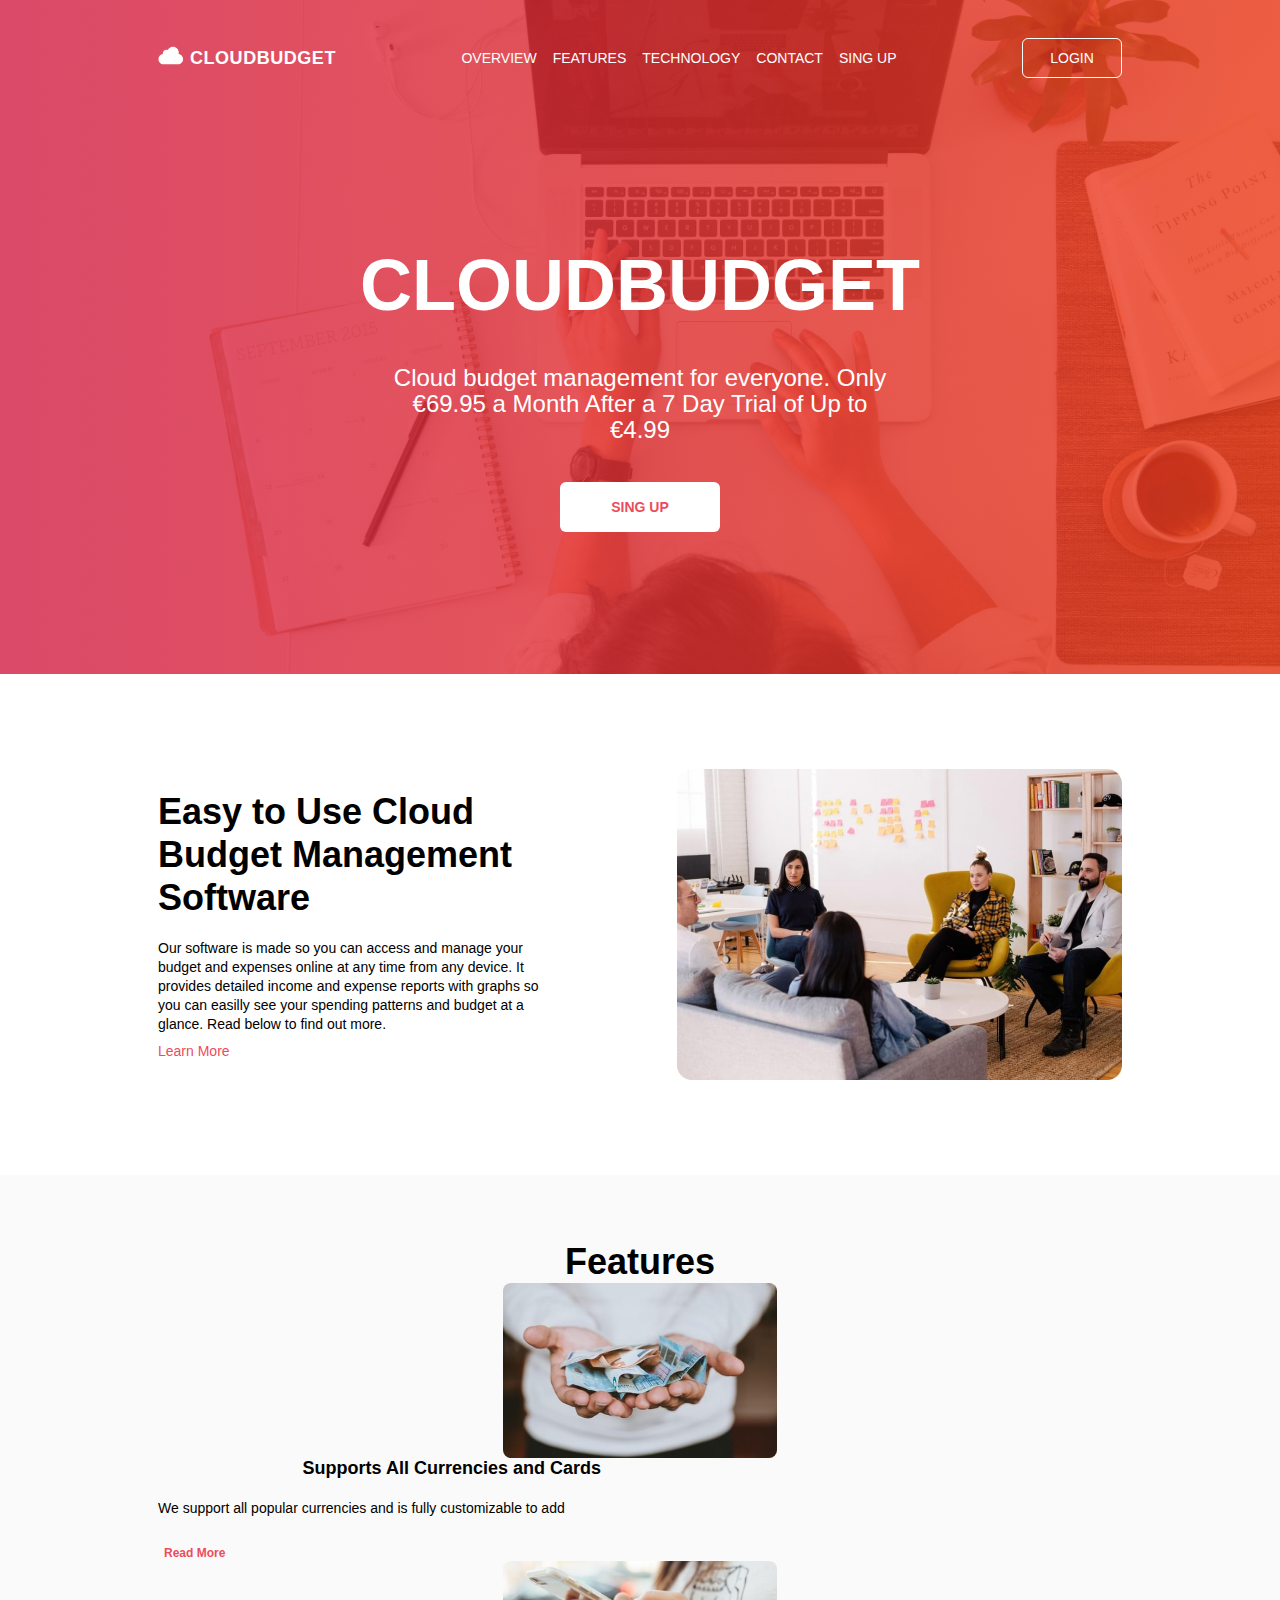
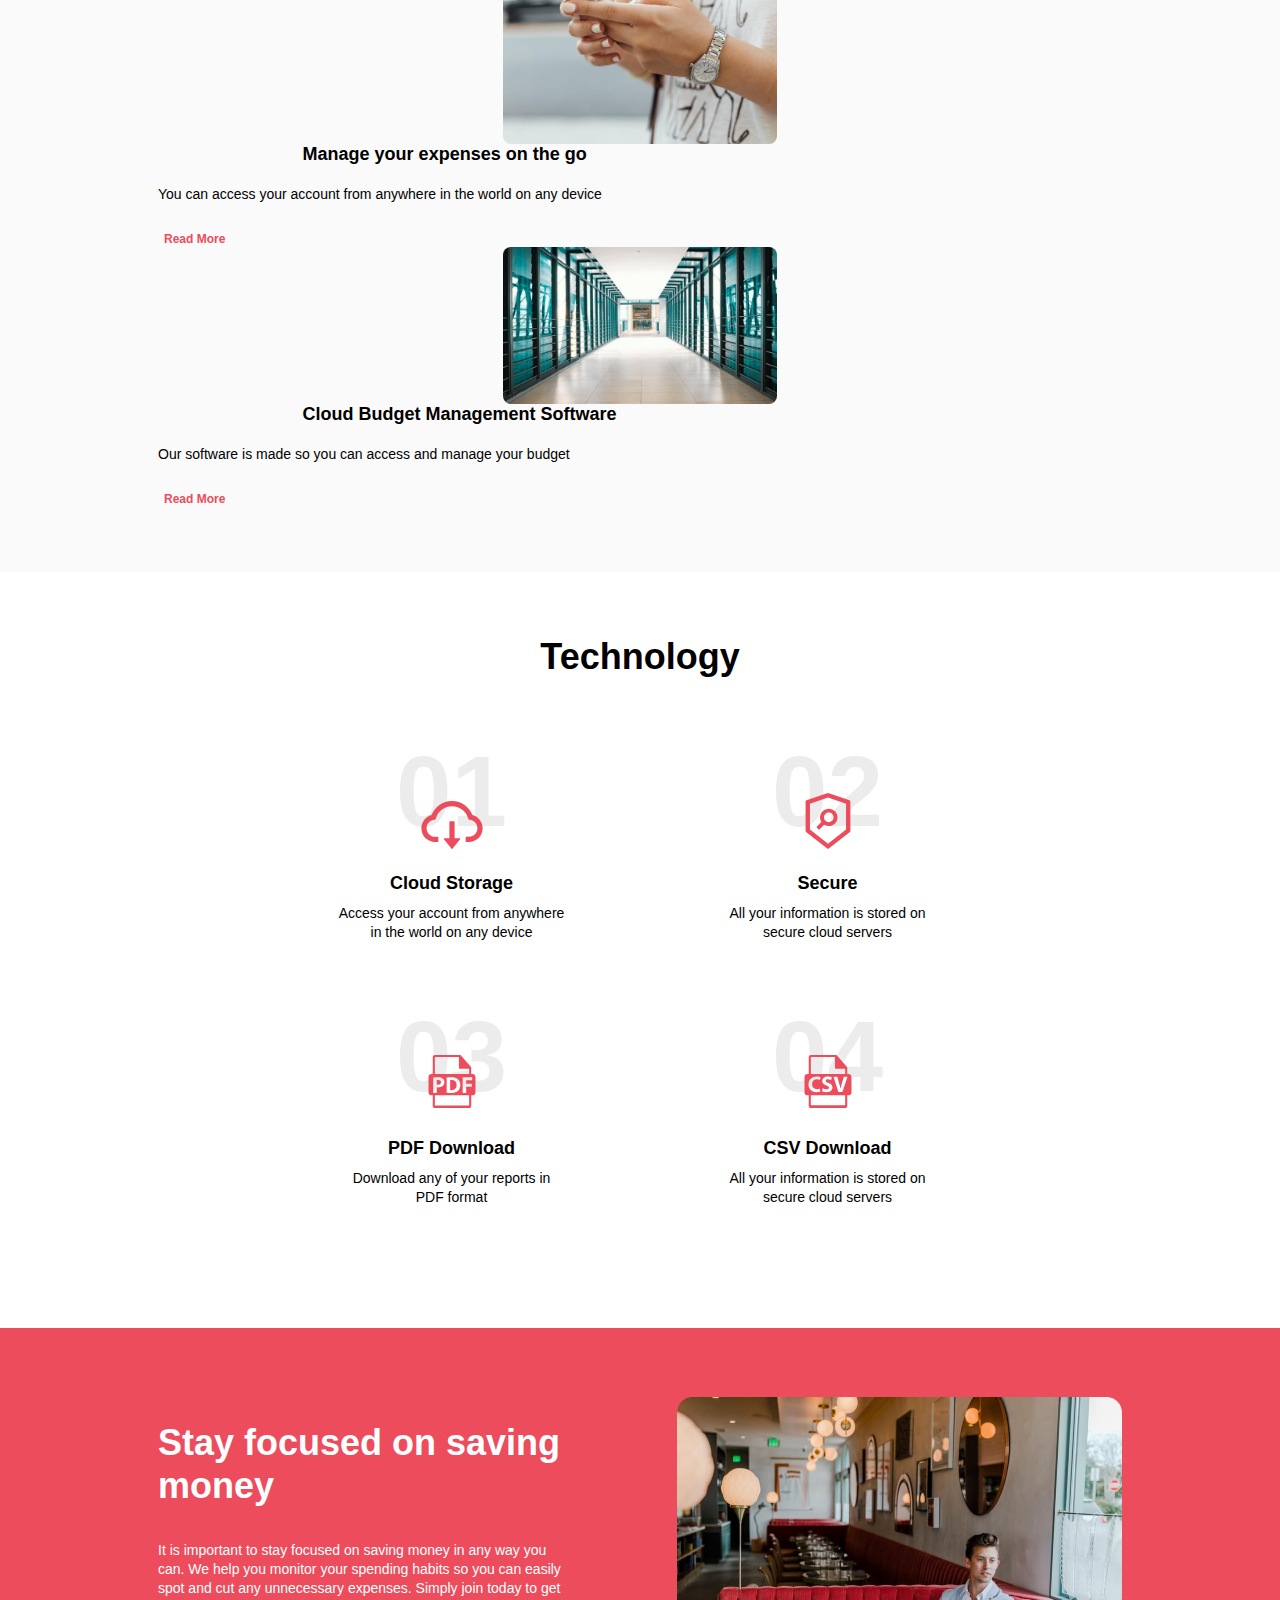
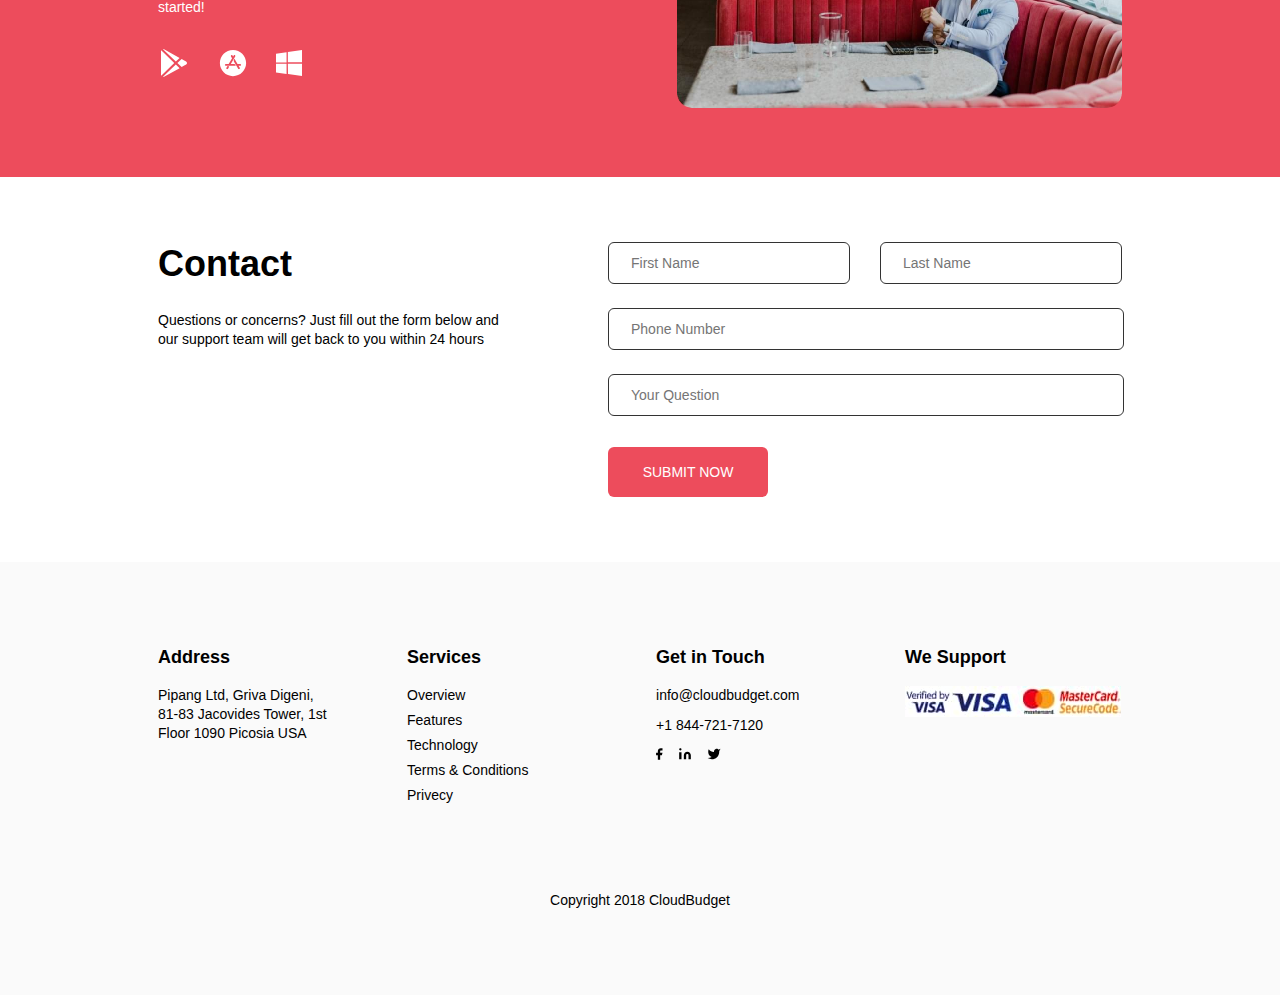
==== index.html @ 5dacc882 "Add files via upload" ====
<!DOCTYPE html>
<html lang="en">
<head>
    <meta charset="UTF-8">
    <meta http-equiv="X-UA-Compatible" content="IE=edge">
    <link rel="stylesheet" href="css/style.min.css">
    <meta name="viewport" content="width=device-width, initial-scale=1.0">
    <title>Landing Page</title>
</head>
<body>
    <div class="header--background-color">
    <div class="container">
        <header>
            <a class="head__logo" href="#">
                <svg class="head__svg" viewBox="0 0 26 19" fill="none" xmlns="http://www.w3.org/2000/svg">
                    <path d="M20.605 8.05005C20.605 7.61505 20.75 7.18005 20.75 6.60005C20.75 3.41005 18.14 0.800049 14.95 0.800049C12.63 0.800049 10.745 2.10505 9.73001 3.99005C9.44001 3.84505 8.86001 3.70005 8.42501 3.70005C6.39501 3.70005 4.80001 5.29505 4.80001 7.32505C4.80001 7.61505 4.80001 7.90505 4.94501 8.05005C2.33501 8.48505 0.450012 10.515 0.450012 13.125C0.450012 15.88 2.77001 18.2 5.52501 18.2H20.025C22.78 18.2 25.1 15.88 25.1 13.125C25.1 10.515 23.215 8.34005 20.605 8.05005Z" fill="white"/>
                </svg>
                    CLOUDBUDGET
            </a>
            <div class="head__burger">
                <div class="head__burger--item"></div>
                <div class="head__burger--item2"></div>
                <div class="head__burger--item3"></div>
            </div>
           <ul class="head__list">
               <li class="head__items">
                   <a class="head__link" href="#">OVERVIEW</a>
                </li>
               <li class="head__items">
                   <a class="head__link" href="#">FEATURES</a>
                </li>
               <li class="head__items">
                   <a class="head__link" href="#">TECHNOLOGY</a>
                </li>
               <li class="head__items">
                   <a class="head__link" href="#">CONTACT</a>
                </li>
               <li class="head__items">
                   <a class="head__link" href="#">SING UP</a>
                </li>
           </ul>
            <button class="head__btn" type="button">
                LOGIN
            </button>
        </header>
    </div>
    <div class="container">
        <main class="hero">
            <h1 class="hero__title">CLOUDBUDGET</h1>
            <p class="hero__subtitle">Cloud budget management for everyone. Only €69.95 a Month After a 7 Day Trial of 
                Up to €4.99
            </p>
            <button class="hero__btn" type="button">
                SING UP
            </button>
        </main>
    </div>
</div>
    <main class="about">
    <div class="container">
            <div class="about__wrapp">
                <div class="about__content">
                    <h2 class="about__title">
                        Easy to Use Cloud Budget Management Software
                    </h2>
                    <p class="about__desc">
                        Our software is made so you can access and manage your budget and expenses online at any time from any device. It provides detailed income and expense reports with graphs so you can easilly see your spending patterns and budget at a glance. Read below to find out more.
                    </p>
                    <button class="about__btn" type="button">Learn More</button>
                </div>
                <img class="about__img" src="./img/about/people@2x.jpg" alt="Группа людей">
            </div>
    </div>
</main>
    <!-- <main class="features">
    <div class="container">
        <h2 class="features__title">
            Features
        </h2>
        <div class="features__row">

            <img src="./img/features/features1.jpg" alt="" class="features__img">

            <div class="features__column">
                <div class="features__column--border-in">
                    <p class="features__subtitle">Supports All Currencies and Cards</p>
                    <p class="features__desc">We support all popular currencies and is fully customizable to add</p>
    
                    <button class="features__btn">
                        Read More
                    </button>
                </div>
            </div>

            <img src="./img/features/features2.jpg" alt="" class="features__img">

            <div class="features__column">
                <div class="features__column--border-in">
                    <p class="features__subtitle">Manage your expenses on the go</p>
                    <p class="features__desc">You can access your account from anywhere in the world on any device</p>
    
                    <button class="features__btn">
                        Read More
                    </button>
                </div>
            </div>

            <img src="./img/features/features3.jpg" alt="" class="features__img">

            <div class="features__column">
                <div class="features__column--border-in">
                    <p  class="features__subtitle">Cloud Budget Management Software</p>
                    <p  class="features__desc">Our software is made so you can access and manage your budget</p>
    
                    <button class="features__btn">
                        Read More
                    </button>
                </div>
            </div>
        </div>
    </div>
</main> -->
<main class="features">
    <div class="container">
        <h2 class="features__title">
            Features
        </h2>
        <ul>
            <li>
                <img src="./img/features/features1.jpg" alt="" class="features__img">
                <p class="features__subtitle">Supports All Currencies and Cards</p>
                <p class="features__desc">We support all popular currencies and is fully customizable to add</p>

                <button class="features__btn">
                    Read More
                </button>
            </li>
            <li>
                <img src="./img/features/features2.jpg" alt="" class="features__img">
                <p class="features__subtitle">Manage your expenses on the go</p>
                <p class="features__desc">You can access your account from anywhere in the world on any device</p>

                <button class="features__btn">
                    Read More
                </button>
            </li>
            <li>
                <img src="./img/features/features3.jpg" alt="" class="features__img">
                <p  class="features__subtitle">Cloud Budget Management Software</p>
                <p  class="features__desc">Our software is made so you can access and manage your budget</p>

                <button class="features__btn">
                    Read More
                </button>
            </li>
        </ul>
    </div>
</main>
    <main class="tech">
    <div class="container">
        <h2 class="tech__title">
            Technology
        </h2>
        <div class="tech__row">
            <div class="tect__column">
                <p class="tech__number">01</p>

                <svg class="tech__svg" viewBox="0 0 80 80" fill="none" xmlns="http://www.w3.org/2000/svg">
                    <path d="M48.75 55.1797H42.9609V36.25C42.9609 35.9063 42.6797 35.625 42.3359 35.625H37.6484C37.3047 35.625 37.0234 35.9063 37.0234 36.25V55.1797H31.25C30.7265 55.1797 30.4375 55.7813 30.7578 56.1875L39.5078 67.2578C39.5663 67.3325 39.641 67.3929 39.7262 67.4345C39.8115 67.476 39.9051 67.4976 40 67.4976C40.0948 67.4976 40.1885 67.476 40.2737 67.4345C40.359 67.3929 40.4337 67.3325 40.4922 67.2578L49.2422 56.1875C49.5625 55.7813 49.2734 55.1797 48.75 55.1797Z" fill="#ED4C5C"/>
                    <path d="M63.3906 28.6484C59.8125 19.2109 50.6953 12.5 40.0156 12.5C29.3359 12.5 20.2188 19.2031 16.6406 28.6406C9.94531 30.3984 5 36.5 5 43.75C5 52.3828 11.9922 59.375 20.6172 59.375H23.75C24.0938 59.375 24.375 59.0938 24.375 58.75V54.0625C24.375 53.7188 24.0938 53.4375 23.75 53.4375H20.6172C17.9844 53.4375 15.5078 52.3906 13.6641 50.4922C11.8281 48.6016 10.8516 46.0547 10.9375 43.4141C11.0078 41.3516 11.7109 39.4141 12.9844 37.7812C14.2891 36.1172 16.1172 34.9062 18.1484 34.3672L21.1094 33.5938L22.1953 30.7344C22.8672 28.9531 23.8047 27.2891 24.9844 25.7812C26.149 24.2868 27.5286 22.973 29.0781 21.8828C32.2891 19.625 36.0703 18.4297 40.0156 18.4297C43.9609 18.4297 47.7422 19.625 50.9531 21.8828C52.5078 22.9766 53.8828 24.2891 55.0469 25.7812C56.2266 27.2891 57.1641 28.9609 57.8359 30.7344L58.9141 33.5859L61.8672 34.3672C66.1016 35.5078 69.0625 39.3594 69.0625 43.75C69.0625 46.3359 68.0547 48.7734 66.2266 50.6016C65.33 51.5033 64.2635 52.2183 63.0888 52.7051C61.914 53.1919 60.6544 53.4408 59.3828 53.4375H56.25C55.9062 53.4375 55.625 53.7188 55.625 54.0625V58.75C55.625 59.0938 55.9062 59.375 56.25 59.375H59.3828C68.0078 59.375 75 52.3828 75 43.75C75 36.5078 70.0703 30.4141 63.3906 28.6484Z" fill="#ED4C5C"/>
                </svg>

                <p class="tech__subtitle">Cloud Storage</p>
                <p class="tech__text">Access your account from anywhere in the world on any device</p>
            </div>
            <div class="tect__column">
                <p class="tech__number">02</p>

                <svg class="tech__svg tech__svg--size-search" viewBox="0 0 66 66" fill="none" xmlns="http://www.w3.org/2000/svg">
                    <path fill-rule="evenodd" clip-rule="evenodd" d="M33.9732 3.48691L55.8744 10.9506C56.4094 11.1375 56.8477 11.7498 56.8348 12.317V43.4092C56.8348 43.9828 56.4674 44.7305 56.0227 45.0785L33.8057 62.3906C33.5865 62.5646 33.29 62.6549 32.9936 62.6549C32.6971 62.6549 32.407 62.5646 32.1814 62.3906L9.96445 45.0785C9.51973 44.724 9.15234 43.9764 9.15234 43.4092V12.317C9.15234 11.7498 9.59063 11.1311 10.1256 10.9506L32.0268 3.48691C32.291 3.39668 32.6455 3.35156 33 3.35156C33.3545 3.35156 33.709 3.39668 33.9732 3.48691ZM33 57.1377L52.207 42.1717V14.6115L33 8.06309L13.793 14.6115V42.1717L33 57.1377Z" fill="#ED4C5C"/>
                    <path fill-rule="evenodd" clip-rule="evenodd" d="M25.9682 34.0828L20.973 39.0779C20.8771 39.1748 20.8233 39.3057 20.8233 39.4421C20.8233 39.5785 20.8771 39.7093 20.973 39.8062L23.1645 41.9977C23.3643 42.1975 23.693 42.1975 23.8928 41.9977L28.8879 37.0025C32.4779 39.2648 37.2732 38.833 40.3992 35.707C44.0279 32.0783 44.0279 26.2002 40.3992 22.5715C36.7705 18.9428 30.8924 18.9428 27.2637 22.5715C24.1377 25.6975 23.7059 30.4992 25.9682 34.0828ZM37.4795 25.4912C35.4686 23.4738 32.2008 23.4738 30.1834 25.4912C28.166 27.5086 28.1725 30.7699 30.1834 32.7873C32.1943 34.8047 35.4621 34.8047 37.4795 32.7873C39.4969 30.7764 39.4969 27.5086 37.4795 25.4912Z" fill="#ED4C5C"/>
                </svg>           

                <p class="tech__subtitle">Secure</p>
                <p class="tech__text">All your information is stored on secure cloud servers</p>
            </div>
            <div class="tect__column">
                <p class="tech__number">03</p>

                <svg class="tech__svg tech__svg--size" viewBox="0 0 48 55" fill="none" xmlns="http://www.w3.org/2000/svg">
                    <path d="M12.7229 27.6696C12.7229 26.2157 11.7128 25.3472 9.93184 25.3472C9.2049 25.3472 8.71326 25.418 8.45501 25.4868V30.1565C8.76109 30.2253 9.13604 30.2502 9.65063 30.2502C11.5502 30.2502 12.7229 29.288 12.7229 27.6696Z" fill="#ED4C5C"/>
                    <path d="M23.7532 25.3931C22.9555 25.3931 22.439 25.4639 22.1329 25.5346V35.8801C22.439 35.9509 22.9306 35.9509 23.3764 35.9509C26.6132 35.9739 28.7251 34.1909 28.7251 30.4147C28.75 27.1301 26.8255 25.3931 23.7532 25.3931Z" fill="#ED4C5C"/>
                    <path d="M44.8861 19.3155H43.5891V13.0581C43.588 13.0184 43.5842 12.9787 43.5776 12.9395C43.5797 12.6878 43.4907 12.4439 43.327 12.2527L32.9146 0.361555L32.9069 0.353904C32.7747 0.210413 32.6061 0.10532 32.4191 0.0497379L32.3617 0.0306075C32.2822 0.0107908 32.2007 0.000516144 32.1187 0H6.52861C5.35977 0 4.41092 0.950758 4.41092 2.11769V19.3155H3.11391C1.44196 19.3155 0.0875549 20.6699 0.0875549 22.3419V38.082C0.0875549 39.752 1.44387 41.1084 3.11391 41.1084H4.41092V51.8843C4.41092 53.0512 5.35977 54.002 6.52861 54.002H41.4714C42.6383 54.002 43.5891 53.0512 43.5891 51.8843V41.1084H44.8861C46.558 41.1084 47.9124 39.752 47.9124 38.082V22.3419C47.9124 20.6699 46.5561 19.3155 44.8861 19.3155ZM6.52861 2.11769H31.059V12.9529C31.059 13.5383 31.5334 14.0108 32.1187 14.0108H41.4733V19.3155H6.52861V2.11769ZM32.5262 30.2961C32.5262 33.3225 31.4243 35.4115 29.8958 36.7008C28.2315 38.0839 25.6987 38.742 22.6016 38.742C20.7479 38.742 19.4356 38.6234 18.5422 38.5086V22.977C19.8564 22.7666 21.5686 22.6499 23.3764 22.6499C26.3778 22.6499 28.3253 23.1893 29.8499 24.339C31.4932 25.5576 32.5262 27.505 32.5262 30.2961ZM4.91022 38.5794V22.977C6.0121 22.7895 7.56163 22.6499 9.74244 22.6499C11.9481 22.6499 13.5206 23.0726 14.5747 23.9163C15.5828 24.714 16.2619 26.0282 16.2619 27.5758C16.2619 29.1254 15.7473 30.4377 14.8081 31.3291C13.5876 32.4788 11.7817 32.9953 9.66975 32.9953C9.20106 32.9953 8.77829 32.9724 8.45117 32.9246V38.5794H4.91022ZM41.4714 51.3104H6.52861V41.1084H41.4714V51.3104ZM44.5398 25.6992H38.4622V29.3128H44.14V32.2225H38.4622V38.5794H34.8754V22.7666H44.5398V25.6992Z" fill="#ED4C5C"/>
                </svg>            

                <p class="tech__subtitle">PDF Download</p>
                <p class="tech__text">Download any of your reports in PDF format</p>
            </div>
            <div class="tect__column">
                <p class="tech__number">04</p>

                <svg class="tech__svg tech__svg--size" viewBox="0 0 47 54" fill="none" xmlns="http://www.w3.org/2000/svg">
                    <path d="M44.0258 18.9597H42.7512V12.8182C42.7501 12.7791 42.7464 12.7402 42.7399 12.7017C42.7417 12.455 42.6535 12.2161 42.4918 12.0296L32.2608 0.356737L32.2533 0.349227C32.192 0.283125 32.1225 0.225081 32.0465 0.176491L31.9788 0.135184C31.9138 0.0990936 31.8451 0.0701355 31.7739 0.0488159L31.7175 0.0300407C31.6394 0.010591 31.5592 0.000506586 31.4787 0H6.32996C5.18128 0 4.2488 0.933151 4.2488 2.07847V18.9578H2.97416C1.33104 18.9578 0 20.2871 0 21.9281V37.3768C0 39.0159 1.33292 40.3471 2.97416 40.3471H4.2488V50.9215C4.2488 52.0669 5.18128 53 6.32996 53H40.67C41.8168 53 42.7512 52.0669 42.7512 50.9215V40.3471H44.0258C45.6671 40.3471 47 39.0177 47 37.3768V21.9281C47 20.289 45.669 18.9597 44.0258 18.9597ZM6.32996 2.07847H30.4372V12.713C30.4372 13.2876 30.9034 13.7513 31.4787 13.7513H40.6719V18.9578H6.32996V2.07847ZM21.9001 30.5574C19.3734 29.6562 17.7058 28.2593 17.7058 26.0531C17.7058 23.464 19.8942 21.5057 23.4568 21.5057C25.1939 21.5057 26.4328 21.8436 27.3352 22.2698L26.5682 25.0167C25.5851 24.5385 24.5051 24.2925 23.4116 24.2976C21.9227 24.2976 21.2008 24.9942 21.2008 25.7602C21.2008 26.7291 22.0336 27.1553 24.0189 27.8988C26.7035 28.8901 27.9424 30.2852 27.9424 32.4256C27.9424 34.9716 26.0042 37.1327 21.8324 37.1327C20.0953 37.1327 18.3826 36.6595 17.5254 36.1864L18.2247 33.3719C19.4053 33.9739 20.7082 34.2976 22.0336 34.3182C23.6128 34.3182 24.4475 33.6629 24.4475 32.6734C24.4475 31.7272 23.7275 31.1883 21.9001 30.5574ZM3.99124 29.521C3.99124 24.3633 7.6892 21.5038 12.2877 21.5038C14.0699 21.5038 15.4216 21.8624 16.0308 22.1572L15.3088 24.8815C14.3956 24.4986 13.4134 24.3069 12.423 24.3183C9.71772 24.3183 7.59896 25.9611 7.59896 29.3389C7.59896 32.3561 9.40188 34.2713 12.4456 34.2713C13.5059 34.2713 14.6339 34.0704 15.3314 33.7756L15.8296 36.4774C15.2205 36.7684 13.7766 37.1308 11.9512 37.1308C6.69656 37.1327 3.99124 33.845 3.99124 29.521ZM40.67 50.362H6.32996V40.3489H40.67V50.362ZM37.8914 36.9074H33.8776L29.0084 21.7291H32.774L34.6221 28.1485C35.1391 29.9716 35.6128 31.684 35.9738 33.5747H36.0415C36.4259 31.7704 36.8844 29.9827 37.4158 28.2161L39.3559 21.731H43.0069L37.8914 36.9074Z" fill="#ED4C5C"/>
                </svg>

                <p class="tech__subtitle">CSV Download</p>
                <p class="tech__text">All your information is stored on secure cloud servers</p>
            </div>
        </div>
    </div>
</main>
    <main class="focused-sec">
    <div class="container">
    <div class="focused__wrapp">
        <div class="focused__content">
            <h2 class="focused__title">
                Stay focused on saving money
            </h2>
            <p class="focused__desc">
                It is important to stay focused on saving money in any way you can. We help you monitor your spending habits so you can easily spot and cut any unnecessary expenses. Simply join today to get started!
            </p>
            <ul class="focused_list">
                <li class="focused__item">
                    <a href="#">
                        <svg class="focused__icon focused__icon--google-size" viewBox="0 0 32 32" fill="none" xmlns="http://www.w3.org/2000/svg">
                            <path d="M3 3.71815V28.2807C3.00016 28.3339 3.01606 28.386 3.04569 28.4303C3.07532 28.4746 3.11737 28.5091 3.16656 28.5296C3.21575 28.5501 3.2699 28.5556 3.32222 28.5455C3.37453 28.5353 3.42268 28.5099 3.46062 28.4725L16.25 16L3.46062 3.52628C3.42268 3.48886 3.37453 3.46349 3.32222 3.45333C3.2699 3.44317 3.21575 3.44868 3.16656 3.46917C3.11737 3.48966 3.07532 3.52422 3.04569 3.56852C3.01606 3.61281 3.00016 3.66486 3 3.71815Z" fill="white"/>
                            <path d="M21.6125 10.875L5.57627 2.04L5.56627 2.03438C5.29002 1.88438 5.02752 2.25813 5.25377 2.47563L17.8244 14.4956L21.6125 10.875Z" fill="white"/>
                            <path d="M5.25499 29.5244C5.02749 29.7419 5.28999 30.1156 5.56749 29.9656L5.57749 29.96L21.6125 21.125L17.8244 17.5031L5.25499 29.5244Z" fill="white"/>
                            <path d="M28.0863 14.4375L23.6081 11.9713L19.3975 16L23.6081 20.0269L28.0863 17.5625C29.3044 16.8894 29.3044 15.1106 28.0863 14.4375Z" fill="white"/>
                        </svg>
                    </a>
                </li>
                <li class="focused__item">
                    <a href="#">
                        <svg class="focused__icon focused__icon--app-store-size" viewBox="0 0 32 32" fill="none" xmlns="http://www.w3.org/2000/svg">
                            <path d="M16 2C8.26625 2 2 8.26625 2 16C2 23.7337 8.26625 30 16 30C23.7337 30 30 23.7337 30 16C30 8.26625 23.7337 2 16 2ZM10.6875 22.1181C10.6016 22.2647 10.4786 22.386 10.3309 22.4699C10.1833 22.5538 10.0161 22.5974 9.84625 22.5963C9.67314 22.5978 9.50303 22.551 9.355 22.4613C9.24478 22.3974 9.14826 22.3124 9.07098 22.2111C8.9937 22.1098 8.93718 21.9943 8.90466 21.8711C8.87214 21.748 8.86426 21.6196 8.88148 21.4934C8.8987 21.3672 8.94068 21.2456 9.005 21.1356L9.96062 19.5469C10.0089 19.4649 10.0778 19.3969 10.1605 19.3498C10.2431 19.3026 10.3367 19.2779 10.4319 19.2781H10.5731C11.2662 19.2781 11.7513 19.695 11.8925 20.0987L10.6875 22.1181ZM18.7781 18.9931L12.52 19H8.36063C8.22976 19.0006 8.10015 18.9745 7.97965 18.9235C7.85915 18.8724 7.75027 18.7974 7.65963 18.7031C7.56898 18.6087 7.49845 18.4968 7.45232 18.3744C7.40618 18.2519 7.38541 18.1214 7.39125 17.9906C7.41125 17.4656 7.86937 17.0681 8.39125 17.0681H11.4062L14.9806 10.9838L13.8231 9.01188C13.5625 8.5625 13.6781 7.97 14.125 7.6875C14.2352 7.61625 14.3586 7.56801 14.4879 7.54569C14.6172 7.52337 14.7497 7.52742 14.8773 7.5576C15.005 7.58779 15.1253 7.64348 15.2309 7.72133C15.3365 7.79918 15.4253 7.89759 15.4919 8.01062L16.1106 9.0675H16.1175L16.7369 8.01062C16.8036 7.89817 16.8922 7.8003 16.9975 7.72284C17.1028 7.64538 17.2227 7.58991 17.3499 7.55976C17.4771 7.52961 17.609 7.52538 17.7379 7.54732C17.8668 7.56927 17.9899 7.61694 18.1 7.6875C18.5444 7.97 18.6588 8.5625 18.3962 9.01375L17.2388 10.9856L16.1138 12.9038L13.6706 17.07V17.0769H17.2712C17.7225 17.0769 18.2881 17.3194 18.5169 17.7094L18.5369 17.75C18.7388 18.0931 18.8531 18.3288 18.8531 18.6719C18.8498 18.7833 18.825 18.893 18.78 18.995L18.7781 18.9931ZM23.6375 19H21.9431V19.0069L23.1819 21.1138C23.3151 21.3356 23.3559 21.601 23.2955 21.8526C23.235 22.1043 23.0782 22.3222 22.8587 22.4594C22.7066 22.5521 22.5319 22.6012 22.3538 22.6012C22.1844 22.6012 22.0179 22.5573 21.8705 22.4738C21.723 22.3904 21.5997 22.2702 21.5125 22.125L19.6819 19.0088L18.5444 17.0713L17.0769 14.5625C16.8643 14.2043 16.7488 13.7969 16.7417 13.3804C16.7345 12.9639 16.8361 12.5528 17.0362 12.1875C17.3262 11.6756 17.5481 11.5413 17.5481 11.5413L20.8125 17.0625H23.6194C24.1444 17.0625 24.595 17.4663 24.6194 17.9844C24.6244 18.1161 24.6028 18.2475 24.5558 18.3707C24.5088 18.4938 24.4374 18.6062 24.3458 18.7011C24.2543 18.7959 24.1445 18.8713 24.0231 18.9227C23.9017 18.974 23.7712 19.0003 23.6394 19H23.6375Z" fill="white"/>
                        </svg>
                    </a>
                </li>
                <li class="focused__item">
                    <a href="#">
                        <svg class="focused__icon focused__icon--windows-size" viewBox="0 0 24 24" fill="none" xmlns="http://www.w3.org/2000/svg">
                            <path d="M0 3.449L9.75 2.1V11.551H0V3.449ZM10.949 1.949L24 0V11.4H10.949V1.949ZM0 12.6H9.75V22.051L0 20.699V12.6ZM10.949 12.6H24V24L11.1 22.199" fill="white"/>
                        </svg>
                    </a>
                </li>
            </ul>
    </div>
            <img class="focused__img" src="./img/stay-focused/stay-focused@2x.jpg" alt="Парень сидящий за столом в ресторане">
    </div>
    </div>
</main>
    <main class="form">
    <div class="container">
        <div class="form__container">
            <div class="form__head">
                <h2 class="form-head__title">Contact</h2>
                <p class="form-head__desc">
                    Questions or concerns? Just fill out the form below and our support team will get back to you within 24 hours
                </p>
            </div>
            <form class="form__content" action="#" method="get">
    
            <div class="form__name">
                <div class="form__wrapp">
                    <input class="form__style form__style--width form__style--top" type="text" name="first-name" required placeholder="First Name">
                </div>
                <div class="form__wrapp">
                    <input class="form__style form__style--width form__style--margin" type="text" name="last-name" required placeholder="Last Name">
                </div>
            </div>
                <div class="form__wrapp">
                    <input class="form__style" type="tel" name="number" required placeholder="Phone Number">
                </div>
                <div class="form__wrapp">
                    <textarea class="form__style" name="questions" placeholder="Your Question"></textarea>
                </div>
    
                <div class="form__btn">
                    <button class="form__btn-style" type="submit">SUBMIT NOW</button>
                </div>
    
            </form>
        </div>
    </div>
</main>
    <footer>
    <div class="container">
        <div class="foo__content">
            <div class="foo__column">
                <p class="foo__title">Address</p>
                <address class="foo-address__location">
                    Pipang Ltd, Griva Digeni,
                    81-83 Jacovides Tower, 1st Floor
                    1090 Picosia USA
                </address>
            </div>
            <div class="foo__column">
                <p class="foo__title">Services</p>
                <nav>
                    <a class="foo-nav__link" href="#">Overview</a>
                    <a class="foo-nav__link" href="#">Features</a>
                    <a class="foo-nav__link" href="#">Technology</a>
                    <a class="foo-nav__link" href="#">Terms & Conditions</a>
                    <a class="foo-nav__link" href="#">Privecy</a>
                </nav>
            </div>
            <div class="foo__column">
                <p class="foo__title">Get in Touch</p>
                    <a class="foo-contact__connect" href="email:info@cloudbudget.com">info@cloudbudget.com</a>
                    <a class="foo-contact__connect foo-contact__connect--padding" href="tel:18447217120">+1 844-721-7120</a>
                <ul class="foo-contact__networks">
                    <li class="foo-contact__items">
                        <a class="foo-contact__link" href="#">
                            <svg class="foo__svg" width="7" height="12" viewBox="0 0 7 12" xmlns="http://www.w3.org/2000/svg">
                                <path d="M6.5 0.166626H4.75C3.97645 0.166626 3.23458 0.473917 2.6876 1.0209C2.14062 1.56788 1.83333 2.30974 1.83333 3.08329V4.83329H0.0833302V7.16663H1.83333V11.8333H4.16666V7.16663H5.91666L6.5 4.83329H4.16666V3.08329C4.16666 2.92858 4.22812 2.78021 4.33752 2.67081C4.44692 2.56142 4.59529 2.49996 4.75 2.49996H6.5V0.166626Z"/>
                            </svg>
                        </a>
                    </li>
                    <li class="foo-contact__items">
                        <a class="foo-contact__link" href="#">
                            <svg class="foo__svg" width="12" height="12" viewBox="0 0 12 12" xmlns="http://www.w3.org/2000/svg">
                                <path d="M8.33334 3.66663C9.26159 3.66663 10.1518 4.03538 10.8082 4.69175C11.4646 5.34813 11.8333 6.23837 11.8333 7.16663V11.25H9.5V7.16663C9.5 6.85721 9.37709 6.56046 9.15829 6.34167C8.9395 6.12288 8.64276 5.99996 8.33334 5.99996C8.02392 5.99996 7.72717 6.12288 7.50838 6.34167C7.28959 6.56046 7.16667 6.85721 7.16667 7.16663V11.25H4.83334V7.16663C4.83334 6.23837 5.20208 5.34813 5.85846 4.69175C6.51484 4.03538 7.40508 3.66663 8.33334 3.66663Z"/>
                                <path d="M0.166668 4.25H2.5V11.25H0.166668V4.25Z"/>
                                <path d="M1.33333 2.49996C1.97767 2.49996 2.5 1.97763 2.5 1.33329C2.5 0.68896 1.97767 0.166626 1.33333 0.166626C0.689002 0.166626 0.166668 0.68896 0.166668 1.33329C0.166668 1.97763 0.689002 2.49996 1.33333 2.49996Z"/>
                            </svg>
                        </a>
                    </li>
                    <li class="foo-contact__items">
                        <a class="foo-contact__link" href="#">
                            <svg class="foo__svg" width="14" height="12" viewBox="0 0 14 12" xmlns="http://www.w3.org/2000/svg">
                                <path d="M13.4167 0.750006C12.8581 1.14403 12.2396 1.4454 11.585 1.64251C11.2337 1.23855 10.7668 0.952243 10.2474 0.822297C9.7281 0.69235 9.18137 0.725037 8.68122 0.915938C8.18106 1.10684 7.75159 1.44674 7.45091 1.88967C7.15022 2.33261 6.99283 2.8572 7 3.39251V3.97584C5.97487 4.00242 4.95908 3.77506 4.04309 3.31402C3.1271 2.85297 2.33935 2.17254 1.75 1.33334C1.75 1.33334 -0.583331 6.58334 4.66667 8.91667C3.46531 9.73215 2.03418 10.141 0.583336 10.0833C5.83333 13 12.25 10.0833 12.25 3.37501C12.2495 3.21252 12.2338 3.05044 12.2033 2.89084C12.7987 2.30371 13.2188 1.56242 13.4167 0.750006Z"/>
                            </svg>
                        </a>
                    </li>
                </ul>
            </div>
            <div class="foo__column foo__column--padding-top">
                <p class="foo__title">We Support</p>
                <img class="foo__img" src="./img/footer/support.jpg" alt="Способы оплаты">
            </div>
        </div>
        <div>
            <p class="foo__company-name">Copyright 2018 CloudBudget</p>
        </div>
    </div>
</footer>
</body>
</html>
---- css/style.min.css ----
body{box-sizing:border-box;margin:0;padding:0;height:100vh;font-family:Lato,sans-serif;min-width:320px;color:#000}.container{padding:0 20px;margin:0 auto}ol,ul{list-style-type:none;margin:0;padding:0}li{margin:0;padding:0}a{text-decoration:none;display:block;margin:0;padding:0}p{margin:0;padding:0}h1,h2,h3,h4,h5,h6{margin:0;padding:0}button{border:none;cursor:pointer;font-weight:600;font-size:14px;font-family:Lato,sans-serif}img{-o-object-fit:cover;object-fit:cover;display:block}input,textarea{font-family:inherit;font-size:inherit;outline:0;-moz-appearance:none;resize:none}.header--background-color{background-image:linear-gradient(90deg,rgba(213,32,71,.8) 0,rgba(238,61,27,.8) 100%),url(../img/bcg-hero.png);background-size:cover;background-repeat:no-repeat;background-position:center;color:#fff}header{display:flex;padding:25px 0;justify-content:space-between}.head__svg{position:absolute;top:0;left:0;width:24px;height:17px}.head__logo{position:relative;padding:0 0 0 32px;font-size:15px;font-weight:600;color:#fff;letter-spacing:.03em}.head__list{display:none}.head__btn{display:none}.hero{padding:46px 0 40px;text-align:center;align-items:center;display:flex;flex-direction:column}.hero__title{font-size:36px;font-weight:700}.hero__subtitle{display:inline-block;padding:22px 0;font-size:18px;width:80%;line-height:24px}.hero__btn{width:160px;height:50px;background-color:#fff;border-radius:6px;color:#ed4c5c;font-family:Lato,sans-serif;transition:250ms}.hero__btn:active,.hero__btn:hover{background-color:transparent;color:#fff;border:solid 1px #fff}.head__burger{margin:3px 0 0;display:block}.head__burger--item{width:22px;height:2px;border-radius:8px;background-color:#fff}.head__burger--item2{width:22px;height:2px;border-radius:8px;background-color:#fff;margin:4px 0}.head__burger--item3{width:22px;height:2px;border-radius:8px;background-color:#fff}.about{background-color:#fff;padding:36px 0}.about__title{font-weight:600;line-height:36px;font-size:28px;text-align:center;text-align:start}.about__desc{font-size:14px;font-weight:400;line-height:19px;padding:16px 0 9px}.about__btn{background-color:transparent;font-size:14px;font-weight:400;color:#ed4c5c;padding:0;transition:250ms}.about__btn:focus,.about__btn:hover{text-shadow:1px 3px 10px #8c8885}.about__img{padding:16px 0 0;margin:0 auto;max-width:100%;border-radius:6px}.features{background-color:#fafafa;padding:65px 0}.features__title{font-weight:600;line-height:36px;font-size:28px;text-align:center}.features__row{padding:35px 0}.features__img{border-radius:8px;width:274px;margin:0 auto}.features__column{text-align:center;z-index:100;width:224px;height:238px;border-radius:8px;background-color:#fff;box-shadow:0 5px 30px rgba(0,0,0,.1)}.features__column--border-in{padding:30px 20px 25px}.features__subtitle{font-size:18px;font-weight:700;line-height:21px;width:70%;margin:0 auto}.features__desc{font-size:12px;font-weight:400;line-height:19px;padding:20px 0 25px}.features__btn{background-color:transparent;color:#ed4c5c;font-size:12px;font-weight:700}.tech{padding:36px 0}.tech__title{font-weight:600;line-height:36px;font-size:28px;text-align:center;padding:0 0 46px}.tect__column{position:relative;display:flex;flex-direction:column;text-align:center;align-items:center;width:255px;height:226px;margin:0 auto}.tech__number{position:absolute;-o-object-fit:cover;object-fit:cover;font-size:100px;font-weight:700;color:rgba(16,16,16,.08)}.tech__subtitle{font-size:18px;font-weight:700;line-height:21px;padding:129px 0 0}.tech__text{font-size:12px;font-weight:400;line-height:19px;padding:10px 0 0;width:100%}.tech__svg{position:absolute;top:25%;left:calc(50% - 31px);width:62px;height:62px}.tech__svg--size{left:calc(50% - 21px);width:42px;height:48px}.focused-sec{padding:36px 0;background-color:#ed4c5c}.focused__title{font-weight:600;line-height:36px;font-size:28px;text-align:center;color:#fff;text-align:start}.focused__desc{font-size:14px;font-weight:400;line-height:19px;color:#fff;padding:22px 0}.focused_list{display:flex;align-items:center}.focused__item{padding-right:20px}.focused__icon{transition:250ms}.focused__icon:focus,.focused__icon:hover{filter:drop-shadow(5px 5px 3px rgba(0, 0, 0, .3));transform:translateY(4px)}.focused__icon--google-size{width:28px;height:27px}.focused__icon--app-store-size{width:28px;height:27px}.focused__icon--windows-size{width:22px;height:25px}.focused__img{max-width:100%;border-radius:15px;margin:0 auto;padding:25px 0 0}.form{background-color:#fff;padding:36px 0}.form-head__title{font-weight:600;line-height:36px;font-size:28px;text-align:center;text-align:start}.form-head__desc{font-size:14px;font-weight:400;line-height:19px;text-align:start;padding:16px 0 28px}.form__content{width:280px;margin:0 auto;background-color:transparent}.form__style{border:solid 1px #333;border-radius:6px;height:40px;margin:0 auto;padding:0;width:100%;margin:24px 0 0}.form__style--top{margin:0}.form__style::-moz-placeholder{font-size:14px;font-weight:400;padding:12px 0 0 22px}.form__style:-ms-input-placeholder{font-size:14px;font-weight:400;padding:12px 0 0 22px}.form__style::placeholder{font-size:14px;font-weight:400;padding:12px 0 0 22px}.form__style:focus,.form__style:hover{border:solid 1px #ed4c5c;box-shadow:0 0 15px 4px rgba(0,0,0,.06)}.form__name-style:focus,.form__name-style:hover{border:solid 1px #ed4c5c;box-shadow:0 0 15px 4px rgba(0,0,0,.06)}.form__name-style:focus::-moz-placeholder,.form__name-style:hover::-moz-placeholder{color:#ed4c5c}.form__name-style:focus:-ms-input-placeholder,.form__name-style:hover:-ms-input-placeholder{color:#ed4c5c}.form__name-style:focus::placeholder,.form__name-style:hover::placeholder{color:#ed4c5c}.form__style:focus::-moz-placeholder,.form__style:hover::-moz-placeholder{color:#ed4c5c}.form__style:focus:-ms-input-placeholder,.form__style:hover:-ms-input-placeholder{color:#ed4c5c}.form__style:focus::placeholder,.form__style:hover::placeholder{color:#ed4c5c}.form__btn{display:flex}.form__btn-style{width:160px;height:50px;border-radius:6px;background-color:#ed4c5c;color:#fff;font-weight:400;font-size:14px;transition:250ms;margin:26px auto 0}.form__btn-style:focus,.form__btn-style:hover{box-shadow:1px 3px 10px #8c8885}footer{padding:45px 0;background-color:#fafafa}.foo__content{display:flex;flex-direction:column;text-align:center}.foo__column{padding:36px 0 0}.foo__column:nth-child(1){padding:0}.foo__title{padding:0 0 18px;font-weight:700;font-size:18px}.foo-address__location{font-size:12px;font-weight:400;line-height:19px;display:inline-block;text-align:center;width:70%;font-style:normal}.foo-nav__link{font-size:12px;font-weight:400;line-height:19px;color:#000;padding:6px 0 0;transition:250ms}.foo-nav__link:focus,.foo-nav__link:hover{color:#ed4c5c;text-shadow:2px 4px 5px rgba(0,0,0,.23)}.foo-nav__link:nth-child(1){padding:0}.foo-contact__connect{font-size:12px;font-weight:400;line-height:19px;color:#000}.foo-contact__connect:focus,.foo-contact__connect:hover{color:#ed4c5c;text-shadow:2px 4px 5px rgba(0,0,0,.23)}.foo-contact__connect--padding{padding:11px 0}.foo-contact__networks{display:flex;align-items:center;justify-content:center}.foo-contact__items{padding:0 16px 0 0}.foo-contact__items:nth-child(3){padding:0}.foo__svg{fill:#000;transition:250ms}.foo__svg:focus,.foo__svg:hover{fill:#ed4c5c;filter:drop-shadow(5px 5px 3px rgba(0, 0, 0, .3))}.foo__img{margin:0 auto}.foo__company-name{font-size:12px;font-weight:400;line-height:19px;text-align:center;padding:46px 0 0}@media screen and (min-width:380px){.hero__title{font-size:42px}.about__img{width:350px}.focused__img{width:350px}.form__content{width:320px}}@media screen and (min-width:480px){.container{max-width:480px}.hero{padding:53px 0 78px}.hero__title{font-size:48px}.hero__subtitle{width:72%;line-height:26px;padding:28px 0 32px}.about__img{width:385px}.features__desc{font-size:14px}.tech__text{font-size:14px}.focused__img{width:385px}.foo-address__location{font-size:14px}.foo-nav__link{font-size:14px}.foo-contact__connect{font-size:14px}.foo__company-name{font-size:14px}footer{padding:65px 0}}@media screen and (min-width:768px){.container{padding:0 30px;max-width:708px}.hero__title{font-size:52px}.hero__subtitle{font-size:20px;width:52%}.about__title{font-size:36px;line-height:43px}.about{padding:65px 0}.about__wrapp{display:flex}.about__title{display:block;width:80%}.about__desc{display:block;width:80%;padding:20px 0 9px}.about__img{width:350px;height:258px;padding:0}.features__title{font-size:36px;line-height:43px}.tech__title{font-size:36px;line-height:43px}.tech__row{justify-content:center;display:-ms-grid;display:grid;-ms-grid-columns:(256px)[2];grid-template-columns:repeat(2,256px);-ms-grid-rows:(225px)[2];grid-template-rows:repeat(2,225px);grid-gap:30px 90px;margin:0 auto}.tech__subtitle{padding:139px 0 0}.focused__title{font-size:36px;line-height:43px}.focused-sec{padding:65px 0}.focused__wrapp{display:flex}.focused__title{display:block;width:80%}.focused__desc{display:block;width:80%;padding:26px 0}.focused__img{width:350px;height:258px;padding:0}.form-head__title{font-size:36px;line-height:43px}.form{padding:65px 0}.form__container{display:flex}.form__head{width:50%}.form-head__title{display:block;width:80%}.form-head__desc{display:block;width:80%;padding:26px 0 36px}.form__content{width:350px;margin:0}.foo__content{flex-direction:row;text-align:start;flex-wrap:wrap;justify-content:space-between}.foo__column{padding:0;width:26.5%}.foo__column--padding-top{padding:46px 0 0}.foo-address__location{text-align:start;width:80%}.foo-contact__networks{display:flex;justify-content:start}.foo__img{margin:0}.foo__company-name{padding:59px 0 0}}@media screen and (min-width:1024px){.container{max-width:964px}header{padding:38px 0;justify-content:space-between}.head__svg{margin:8px 0 0;width:26px;height:19px}.head__logo{display:flex;font-size:18px;align-items:center}.head__list{display:flex;align-items:center}.head__items{padding:0 0 0 16px}.head__items:nth-child(1){padding:0}.head__link{position:relative;color:#fff;font-size:14px;font-weight:400}.head__link::before{content:"";position:absolute;left:0;bottom:-10%;display:block;width:100%;height:3px;background-color:#fff;border-radius:6px;transition:250ms;transform:translateX(-100%);opacity:0}.head__link:active::before,.head__link:hover::before{transform:translateX(0);opacity:1}.head__btn{display:block;width:100px;height:40px;background-color:transparent;color:#fff;font-weight:400;font-size:14px;font-family:Lato,sans-serif;border:solid 1px #fff;border-radius:6px;transition:250ms}.head__btn:active,.head__btn:hover{background-color:#fff;color:#ed4c5c;box-shadow:3px 14px 67px -4px rgba(235,240,244,.47)}.hero{padding:128px 0 142px}.hero__title{font-size:72px}.hero__subtitle{font-size:24px;padding:39px 0}.head__burger{display:none}.about{padding:95px 0}.about__content{display:flex;flex-direction:column}.about__wrapp{flex-direction:row;align-items:center}.about__title{width:100%}.about__desc{display:block;align-items:center;width:100%}.about__img{position:inherit;padding:0 0 0 130px;margin:0;width:445px;height:311px}.about__btn{text-align:start}.tech{padding:63px 0 104px}.tech__title{padding:0 0 56px}.tech__text{width:90%}.tech__row{grid-gap:40px 120px}.tect__column{margin:0}.tech__svg{position:absolute;left:calc(50% - 35px);width:70px;height:70px}.tech__svg--size-search{height:62px}.tech__svg--size{left:calc(50% - 31px);width:62px;height:54px}.focused-sec{padding:69px 0}.focused__wrapp{flex-direction:row;align-items:center}.focused__title{width:90%}.focused__desc{padding:34px 0 30px}.focused__img{width:445px;height:311px}.focused__item{display:block;padding-right:28px}.focused__icon{transition:.2s}.focused__icon--google-size{width:32px;height:32px}.focused__icon--app-store-size{width:30px;height:30px}.focused__icon--windows-size{width:26px;height:26px}.form__content{width:540px}.form__name{display:flex}.form__style--width{width:240px}.form__style--margin{margin:0 0 0 30px}.form__btn-style{margin:27px 0 0}footer{padding:85px 0}.foo__column{padding:0;width:22.5%}.foo__company-name{padding:86px 0 0}}@media screen and (min-width:1440px){.container{padding:0 80px;max-width:1280px}.header--background-color{height:100vh}.hero{padding:167px 0 187px}.hero__subtitle{font-size:24px;padding:39px 0;width:40%}.about__title{width:80%}.about__desc{width:65%;padding:34px 0 15px}.tech__row{display:flex;grid-gap:0 0}.tect__column{margin-right:auto}.tect__column:last-child{margin-right:0}.focused-sec{padding:95px 0}.focused__content{display:flex;flex-direction:column;justify-content:center}.focused__title{width:60%}.focused__desc{width:65%;padding:34px 0 42px}.focused__img{width:445px;height:311px;margin:0;padding:0 0 0 130px}.form{padding:117px 0 78px}.form__head{width:58%}.form-head__desc{display:block;width:60%;padding:26px 0 36px}.form__style--width{width:255px}.form__style--margin{margin:0 0 0 28px}.foo__column{padding:0;width:18.5%}.foo__company-name{text-align:start}}
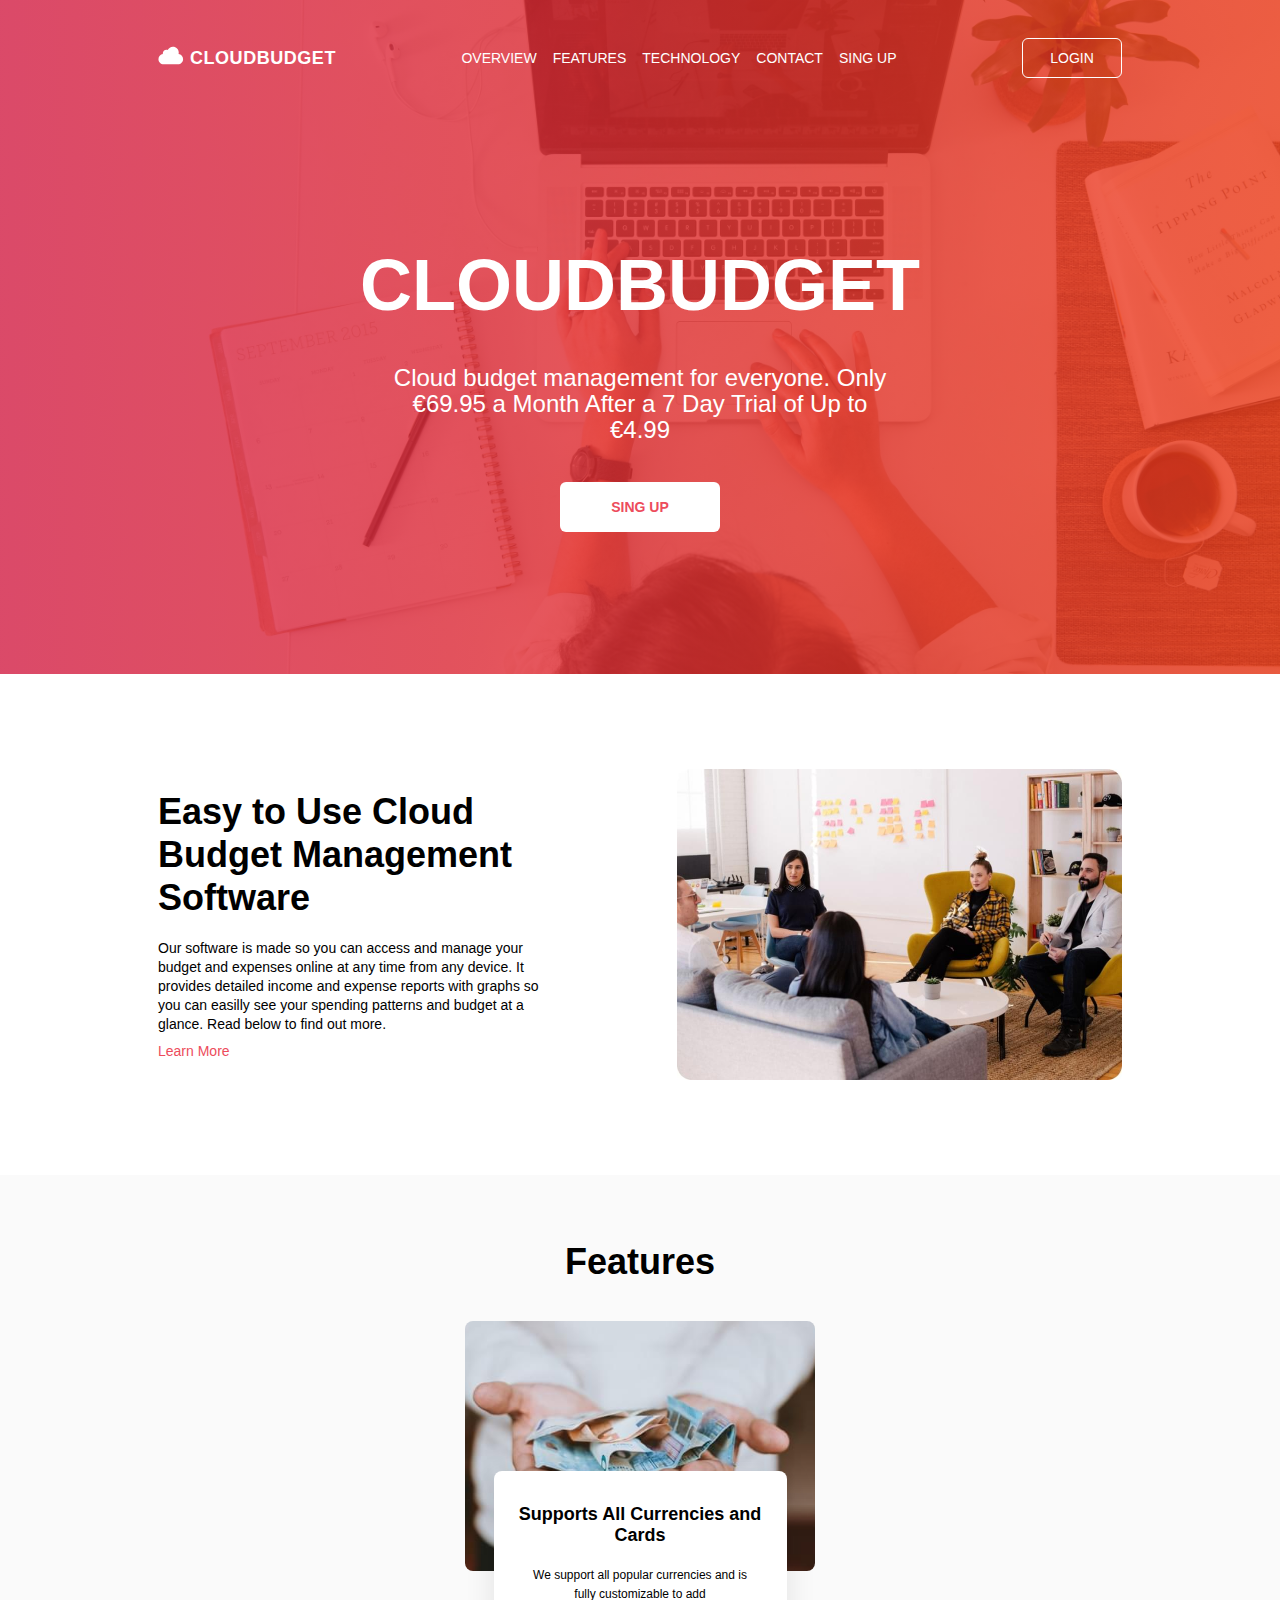
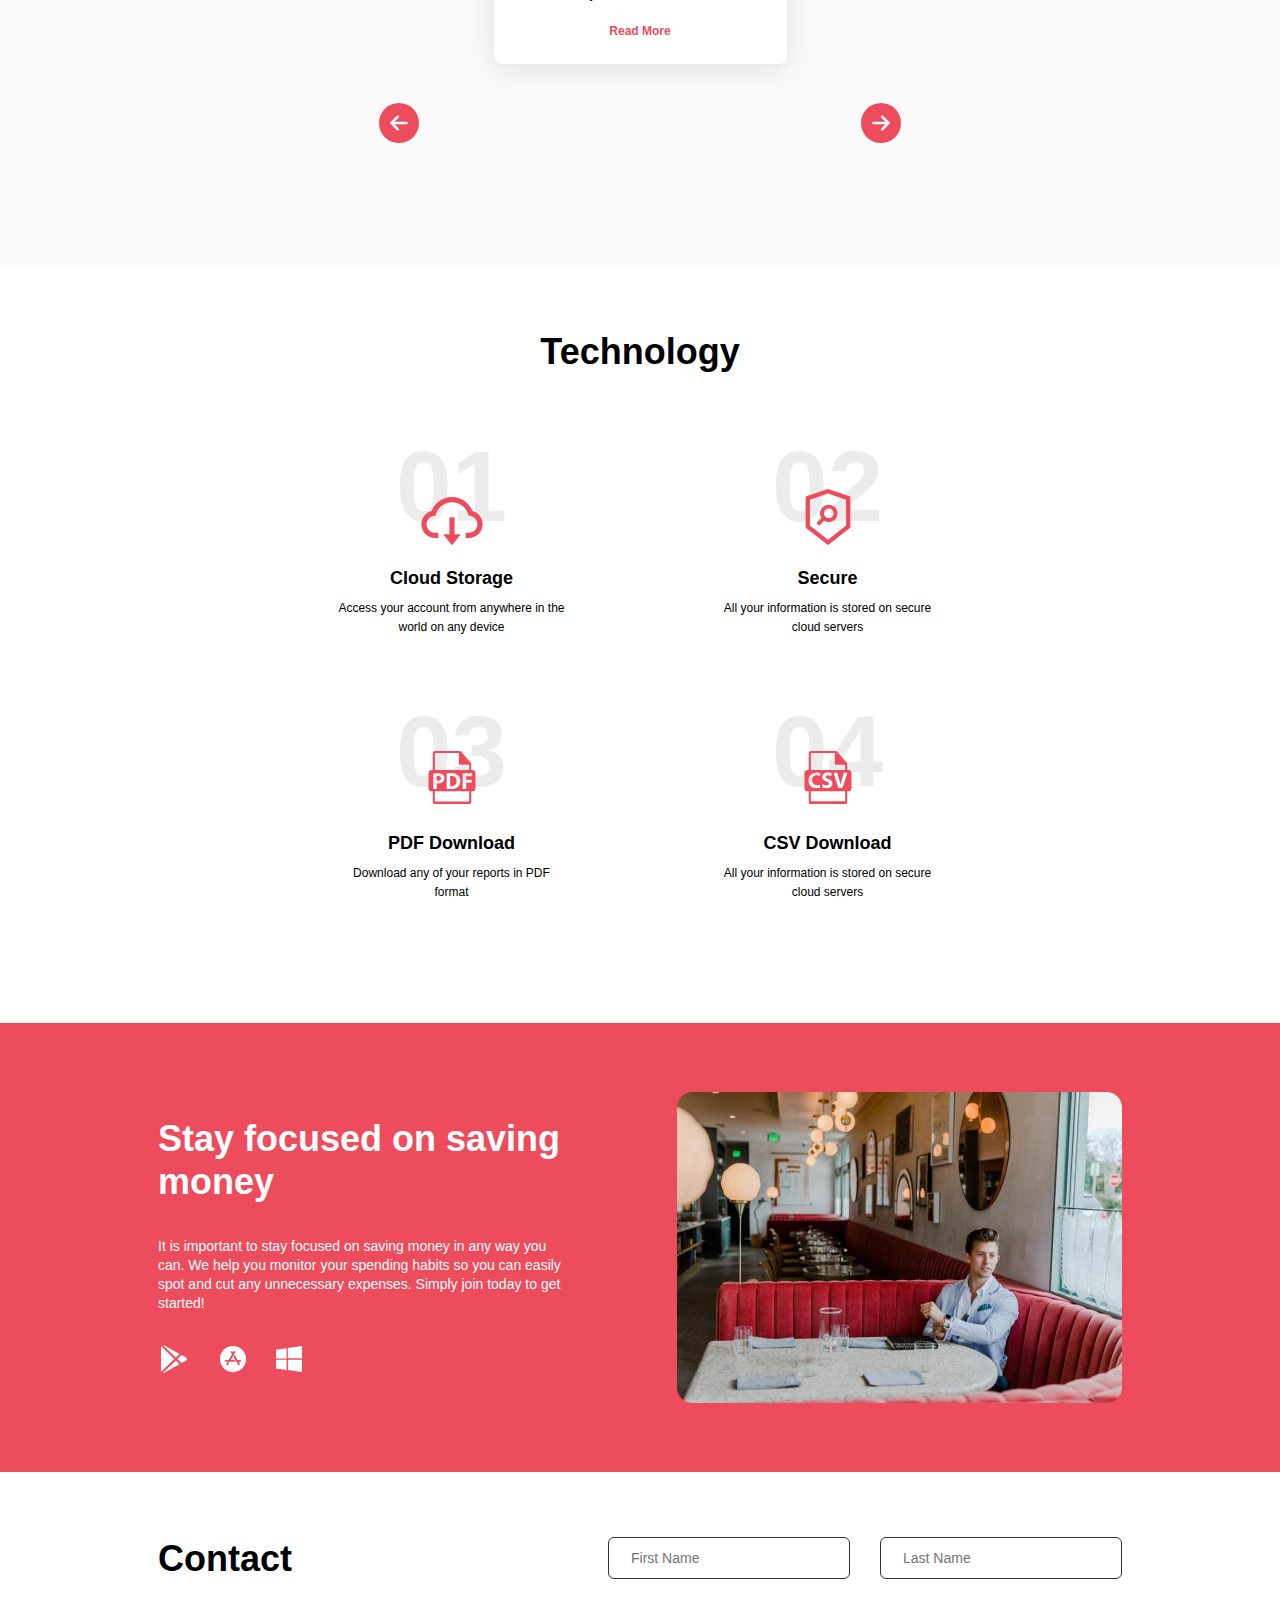
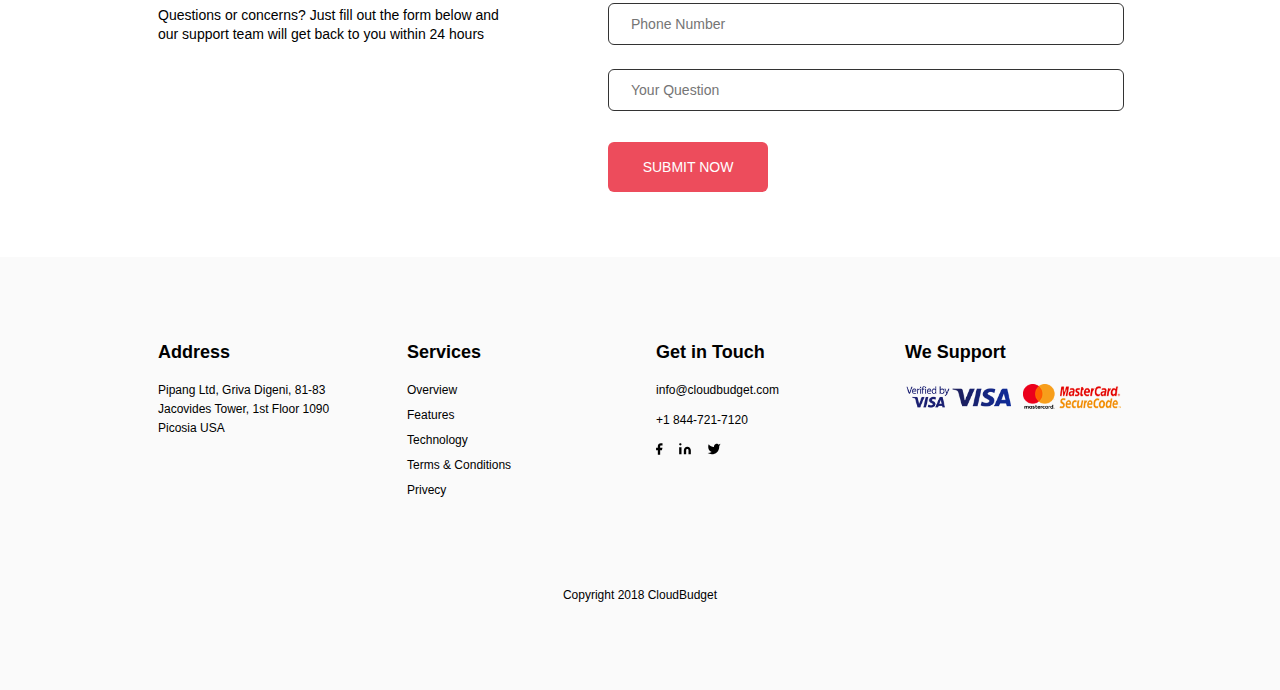
==== commit be33f5f0: "Add files via upload" ====
--- a/index.html
+++ b/index.html
@@ -72,88 +72,73 @@
             </div>
     </div>
 </main>
-    <!-- <main class="features">
+    <main class="features">
     <div class="container">
         <h2 class="features__title">
             Features
         </h2>
-        <div class="features__row">
-
-            <img src="./img/features/features1.jpg" alt="" class="features__img">
-
-            <div class="features__column">
-                <div class="features__column--border-in">
-                    <p class="features__subtitle">Supports All Currencies and Cards</p>
-                    <p class="features__desc">We support all popular currencies and is fully customizable to add</p>
-    
-                    <button class="features__btn">
-                        Read More
-                    </button>
-                </div>
-            </div>
-
-            <img src="./img/features/features2.jpg" alt="" class="features__img">
-
-            <div class="features__column">
-                <div class="features__column--border-in">
-                    <p class="features__subtitle">Manage your expenses on the go</p>
-                    <p class="features__desc">You can access your account from anywhere in the world on any device</p>
-    
-                    <button class="features__btn">
-                        Read More
-                    </button>
-                </div>
-            </div>
-
-            <img src="./img/features/features3.jpg" alt="" class="features__img">
-
-            <div class="features__column">
-                <div class="features__column--border-in">
-                    <p  class="features__subtitle">Cloud Budget Management Software</p>
-                    <p  class="features__desc">Our software is made so you can access and manage your budget</p>
-    
-                    <button class="features__btn">
-                        Read More
-                    </button>
-                </div>
-            </div>
-        </div>
-    </div>
-</main> -->
-<main class="features">
-    <div class="container">
-        <h2 class="features__title">
-            Features
-        </h2>
-        <ul>
-            <li>
-                <img src="./img/features/features1.jpg" alt="" class="features__img">
-                <p class="features__subtitle">Supports All Currencies and Cards</p>
-                <p class="features__desc">We support all popular currencies and is fully customizable to add</p>
-
-                <button class="features__btn">
-                    Read More
-                </button>
-            </li>
-            <li>
-                <img src="./img/features/features2.jpg" alt="" class="features__img">
-                <p class="features__subtitle">Manage your expenses on the go</p>
-                <p class="features__desc">You can access your account from anywhere in the world on any device</p>
-
-                <button class="features__btn">
-                    Read More
-                </button>
-            </li>
-            <li>
-                <img src="./img/features/features3.jpg" alt="" class="features__img">
-                <p  class="features__subtitle">Cloud Budget Management Software</p>
-                <p  class="features__desc">Our software is made so you can access and manage your budget</p>
-
-                <button class="features__btn">
-                    Read More
-                </button>
-            </li>
-        </ul>
+        <div class="slide-container">
+            <ul class="features__list slide-track">
+                <li class="features__item slide-item">
+    
+                    <img src="./img/features/features1.jpg" alt="" class="features__img">
+    
+                    <div class="features__column">
+                        <p class="features__subtitle">Supports All Currencies and Cards</p>
+                        <p class="features__desc">We support all popular currencies and is fully customizable to add</p>
+    
+                        <button class="features__btn">
+                            Read More
+                        </button>
+                    </div>
+    
+                </li>
+                <li class="features__item features__item--margin slide-item">
+    
+                    <img src="./img/features/features2.jpg" alt="" class="features__img">
+    
+                    <div class="features__column">
+                        <p class="features__subtitle">Manage your expenses on the go</p>
+                        <p class="features__desc">You can access your account from anywhere in the world on any device</p>
+    
+                        <button class="features__btn">
+                            Read More
+                        </button>
+                    </div>
+    
+                </li>
+                <li class="features__item slide-item">
+    
+                    <img src="./img/features/features3.jpg" alt="" class="features__img">
+    
+                    <div class="features__column">
+                        <p class="features__subtitle">Cloud Budget Management Software</p>
+                        <p class="features__desc">Our software is made so you can access and manage your budget</p>
+    
+                        <button class="features__btn">
+                            Read More
+                        </button>
+                    </div>
+    
+                </li>
+            </ul>
+        </div>
+
+        <div class="slide-btn__wrapp">
+            <button class="slide-btn btn-prev">
+                <svg class="slide-btn-icon" version="1.1" xmlns="http://www.w3.org/2000/svg" width="20" height="20" fill="#fff" viewBox="0 0 32 32">
+                    <title>arrow-left2</title>
+                    <path d="M12.586 27.414l-10-10c-0.781-0.781-0.781-2.047 0-2.828l10-10c0.781-0.781 2.047-0.781 2.828 0s0.781 2.047 0 2.828l-6.586 6.586h19.172c1.105 0 2 0.895 2 2s-0.895 2-2 2h-19.172l6.586 6.586c0.39 0.39 0.586 0.902 0.586 1.414s-0.195 1.024-0.586 1.414c-0.781 0.781-2.047 0.781-2.828 0z"></path>
+                </svg>
+             </button>
+             <button class="slide-btn btn-next">
+                <svg class="slide-btn-icon" version="1.1" xmlns="http://www.w3.org/2000/svg" width="20" height="20" fill="#fff" viewBox="0 0 32 32">
+                    <title>arrow-right2</title>
+                    <path d="M19.414 27.414l10-10c0.781-0.781 0.781-2.047 0-2.828l-10-10c-0.781-0.781-2.047-0.781-2.828 0s-0.781 2.047 0 2.828l6.586 6.586h-19.172c-1.105 0-2 0.895-2 2s0.895 2 2 2h19.172l-6.586 6.586c-0.39 0.39-0.586 0.902-0.586 1.414s0.195 1.024 0.586 1.414c0.781 0.781 2.047 0.781 2.828 0z"></path>
+                </svg>                
+             </button>
+        </div>
+         
     </div>
 </main>
     <main class="tech">
@@ -337,7 +322,7 @@
             </div>
             <div class="foo__column foo__column--padding-top">
                 <p class="foo__title">We Support</p>
-                <img class="foo__img" src="./img/footer/support.jpg" alt="Способы оплаты">
+                <img class="foo__img" src="./img/footer/support.png" alt="Способы оплаты">
             </div>
         </div>
         <div>
@@ -345,5 +330,10 @@
         </div>
     </div>
 </footer>
+
+
+
+    <script src="https://code.jquery.com/jquery-3.6.0.min.js"></script>
+    <script src="./js/features-slider.js"></script>
 </body>
 </html>--- a/css/style.min.css
+++ b/css/style.min.css
@@ -1 +1 @@
-body{box-sizing:border-box;margin:0;padding:0;height:100vh;font-family:Lato,sans-serif;min-width:320px;color:#000}.container{padding:0 20px;margin:0 auto}ol,ul{list-style-type:none;margin:0;padding:0}li{margin:0;padding:0}a{text-decoration:none;display:block;margin:0;padding:0}p{margin:0;padding:0}h1,h2,h3,h4,h5,h6{margin:0;padding:0}button{border:none;cursor:pointer;font-weight:600;font-size:14px;font-family:Lato,sans-serif}img{-o-object-fit:cover;object-fit:cover;display:block}input,textarea{font-family:inherit;font-size:inherit;outline:0;-moz-appearance:none;resize:none}.header--background-color{background-image:linear-gradient(90deg,rgba(213,32,71,.8) 0,rgba(238,61,27,.8) 100%),url(../img/bcg-hero.png);background-size:cover;background-repeat:no-repeat;background-position:center;color:#fff}header{display:flex;padding:25px 0;justify-content:space-between}.head__svg{position:absolute;top:0;left:0;width:24px;height:17px}.head__logo{position:relative;padding:0 0 0 32px;font-size:15px;font-weight:600;color:#fff;letter-spacing:.03em}.head__list{display:none}.head__btn{display:none}.hero{padding:46px 0 40px;text-align:center;align-items:center;display:flex;flex-direction:column}.hero__title{font-size:36px;font-weight:700}.hero__subtitle{display:inline-block;padding:22px 0;font-size:18px;width:80%;line-height:24px}.hero__btn{width:160px;height:50px;background-color:#fff;border-radius:6px;color:#ed4c5c;font-family:Lato,sans-serif;transition:250ms}.hero__btn:active,.hero__btn:hover{background-color:transparent;color:#fff;border:solid 1px #fff}.head__burger{margin:3px 0 0;display:block}.head__burger--item{width:22px;height:2px;border-radius:8px;background-color:#fff}.head__burger--item2{width:22px;height:2px;border-radius:8px;background-color:#fff;margin:4px 0}.head__burger--item3{width:22px;height:2px;border-radius:8px;background-color:#fff}.about{background-color:#fff;padding:36px 0}.about__title{font-weight:600;line-height:36px;font-size:28px;text-align:center;text-align:start}.about__desc{font-size:14px;font-weight:400;line-height:19px;padding:16px 0 9px}.about__btn{background-color:transparent;font-size:14px;font-weight:400;color:#ed4c5c;padding:0;transition:250ms}.about__btn:focus,.about__btn:hover{text-shadow:1px 3px 10px #8c8885}.about__img{padding:16px 0 0;margin:0 auto;max-width:100%;border-radius:6px}.features{background-color:#fafafa;padding:65px 0}.features__title{font-weight:600;line-height:36px;font-size:28px;text-align:center}.features__row{padding:35px 0}.features__img{border-radius:8px;width:274px;margin:0 auto}.features__column{text-align:center;z-index:100;width:224px;height:238px;border-radius:8px;background-color:#fff;box-shadow:0 5px 30px rgba(0,0,0,.1)}.features__column--border-in{padding:30px 20px 25px}.features__subtitle{font-size:18px;font-weight:700;line-height:21px;width:70%;margin:0 auto}.features__desc{font-size:12px;font-weight:400;line-height:19px;padding:20px 0 25px}.features__btn{background-color:transparent;color:#ed4c5c;font-size:12px;font-weight:700}.tech{padding:36px 0}.tech__title{font-weight:600;line-height:36px;font-size:28px;text-align:center;padding:0 0 46px}.tect__column{position:relative;display:flex;flex-direction:column;text-align:center;align-items:center;width:255px;height:226px;margin:0 auto}.tech__number{position:absolute;-o-object-fit:cover;object-fit:cover;font-size:100px;font-weight:700;color:rgba(16,16,16,.08)}.tech__subtitle{font-size:18px;font-weight:700;line-height:21px;padding:129px 0 0}.tech__text{font-size:12px;font-weight:400;line-height:19px;padding:10px 0 0;width:100%}.tech__svg{position:absolute;top:25%;left:calc(50% - 31px);width:62px;height:62px}.tech__svg--size{left:calc(50% - 21px);width:42px;height:48px}.focused-sec{padding:36px 0;background-color:#ed4c5c}.focused__title{font-weight:600;line-height:36px;font-size:28px;text-align:center;color:#fff;text-align:start}.focused__desc{font-size:14px;font-weight:400;line-height:19px;color:#fff;padding:22px 0}.focused_list{display:flex;align-items:center}.focused__item{padding-right:20px}.focused__icon{transition:250ms}.focused__icon:focus,.focused__icon:hover{filter:drop-shadow(5px 5px 3px rgba(0, 0, 0, .3));transform:translateY(4px)}.focused__icon--google-size{width:28px;height:27px}.focused__icon--app-store-size{width:28px;height:27px}.focused__icon--windows-size{width:22px;height:25px}.focused__img{max-width:100%;border-radius:15px;margin:0 auto;padding:25px 0 0}.form{background-color:#fff;padding:36px 0}.form-head__title{font-weight:600;line-height:36px;font-size:28px;text-align:center;text-align:start}.form-head__desc{font-size:14px;font-weight:400;line-height:19px;text-align:start;padding:16px 0 28px}.form__content{width:280px;margin:0 auto;background-color:transparent}.form__style{border:solid 1px #333;border-radius:6px;height:40px;margin:0 auto;padding:0;width:100%;margin:24px 0 0}.form__style--top{margin:0}.form__style::-moz-placeholder{font-size:14px;font-weight:400;padding:12px 0 0 22px}.form__style:-ms-input-placeholder{font-size:14px;font-weight:400;padding:12px 0 0 22px}.form__style::placeholder{font-size:14px;font-weight:400;padding:12px 0 0 22px}.form__style:focus,.form__style:hover{border:solid 1px #ed4c5c;box-shadow:0 0 15px 4px rgba(0,0,0,.06)}.form__name-style:focus,.form__name-style:hover{border:solid 1px #ed4c5c;box-shadow:0 0 15px 4px rgba(0,0,0,.06)}.form__name-style:focus::-moz-placeholder,.form__name-style:hover::-moz-placeholder{color:#ed4c5c}.form__name-style:focus:-ms-input-placeholder,.form__name-style:hover:-ms-input-placeholder{color:#ed4c5c}.form__name-style:focus::placeholder,.form__name-style:hover::placeholder{color:#ed4c5c}.form__style:focus::-moz-placeholder,.form__style:hover::-moz-placeholder{color:#ed4c5c}.form__style:focus:-ms-input-placeholder,.form__style:hover:-ms-input-placeholder{color:#ed4c5c}.form__style:focus::placeholder,.form__style:hover::placeholder{color:#ed4c5c}.form__btn{display:flex}.form__btn-style{width:160px;height:50px;border-radius:6px;background-color:#ed4c5c;color:#fff;font-weight:400;font-size:14px;transition:250ms;margin:26px auto 0}.form__btn-style:focus,.form__btn-style:hover{box-shadow:1px 3px 10px #8c8885}footer{padding:45px 0;background-color:#fafafa}.foo__content{display:flex;flex-direction:column;text-align:center}.foo__column{padding:36px 0 0}.foo__column:nth-child(1){padding:0}.foo__title{padding:0 0 18px;font-weight:700;font-size:18px}.foo-address__location{font-size:12px;font-weight:400;line-height:19px;display:inline-block;text-align:center;width:70%;font-style:normal}.foo-nav__link{font-size:12px;font-weight:400;line-height:19px;color:#000;padding:6px 0 0;transition:250ms}.foo-nav__link:focus,.foo-nav__link:hover{color:#ed4c5c;text-shadow:2px 4px 5px rgba(0,0,0,.23)}.foo-nav__link:nth-child(1){padding:0}.foo-contact__connect{font-size:12px;font-weight:400;line-height:19px;color:#000}.foo-contact__connect:focus,.foo-contact__connect:hover{color:#ed4c5c;text-shadow:2px 4px 5px rgba(0,0,0,.23)}.foo-contact__connect--padding{padding:11px 0}.foo-contact__networks{display:flex;align-items:center;justify-content:center}.foo-contact__items{padding:0 16px 0 0}.foo-contact__items:nth-child(3){padding:0}.foo__svg{fill:#000;transition:250ms}.foo__svg:focus,.foo__svg:hover{fill:#ed4c5c;filter:drop-shadow(5px 5px 3px rgba(0, 0, 0, .3))}.foo__img{margin:0 auto}.foo__company-name{font-size:12px;font-weight:400;line-height:19px;text-align:center;padding:46px 0 0}@media screen and (min-width:380px){.hero__title{font-size:42px}.about__img{width:350px}.focused__img{width:350px}.form__content{width:320px}}@media screen and (min-width:480px){.container{max-width:480px}.hero{padding:53px 0 78px}.hero__title{font-size:48px}.hero__subtitle{width:72%;line-height:26px;padding:28px 0 32px}.about__img{width:385px}.features__desc{font-size:14px}.tech__text{font-size:14px}.focused__img{width:385px}.foo-address__location{font-size:14px}.foo-nav__link{font-size:14px}.foo-contact__connect{font-size:14px}.foo__company-name{font-size:14px}footer{padding:65px 0}}@media screen and (min-width:768px){.container{padding:0 30px;max-width:708px}.hero__title{font-size:52px}.hero__subtitle{font-size:20px;width:52%}.about__title{font-size:36px;line-height:43px}.about{padding:65px 0}.about__wrapp{display:flex}.about__title{display:block;width:80%}.about__desc{display:block;width:80%;padding:20px 0 9px}.about__img{width:350px;height:258px;padding:0}.features__title{font-size:36px;line-height:43px}.tech__title{font-size:36px;line-height:43px}.tech__row{justify-content:center;display:-ms-grid;display:grid;-ms-grid-columns:(256px)[2];grid-template-columns:repeat(2,256px);-ms-grid-rows:(225px)[2];grid-template-rows:repeat(2,225px);grid-gap:30px 90px;margin:0 auto}.tech__subtitle{padding:139px 0 0}.focused__title{font-size:36px;line-height:43px}.focused-sec{padding:65px 0}.focused__wrapp{display:flex}.focused__title{display:block;width:80%}.focused__desc{display:block;width:80%;padding:26px 0}.focused__img{width:350px;height:258px;padding:0}.form-head__title{font-size:36px;line-height:43px}.form{padding:65px 0}.form__container{display:flex}.form__head{width:50%}.form-head__title{display:block;width:80%}.form-head__desc{display:block;width:80%;padding:26px 0 36px}.form__content{width:350px;margin:0}.foo__content{flex-direction:row;text-align:start;flex-wrap:wrap;justify-content:space-between}.foo__column{padding:0;width:26.5%}.foo__column--padding-top{padding:46px 0 0}.foo-address__location{text-align:start;width:80%}.foo-contact__networks{display:flex;justify-content:start}.foo__img{margin:0}.foo__company-name{padding:59px 0 0}}@media screen and (min-width:1024px){.container{max-width:964px}header{padding:38px 0;justify-content:space-between}.head__svg{margin:8px 0 0;width:26px;height:19px}.head__logo{display:flex;font-size:18px;align-items:center}.head__list{display:flex;align-items:center}.head__items{padding:0 0 0 16px}.head__items:nth-child(1){padding:0}.head__link{position:relative;color:#fff;font-size:14px;font-weight:400}.head__link::before{content:"";position:absolute;left:0;bottom:-10%;display:block;width:100%;height:3px;background-color:#fff;border-radius:6px;transition:250ms;transform:translateX(-100%);opacity:0}.head__link:active::before,.head__link:hover::before{transform:translateX(0);opacity:1}.head__btn{display:block;width:100px;height:40px;background-color:transparent;color:#fff;font-weight:400;font-size:14px;font-family:Lato,sans-serif;border:solid 1px #fff;border-radius:6px;transition:250ms}.head__btn:active,.head__btn:hover{background-color:#fff;color:#ed4c5c;box-shadow:3px 14px 67px -4px rgba(235,240,244,.47)}.hero{padding:128px 0 142px}.hero__title{font-size:72px}.hero__subtitle{font-size:24px;padding:39px 0}.head__burger{display:none}.about{padding:95px 0}.about__content{display:flex;flex-direction:column}.about__wrapp{flex-direction:row;align-items:center}.about__title{width:100%}.about__desc{display:block;align-items:center;width:100%}.about__img{position:inherit;padding:0 0 0 130px;margin:0;width:445px;height:311px}.about__btn{text-align:start}.tech{padding:63px 0 104px}.tech__title{padding:0 0 56px}.tech__text{width:90%}.tech__row{grid-gap:40px 120px}.tect__column{margin:0}.tech__svg{position:absolute;left:calc(50% - 35px);width:70px;height:70px}.tech__svg--size-search{height:62px}.tech__svg--size{left:calc(50% - 31px);width:62px;height:54px}.focused-sec{padding:69px 0}.focused__wrapp{flex-direction:row;align-items:center}.focused__title{width:90%}.focused__desc{padding:34px 0 30px}.focused__img{width:445px;height:311px}.focused__item{display:block;padding-right:28px}.focused__icon{transition:.2s}.focused__icon--google-size{width:32px;height:32px}.focused__icon--app-store-size{width:30px;height:30px}.focused__icon--windows-size{width:26px;height:26px}.form__content{width:540px}.form__name{display:flex}.form__style--width{width:240px}.form__style--margin{margin:0 0 0 30px}.form__btn-style{margin:27px 0 0}footer{padding:85px 0}.foo__column{padding:0;width:22.5%}.foo__company-name{padding:86px 0 0}}@media screen and (min-width:1440px){.container{padding:0 80px;max-width:1280px}.header--background-color{height:100vh}.hero{padding:167px 0 187px}.hero__subtitle{font-size:24px;padding:39px 0;width:40%}.about__title{width:80%}.about__desc{width:65%;padding:34px 0 15px}.tech__row{display:flex;grid-gap:0 0}.tect__column{margin-right:auto}.tect__column:last-child{margin-right:0}.focused-sec{padding:95px 0}.focused__content{display:flex;flex-direction:column;justify-content:center}.focused__title{width:60%}.focused__desc{width:65%;padding:34px 0 42px}.focused__img{width:445px;height:311px;margin:0;padding:0 0 0 130px}.form{padding:117px 0 78px}.form__head{width:58%}.form-head__desc{display:block;width:60%;padding:26px 0 36px}.form__style--width{width:255px}.form__style--margin{margin:0 0 0 28px}.foo__column{padding:0;width:18.5%}.foo__company-name{text-align:start}}+body{box-sizing:border-box;margin:0;padding:0;height:100vh;font-family:Lato,sans-serif;min-width:320px;color:#000}.container{padding:0 20px;margin:0 auto}ol,ul{list-style-type:none;margin:0;padding:0}li{margin:0;padding:0}a{text-decoration:none;display:block;margin:0;padding:0}p{margin:0;padding:0}h1,h2,h3,h4,h5,h6{margin:0;padding:0}button{border:none;cursor:pointer;font-weight:600;font-size:14px;font-family:Lato,sans-serif}img{-o-object-fit:cover;object-fit:cover;display:block}input,textarea{font-family:inherit;font-size:inherit;outline:0;-moz-appearance:none;resize:none}.header--background-color{background-image:linear-gradient(90deg,rgba(213,32,71,.8) 0,rgba(238,61,27,.8) 100%),url(../img/bcg-hero.png);background-size:cover;background-repeat:no-repeat;background-position:center;color:#fff}header{display:flex;padding:25px 0;justify-content:space-between}.head__svg{position:absolute;top:0;left:0;width:24px;height:17px}.head__logo{position:relative;padding:0 0 0 32px;font-size:15px;font-weight:600;color:#fff;letter-spacing:.03em}.head__list{display:none}.head__btn{display:none}.hero{padding:46px 0 40px;text-align:center;align-items:center;display:flex;flex-direction:column}.hero__title{font-size:36px;font-weight:700}.hero__subtitle{display:inline-block;padding:22px 0;font-size:18px;width:80%;line-height:24px}.hero__btn{width:160px;height:50px;background-color:#fff;border-radius:6px;color:#ed4c5c;font-family:Lato,sans-serif;transition:250ms}.hero__btn:active,.hero__btn:hover{background-color:transparent;color:#fff;border:solid 1px #fff}.head__burger{margin:3px 0 0;display:block}.head__burger--item{width:22px;height:2px;border-radius:8px;background-color:#fff}.head__burger--item2{width:22px;height:2px;border-radius:8px;background-color:#fff;margin:4px 0}.head__burger--item3{width:22px;height:2px;border-radius:8px;background-color:#fff}.about{background-color:#fff;padding:36px 0}.about__title{font-weight:600;line-height:36px;font-size:28px;text-align:center;text-align:start}.about__desc{font-size:14px;font-weight:400;line-height:19px;padding:16px 0 9px}.about__btn{background-color:transparent;font-size:14px;font-weight:400;color:#ed4c5c;padding:0;transition:250ms}.about__btn:focus,.about__btn:hover{text-shadow:1px 3px 10px #8c8885}.about__img{padding:16px 0 0;margin:0 auto;max-width:100%;border-radius:6px}.features{background-color:#fafafa;padding:65px 0 124px}.features__title{font-weight:600;line-height:36px;font-size:28px;text-align:center}.slide-container{width:270px;height:360px;margin:0 auto;overflow:hidden}.slide-track{display:flex;transition:1s}.features__list{margin:38px auto 0}.features__item{position:relative;text-align:center;justify-items:center;justify-content:space-between;width:270px;margin:0 auto}.features__column{position:absolute;top:60%;left:calc(50% - 115px);z-index:100;border-radius:8px;background-color:#fff;box-shadow:0 5px 30px rgba(0,0,0,.1);width:230px}.features__img{border-radius:8px;width:270px;height:174px}.features__subtitle{font-size:18px;font-weight:700;line-height:21px;display:inline-block;padding:26px 0 0;width:90%}.features__desc{font-size:12px;font-weight:400;line-height:19px;display:inline-block;padding:15px 0 17px;width:75%}.features__btn{background-color:transparent;color:#ed4c5c;font-size:12px;font-weight:700;margin:0 0 18px;transition:250ms}.features__btn:focus,.features__btn:hover{text-shadow:1px 3px 10px #8c8885}.slide-btn__wrapp{display:flex;justify-content:center}.slide-btn{position:relative;background-color:#ed4c5c;border-radius:50%;width:40px;height:40px;transition:250ms;margin:0 auto}.slide-btn:focus,.slide-btn:hover{box-shadow:1px 3px 10px #8c8885}.slide-btn-icon{position:absolute;top:calc(50% - 10px);left:calc(50% - 10px)}.tech{padding:36px 0}.tech__title{font-weight:600;line-height:36px;font-size:28px;text-align:center;padding:0 0 46px}.tect__column{position:relative;display:flex;flex-direction:column;text-align:center;align-items:center;width:255px;height:226px;margin:0 auto}.tech__number{position:absolute;-o-object-fit:cover;object-fit:cover;font-size:100px;font-weight:700;color:rgba(16,16,16,.08)}.tech__subtitle{font-size:18px;font-weight:700;line-height:21px;padding:129px 0 0}.tech__text{font-size:12px;font-weight:400;line-height:19px;padding:10px 0 0;width:100%}.tech__svg{position:absolute;top:25%;left:calc(50% - 31px);width:62px;height:62px}.tech__svg--size{left:calc(50% - 21px);width:42px;height:48px}.focused-sec{padding:36px 0;background-color:#ed4c5c}.focused__title{font-weight:600;line-height:36px;font-size:28px;text-align:center;color:#fff;text-align:start}.focused__desc{font-size:14px;font-weight:400;line-height:19px;color:#fff;padding:22px 0}.focused_list{display:flex;align-items:center}.focused__item{padding-right:20px}.focused__icon{transition:250ms}.focused__icon:focus,.focused__icon:hover{filter:drop-shadow(5px 5px 3px rgba(0, 0, 0, .3));transform:translateY(4px)}.focused__icon--google-size{width:28px;height:27px}.focused__icon--app-store-size{width:28px;height:27px}.focused__icon--windows-size{width:22px;height:25px}.focused__img{max-width:100%;border-radius:15px;margin:0 auto;padding:25px 0 0}.form{background-color:#fff;padding:36px 0}.form-head__title{font-weight:600;line-height:36px;font-size:28px;text-align:center;text-align:start}.form-head__desc{font-size:14px;font-weight:400;line-height:19px;text-align:start;padding:16px 0 28px}.form__content{width:280px;margin:0 auto;background-color:transparent}.form__style{border:solid 1px #333;border-radius:6px;height:40px;margin:0 auto;padding:0;width:100%;margin:24px 0 0}.form__style--top{margin:0}.form__style::-moz-placeholder{font-size:14px;font-weight:400;padding:12px 0 0 22px}.form__style:-ms-input-placeholder{font-size:14px;font-weight:400;padding:12px 0 0 22px}.form__style::placeholder{font-size:14px;font-weight:400;padding:12px 0 0 22px}.form__style:focus,.form__style:hover{border:solid 1px #ed4c5c;box-shadow:0 0 15px 4px rgba(0,0,0,.06)}.form__name-style:focus,.form__name-style:hover{border:solid 1px #ed4c5c;box-shadow:0 0 15px 4px rgba(0,0,0,.06)}.form__name-style:focus::-moz-placeholder,.form__name-style:hover::-moz-placeholder{color:#ed4c5c}.form__name-style:focus:-ms-input-placeholder,.form__name-style:hover:-ms-input-placeholder{color:#ed4c5c}.form__name-style:focus::placeholder,.form__name-style:hover::placeholder{color:#ed4c5c}.form__style:focus::-moz-placeholder,.form__style:hover::-moz-placeholder{color:#ed4c5c}.form__style:focus:-ms-input-placeholder,.form__style:hover:-ms-input-placeholder{color:#ed4c5c}.form__style:focus::placeholder,.form__style:hover::placeholder{color:#ed4c5c}.form__btn{display:flex}.form__btn-style{width:160px;height:50px;border-radius:6px;background-color:#ed4c5c;color:#fff;font-weight:400;font-size:14px;transition:250ms;margin:26px auto 0}.form__btn-style:focus,.form__btn-style:hover{box-shadow:1px 3px 10px #8c8885}footer{padding:45px 0;background-color:#fafafa}.foo__content{display:flex;flex-direction:column;text-align:center}.foo__column{padding:36px 0 0}.foo__column:nth-child(1){padding:0}.foo__title{padding:0 0 18px;font-weight:700;font-size:18px}.foo-address__location{font-size:12px;font-weight:400;line-height:19px;display:inline-block;text-align:center;width:70%;font-style:normal}.foo-nav__link{font-size:12px;font-weight:400;line-height:19px;color:#000;padding:6px 0 0;transition:250ms}.foo-nav__link:focus,.foo-nav__link:hover{color:#ed4c5c;text-shadow:2px 4px 5px rgba(0,0,0,.23)}.foo-nav__link:nth-child(1){padding:0}.foo-contact__connect{font-size:12px;font-weight:400;line-height:19px;color:#000}.foo-contact__connect:focus,.foo-contact__connect:hover{color:#ed4c5c;text-shadow:2px 4px 5px rgba(0,0,0,.23)}.foo-contact__connect--padding{padding:11px 0}.foo-contact__networks{display:flex;align-items:center;justify-content:center}.foo-contact__items{padding:0 16px 0 0}.foo-contact__items:nth-child(3){padding:0}.foo__svg{fill:#000;transition:250ms}.foo__svg:focus,.foo__svg:hover{fill:#ed4c5c;filter:drop-shadow(5px 5px 3px rgba(0, 0, 0, .3))}.foo__img{margin:0 auto;background-color:transparent;width:216px;height:31px}.foo__company-name{font-size:12px;font-weight:400;line-height:19px;text-align:center;padding:46px 0 0}@media screen and (min-width:380px){.hero__title{font-size:42px}.about__img{width:350px}.slide-container{width:320px;height:380px}.features__item{width:320px}.features__column{left:calc(50% - 125px);width:250px}.features__img{width:320px;height:214px}.features__desc{width:80%}.focused__img{width:350px}.form__content{width:320px}}@media screen and (min-width:480px){.container{max-width:480px}.hero{padding:53px 0 78px}.hero__title{font-size:48px}.hero__subtitle{width:72%;line-height:26px;padding:28px 0 32px}.about__img{width:385px}.slide-container{width:350px;height:420px}.features__item{width:350px}.features__column{left:calc(50% - 146.5px);width:293px}.features__img{width:350px;height:250px}.features__subtitle{padding:33px 0 0}.features__desc{padding:20px 0 17px;width:75%}.features__btn{margin:0 0 25px}.focused__img{width:385px}footer{padding:65px 0}}@media screen and (min-width:768px){.container{padding:0 30px;max-width:708px}.hero__title{font-size:52px}.hero__subtitle{font-size:20px;width:52%}.about__title{font-size:36px;line-height:43px}.about{padding:65px 0}.about__wrapp{display:flex}.about__title{display:block;width:80%}.about__desc{display:block;width:80%;padding:20px 0 9px}.about__img{width:350px;height:258px;padding:0}.features__title{font-size:36px;line-height:43px}.tech__title{font-size:36px;line-height:43px}.tech__row{justify-content:center;display:-ms-grid;display:grid;-ms-grid-columns:(256px)[2];grid-template-columns:repeat(2,256px);-ms-grid-rows:(225px)[2];grid-template-rows:repeat(2,225px);grid-gap:30px 90px;margin:0 auto}.tech__subtitle{padding:139px 0 0}.focused__title{font-size:36px;line-height:43px}.focused-sec{padding:65px 0}.focused__wrapp{display:flex}.focused__title{display:block;width:80%}.focused__desc{display:block;width:80%;padding:26px 0}.focused__img{width:350px;height:258px;padding:0}.form-head__title{font-size:36px;line-height:43px}.form{padding:65px 0}.form__container{display:flex}.form__head{width:50%}.form-head__title{display:block;width:80%}.form-head__desc{display:block;width:80%;padding:26px 0 36px}.form__content{width:350px;margin:0}.foo__content{flex-direction:row;text-align:start;flex-wrap:wrap;justify-content:space-between}.foo__column{padding:0;width:26.5%}.foo__column--padding-top{padding:46px 0 0}.foo-address__location{text-align:start;width:80%}.foo-contact__networks{display:flex;justify-content:start}.foo__img{margin:0}.foo__company-name{padding:59px 0 0}}@media screen and (min-width:1024px){.container{max-width:964px}header{padding:38px 0;justify-content:space-between}.head__svg{margin:8px 0 0;width:26px;height:19px}.head__logo{display:flex;font-size:18px;align-items:center}.head__list{display:flex;align-items:center}.head__items{padding:0 0 0 16px}.head__items:nth-child(1){padding:0}.head__link{position:relative;color:#fff;font-size:14px;font-weight:400}.head__link::before{content:"";position:absolute;left:0;bottom:-10%;display:block;width:100%;height:3px;background-color:#fff;border-radius:6px;transition:250ms;transform:translateX(-100%);opacity:0}.head__link:active::before,.head__link:hover::before{transform:translateX(0);opacity:1}.head__btn{display:block;width:100px;height:40px;background-color:transparent;color:#fff;font-weight:400;font-size:14px;font-family:Lato,sans-serif;border:solid 1px #fff;border-radius:6px;transition:250ms}.head__btn:active,.head__btn:hover{background-color:#fff;color:#ed4c5c;box-shadow:3px 14px 67px -4px rgba(235,240,244,.47)}.hero{padding:128px 0 142px}.hero__title{font-size:72px}.hero__subtitle{font-size:24px;padding:39px 0}.head__burger{display:none}.about{padding:95px 0}.about__content{display:flex;flex-direction:column}.about__wrapp{flex-direction:row;align-items:center}.about__title{width:100%}.about__desc{display:block;align-items:center;width:100%}.about__img{position:inherit;padding:0 0 0 130px;margin:0;width:445px;height:311px}.about__btn{text-align:start}.tech{padding:63px 0 104px}.tech__title{padding:0 0 56px}.tech__text{width:90%}.tech__row{grid-gap:40px 120px}.tect__column{margin:0}.tech__svg{position:absolute;left:calc(50% - 35px);width:70px;height:70px}.tech__svg--size-search{height:62px}.tech__svg--size{left:calc(50% - 31px);width:62px;height:54px}.focused-sec{padding:69px 0}.focused__wrapp{flex-direction:row;align-items:center}.focused__title{width:90%}.focused__desc{padding:34px 0 30px}.focused__img{width:445px;height:311px}.focused__item{display:block;padding-right:28px}.focused__icon{transition:.2s}.focused__icon--google-size{width:32px;height:32px}.focused__icon--app-store-size{width:30px;height:30px}.focused__icon--windows-size{width:26px;height:26px}.form__content{width:540px}.form__name{display:flex}.form__style--width{width:240px}.form__style--margin{margin:0 0 0 30px}.form__btn-style{margin:27px 0 0}footer{padding:85px 0}.foo__column{padding:0;width:22.5%}.foo__company-name{padding:86px 0 0}}@media screen and (min-width:1440px){.container{padding:0 80px;max-width:1280px}.header--background-color{height:100vh}.hero{padding:167px 0 187px}.hero__subtitle{font-size:24px;padding:39px 0;width:40%}.about__title{width:80%}.about__desc{width:65%;padding:34px 0 15px}.tech__row{display:flex;grid-gap:0 0}.tect__column{margin-right:auto}.tect__column:last-child{margin-right:0}.focused-sec{padding:95px 0}.focused__content{display:flex;flex-direction:column;justify-content:center}.focused__title{width:60%}.focused__desc{width:65%;padding:34px 0 42px}.focused__img{width:445px;height:311px;margin:0;padding:0 0 0 130px}.form{padding:117px 0 78px}.form__head{width:58%}.form-head__desc{display:block;width:60%;padding:26px 0 36px}.form__style--width{width:255px}.form__style--margin{margin:0 0 0 28px}.foo__column{padding:0;width:18.5%}.foo__company-name{text-align:start}}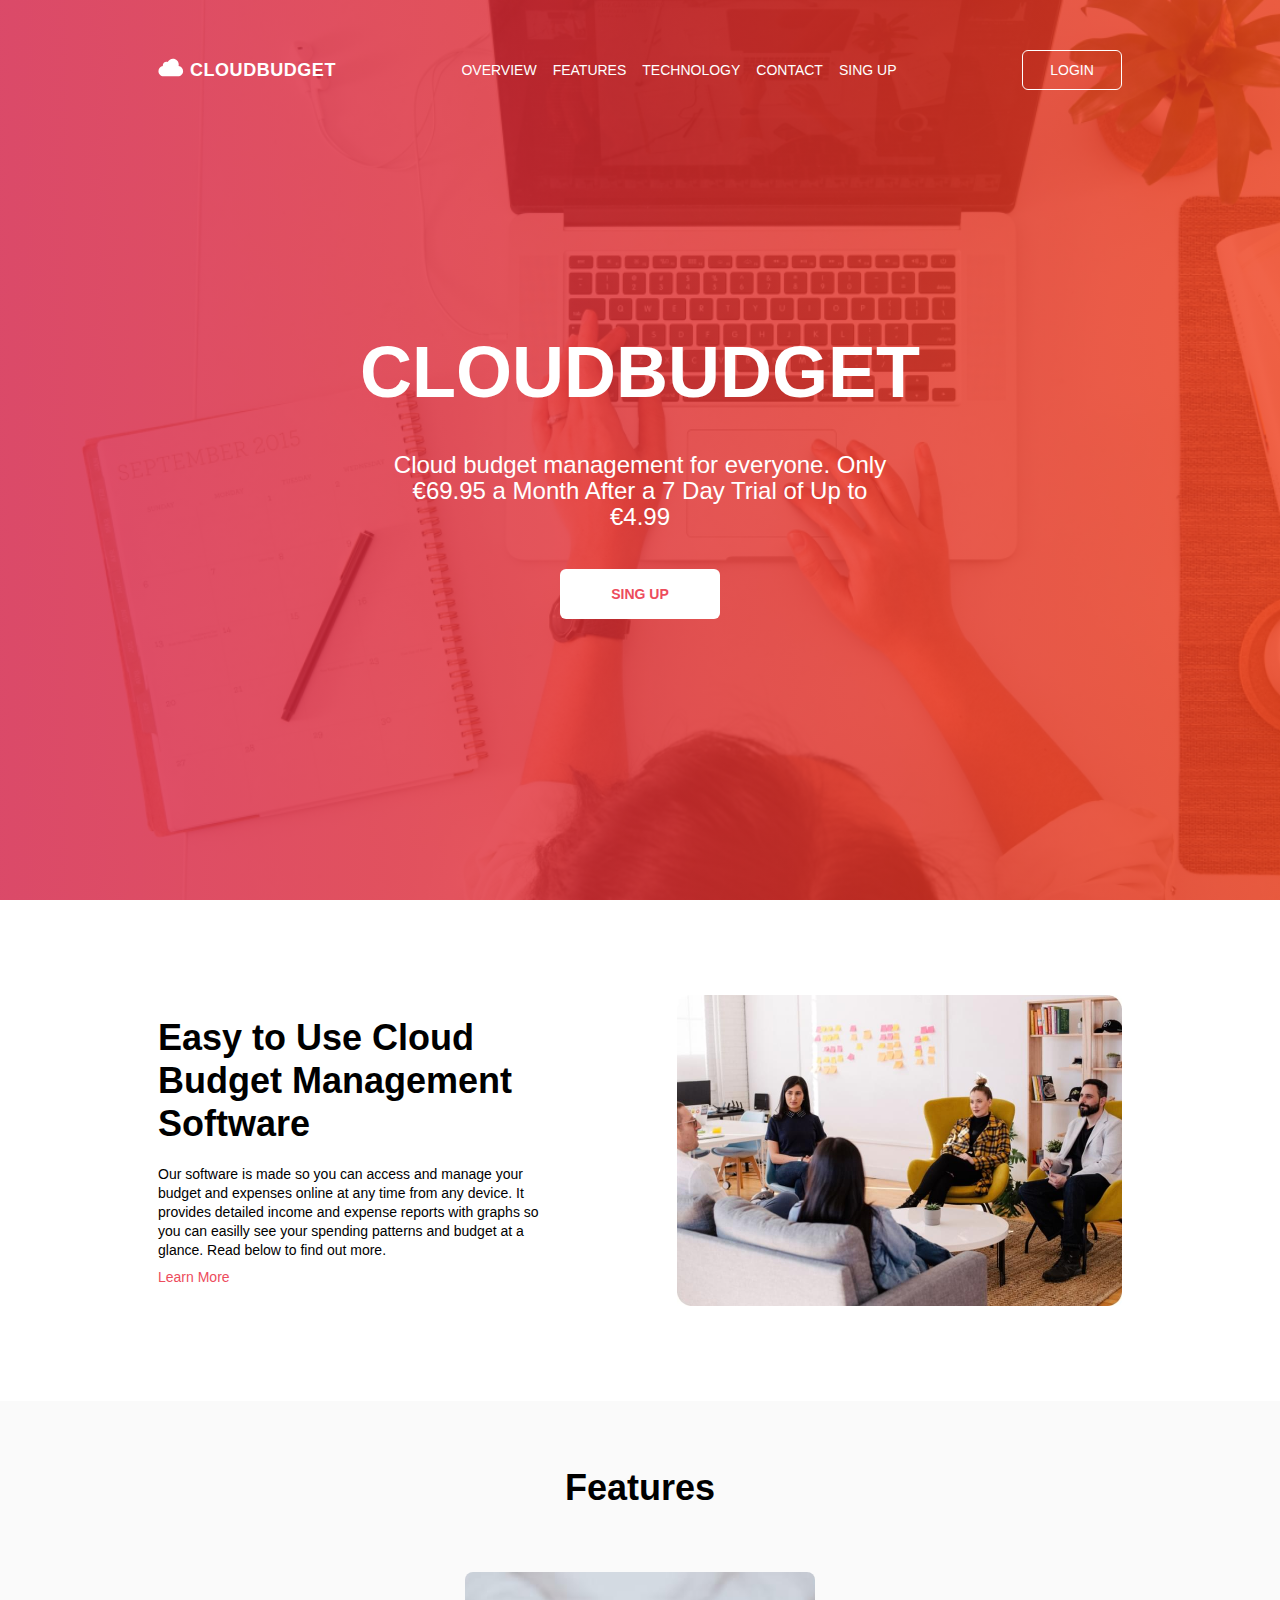
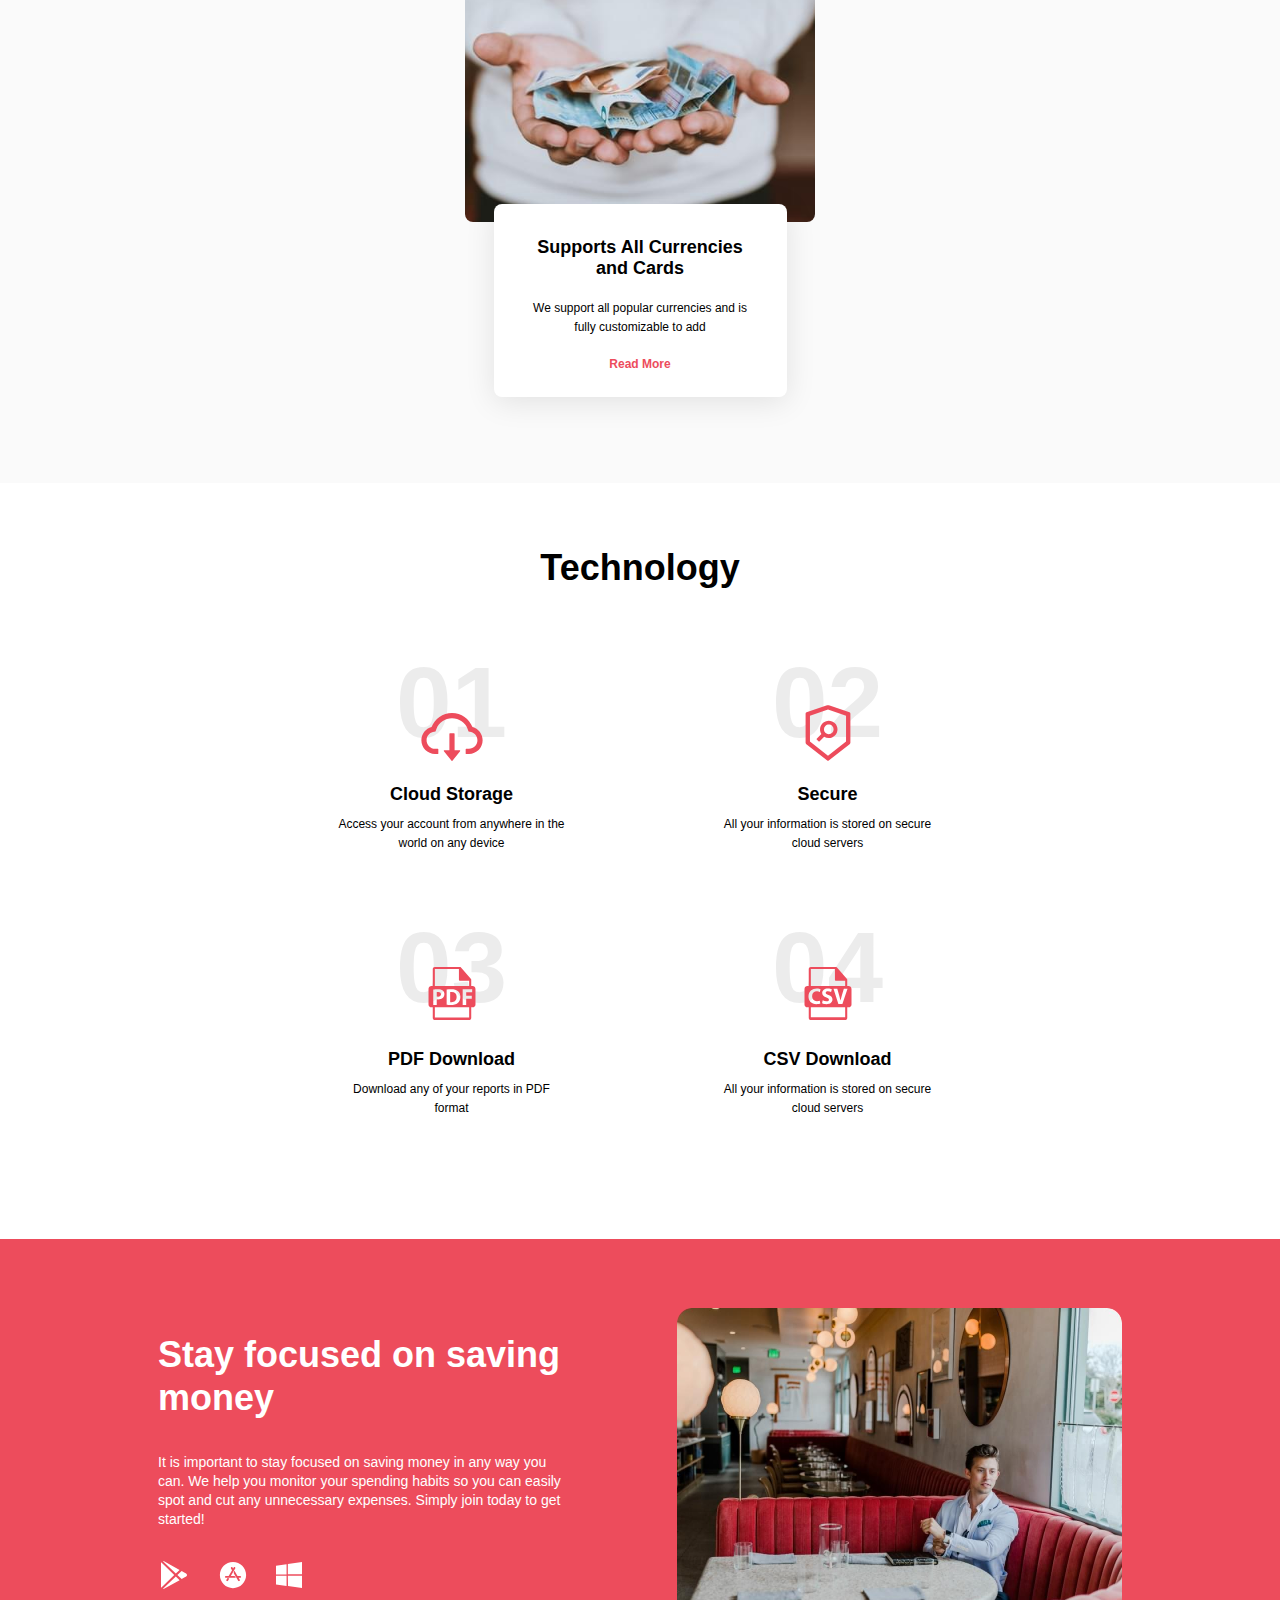
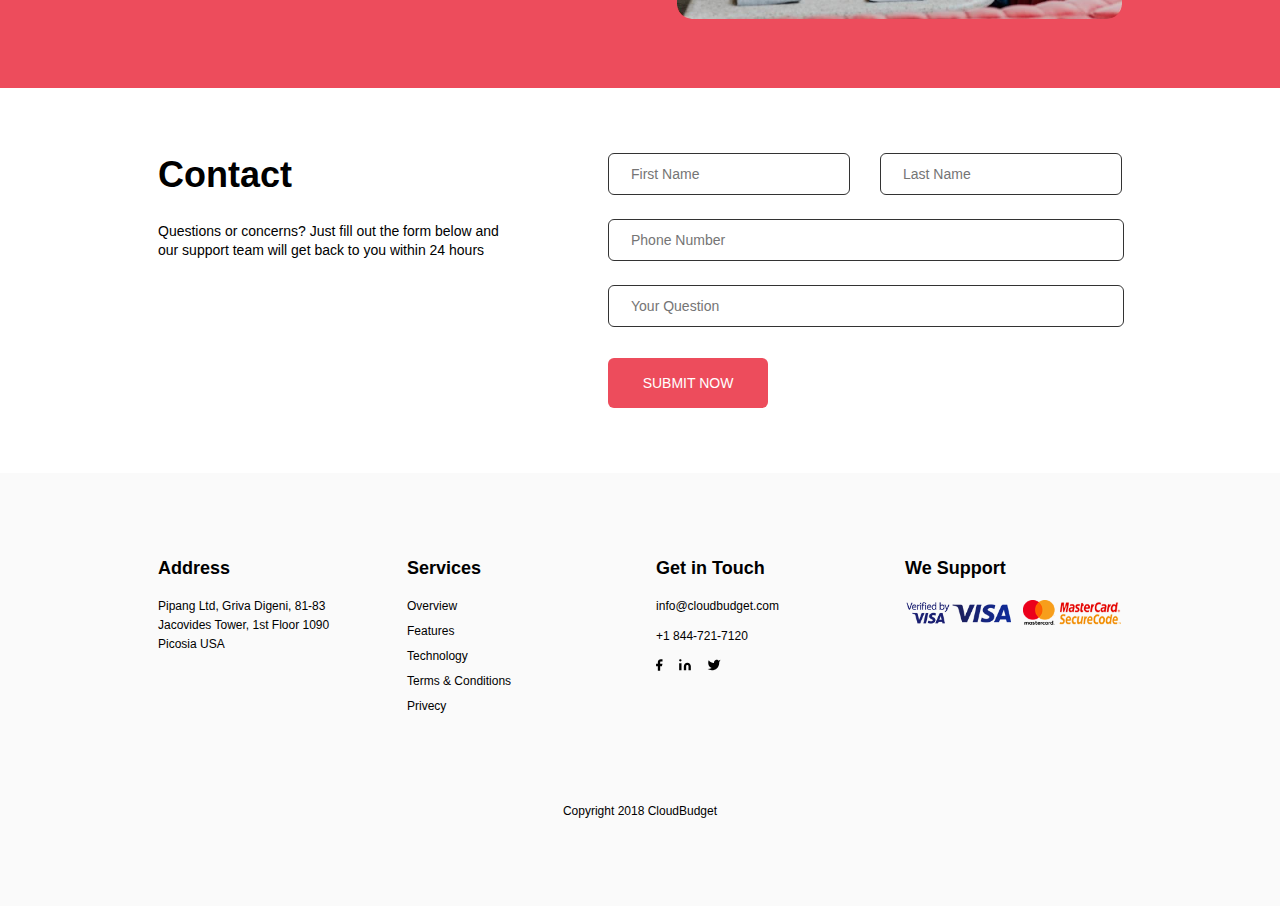
==== commit 37499725: "Add files via upload" ====
--- a/index.html
+++ b/index.html
@@ -9,52 +9,57 @@
 </head>
 <body>
     <div class="header--background-color">
-    <div class="container">
         <header>
-            <a class="head__logo" href="#">
-                <svg class="head__svg" viewBox="0 0 26 19" fill="none" xmlns="http://www.w3.org/2000/svg">
-                    <path d="M20.605 8.05005C20.605 7.61505 20.75 7.18005 20.75 6.60005C20.75 3.41005 18.14 0.800049 14.95 0.800049C12.63 0.800049 10.745 2.10505 9.73001 3.99005C9.44001 3.84505 8.86001 3.70005 8.42501 3.70005C6.39501 3.70005 4.80001 5.29505 4.80001 7.32505C4.80001 7.61505 4.80001 7.90505 4.94501 8.05005C2.33501 8.48505 0.450012 10.515 0.450012 13.125C0.450012 15.88 2.77001 18.2 5.52501 18.2H20.025C22.78 18.2 25.1 15.88 25.1 13.125C25.1 10.515 23.215 8.34005 20.605 8.05005Z" fill="white"/>
-                </svg>
-                    CLOUDBUDGET
-            </a>
-            <div class="head__burger">
-                <div class="head__burger--item"></div>
-                <div class="head__burger--item2"></div>
-                <div class="head__burger--item3"></div>
-            </div>
-           <ul class="head__list">
-               <li class="head__items">
-                   <a class="head__link" href="#">OVERVIEW</a>
-                </li>
-               <li class="head__items">
-                   <a class="head__link" href="#">FEATURES</a>
-                </li>
-               <li class="head__items">
-                   <a class="head__link" href="#">TECHNOLOGY</a>
-                </li>
-               <li class="head__items">
-                   <a class="head__link" href="#">CONTACT</a>
-                </li>
-               <li class="head__items">
-                   <a class="head__link" href="#">SING UP</a>
-                </li>
-           </ul>
-            <button class="head__btn" type="button">
-                LOGIN
-            </button>
+            <div class="container">
+                <div class="head__wrapp">
+                    <a class="head__logo" href="#">
+                        <svg class="head__svg" viewBox="0 0 26 19" fill="none" xmlns="http://www.w3.org/2000/svg">
+                            <path d="M20.605 8.05005C20.605 7.61505 20.75 7.18005 20.75 6.60005C20.75 3.41005 18.14 0.800049 14.95 0.800049C12.63 0.800049 10.745 2.10505 9.73001 3.99005C9.44001 3.84505 8.86001 3.70005 8.42501 3.70005C6.39501 3.70005 4.80001 5.29505 4.80001 7.32505C4.80001 7.61505 4.80001 7.90505 4.94501 8.05005C2.33501 8.48505 0.450012 10.515 0.450012 13.125C0.450012 15.88 2.77001 18.2 5.52501 18.2H20.025C22.78 18.2 25.1 15.88 25.1 13.125C25.1 10.515 23.215 8.34005 20.605 8.05005Z" fill="white"/>
+                        </svg>
+                            CLOUDBUDGET
+                    </a>
+                    <div class="head__burger">
+                        <div class="head__burger--item"></div>
+                        <div class="head__burger--item2"></div>
+                        <div class="head__burger--item3"></div>
+                    </div>
+                   <ul class="head__list">
+                       <li class="head__items">
+                           <a class="head__link" href="#">OVERVIEW</a>
+                        </li>
+                       <li class="head__items">
+                           <a class="head__link" href="#">FEATURES</a>
+                        </li>
+                       <li class="head__items">
+                           <a class="head__link" href="#">TECHNOLOGY</a>
+                        </li>
+                       <li class="head__items">
+                           <a class="head__link" href="#">CONTACT</a>
+                        </li>
+                       <li class="head__items">
+                           <a class="head__link" href="#">SING UP</a>
+                        </li>
+                   </ul>
+                    <button class="head__btn" type="button">
+                        LOGIN
+                    </button>
+                </div>
+            </div>
         </header>
-    </div>
-    <div class="container">
+
         <main class="hero">
-            <h1 class="hero__title">CLOUDBUDGET</h1>
-            <p class="hero__subtitle">Cloud budget management for everyone. Only €69.95 a Month After a 7 Day Trial of 
-                Up to €4.99
-            </p>
-            <button class="hero__btn" type="button">
-                SING UP
-            </button>
+            <div class="container">
+                    <div class="hero__wrapp">
+                        <h1 class="hero__title">CLOUDBUDGET</h1>
+                        <p class="hero__subtitle">Cloud budget management for everyone. Only €69.95 a Month After a 7 Day Trial of 
+                            Up to €4.99
+                        </p>
+                        <button class="hero__btn" type="button">
+                            SING UP
+                        </button>
+                    </div>
+            </div>
         </main>
-    </div>
 </div>
     <main class="about">
     <div class="container">
@@ -77,68 +82,68 @@
         <h2 class="features__title">
             Features
         </h2>
-        <div class="slide-container">
-            <ul class="features__list slide-track">
-                <li class="features__item slide-item">
-    
-                    <img src="./img/features/features1.jpg" alt="" class="features__img">
-    
-                    <div class="features__column">
-                        <p class="features__subtitle">Supports All Currencies and Cards</p>
-                        <p class="features__desc">We support all popular currencies and is fully customizable to add</p>
-    
-                        <button class="features__btn">
-                            Read More
-                        </button>
-                    </div>
-    
-                </li>
-                <li class="features__item features__item--margin slide-item">
-    
-                    <img src="./img/features/features2.jpg" alt="" class="features__img">
-    
-                    <div class="features__column">
-                        <p class="features__subtitle">Manage your expenses on the go</p>
-                        <p class="features__desc">You can access your account from anywhere in the world on any device</p>
-    
-                        <button class="features__btn">
-                            Read More
-                        </button>
-                    </div>
-    
-                </li>
-                <li class="features__item slide-item">
-    
-                    <img src="./img/features/features3.jpg" alt="" class="features__img">
-    
-                    <div class="features__column">
-                        <p class="features__subtitle">Cloud Budget Management Software</p>
-                        <p class="features__desc">Our software is made so you can access and manage your budget</p>
-    
-                        <button class="features__btn">
-                            Read More
-                        </button>
-                    </div>
-    
-                </li>
-            </ul>
-        </div>
-
-        <div class="slide-btn__wrapp">
-            <button class="slide-btn btn-prev">
-                <svg class="slide-btn-icon" version="1.1" xmlns="http://www.w3.org/2000/svg" width="20" height="20" fill="#fff" viewBox="0 0 32 32">
-                    <title>arrow-left2</title>
-                    <path d="M12.586 27.414l-10-10c-0.781-0.781-0.781-2.047 0-2.828l10-10c0.781-0.781 2.047-0.781 2.828 0s0.781 2.047 0 2.828l-6.586 6.586h19.172c1.105 0 2 0.895 2 2s-0.895 2-2 2h-19.172l6.586 6.586c0.39 0.39 0.586 0.902 0.586 1.414s-0.195 1.024-0.586 1.414c-0.781 0.781-2.047 0.781-2.828 0z"></path>
-                </svg>
-             </button>
-             <button class="slide-btn btn-next">
-                <svg class="slide-btn-icon" version="1.1" xmlns="http://www.w3.org/2000/svg" width="20" height="20" fill="#fff" viewBox="0 0 32 32">
-                    <title>arrow-right2</title>
-                    <path d="M19.414 27.414l10-10c0.781-0.781 0.781-2.047 0-2.828l-10-10c-0.781-0.781-2.047-0.781-2.828 0s-0.781 2.047 0 2.828l6.586 6.586h-19.172c-1.105 0-2 0.895-2 2s0.895 2 2 2h19.172l-6.586 6.586c-0.39 0.39-0.586 0.902-0.586 1.414s0.195 1.024 0.586 1.414c0.781 0.781 2.047 0.781 2.828 0z"></path>
-                </svg>                
-             </button>
-        </div>
-         
+<div class="feature__content-wrapp">
+    <div class="slide-container">
+        <ul class="features__list slide-track">
+            <li class="features__item slide-item">
+
+                <img src="./img/features/features1.jpg" alt="" class="features__img">
+
+                <div class="features__column">
+                    <p class="features__subtitle">Supports All Currencies and Cards</p>
+                    <p class="features__desc">We support all popular currencies and is fully customizable to add</p>
+
+                    <button class="features__btn">
+                        Read More
+                    </button>
+                </div>
+
+            </li>
+            <li class="features__item features__item--margin slide-item">
+
+                <img src="./img/features/features2.jpg" alt="" class="features__img">
+
+                <div class="features__column">
+                    <p class="features__subtitle">Manage your expenses on the go</p>
+                    <p class="features__desc">You can access your account from anywhere in the world on any device</p>
+
+                    <button class="features__btn">
+                        Read More
+                    </button>
+                </div>
+
+            </li>
+            <li class="features__item slide-item">
+
+                <img src="./img/features/features3.jpg" alt="" class="features__img">
+
+                <div class="features__column">
+                    <p class="features__subtitle">Cloud Budget Management Software</p>
+                    <p class="features__desc">Our software is made so you can access and manage your budget</p>
+
+                    <button class="features__btn">
+                        Read More
+                    </button>
+                </div>
+
+            </li>
+        </ul>
+    </div>
+    <div class="slide-btn__wrapp">
+        <button class="slide-btn btn-prev">
+            <svg class="slide-btn-icon" version="1.1" xmlns="http://www.w3.org/2000/svg" width="20" height="20" fill="#fff" viewBox="0 0 32 32">
+                <title>arrow-left2</title>
+                <path d="M12.586 27.414l-10-10c-0.781-0.781-0.781-2.047 0-2.828l10-10c0.781-0.781 2.047-0.781 2.828 0s0.781 2.047 0 2.828l-6.586 6.586h19.172c1.105 0 2 0.895 2 2s-0.895 2-2 2h-19.172l6.586 6.586c0.39 0.39 0.586 0.902 0.586 1.414s-0.195 1.024-0.586 1.414c-0.781 0.781-2.047 0.781-2.828 0z"></path>
+            </svg>
+         </button>
+         <button class="slide-btn btn-next">
+            <svg class="slide-btn-icon" version="1.1" xmlns="http://www.w3.org/2000/svg" width="20" height="20" fill="#fff" viewBox="0 0 32 32">
+                <title>arrow-right2</title>
+                <path d="M19.414 27.414l10-10c0.781-0.781 0.781-2.047 0-2.828l-10-10c-0.781-0.781-2.047-0.781-2.828 0s-0.781 2.047 0 2.828l6.586 6.586h-19.172c-1.105 0-2 0.895-2 2s0.895 2 2 2h19.172l-6.586 6.586c-0.39 0.39-0.586 0.902-0.586 1.414s0.195 1.024 0.586 1.414c0.781 0.781 2.047 0.781 2.828 0z"></path>
+            </svg>                
+         </button>
+    </div>
+</div>
     </div>
 </main>
     <main class="tech">
@@ -335,5 +340,6 @@
 
     <script src="https://code.jquery.com/jquery-3.6.0.min.js"></script>
     <script src="./js/features-slider.js"></script>
+    <script src="./js/burger.js"></script>
 </body>
 </html>--- a/css/style.min.css
+++ b/css/style.min.css
@@ -1 +1 @@
-body{box-sizing:border-box;margin:0;padding:0;height:100vh;font-family:Lato,sans-serif;min-width:320px;color:#000}.container{padding:0 20px;margin:0 auto}ol,ul{list-style-type:none;margin:0;padding:0}li{margin:0;padding:0}a{text-decoration:none;display:block;margin:0;padding:0}p{margin:0;padding:0}h1,h2,h3,h4,h5,h6{margin:0;padding:0}button{border:none;cursor:pointer;font-weight:600;font-size:14px;font-family:Lato,sans-serif}img{-o-object-fit:cover;object-fit:cover;display:block}input,textarea{font-family:inherit;font-size:inherit;outline:0;-moz-appearance:none;resize:none}.header--background-color{background-image:linear-gradient(90deg,rgba(213,32,71,.8) 0,rgba(238,61,27,.8) 100%),url(../img/bcg-hero.png);background-size:cover;background-repeat:no-repeat;background-position:center;color:#fff}header{display:flex;padding:25px 0;justify-content:space-between}.head__svg{position:absolute;top:0;left:0;width:24px;height:17px}.head__logo{position:relative;padding:0 0 0 32px;font-size:15px;font-weight:600;color:#fff;letter-spacing:.03em}.head__list{display:none}.head__btn{display:none}.hero{padding:46px 0 40px;text-align:center;align-items:center;display:flex;flex-direction:column}.hero__title{font-size:36px;font-weight:700}.hero__subtitle{display:inline-block;padding:22px 0;font-size:18px;width:80%;line-height:24px}.hero__btn{width:160px;height:50px;background-color:#fff;border-radius:6px;color:#ed4c5c;font-family:Lato,sans-serif;transition:250ms}.hero__btn:active,.hero__btn:hover{background-color:transparent;color:#fff;border:solid 1px #fff}.head__burger{margin:3px 0 0;display:block}.head__burger--item{width:22px;height:2px;border-radius:8px;background-color:#fff}.head__burger--item2{width:22px;height:2px;border-radius:8px;background-color:#fff;margin:4px 0}.head__burger--item3{width:22px;height:2px;border-radius:8px;background-color:#fff}.about{background-color:#fff;padding:36px 0}.about__title{font-weight:600;line-height:36px;font-size:28px;text-align:center;text-align:start}.about__desc{font-size:14px;font-weight:400;line-height:19px;padding:16px 0 9px}.about__btn{background-color:transparent;font-size:14px;font-weight:400;color:#ed4c5c;padding:0;transition:250ms}.about__btn:focus,.about__btn:hover{text-shadow:1px 3px 10px #8c8885}.about__img{padding:16px 0 0;margin:0 auto;max-width:100%;border-radius:6px}.features{background-color:#fafafa;padding:65px 0 124px}.features__title{font-weight:600;line-height:36px;font-size:28px;text-align:center}.slide-container{width:270px;height:360px;margin:0 auto;overflow:hidden}.slide-track{display:flex;transition:1s}.features__list{margin:38px auto 0}.features__item{position:relative;text-align:center;justify-items:center;justify-content:space-between;width:270px;margin:0 auto}.features__column{position:absolute;top:60%;left:calc(50% - 115px);z-index:100;border-radius:8px;background-color:#fff;box-shadow:0 5px 30px rgba(0,0,0,.1);width:230px}.features__img{border-radius:8px;width:270px;height:174px}.features__subtitle{font-size:18px;font-weight:700;line-height:21px;display:inline-block;padding:26px 0 0;width:90%}.features__desc{font-size:12px;font-weight:400;line-height:19px;display:inline-block;padding:15px 0 17px;width:75%}.features__btn{background-color:transparent;color:#ed4c5c;font-size:12px;font-weight:700;margin:0 0 18px;transition:250ms}.features__btn:focus,.features__btn:hover{text-shadow:1px 3px 10px #8c8885}.slide-btn__wrapp{display:flex;justify-content:center}.slide-btn{position:relative;background-color:#ed4c5c;border-radius:50%;width:40px;height:40px;transition:250ms;margin:0 auto}.slide-btn:focus,.slide-btn:hover{box-shadow:1px 3px 10px #8c8885}.slide-btn-icon{position:absolute;top:calc(50% - 10px);left:calc(50% - 10px)}.tech{padding:36px 0}.tech__title{font-weight:600;line-height:36px;font-size:28px;text-align:center;padding:0 0 46px}.tect__column{position:relative;display:flex;flex-direction:column;text-align:center;align-items:center;width:255px;height:226px;margin:0 auto}.tech__number{position:absolute;-o-object-fit:cover;object-fit:cover;font-size:100px;font-weight:700;color:rgba(16,16,16,.08)}.tech__subtitle{font-size:18px;font-weight:700;line-height:21px;padding:129px 0 0}.tech__text{font-size:12px;font-weight:400;line-height:19px;padding:10px 0 0;width:100%}.tech__svg{position:absolute;top:25%;left:calc(50% - 31px);width:62px;height:62px}.tech__svg--size{left:calc(50% - 21px);width:42px;height:48px}.focused-sec{padding:36px 0;background-color:#ed4c5c}.focused__title{font-weight:600;line-height:36px;font-size:28px;text-align:center;color:#fff;text-align:start}.focused__desc{font-size:14px;font-weight:400;line-height:19px;color:#fff;padding:22px 0}.focused_list{display:flex;align-items:center}.focused__item{padding-right:20px}.focused__icon{transition:250ms}.focused__icon:focus,.focused__icon:hover{filter:drop-shadow(5px 5px 3px rgba(0, 0, 0, .3));transform:translateY(4px)}.focused__icon--google-size{width:28px;height:27px}.focused__icon--app-store-size{width:28px;height:27px}.focused__icon--windows-size{width:22px;height:25px}.focused__img{max-width:100%;border-radius:15px;margin:0 auto;padding:25px 0 0}.form{background-color:#fff;padding:36px 0}.form-head__title{font-weight:600;line-height:36px;font-size:28px;text-align:center;text-align:start}.form-head__desc{font-size:14px;font-weight:400;line-height:19px;text-align:start;padding:16px 0 28px}.form__content{width:280px;margin:0 auto;background-color:transparent}.form__style{border:solid 1px #333;border-radius:6px;height:40px;margin:0 auto;padding:0;width:100%;margin:24px 0 0}.form__style--top{margin:0}.form__style::-moz-placeholder{font-size:14px;font-weight:400;padding:12px 0 0 22px}.form__style:-ms-input-placeholder{font-size:14px;font-weight:400;padding:12px 0 0 22px}.form__style::placeholder{font-size:14px;font-weight:400;padding:12px 0 0 22px}.form__style:focus,.form__style:hover{border:solid 1px #ed4c5c;box-shadow:0 0 15px 4px rgba(0,0,0,.06)}.form__name-style:focus,.form__name-style:hover{border:solid 1px #ed4c5c;box-shadow:0 0 15px 4px rgba(0,0,0,.06)}.form__name-style:focus::-moz-placeholder,.form__name-style:hover::-moz-placeholder{color:#ed4c5c}.form__name-style:focus:-ms-input-placeholder,.form__name-style:hover:-ms-input-placeholder{color:#ed4c5c}.form__name-style:focus::placeholder,.form__name-style:hover::placeholder{color:#ed4c5c}.form__style:focus::-moz-placeholder,.form__style:hover::-moz-placeholder{color:#ed4c5c}.form__style:focus:-ms-input-placeholder,.form__style:hover:-ms-input-placeholder{color:#ed4c5c}.form__style:focus::placeholder,.form__style:hover::placeholder{color:#ed4c5c}.form__btn{display:flex}.form__btn-style{width:160px;height:50px;border-radius:6px;background-color:#ed4c5c;color:#fff;font-weight:400;font-size:14px;transition:250ms;margin:26px auto 0}.form__btn-style:focus,.form__btn-style:hover{box-shadow:1px 3px 10px #8c8885}footer{padding:45px 0;background-color:#fafafa}.foo__content{display:flex;flex-direction:column;text-align:center}.foo__column{padding:36px 0 0}.foo__column:nth-child(1){padding:0}.foo__title{padding:0 0 18px;font-weight:700;font-size:18px}.foo-address__location{font-size:12px;font-weight:400;line-height:19px;display:inline-block;text-align:center;width:70%;font-style:normal}.foo-nav__link{font-size:12px;font-weight:400;line-height:19px;color:#000;padding:6px 0 0;transition:250ms}.foo-nav__link:focus,.foo-nav__link:hover{color:#ed4c5c;text-shadow:2px 4px 5px rgba(0,0,0,.23)}.foo-nav__link:nth-child(1){padding:0}.foo-contact__connect{font-size:12px;font-weight:400;line-height:19px;color:#000}.foo-contact__connect:focus,.foo-contact__connect:hover{color:#ed4c5c;text-shadow:2px 4px 5px rgba(0,0,0,.23)}.foo-contact__connect--padding{padding:11px 0}.foo-contact__networks{display:flex;align-items:center;justify-content:center}.foo-contact__items{padding:0 16px 0 0}.foo-contact__items:nth-child(3){padding:0}.foo__svg{fill:#000;transition:250ms}.foo__svg:focus,.foo__svg:hover{fill:#ed4c5c;filter:drop-shadow(5px 5px 3px rgba(0, 0, 0, .3))}.foo__img{margin:0 auto;background-color:transparent;width:216px;height:31px}.foo__company-name{font-size:12px;font-weight:400;line-height:19px;text-align:center;padding:46px 0 0}@media screen and (min-width:380px){.hero__title{font-size:42px}.about__img{width:350px}.slide-container{width:320px;height:380px}.features__item{width:320px}.features__column{left:calc(50% - 125px);width:250px}.features__img{width:320px;height:214px}.features__desc{width:80%}.focused__img{width:350px}.form__content{width:320px}}@media screen and (min-width:480px){.container{max-width:480px}.hero{padding:53px 0 78px}.hero__title{font-size:48px}.hero__subtitle{width:72%;line-height:26px;padding:28px 0 32px}.about__img{width:385px}.slide-container{width:350px;height:420px}.features__item{width:350px}.features__column{left:calc(50% - 146.5px);width:293px}.features__img{width:350px;height:250px}.features__subtitle{padding:33px 0 0}.features__desc{padding:20px 0 17px;width:75%}.features__btn{margin:0 0 25px}.focused__img{width:385px}footer{padding:65px 0}}@media screen and (min-width:768px){.container{padding:0 30px;max-width:708px}.hero__title{font-size:52px}.hero__subtitle{font-size:20px;width:52%}.about__title{font-size:36px;line-height:43px}.about{padding:65px 0}.about__wrapp{display:flex}.about__title{display:block;width:80%}.about__desc{display:block;width:80%;padding:20px 0 9px}.about__img{width:350px;height:258px;padding:0}.features__title{font-size:36px;line-height:43px}.tech__title{font-size:36px;line-height:43px}.tech__row{justify-content:center;display:-ms-grid;display:grid;-ms-grid-columns:(256px)[2];grid-template-columns:repeat(2,256px);-ms-grid-rows:(225px)[2];grid-template-rows:repeat(2,225px);grid-gap:30px 90px;margin:0 auto}.tech__subtitle{padding:139px 0 0}.focused__title{font-size:36px;line-height:43px}.focused-sec{padding:65px 0}.focused__wrapp{display:flex}.focused__title{display:block;width:80%}.focused__desc{display:block;width:80%;padding:26px 0}.focused__img{width:350px;height:258px;padding:0}.form-head__title{font-size:36px;line-height:43px}.form{padding:65px 0}.form__container{display:flex}.form__head{width:50%}.form-head__title{display:block;width:80%}.form-head__desc{display:block;width:80%;padding:26px 0 36px}.form__content{width:350px;margin:0}.foo__content{flex-direction:row;text-align:start;flex-wrap:wrap;justify-content:space-between}.foo__column{padding:0;width:26.5%}.foo__column--padding-top{padding:46px 0 0}.foo-address__location{text-align:start;width:80%}.foo-contact__networks{display:flex;justify-content:start}.foo__img{margin:0}.foo__company-name{padding:59px 0 0}}@media screen and (min-width:1024px){.container{max-width:964px}header{padding:38px 0;justify-content:space-between}.head__svg{margin:8px 0 0;width:26px;height:19px}.head__logo{display:flex;font-size:18px;align-items:center}.head__list{display:flex;align-items:center}.head__items{padding:0 0 0 16px}.head__items:nth-child(1){padding:0}.head__link{position:relative;color:#fff;font-size:14px;font-weight:400}.head__link::before{content:"";position:absolute;left:0;bottom:-10%;display:block;width:100%;height:3px;background-color:#fff;border-radius:6px;transition:250ms;transform:translateX(-100%);opacity:0}.head__link:active::before,.head__link:hover::before{transform:translateX(0);opacity:1}.head__btn{display:block;width:100px;height:40px;background-color:transparent;color:#fff;font-weight:400;font-size:14px;font-family:Lato,sans-serif;border:solid 1px #fff;border-radius:6px;transition:250ms}.head__btn:active,.head__btn:hover{background-color:#fff;color:#ed4c5c;box-shadow:3px 14px 67px -4px rgba(235,240,244,.47)}.hero{padding:128px 0 142px}.hero__title{font-size:72px}.hero__subtitle{font-size:24px;padding:39px 0}.head__burger{display:none}.about{padding:95px 0}.about__content{display:flex;flex-direction:column}.about__wrapp{flex-direction:row;align-items:center}.about__title{width:100%}.about__desc{display:block;align-items:center;width:100%}.about__img{position:inherit;padding:0 0 0 130px;margin:0;width:445px;height:311px}.about__btn{text-align:start}.tech{padding:63px 0 104px}.tech__title{padding:0 0 56px}.tech__text{width:90%}.tech__row{grid-gap:40px 120px}.tect__column{margin:0}.tech__svg{position:absolute;left:calc(50% - 35px);width:70px;height:70px}.tech__svg--size-search{height:62px}.tech__svg--size{left:calc(50% - 31px);width:62px;height:54px}.focused-sec{padding:69px 0}.focused__wrapp{flex-direction:row;align-items:center}.focused__title{width:90%}.focused__desc{padding:34px 0 30px}.focused__img{width:445px;height:311px}.focused__item{display:block;padding-right:28px}.focused__icon{transition:.2s}.focused__icon--google-size{width:32px;height:32px}.focused__icon--app-store-size{width:30px;height:30px}.focused__icon--windows-size{width:26px;height:26px}.form__content{width:540px}.form__name{display:flex}.form__style--width{width:240px}.form__style--margin{margin:0 0 0 30px}.form__btn-style{margin:27px 0 0}footer{padding:85px 0}.foo__column{padding:0;width:22.5%}.foo__company-name{padding:86px 0 0}}@media screen and (min-width:1440px){.container{padding:0 80px;max-width:1280px}.header--background-color{height:100vh}.hero{padding:167px 0 187px}.hero__subtitle{font-size:24px;padding:39px 0;width:40%}.about__title{width:80%}.about__desc{width:65%;padding:34px 0 15px}.tech__row{display:flex;grid-gap:0 0}.tect__column{margin-right:auto}.tect__column:last-child{margin-right:0}.focused-sec{padding:95px 0}.focused__content{display:flex;flex-direction:column;justify-content:center}.focused__title{width:60%}.focused__desc{width:65%;padding:34px 0 42px}.focused__img{width:445px;height:311px;margin:0;padding:0 0 0 130px}.form{padding:117px 0 78px}.form__head{width:58%}.form-head__desc{display:block;width:60%;padding:26px 0 36px}.form__style--width{width:255px}.form__style--margin{margin:0 0 0 28px}.foo__column{padding:0;width:18.5%}.foo__company-name{text-align:start}}+body{box-sizing:border-box;margin:0;padding:0;height:100vh;font-family:Lato,sans-serif;min-width:320px;color:#000}.container{padding:0 20px;margin:0 auto}ol,ul{list-style-type:none;margin:0;padding:0}li{margin:0;padding:0}a{text-decoration:none;display:block;margin:0;padding:0}p{margin:0;padding:0}h1,h2,h3,h4,h5,h6{margin:0;padding:0}button{border:none;cursor:pointer;font-weight:600;font-size:14px;font-family:Lato,sans-serif}img{-o-object-fit:cover;object-fit:cover;display:block}input,textarea{font-family:inherit;font-size:inherit;outline:0;-moz-appearance:none;resize:none}.header--background-color{background-image:linear-gradient(90deg,rgba(213,32,71,.8) 0,rgba(238,61,27,.8) 100%),url(../img/bcg-hero.png);background-size:cover;background-repeat:no-repeat;background-position:center;color:#fff;height:100vh}.head__wrapp{display:flex;padding:25px 0;justify-content:space-between}.head__svg{position:absolute;top:0;left:0;width:24px;height:17px}.head__logo{position:relative;padding:0 0 0 32px;font-size:15px;font-weight:600;color:#fff;letter-spacing:.03em}.head__list{display:none}.head__btn{display:none}.hero{text-align:center;align-items:center;display:flex;height:80%}.hero__wrapp{margin:auto}.hero__title{font-size:36px;font-weight:700}.hero__subtitle{display:inline-block;padding:26px 0 36px;font-size:18px;width:80%;line-height:24px}.hero__btn{width:160px;height:50px;background-color:#fff;border-radius:6px;color:#ed4c5c;font-family:Lato,sans-serif;transition:250ms}.hero__btn:active,.hero__btn:hover{background-color:transparent;color:#fff;border:solid 1px #fff}.head__burger{margin:3px 0 0;display:block}.head__burger--item{width:22px;height:2px;border-radius:8px;background-color:#fff}.head__burger--item2{width:22px;height:2px;border-radius:8px;background-color:#fff;margin:4px 0}.head__burger--item3{width:22px;height:2px;border-radius:8px;background-color:#fff}.about{background-color:#fff;padding:36px 0}.about__title{font-weight:600;line-height:36px;font-size:28px;text-align:center;text-align:start}.about__desc{font-size:14px;font-weight:400;line-height:19px;padding:16px 0 9px}.about__btn{background-color:transparent;font-size:14px;font-weight:400;color:#ed4c5c;padding:0;transition:250ms}.about__btn:focus,.about__btn:hover{text-shadow:1px 3px 10px #8c8885}.about__img{padding:16px 0 0;margin:0 auto;max-width:100%;border-radius:6px}.features{background-color:#fafafa;padding:65px 0 124px}.features__title{font-weight:600;line-height:36px;font-size:28px;text-align:center}.slide-container{position:relative;width:270px;height:360px;margin:0 auto;overflow:hidden}.slide-track{display:flex;transition:1s}.features__list{margin:38px auto 0}.features__item{position:relative;text-align:center;justify-items:center;justify-content:space-between;width:270px;margin:0 auto}.features__column{position:absolute;top:60%;left:calc(50% - 115px);z-index:100;border-radius:8px;background-color:#fff;box-shadow:0 5px 30px rgba(0,0,0,.1);width:230px}.features__img{border-radius:8px;width:270px;height:174px}.features__subtitle{font-size:18px;font-weight:700;line-height:21px;display:inline-block;padding:26px 0 0;width:90%}.features__desc{font-size:12px;font-weight:400;line-height:19px;display:inline-block;padding:15px 0 17px;width:75%}.features__btn{background-color:transparent;color:#ed4c5c;font-size:12px;font-weight:700;margin:0 0 18px;transition:250ms}.features__btn:focus,.features__btn:hover{text-shadow:1px 3px 10px #8c8885}.slide-btn__wrapp{display:flex;justify-content:center}.slide-btn{position:relative;background-color:#ed4c5c;border-radius:50%;width:40px;height:40px;transition:250ms;z-index:200;margin:0 auto}.slide-btn:focus,.slide-btn:hover{box-shadow:1px 3px 10px #8c8885}.slide-btn-icon{position:absolute;top:calc(50% - 10px);left:calc(50% - 10px)}.tech{padding:36px 0}.tech__title{font-weight:600;line-height:36px;font-size:28px;text-align:center;padding:0 0 46px}.tect__column{position:relative;display:flex;flex-direction:column;text-align:center;align-items:center;width:255px;height:226px;margin:0 auto}.tech__number{position:absolute;-o-object-fit:cover;object-fit:cover;font-size:100px;font-weight:700;color:rgba(16,16,16,.08)}.tech__subtitle{font-size:18px;font-weight:700;line-height:21px;padding:129px 0 0}.tech__text{font-size:12px;font-weight:400;line-height:19px;padding:10px 0 0;width:100%}.tech__svg{position:absolute;top:25%;left:calc(50% - 31px);width:62px;height:62px}.tech__svg--size{left:calc(50% - 21px);width:42px;height:48px}.focused-sec{padding:36px 0;background-color:#ed4c5c}.focused__title{font-weight:600;line-height:36px;font-size:28px;text-align:center;color:#fff;text-align:start}.focused__desc{font-size:14px;font-weight:400;line-height:19px;color:#fff;padding:22px 0}.focused_list{display:flex;align-items:center}.focused__item{padding-right:20px}.focused__icon{transition:250ms}.focused__icon:focus,.focused__icon:hover{filter:drop-shadow(5px 5px 3px rgba(0, 0, 0, .3));transform:translateY(4px)}.focused__icon--google-size{width:28px;height:27px}.focused__icon--app-store-size{width:28px;height:27px}.focused__icon--windows-size{width:22px;height:25px}.focused__img{max-width:100%;border-radius:15px;margin:0 auto;padding:25px 0 0}.form{background-color:#fff;padding:36px 0}.form-head__title{font-weight:600;line-height:36px;font-size:28px;text-align:center;text-align:start}.form-head__desc{font-size:14px;font-weight:400;line-height:19px;text-align:start;padding:16px 0 28px}.form__content{width:280px;margin:0 auto;background-color:transparent}.form__style{border:solid 1px #333;border-radius:6px;height:40px;margin:0 auto;padding:0;width:100%;margin:24px 0 0}.form__style--top{margin:0}.form__style::-moz-placeholder{font-size:14px;font-weight:400;padding:12px 0 0 22px}.form__style:-ms-input-placeholder{font-size:14px;font-weight:400;padding:12px 0 0 22px}.form__style::placeholder{font-size:14px;font-weight:400;padding:12px 0 0 22px}.form__style:focus,.form__style:hover{border:solid 1px #ed4c5c;box-shadow:0 0 15px 4px rgba(0,0,0,.06)}.form__name-style:focus,.form__name-style:hover{border:solid 1px #ed4c5c;box-shadow:0 0 15px 4px rgba(0,0,0,.06)}.form__name-style:focus::-moz-placeholder,.form__name-style:hover::-moz-placeholder{color:#ed4c5c}.form__name-style:focus:-ms-input-placeholder,.form__name-style:hover:-ms-input-placeholder{color:#ed4c5c}.form__name-style:focus::placeholder,.form__name-style:hover::placeholder{color:#ed4c5c}.form__style:focus::-moz-placeholder,.form__style:hover::-moz-placeholder{color:#ed4c5c}.form__style:focus:-ms-input-placeholder,.form__style:hover:-ms-input-placeholder{color:#ed4c5c}.form__style:focus::placeholder,.form__style:hover::placeholder{color:#ed4c5c}.form__btn{display:flex}.form__btn-style{width:160px;height:50px;border-radius:6px;background-color:#ed4c5c;color:#fff;font-weight:400;font-size:14px;transition:250ms;margin:26px auto 0}.form__btn-style:focus,.form__btn-style:hover{box-shadow:1px 3px 10px #8c8885}footer{padding:45px 0;background-color:#fafafa}.foo__content{display:flex;flex-direction:column;text-align:center}.foo__column{padding:36px 0 0}.foo__column:nth-child(1){padding:0}.foo__title{padding:0 0 18px;font-weight:700;font-size:18px}.foo-address__location{font-size:12px;font-weight:400;line-height:19px;display:inline-block;text-align:center;width:70%;font-style:normal}.foo-nav__link{font-size:12px;font-weight:400;line-height:19px;color:#000;padding:6px 0 0;transition:250ms}.foo-nav__link:focus,.foo-nav__link:hover{color:#ed4c5c;text-shadow:2px 4px 5px rgba(0,0,0,.23)}.foo-nav__link:nth-child(1){padding:0}.foo-contact__connect{font-size:12px;font-weight:400;line-height:19px;color:#000}.foo-contact__connect:focus,.foo-contact__connect:hover{color:#ed4c5c;text-shadow:2px 4px 5px rgba(0,0,0,.23)}.foo-contact__connect--padding{padding:11px 0}.foo-contact__networks{display:flex;align-items:center;justify-content:center}.foo-contact__items{padding:0 16px 0 0}.foo-contact__items:nth-child(3){padding:0}.foo__svg{fill:#000;transition:250ms}.foo__svg:focus,.foo__svg:hover{fill:#ed4c5c;filter:drop-shadow(5px 5px 3px rgba(0, 0, 0, .3))}.foo__img{margin:0 auto;background-color:transparent;width:216px;height:31px}.foo__company-name{font-size:12px;font-weight:400;line-height:19px;text-align:center;padding:46px 0 0}@media screen and (min-width:380px){.hero__title{font-size:42px}.about__img{width:350px}.slide-container{width:320px;height:380px}.features__item{width:320px}.features__column{left:calc(50% - 125px);width:250px}.features__img{width:320px;height:214px}.features__desc{width:80%}.focused__img{width:350px}.form__content{width:320px}}@media screen and (min-width:480px){.container{max-width:480px}.hero__title{font-size:48px}.hero__subtitle{width:72%;line-height:26px;padding:28px 0 32px}.about__img{width:385px}.slide-container{width:350px;height:450px}.features__list{margin:63px auto 0}.features__item{width:350px}.features__column{left:calc(50% - 146.5px);width:293px}.features__img{width:350px;height:250px}.features__subtitle{width:80%;padding:33px 0 0}.features__desc{padding:20px 0 17px;width:75%}.features__btn{margin:0 0 25px}.focused__img{width:385px}footer{padding:65px 0}}@media screen and (min-width:768px){.container{padding:0 30px;max-width:708px}.hero__wrapp{display:flex;flex-direction:column;align-items:center}.hero__title{font-size:52px}.hero__subtitle{font-size:20px;padding:39px 0;width:52%}.about__title{font-size:36px;line-height:43px}.about{padding:65px 0}.about__wrapp{display:flex}.about__title{display:block;width:80%}.about__desc{display:block;width:80%;padding:20px 0 9px}.about__img{width:350px;height:258px;padding:0}.features__title{font-size:36px;line-height:43px}.feature__content-wrapp{position:relative}.slide-btn__wrapp{display:block}.slide-btn{top:calc(50% - 20px)}.btn-next{position:absolute;right:10%}.btn-prev{position:absolute;left:10%}.tech__title{font-size:36px;line-height:43px}.tech__row{justify-content:center;display:-ms-grid;display:grid;-ms-grid-columns:(256px)[2];grid-template-columns:repeat(2,256px);-ms-grid-rows:(225px)[2];grid-template-rows:repeat(2,225px);grid-gap:30px 90px;margin:0 auto}.tech__subtitle{padding:139px 0 0}.focused__title{font-size:36px;line-height:43px}.focused-sec{padding:65px 0}.focused__wrapp{display:flex}.focused__title{display:block;width:80%}.focused__desc{display:block;width:80%;padding:26px 0}.focused__img{width:350px;height:258px;padding:0}.form-head__title{font-size:36px;line-height:43px}.form{padding:65px 0}.form__container{display:flex}.form__head{width:50%}.form-head__title{display:block;width:80%}.form-head__desc{display:block;width:80%;padding:26px 0 36px}.form__content{width:350px;margin:0}.foo__content{flex-direction:row;text-align:start;flex-wrap:wrap;justify-content:space-between}.foo__column{padding:0;width:26.5%}.foo__column--padding-top{padding:46px 0 0}.foo-address__location{text-align:start;width:80%}.foo-contact__networks{display:flex;justify-content:start}.foo__img{margin:0}.foo__company-name{padding:59px 0 0}}@media screen and (min-width:1024px){.container{max-width:964px}.head__wrapp{padding:50px 0 25px}.head__svg{margin:8px 0 0;width:26px;height:19px}.head__logo{display:flex;font-size:18px;align-items:center}.head__list{display:flex;align-items:center}.head__items{padding:0 0 0 16px}.head__items:nth-child(1){padding:0}.head__link{position:relative;color:#fff;font-size:14px;font-weight:400}.head__link::before{content:"";position:absolute;left:0;bottom:-10%;display:block;width:100%;height:3px;background-color:#fff;border-radius:6px;transition:250ms;transform:translateX(-100%);opacity:0}.head__link:active::before,.head__link:hover::before{transform:translateX(0);opacity:1}.head__btn{display:block;width:100px;height:40px;background-color:transparent;color:#fff;font-weight:400;font-size:14px;font-family:Lato,sans-serif;border:solid 1px #fff;border-radius:6px;transition:250ms}.head__btn:active,.head__btn:hover{background-color:#fff;color:#ed4c5c;box-shadow:3px 14px 67px -4px rgba(235,240,244,.47)}.hero__title{font-size:72px}.hero__subtitle{font-size:24px;padding:39px 0}.head__burger{display:none}.about{padding:95px 0}.about__content{display:flex;flex-direction:column}.about__wrapp{flex-direction:row;align-items:center}.about__title{width:100%}.about__desc{display:block;align-items:center;width:100%}.about__img{position:inherit;padding:0 0 0 130px;margin:0;width:445px;height:311px}.about__btn{text-align:start}.slide-container{display:flex;width:100%;overflow:inherit}.slide-btn__wrapp{display:none}.tech{padding:63px 0 104px}.tech__title{padding:0 0 56px}.tech__text{width:90%}.tech__row{grid-gap:40px 120px}.tect__column{margin:0}.tech__svg{position:absolute;left:calc(50% - 35px);width:70px;height:70px}.tech__svg--size-search{height:62px}.tech__svg--size{left:calc(50% - 31px);width:62px;height:54px}.focused-sec{padding:69px 0}.focused__wrapp{flex-direction:row;align-items:center}.focused__title{width:90%}.focused__desc{padding:34px 0 30px}.focused__img{width:445px;height:311px}.focused__item{display:block;padding-right:28px}.focused__icon{transition:.2s}.focused__icon--google-size{width:32px;height:32px}.focused__icon--app-store-size{width:30px;height:30px}.focused__icon--windows-size{width:26px;height:26px}.form__content{width:540px}.form__name{display:flex}.form__style--width{width:240px}.form__style--margin{margin:0 0 0 30px}.form__btn-style{margin:27px 0 0}footer{padding:85px 0}.foo__column{padding:0;width:22.5%}.foo__company-name{padding:86px 0 0}}@media screen and (min-width:1440px){.container{padding:0 80px;max-width:1280px}.hero__subtitle{width:50%}.about__title{width:80%}.about__desc{width:65%;padding:34px 0 15px}.tech__row{display:flex;grid-gap:0 0}.tect__column{margin-right:auto}.tect__column:last-child{margin-right:0}.focused-sec{padding:95px 0}.focused__content{display:flex;flex-direction:column;justify-content:center}.focused__title{width:60%}.focused__desc{width:65%;padding:34px 0 42px}.focused__img{width:445px;height:311px;margin:0;padding:0 0 0 130px}.form{padding:117px 0 78px}.form__head{width:58%}.form-head__desc{display:block;width:60%;padding:26px 0 36px}.form__style--width{width:255px}.form__style--margin{margin:0 0 0 28px}.foo__column{padding:0;width:18.5%}.foo__company-name{text-align:start}}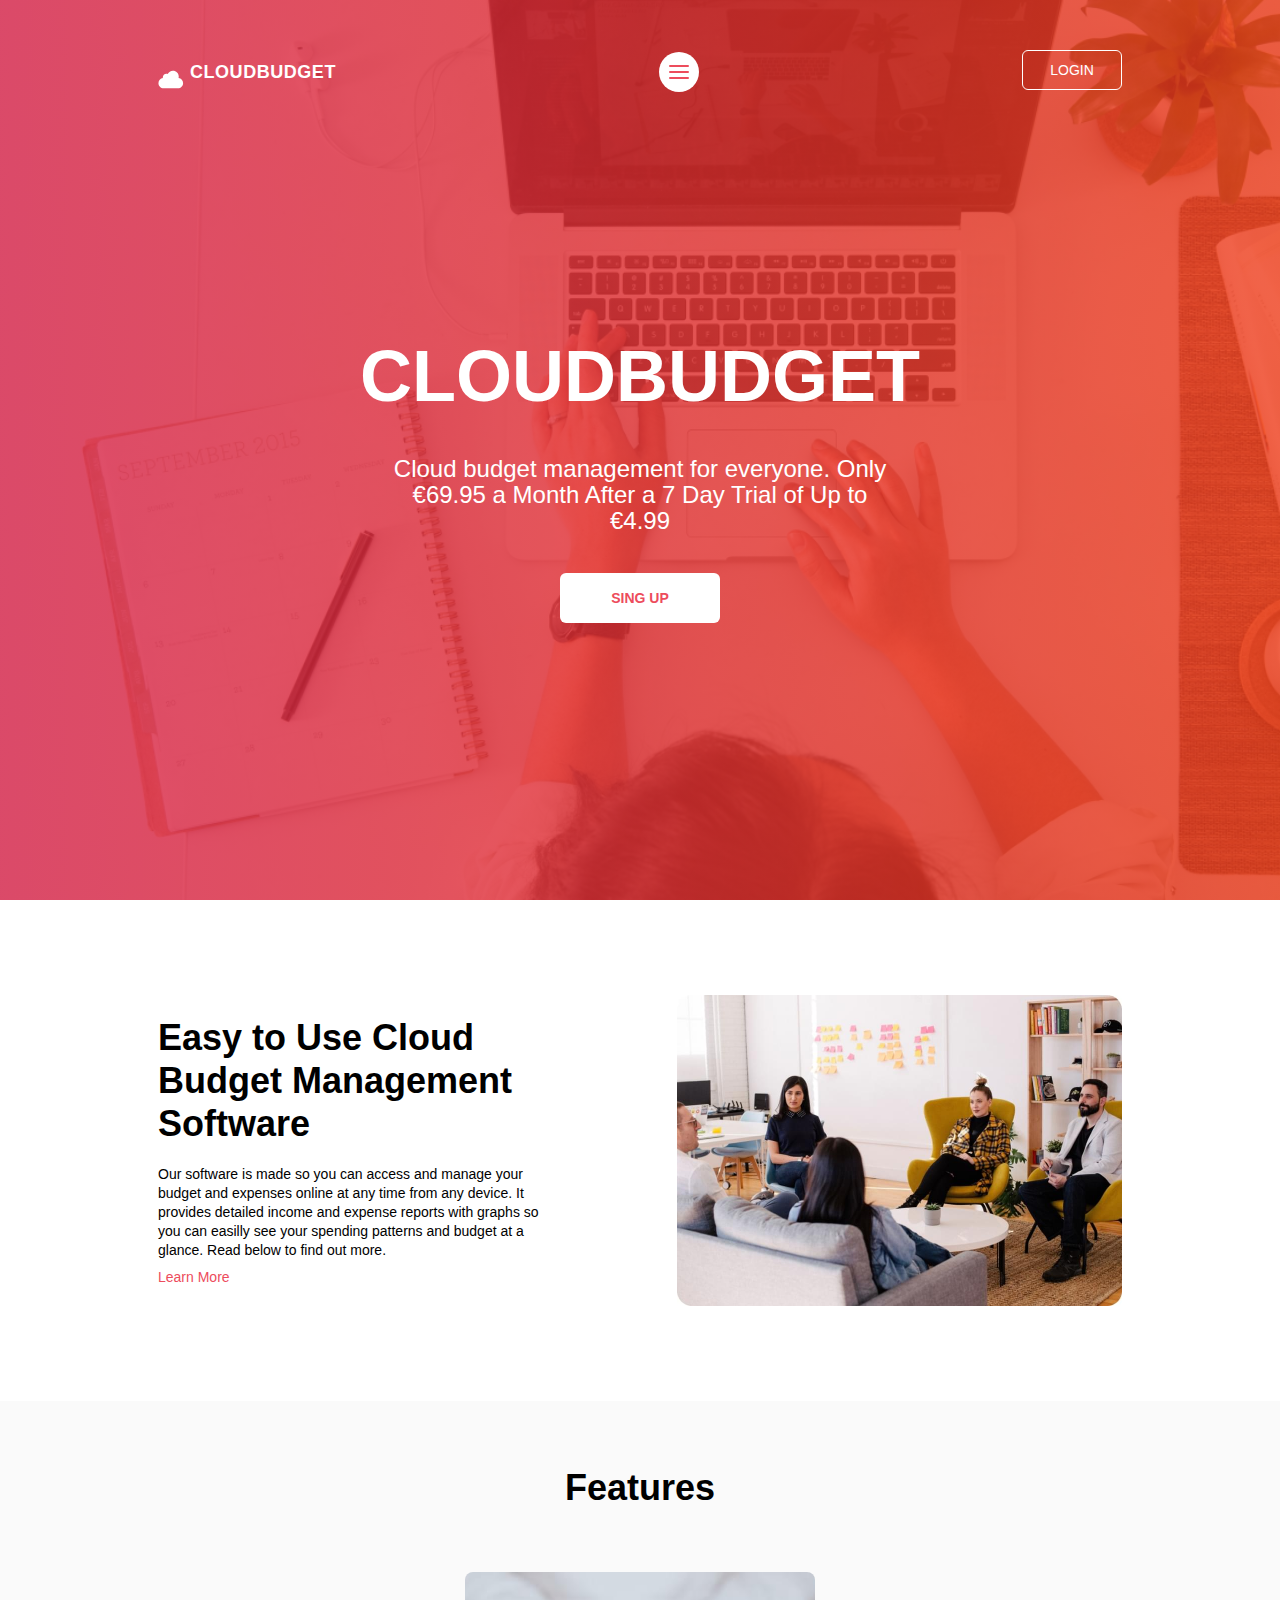
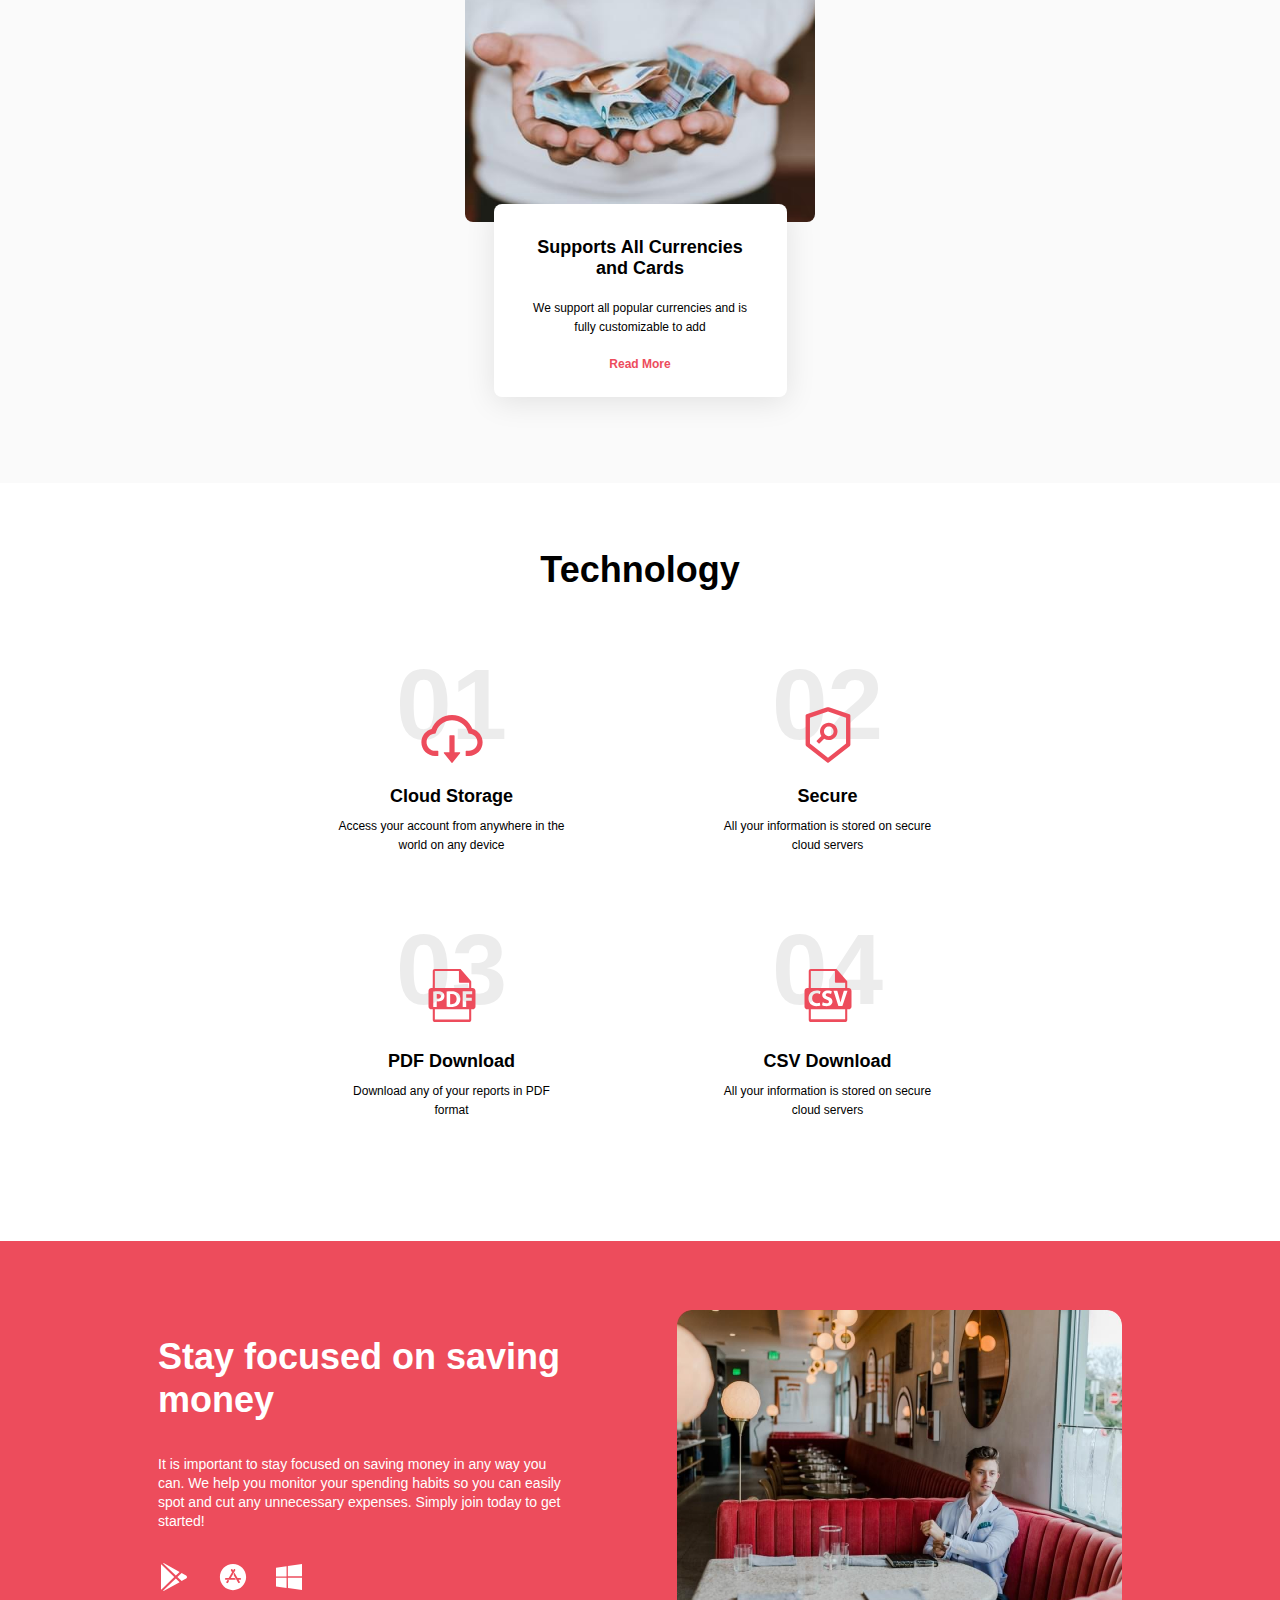
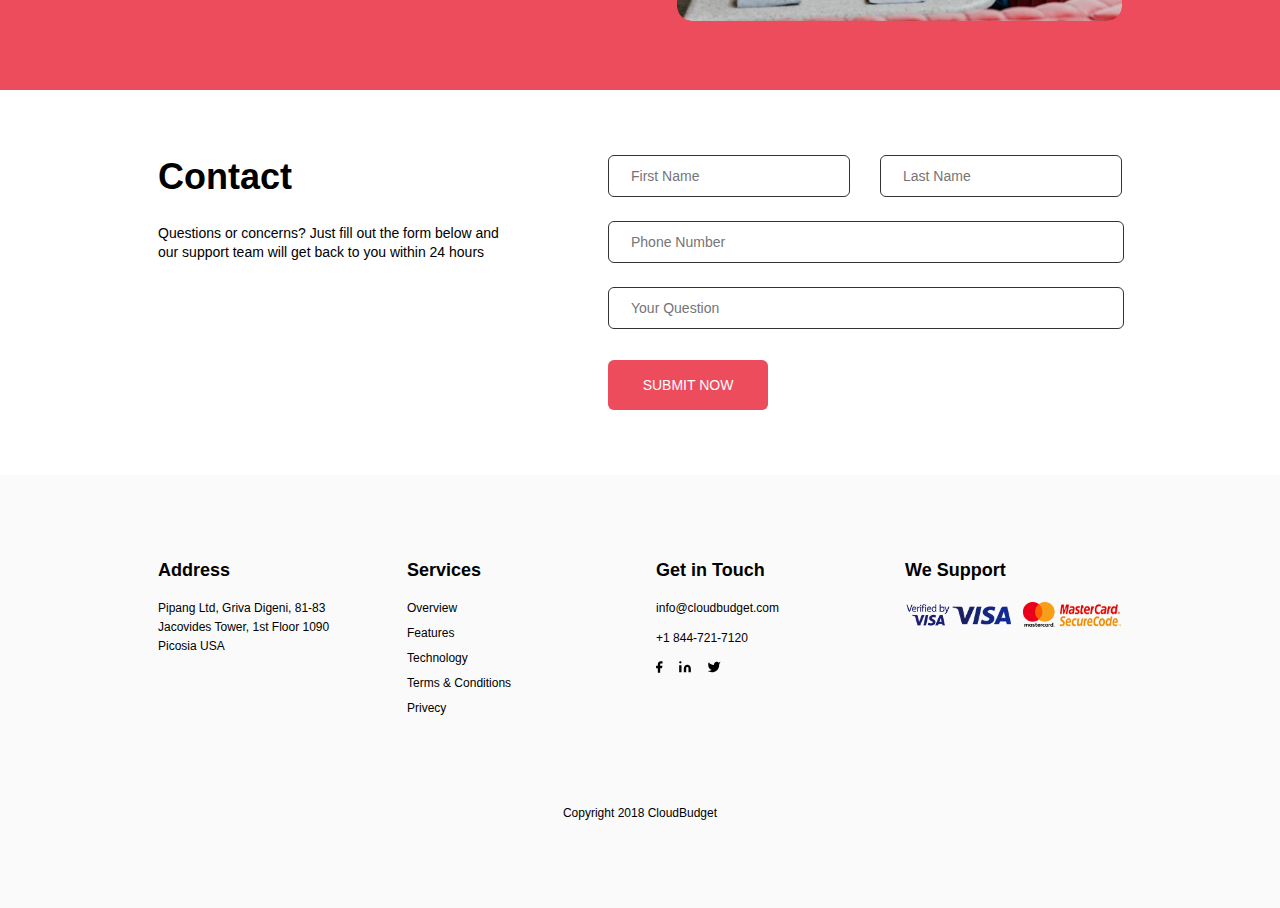
==== commit 766b7cff: "Add files via upload" ====
--- a/index.html
+++ b/index.html
@@ -12,34 +12,48 @@
         <header>
             <div class="container">
                 <div class="head__wrapp">
-                    <a class="head__logo" href="#">
-                        <svg class="head__svg" viewBox="0 0 26 19" fill="none" xmlns="http://www.w3.org/2000/svg">
-                            <path d="M20.605 8.05005C20.605 7.61505 20.75 7.18005 20.75 6.60005C20.75 3.41005 18.14 0.800049 14.95 0.800049C12.63 0.800049 10.745 2.10505 9.73001 3.99005C9.44001 3.84505 8.86001 3.70005 8.42501 3.70005C6.39501 3.70005 4.80001 5.29505 4.80001 7.32505C4.80001 7.61505 4.80001 7.90505 4.94501 8.05005C2.33501 8.48505 0.450012 10.515 0.450012 13.125C0.450012 15.88 2.77001 18.2 5.52501 18.2H20.025C22.78 18.2 25.1 15.88 25.1 13.125C25.1 10.515 23.215 8.34005 20.605 8.05005Z" fill="white"/>
-                        </svg>
-                            CLOUDBUDGET
-                    </a>
-                    <div class="head__burger">
-                        <div class="head__burger--item"></div>
-                        <div class="head__burger--item2"></div>
-                        <div class="head__burger--item3"></div>
+                    <div class="head-wrapp__logo">
+                        <a class="head__logo" href="#">
+                            <svg class="head__svg" viewBox="0 0 26 19" fill="none" xmlns="http://www.w3.org/2000/svg">
+                                <path d="M20.605 8.05005C20.605 7.61505 20.75 7.18005 20.75 6.60005C20.75 3.41005 18.14 0.800049 14.95 0.800049C12.63 0.800049 10.745 2.10505 9.73001 3.99005C9.44001 3.84505 8.86001 3.70005 8.42501 3.70005C6.39501 3.70005 4.80001 5.29505 4.80001 7.32505C4.80001 7.61505 4.80001 7.90505 4.94501 8.05005C2.33501 8.48505 0.450012 10.515 0.450012 13.125C0.450012 15.88 2.77001 18.2 5.52501 18.2H20.025C22.78 18.2 25.1 15.88 25.1 13.125C25.1 10.515 23.215 8.34005 20.605 8.05005Z" fill="white"/>
+                            </svg>
+                                CLOUDBUDGET
+                        </a>
                     </div>
-                   <ul class="head__list">
-                       <li class="head__items">
-                           <a class="head__link" href="#">OVERVIEW</a>
-                        </li>
-                       <li class="head__items">
-                           <a class="head__link" href="#">FEATURES</a>
-                        </li>
-                       <li class="head__items">
-                           <a class="head__link" href="#">TECHNOLOGY</a>
-                        </li>
-                       <li class="head__items">
-                           <a class="head__link" href="#">CONTACT</a>
-                        </li>
-                       <li class="head__items">
-                           <a class="head__link" href="#">SING UP</a>
-                        </li>
-                   </ul>
+                    <div class="burger__menu">
+                        <a class="burger-menu__btn" href="#">
+                            <div class="burger-menu__lines"></div>
+                        </a>
+
+                        <nav id="menu" class="head__menu-nav">
+                            <ul class="head__list">
+                                <li class="head__items">
+                                    <a class="head__link" href="#about">OVERVIEW</a>
+                                 </li>
+                                 <hr class="head__line">
+                                <li class="head__items">
+                                    <a class="head__link" href="#features">FEATURES</a>
+                                 </li>
+                                 <hr class="head__line">
+                                <li class="head__items">
+                                    <a class="head__link" href="#technology">TECHNOLOGY</a>
+                                 </li>
+                                 <hr class="head__line">
+                                <li class="head__items">
+                                    <a class="head__link" href="#contact">CONTACT</a>
+                                 </li>
+                                 <hr class="head__line">
+                                <li class="head__items">
+                                    <a class="head__link" href="#sing-up">SING UP</a>
+                                 </li>
+                             </ul>
+                        </nav>
+
+                        <div class="burger-menu__overlay">
+
+                        </div>
+
+                    </div>
                     <button class="head__btn" type="button">
                         LOGIN
                     </button>
@@ -49,19 +63,19 @@
 
         <main class="hero">
             <div class="container">
-                    <div class="hero__wrapp">
-                        <h1 class="hero__title">CLOUDBUDGET</h1>
-                        <p class="hero__subtitle">Cloud budget management for everyone. Only €69.95 a Month After a 7 Day Trial of 
-                            Up to €4.99
-                        </p>
-                        <button class="hero__btn" type="button">
-                            SING UP
-                        </button>
-                    </div>
+                <div class="hero__wrapp">
+                    <h1 class="hero__title">CLOUDBUDGET</h1>
+                    <p class="hero__subtitle">Cloud budget management for everyone. Only €69.95 a Month After a 7 Day Trial of 
+                        Up to €4.99
+                    </p>
+                    <button class="hero__btn" type="button">
+                        SING UP
+                    </button>
+                </div>
             </div>
         </main>
 </div>
-    <main class="about">
+    <main id="about" class="about">
     <div class="container">
             <div class="about__wrapp">
                 <div class="about__content">
@@ -79,7 +93,7 @@
 </main>
     <main class="features">
     <div class="container">
-        <h2 class="features__title">
+        <h2 id="features" class="features__title">
             Features
         </h2>
 <div class="feature__content-wrapp">
@@ -146,7 +160,7 @@
 </div>
     </div>
 </main>
-    <main class="tech">
+    <main id="technology" class="tech">
     <div class="container">
         <h2 class="tech__title">
             Technology
@@ -199,7 +213,7 @@
         </div>
     </div>
 </main>
-    <main class="focused-sec">
+    <main id="sing-up" class="focused-sec">
     <div class="container">
     <div class="focused__wrapp">
         <div class="focused__content">
@@ -240,7 +254,7 @@
     </div>
     </div>
 </main>
-    <main class="form">
+    <main id="contact" class="form">
     <div class="container">
         <div class="form__container">
             <div class="form__head">
@@ -339,7 +353,6 @@
 
 
     <script src="https://code.jquery.com/jquery-3.6.0.min.js"></script>
-    <script src="./js/features-slider.js"></script>
-    <script src="./js/burger.js"></script>
+    <script src="./js/script.js"></script>
 </body>
 </html>--- a/css/style.min.css
+++ b/css/style.min.css
@@ -1 +1 @@
-body{box-sizing:border-box;margin:0;padding:0;height:100vh;font-family:Lato,sans-serif;min-width:320px;color:#000}.container{padding:0 20px;margin:0 auto}ol,ul{list-style-type:none;margin:0;padding:0}li{margin:0;padding:0}a{text-decoration:none;display:block;margin:0;padding:0}p{margin:0;padding:0}h1,h2,h3,h4,h5,h6{margin:0;padding:0}button{border:none;cursor:pointer;font-weight:600;font-size:14px;font-family:Lato,sans-serif}img{-o-object-fit:cover;object-fit:cover;display:block}input,textarea{font-family:inherit;font-size:inherit;outline:0;-moz-appearance:none;resize:none}.header--background-color{background-image:linear-gradient(90deg,rgba(213,32,71,.8) 0,rgba(238,61,27,.8) 100%),url(../img/bcg-hero.png);background-size:cover;background-repeat:no-repeat;background-position:center;color:#fff;height:100vh}.head__wrapp{display:flex;padding:25px 0;justify-content:space-between}.head__svg{position:absolute;top:0;left:0;width:24px;height:17px}.head__logo{position:relative;padding:0 0 0 32px;font-size:15px;font-weight:600;color:#fff;letter-spacing:.03em}.head__list{display:none}.head__btn{display:none}.hero{text-align:center;align-items:center;display:flex;height:80%}.hero__wrapp{margin:auto}.hero__title{font-size:36px;font-weight:700}.hero__subtitle{display:inline-block;padding:26px 0 36px;font-size:18px;width:80%;line-height:24px}.hero__btn{width:160px;height:50px;background-color:#fff;border-radius:6px;color:#ed4c5c;font-family:Lato,sans-serif;transition:250ms}.hero__btn:active,.hero__btn:hover{background-color:transparent;color:#fff;border:solid 1px #fff}.head__burger{margin:3px 0 0;display:block}.head__burger--item{width:22px;height:2px;border-radius:8px;background-color:#fff}.head__burger--item2{width:22px;height:2px;border-radius:8px;background-color:#fff;margin:4px 0}.head__burger--item3{width:22px;height:2px;border-radius:8px;background-color:#fff}.about{background-color:#fff;padding:36px 0}.about__title{font-weight:600;line-height:36px;font-size:28px;text-align:center;text-align:start}.about__desc{font-size:14px;font-weight:400;line-height:19px;padding:16px 0 9px}.about__btn{background-color:transparent;font-size:14px;font-weight:400;color:#ed4c5c;padding:0;transition:250ms}.about__btn:focus,.about__btn:hover{text-shadow:1px 3px 10px #8c8885}.about__img{padding:16px 0 0;margin:0 auto;max-width:100%;border-radius:6px}.features{background-color:#fafafa;padding:65px 0 124px}.features__title{font-weight:600;line-height:36px;font-size:28px;text-align:center}.slide-container{position:relative;width:270px;height:360px;margin:0 auto;overflow:hidden}.slide-track{display:flex;transition:1s}.features__list{margin:38px auto 0}.features__item{position:relative;text-align:center;justify-items:center;justify-content:space-between;width:270px;margin:0 auto}.features__column{position:absolute;top:60%;left:calc(50% - 115px);z-index:100;border-radius:8px;background-color:#fff;box-shadow:0 5px 30px rgba(0,0,0,.1);width:230px}.features__img{border-radius:8px;width:270px;height:174px}.features__subtitle{font-size:18px;font-weight:700;line-height:21px;display:inline-block;padding:26px 0 0;width:90%}.features__desc{font-size:12px;font-weight:400;line-height:19px;display:inline-block;padding:15px 0 17px;width:75%}.features__btn{background-color:transparent;color:#ed4c5c;font-size:12px;font-weight:700;margin:0 0 18px;transition:250ms}.features__btn:focus,.features__btn:hover{text-shadow:1px 3px 10px #8c8885}.slide-btn__wrapp{display:flex;justify-content:center}.slide-btn{position:relative;background-color:#ed4c5c;border-radius:50%;width:40px;height:40px;transition:250ms;z-index:200;margin:0 auto}.slide-btn:focus,.slide-btn:hover{box-shadow:1px 3px 10px #8c8885}.slide-btn-icon{position:absolute;top:calc(50% - 10px);left:calc(50% - 10px)}.tech{padding:36px 0}.tech__title{font-weight:600;line-height:36px;font-size:28px;text-align:center;padding:0 0 46px}.tect__column{position:relative;display:flex;flex-direction:column;text-align:center;align-items:center;width:255px;height:226px;margin:0 auto}.tech__number{position:absolute;-o-object-fit:cover;object-fit:cover;font-size:100px;font-weight:700;color:rgba(16,16,16,.08)}.tech__subtitle{font-size:18px;font-weight:700;line-height:21px;padding:129px 0 0}.tech__text{font-size:12px;font-weight:400;line-height:19px;padding:10px 0 0;width:100%}.tech__svg{position:absolute;top:25%;left:calc(50% - 31px);width:62px;height:62px}.tech__svg--size{left:calc(50% - 21px);width:42px;height:48px}.focused-sec{padding:36px 0;background-color:#ed4c5c}.focused__title{font-weight:600;line-height:36px;font-size:28px;text-align:center;color:#fff;text-align:start}.focused__desc{font-size:14px;font-weight:400;line-height:19px;color:#fff;padding:22px 0}.focused_list{display:flex;align-items:center}.focused__item{padding-right:20px}.focused__icon{transition:250ms}.focused__icon:focus,.focused__icon:hover{filter:drop-shadow(5px 5px 3px rgba(0, 0, 0, .3));transform:translateY(4px)}.focused__icon--google-size{width:28px;height:27px}.focused__icon--app-store-size{width:28px;height:27px}.focused__icon--windows-size{width:22px;height:25px}.focused__img{max-width:100%;border-radius:15px;margin:0 auto;padding:25px 0 0}.form{background-color:#fff;padding:36px 0}.form-head__title{font-weight:600;line-height:36px;font-size:28px;text-align:center;text-align:start}.form-head__desc{font-size:14px;font-weight:400;line-height:19px;text-align:start;padding:16px 0 28px}.form__content{width:280px;margin:0 auto;background-color:transparent}.form__style{border:solid 1px #333;border-radius:6px;height:40px;margin:0 auto;padding:0;width:100%;margin:24px 0 0}.form__style--top{margin:0}.form__style::-moz-placeholder{font-size:14px;font-weight:400;padding:12px 0 0 22px}.form__style:-ms-input-placeholder{font-size:14px;font-weight:400;padding:12px 0 0 22px}.form__style::placeholder{font-size:14px;font-weight:400;padding:12px 0 0 22px}.form__style:focus,.form__style:hover{border:solid 1px #ed4c5c;box-shadow:0 0 15px 4px rgba(0,0,0,.06)}.form__name-style:focus,.form__name-style:hover{border:solid 1px #ed4c5c;box-shadow:0 0 15px 4px rgba(0,0,0,.06)}.form__name-style:focus::-moz-placeholder,.form__name-style:hover::-moz-placeholder{color:#ed4c5c}.form__name-style:focus:-ms-input-placeholder,.form__name-style:hover:-ms-input-placeholder{color:#ed4c5c}.form__name-style:focus::placeholder,.form__name-style:hover::placeholder{color:#ed4c5c}.form__style:focus::-moz-placeholder,.form__style:hover::-moz-placeholder{color:#ed4c5c}.form__style:focus:-ms-input-placeholder,.form__style:hover:-ms-input-placeholder{color:#ed4c5c}.form__style:focus::placeholder,.form__style:hover::placeholder{color:#ed4c5c}.form__btn{display:flex}.form__btn-style{width:160px;height:50px;border-radius:6px;background-color:#ed4c5c;color:#fff;font-weight:400;font-size:14px;transition:250ms;margin:26px auto 0}.form__btn-style:focus,.form__btn-style:hover{box-shadow:1px 3px 10px #8c8885}footer{padding:45px 0;background-color:#fafafa}.foo__content{display:flex;flex-direction:column;text-align:center}.foo__column{padding:36px 0 0}.foo__column:nth-child(1){padding:0}.foo__title{padding:0 0 18px;font-weight:700;font-size:18px}.foo-address__location{font-size:12px;font-weight:400;line-height:19px;display:inline-block;text-align:center;width:70%;font-style:normal}.foo-nav__link{font-size:12px;font-weight:400;line-height:19px;color:#000;padding:6px 0 0;transition:250ms}.foo-nav__link:focus,.foo-nav__link:hover{color:#ed4c5c;text-shadow:2px 4px 5px rgba(0,0,0,.23)}.foo-nav__link:nth-child(1){padding:0}.foo-contact__connect{font-size:12px;font-weight:400;line-height:19px;color:#000}.foo-contact__connect:focus,.foo-contact__connect:hover{color:#ed4c5c;text-shadow:2px 4px 5px rgba(0,0,0,.23)}.foo-contact__connect--padding{padding:11px 0}.foo-contact__networks{display:flex;align-items:center;justify-content:center}.foo-contact__items{padding:0 16px 0 0}.foo-contact__items:nth-child(3){padding:0}.foo__svg{fill:#000;transition:250ms}.foo__svg:focus,.foo__svg:hover{fill:#ed4c5c;filter:drop-shadow(5px 5px 3px rgba(0, 0, 0, .3))}.foo__img{margin:0 auto;background-color:transparent;width:216px;height:31px}.foo__company-name{font-size:12px;font-weight:400;line-height:19px;text-align:center;padding:46px 0 0}@media screen and (min-width:380px){.hero__title{font-size:42px}.about__img{width:350px}.slide-container{width:320px;height:380px}.features__item{width:320px}.features__column{left:calc(50% - 125px);width:250px}.features__img{width:320px;height:214px}.features__desc{width:80%}.focused__img{width:350px}.form__content{width:320px}}@media screen and (min-width:480px){.container{max-width:480px}.hero__title{font-size:48px}.hero__subtitle{width:72%;line-height:26px;padding:28px 0 32px}.about__img{width:385px}.slide-container{width:350px;height:450px}.features__list{margin:63px auto 0}.features__item{width:350px}.features__column{left:calc(50% - 146.5px);width:293px}.features__img{width:350px;height:250px}.features__subtitle{width:80%;padding:33px 0 0}.features__desc{padding:20px 0 17px;width:75%}.features__btn{margin:0 0 25px}.focused__img{width:385px}footer{padding:65px 0}}@media screen and (min-width:768px){.container{padding:0 30px;max-width:708px}.hero__wrapp{display:flex;flex-direction:column;align-items:center}.hero__title{font-size:52px}.hero__subtitle{font-size:20px;padding:39px 0;width:52%}.about__title{font-size:36px;line-height:43px}.about{padding:65px 0}.about__wrapp{display:flex}.about__title{display:block;width:80%}.about__desc{display:block;width:80%;padding:20px 0 9px}.about__img{width:350px;height:258px;padding:0}.features__title{font-size:36px;line-height:43px}.feature__content-wrapp{position:relative}.slide-btn__wrapp{display:block}.slide-btn{top:calc(50% - 20px)}.btn-next{position:absolute;right:10%}.btn-prev{position:absolute;left:10%}.tech__title{font-size:36px;line-height:43px}.tech__row{justify-content:center;display:-ms-grid;display:grid;-ms-grid-columns:(256px)[2];grid-template-columns:repeat(2,256px);-ms-grid-rows:(225px)[2];grid-template-rows:repeat(2,225px);grid-gap:30px 90px;margin:0 auto}.tech__subtitle{padding:139px 0 0}.focused__title{font-size:36px;line-height:43px}.focused-sec{padding:65px 0}.focused__wrapp{display:flex}.focused__title{display:block;width:80%}.focused__desc{display:block;width:80%;padding:26px 0}.focused__img{width:350px;height:258px;padding:0}.form-head__title{font-size:36px;line-height:43px}.form{padding:65px 0}.form__container{display:flex}.form__head{width:50%}.form-head__title{display:block;width:80%}.form-head__desc{display:block;width:80%;padding:26px 0 36px}.form__content{width:350px;margin:0}.foo__content{flex-direction:row;text-align:start;flex-wrap:wrap;justify-content:space-between}.foo__column{padding:0;width:26.5%}.foo__column--padding-top{padding:46px 0 0}.foo-address__location{text-align:start;width:80%}.foo-contact__networks{display:flex;justify-content:start}.foo__img{margin:0}.foo__company-name{padding:59px 0 0}}@media screen and (min-width:1024px){.container{max-width:964px}.head__wrapp{padding:50px 0 25px}.head__svg{margin:8px 0 0;width:26px;height:19px}.head__logo{display:flex;font-size:18px;align-items:center}.head__list{display:flex;align-items:center}.head__items{padding:0 0 0 16px}.head__items:nth-child(1){padding:0}.head__link{position:relative;color:#fff;font-size:14px;font-weight:400}.head__link::before{content:"";position:absolute;left:0;bottom:-10%;display:block;width:100%;height:3px;background-color:#fff;border-radius:6px;transition:250ms;transform:translateX(-100%);opacity:0}.head__link:active::before,.head__link:hover::before{transform:translateX(0);opacity:1}.head__btn{display:block;width:100px;height:40px;background-color:transparent;color:#fff;font-weight:400;font-size:14px;font-family:Lato,sans-serif;border:solid 1px #fff;border-radius:6px;transition:250ms}.head__btn:active,.head__btn:hover{background-color:#fff;color:#ed4c5c;box-shadow:3px 14px 67px -4px rgba(235,240,244,.47)}.hero__title{font-size:72px}.hero__subtitle{font-size:24px;padding:39px 0}.head__burger{display:none}.about{padding:95px 0}.about__content{display:flex;flex-direction:column}.about__wrapp{flex-direction:row;align-items:center}.about__title{width:100%}.about__desc{display:block;align-items:center;width:100%}.about__img{position:inherit;padding:0 0 0 130px;margin:0;width:445px;height:311px}.about__btn{text-align:start}.slide-container{display:flex;width:100%;overflow:inherit}.slide-btn__wrapp{display:none}.tech{padding:63px 0 104px}.tech__title{padding:0 0 56px}.tech__text{width:90%}.tech__row{grid-gap:40px 120px}.tect__column{margin:0}.tech__svg{position:absolute;left:calc(50% - 35px);width:70px;height:70px}.tech__svg--size-search{height:62px}.tech__svg--size{left:calc(50% - 31px);width:62px;height:54px}.focused-sec{padding:69px 0}.focused__wrapp{flex-direction:row;align-items:center}.focused__title{width:90%}.focused__desc{padding:34px 0 30px}.focused__img{width:445px;height:311px}.focused__item{display:block;padding-right:28px}.focused__icon{transition:.2s}.focused__icon--google-size{width:32px;height:32px}.focused__icon--app-store-size{width:30px;height:30px}.focused__icon--windows-size{width:26px;height:26px}.form__content{width:540px}.form__name{display:flex}.form__style--width{width:240px}.form__style--margin{margin:0 0 0 30px}.form__btn-style{margin:27px 0 0}footer{padding:85px 0}.foo__column{padding:0;width:22.5%}.foo__company-name{padding:86px 0 0}}@media screen and (min-width:1440px){.container{padding:0 80px;max-width:1280px}.hero__subtitle{width:50%}.about__title{width:80%}.about__desc{width:65%;padding:34px 0 15px}.tech__row{display:flex;grid-gap:0 0}.tect__column{margin-right:auto}.tect__column:last-child{margin-right:0}.focused-sec{padding:95px 0}.focused__content{display:flex;flex-direction:column;justify-content:center}.focused__title{width:60%}.focused__desc{width:65%;padding:34px 0 42px}.focused__img{width:445px;height:311px;margin:0;padding:0 0 0 130px}.form{padding:117px 0 78px}.form__head{width:58%}.form-head__desc{display:block;width:60%;padding:26px 0 36px}.form__style--width{width:255px}.form__style--margin{margin:0 0 0 28px}.foo__column{padding:0;width:18.5%}.foo__company-name{text-align:start}}+body{box-sizing:border-box;margin:0;padding:0;height:100vh;font-family:Lato,sans-serif;min-width:320px;color:#000}.container{padding:0 20px;margin:0 auto}ol,ul{list-style-type:none;margin:0;padding:0}li{margin:0;padding:0}a{text-decoration:none;display:block;margin:0;padding:0}p{margin:0;padding:0}h1,h2,h3,h4,h5,h6{margin:0;padding:0}button{border:none;cursor:pointer;font-weight:600;font-size:14px;font-family:Lato,sans-serif}img{-o-object-fit:cover;object-fit:cover;display:block}input,textarea{font-family:inherit;font-size:inherit;outline:0;-moz-appearance:none;resize:none}.header--background-color{background-image:linear-gradient(90deg,rgba(213,32,71,.8) 0,rgba(238,61,27,.8) 100%),url(../img/bcg-hero.png);background-size:cover;background-repeat:no-repeat;background-position:center;color:#fff;height:100vh}.burger-menu__btn{position:relative;display:inline-block;top:2px;right:0;width:40px;height:40px;border-radius:50px;z-index:30;background-color:#fff}.burger-menu__lines,.burger-menu__lines::after,.burger-menu__lines::before{content:"";position:absolute;display:block;width:20px;height:2px;background-color:#ed4c5c;border-radius:8px;left:calc(50% - 10px);top:calc(50% - 1px);transition:250ms}.burger-menu__lines::before{top:-6px}.burger-menu__lines::after{top:6px}.burger-menu__active .burger-menu__lines{background-color:transparent}.burger-menu__active .burger-menu__lines::before{top:0;transform:rotate(45deg)}.burger-menu__active .burger-menu__lines::after{top:0;transform:rotate(-45deg)}.burger-menu__active .burger-menu__btn{position:fixed;margin:20px 20px 0 0}.burger-menu__overlay{position:fixed;top:0;left:0;width:100vw;height:100vh;display:none;z-index:10}.burger-menu__active .burger-menu__overlay{display:block;background-color:rgba(0,0,0,.5)}.head__wrapp{display:flex;padding:25px 0;justify-content:space-between}.head-wrapp__logo{display:flex;align-items:center}.head__svg{position:absolute;top:0;left:0;width:24px;height:17px}.head__logo{display:inline-block;position:relative;padding:0 0 0 32px;font-size:15px;font-weight:600;color:#fff;letter-spacing:.03em}.head__menu-nav{position:fixed;width:100%;height:100%;top:0;right:-100%;transition:250ms;z-index:20;background-color:#fff}.burger-menu__active .head__menu-nav{right:0}.head__list{padding:80px 40px}.head__line{position:relative;width:100%;height:2px;border:none;margin:20px 0;background:linear-gradient(90deg,rgba(213,32,71,.8) 0,rgba(238,61,27,.8) 100%)}.head__link{color:#000;font-size:18px;font-weight:400;transition:250ms}.head__link:focus,.head__link:hover{text-shadow:1px 3px 10px #8c8885;color:#ed4c5c}.head__btn{display:none}.hero{text-align:center;align-items:center;display:flex;height:80%}.hero__wrapp{margin:auto}.hero__title{font-size:36px;font-weight:700}.hero__subtitle{display:inline-block;padding:26px 0 36px;font-size:18px;width:80%;line-height:24px}.hero__btn{width:160px;height:50px;background-color:#fff;border-radius:6px;color:#ed4c5c;font-family:Lato,sans-serif;transition:250ms}.hero__btn:active,.hero__btn:hover{background-color:transparent;color:#fff;border:solid 1px #fff}.about{background-color:#fff;padding:65px 0}.about__title{font-weight:600;line-height:36px;font-size:28px;text-align:center;text-align:start}.about__desc{font-size:14px;font-weight:400;line-height:19px;padding:16px 0 9px}.about__btn{background-color:transparent;font-size:14px;font-weight:400;color:#ed4c5c;padding:0;transition:250ms}.about__btn:focus,.about__btn:hover{text-shadow:1px 3px 10px #8c8885}.about__img{padding:16px 0 0;margin:0 auto;max-width:100%;border-radius:6px}.features{background-color:#fafafa;padding:65px 0 124px}.features__title{font-weight:600;line-height:36px;font-size:28px;text-align:center}.slide-container{position:relative;width:270px;height:360px;margin:0 auto;overflow:hidden}.slide-track{display:flex;transition:1s}.features__list{margin:38px auto 0}.features__item{position:relative;text-align:center;justify-items:center;justify-content:space-between;width:270px;margin:0 auto}.features__column{position:absolute;top:60%;left:calc(50% - 115px);z-index:5;border-radius:8px;background-color:#fff;box-shadow:0 5px 30px rgba(0,0,0,.1);width:230px}.features__img{border-radius:8px;width:270px;height:174px}.features__subtitle{font-size:18px;font-weight:700;line-height:21px;display:inline-block;padding:26px 0 0;width:90%}.features__desc{font-size:12px;font-weight:400;line-height:19px;display:inline-block;padding:15px 0 17px;width:75%}.features__btn{background-color:transparent;color:#ed4c5c;font-size:12px;font-weight:700;margin:0 0 18px;transition:250ms}.features__btn:focus,.features__btn:hover{text-shadow:1px 3px 10px #8c8885}.slide-btn__wrapp{display:flex;justify-content:center}.slide-btn{position:relative;background-color:#ed4c5c;border-radius:50%;width:40px;height:40px;transition:250ms;z-index:5;margin:0 auto}.slide-btn:focus,.slide-btn:hover{box-shadow:1px 3px 10px #8c8885}.slide-btn-icon{position:absolute;top:calc(50% - 10px);left:calc(50% - 10px)}.tech{padding:65px 0}.tech__title{font-weight:600;line-height:36px;font-size:28px;text-align:center;padding:0 0 46px}.tect__column{position:relative;display:flex;flex-direction:column;text-align:center;align-items:center;width:255px;height:226px;margin:0 auto}.tech__number{position:absolute;-o-object-fit:cover;object-fit:cover;font-size:100px;font-weight:700;color:rgba(16,16,16,.08)}.tech__subtitle{font-size:18px;font-weight:700;line-height:21px;padding:129px 0 0}.tech__text{font-size:12px;font-weight:400;line-height:19px;padding:10px 0 0;width:100%}.tech__svg{position:absolute;top:25%;left:calc(50% - 31px);width:62px;height:62px}.tech__svg--size{left:calc(50% - 21px);width:42px;height:48px}.focused-sec{padding:36px 0;background-color:#ed4c5c}.focused__title{font-weight:600;line-height:36px;font-size:28px;text-align:center;color:#fff;text-align:start}.focused__desc{font-size:14px;font-weight:400;line-height:19px;color:#fff;padding:22px 0}.focused_list{display:flex;align-items:center}.focused__item{padding-right:20px}.focused__icon{transition:250ms}.focused__icon:focus,.focused__icon:hover{filter:drop-shadow(5px 5px 3px rgba(0, 0, 0, .3));transform:translateY(4px)}.focused__icon--google-size{width:28px;height:27px}.focused__icon--app-store-size{width:28px;height:27px}.focused__icon--windows-size{width:22px;height:25px}.focused__img{max-width:100%;border-radius:15px;margin:0 auto;padding:25px 0 0}.form{background-color:#fff;padding:36px 0}.form-head__title{font-weight:600;line-height:36px;font-size:28px;text-align:center;text-align:start}.form-head__desc{font-size:14px;font-weight:400;line-height:19px;text-align:start;padding:16px 0 28px}.form__content{width:280px;margin:0 auto;background-color:transparent}.form__style{border:solid 1px #333;border-radius:6px;height:40px;margin:0 auto;padding:0;width:100%;margin:24px 0 0}.form__style--top{margin:0}.form__style::-moz-placeholder{font-size:14px;font-weight:400;padding:12px 0 0 22px}.form__style:-ms-input-placeholder{font-size:14px;font-weight:400;padding:12px 0 0 22px}.form__style::placeholder{font-size:14px;font-weight:400;padding:12px 0 0 22px}.form__style:focus,.form__style:hover{border:solid 1px #ed4c5c;box-shadow:0 0 15px 4px rgba(0,0,0,.06)}.form__name-style:focus,.form__name-style:hover{border:solid 1px #ed4c5c;box-shadow:0 0 15px 4px rgba(0,0,0,.06)}.form__name-style:focus::-moz-placeholder,.form__name-style:hover::-moz-placeholder{color:#ed4c5c}.form__name-style:focus:-ms-input-placeholder,.form__name-style:hover:-ms-input-placeholder{color:#ed4c5c}.form__name-style:focus::placeholder,.form__name-style:hover::placeholder{color:#ed4c5c}.form__style:focus::-moz-placeholder,.form__style:hover::-moz-placeholder{color:#ed4c5c}.form__style:focus:-ms-input-placeholder,.form__style:hover:-ms-input-placeholder{color:#ed4c5c}.form__style:focus::placeholder,.form__style:hover::placeholder{color:#ed4c5c}.form__btn{display:flex}.form__btn-style{width:160px;height:50px;border-radius:6px;background-color:#ed4c5c;color:#fff;font-weight:400;font-size:14px;transition:250ms;margin:26px auto 0}.form__btn-style:focus,.form__btn-style:hover{box-shadow:1px 3px 10px #8c8885}footer{padding:45px 0;background-color:#fafafa}.foo__content{display:flex;flex-direction:column;text-align:center}.foo__column{padding:36px 0 0}.foo__column:nth-child(1){padding:0}.foo__title{padding:0 0 18px;font-weight:700;font-size:18px}.foo-address__location{font-size:12px;font-weight:400;line-height:19px;display:inline-block;text-align:center;width:70%;font-style:normal}.foo-nav__link{font-size:12px;font-weight:400;line-height:19px;color:#000;padding:6px 0 0;transition:250ms}.foo-nav__link:focus,.foo-nav__link:hover{color:#ed4c5c;text-shadow:2px 4px 5px rgba(0,0,0,.23)}.foo-nav__link:nth-child(1){padding:0}.foo-contact__connect{font-size:12px;font-weight:400;line-height:19px;color:#000}.foo-contact__connect:focus,.foo-contact__connect:hover{color:#ed4c5c;text-shadow:2px 4px 5px rgba(0,0,0,.23)}.foo-contact__connect--padding{padding:11px 0}.foo-contact__networks{display:flex;align-items:center;justify-content:center}.foo-contact__items{padding:0 16px 0 0}.foo-contact__items:nth-child(3){padding:0}.foo__svg{fill:#000;transition:250ms}.foo__svg:focus,.foo__svg:hover{fill:#ed4c5c;filter:drop-shadow(5px 5px 3px rgba(0, 0, 0, .3))}.foo__img{margin:0 auto;background-color:transparent;width:216px;height:31px}.foo__company-name{font-size:12px;font-weight:400;line-height:19px;text-align:center;padding:46px 0 0}@media screen and (min-width:380px){.hero__title{font-size:42px}.about__img{width:350px}.slide-container{width:320px;height:380px}.features__item{width:320px}.features__column{left:calc(50% - 125px);width:250px}.features__img{width:320px;height:214px}.features__desc{width:80%}.focused__img{width:350px}.form__content{width:320px}}@media screen and (min-width:480px){.container{max-width:480px}.head__menu-nav{width:320px}.hero__title{font-size:48px}.hero__subtitle{width:72%;line-height:26px;padding:28px 0 32px}.about__img{width:385px}.slide-container{width:350px;height:450px}.features__list{margin:63px auto 0}.features__item{width:350px}.features__column{left:calc(50% - 146.5px);width:293px}.features__img{width:350px;height:250px}.features__subtitle{width:80%;padding:33px 0 0}.features__desc{padding:20px 0 17px;width:75%}.features__btn{margin:0 0 25px}.focused__img{width:385px}footer{padding:65px 0}}@media screen and (min-width:768px){.container{padding:0 30px;max-width:708px}.hero__wrapp{display:flex;flex-direction:column;align-items:center}.hero__title{font-size:52px}.hero__subtitle{font-size:20px;padding:39px 0;width:52%}.about__title{font-size:36px;line-height:43px}.about__wrapp{display:flex}.about__title{display:block;width:80%}.about__desc{display:block;width:80%;padding:20px 0 9px}.about__img{width:350px;height:258px;padding:0}.features__title{font-size:36px;line-height:43px}.feature__content-wrapp{position:relative}.slide-btn__wrapp{display:block}.slide-btn{top:calc(50% - 20px)}.btn-next{position:absolute;right:10%}.btn-prev{position:absolute;left:10%}.tech__title{font-size:36px;line-height:43px}.tech__row{justify-content:center;display:-ms-grid;display:grid;-ms-grid-columns:(256px)[2];grid-template-columns:repeat(2,256px);-ms-grid-rows:(225px)[2];grid-template-rows:repeat(2,225px);grid-gap:30px 90px;margin:0 auto}.tech__subtitle{padding:139px 0 0}.focused__title{font-size:36px;line-height:43px}.focused-sec{padding:65px 0}.focused__wrapp{display:flex}.focused__title{display:block;width:80%}.focused__desc{display:block;width:80%;padding:26px 0}.focused__img{width:350px;height:258px;padding:0}.form-head__title{font-size:36px;line-height:43px}.form{padding:65px 0}.form__container{display:flex}.form__head{width:50%}.form-head__title{display:block;width:80%}.form-head__desc{display:block;width:80%;padding:26px 0 36px}.form__content{width:350px;margin:0}.foo__content{flex-direction:row;text-align:start;flex-wrap:wrap;justify-content:space-between}.foo__column{padding:0;width:26.5%}.foo__column--padding-top{padding:46px 0 0}.foo-address__location{text-align:start;width:80%}.foo-contact__networks{display:flex;justify-content:start}.foo__img{margin:0}.foo__company-name{padding:59px 0 0}}@media screen and (min-width:1024px){.container{max-width:964px}.head__wrapp{padding:50px 0 25px}.head__svg{margin:8px 0 0;width:26px;height:19px}.head__logo{display:flex;font-size:18px;align-items:center}.head__menu{display:none}.head__list{display:flex;align-items:center}.head__items{padding:0 0 0 16px}.head__items:nth-child(1){padding:0}.head__link{position:relative;color:#fff}.head__link::before{content:"";position:absolute;left:0;bottom:-10%;display:block;width:100%;height:3px;background-color:#fff;border-radius:6px;transition:250ms;transform:translateX(-100%);opacity:0}.head__link:active::before,.head__link:hover::before{transform:translateX(0);opacity:1}.head__btn{display:block;width:100px;height:40px;background-color:transparent;color:#fff;font-weight:400;font-size:14px;font-family:Lato,sans-serif;border:solid 1px #fff;border-radius:6px;transition:250ms}.head__btn:active,.head__btn:hover{background-color:#fff;color:#ed4c5c;box-shadow:3px 14px 67px -4px rgba(235,240,244,.47)}.hero__title{font-size:72px}.hero__subtitle{font-size:24px;padding:39px 0}.head__burger{display:none}.about{padding:95px 0}.about__content{display:flex;flex-direction:column}.about__wrapp{flex-direction:row;align-items:center}.about__title{width:100%}.about__desc{display:block;align-items:center;width:100%}.about__img{position:inherit;padding:0 0 0 130px;margin:0;width:445px;height:311px}.about__btn{text-align:start}.slide-container{display:flex;width:100%;overflow:inherit}.slide-btn__wrapp{display:none}.tech{padding:65px 0 104px}.tech__title{padding:0 0 56px}.tech__text{width:90%}.tech__row{grid-gap:40px 120px}.tect__column{margin:0}.tech__svg{position:absolute;left:calc(50% - 35px);width:70px;height:70px}.tech__svg--size-search{height:62px}.tech__svg--size{left:calc(50% - 31px);width:62px;height:54px}.focused-sec{padding:69px 0}.focused__wrapp{flex-direction:row;align-items:center}.focused__title{width:90%}.focused__desc{padding:34px 0 30px}.focused__img{width:445px;height:311px}.focused__item{display:block;padding-right:28px}.focused__icon{transition:.2s}.focused__icon--google-size{width:32px;height:32px}.focused__icon--app-store-size{width:30px;height:30px}.focused__icon--windows-size{width:26px;height:26px}.form__content{width:540px}.form__name{display:flex}.form__style--width{width:240px}.form__style--margin{margin:0 0 0 30px}.form__btn-style{margin:27px 0 0}footer{padding:85px 0}.foo__column{padding:0;width:22.5%}.foo__company-name{padding:86px 0 0}}@media screen and (min-width:1440px){.container{padding:0 80px;max-width:1280px}.hero__subtitle{width:50%}.about__title{width:80%}.about__desc{width:65%;padding:34px 0 15px}.tech__row{display:flex;grid-gap:0 0}.tect__column{margin-right:auto}.tect__column:last-child{margin-right:0}.focused-sec{padding:95px 0}.focused__content{display:flex;flex-direction:column;justify-content:center}.focused__title{width:60%}.focused__desc{width:65%;padding:34px 0 42px}.focused__img{width:445px;height:311px;margin:0;padding:0 0 0 130px}.form{padding:117px 0 78px}.form__head{width:58%}.form-head__desc{display:block;width:60%;padding:26px 0 36px}.form__style--width{width:255px}.form__style--margin{margin:0 0 0 28px}.foo__column{padding:0;width:18.5%}.foo__company-name{text-align:start}}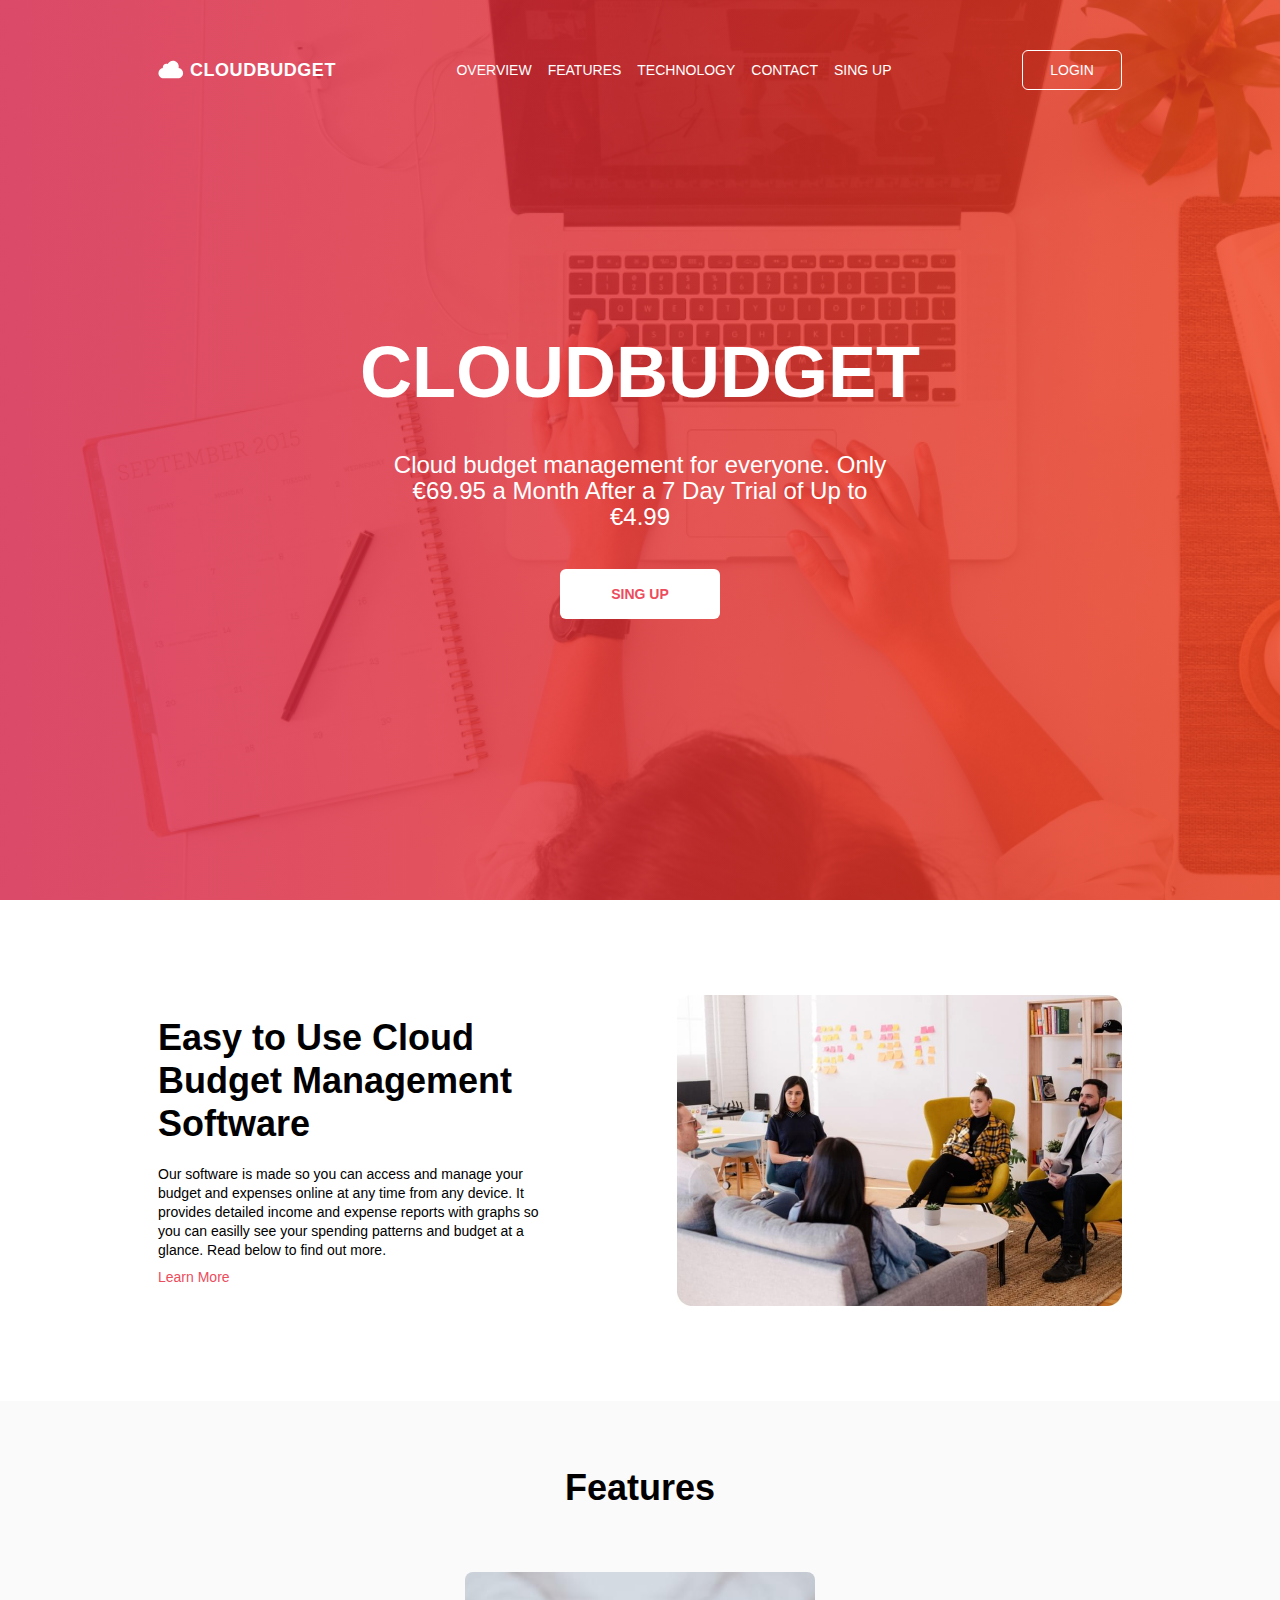
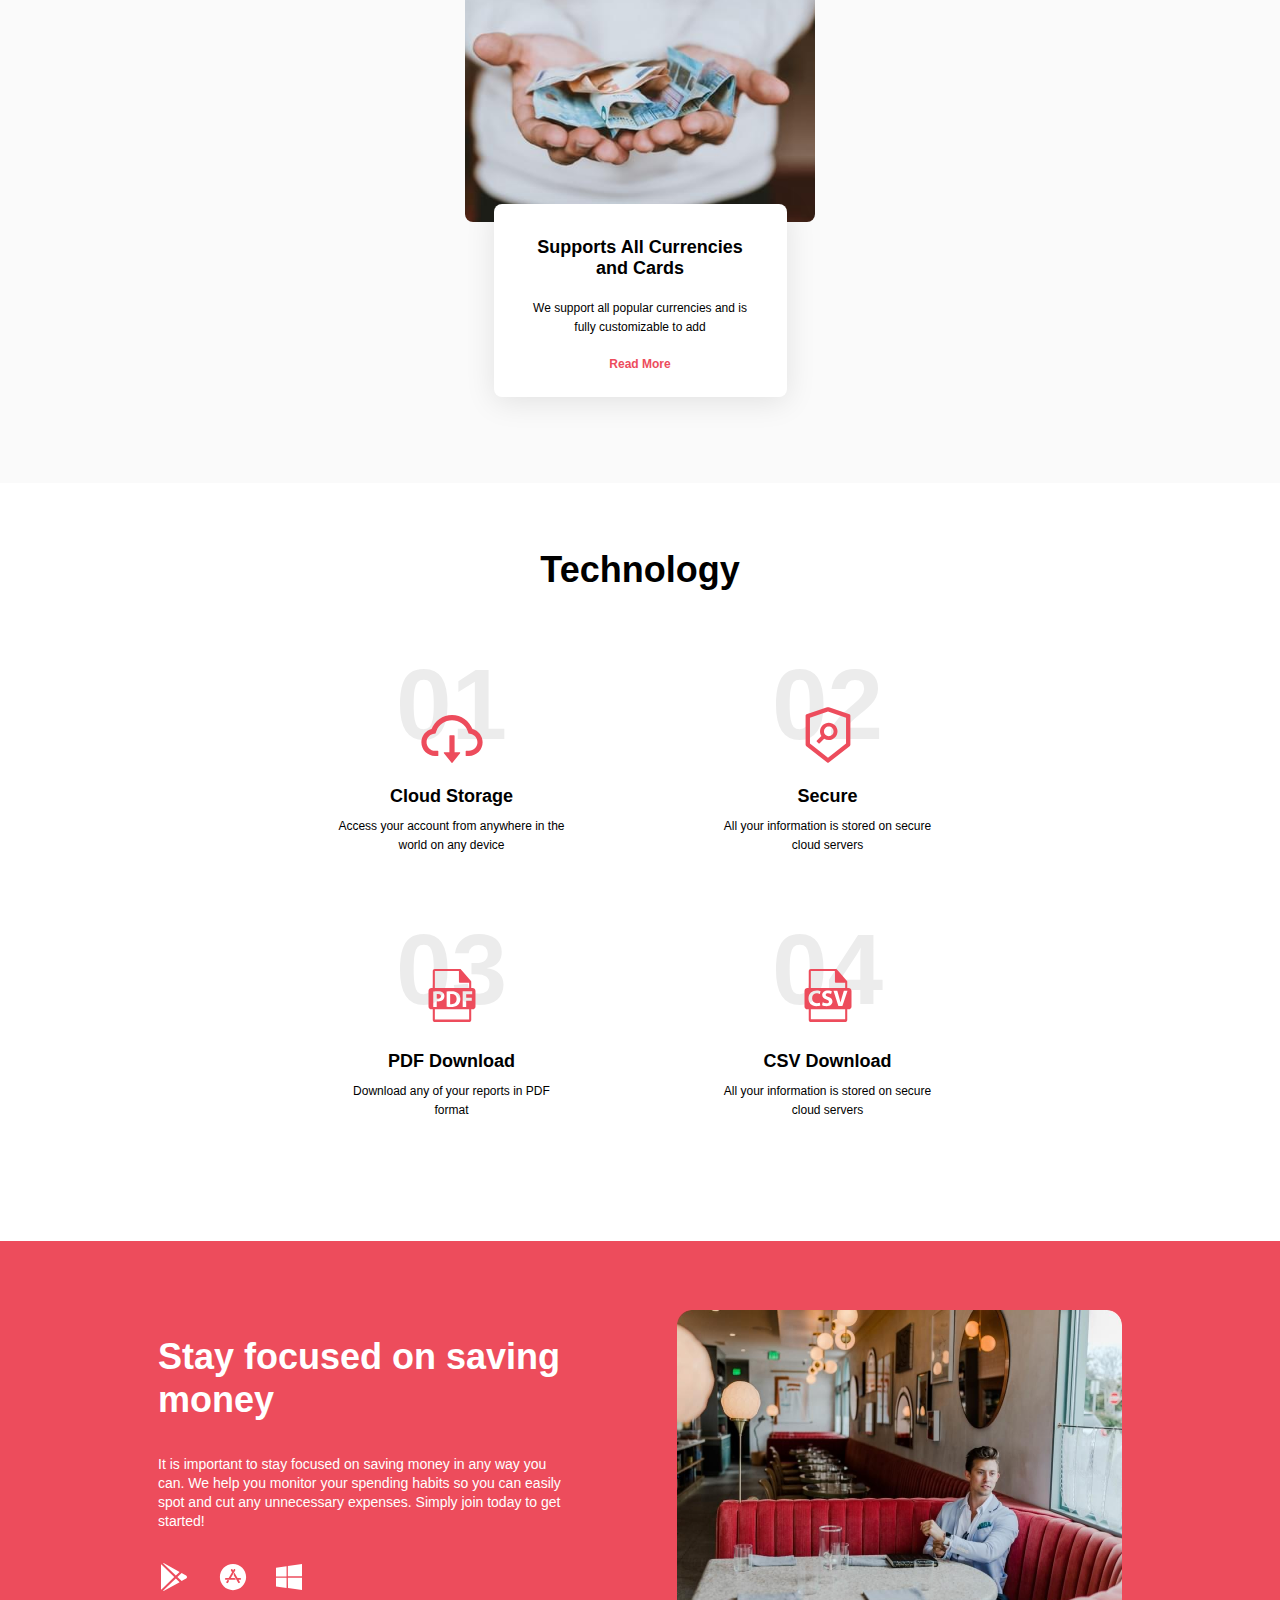
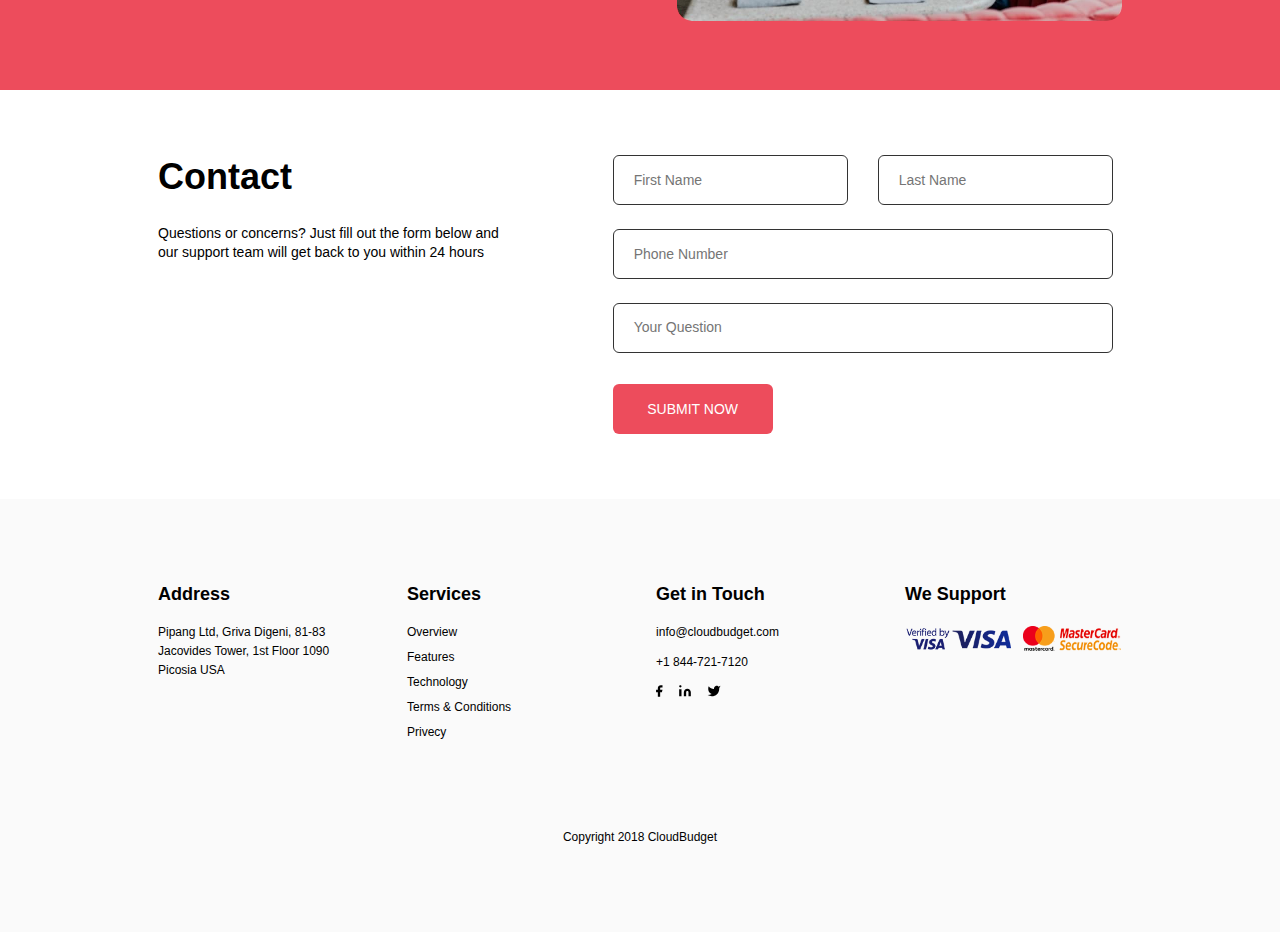
==== commit 3072d9bb: "Add files via upload" ====
--- a/index.html
+++ b/index.html
@@ -277,7 +277,7 @@
                     <input class="form__style" type="tel" name="number" required placeholder="Phone Number">
                 </div>
                 <div class="form__wrapp">
-                    <textarea class="form__style" name="questions" placeholder="Your Question"></textarea>
+                    <textarea class="form__style form__style--question" name="questions" placeholder="Your Question"></textarea>
                 </div>
     
                 <div class="form__btn">
--- a/css/style.min.css
+++ b/css/style.min.css
@@ -1 +1 @@
-body{box-sizing:border-box;margin:0;padding:0;height:100vh;font-family:Lato,sans-serif;min-width:320px;color:#000}.container{padding:0 20px;margin:0 auto}ol,ul{list-style-type:none;margin:0;padding:0}li{margin:0;padding:0}a{text-decoration:none;display:block;margin:0;padding:0}p{margin:0;padding:0}h1,h2,h3,h4,h5,h6{margin:0;padding:0}button{border:none;cursor:pointer;font-weight:600;font-size:14px;font-family:Lato,sans-serif}img{-o-object-fit:cover;object-fit:cover;display:block}input,textarea{font-family:inherit;font-size:inherit;outline:0;-moz-appearance:none;resize:none}.header--background-color{background-image:linear-gradient(90deg,rgba(213,32,71,.8) 0,rgba(238,61,27,.8) 100%),url(../img/bcg-hero.png);background-size:cover;background-repeat:no-repeat;background-position:center;color:#fff;height:100vh}.burger-menu__btn{position:relative;display:inline-block;top:2px;right:0;width:40px;height:40px;border-radius:50px;z-index:30;background-color:#fff}.burger-menu__lines,.burger-menu__lines::after,.burger-menu__lines::before{content:"";position:absolute;display:block;width:20px;height:2px;background-color:#ed4c5c;border-radius:8px;left:calc(50% - 10px);top:calc(50% - 1px);transition:250ms}.burger-menu__lines::before{top:-6px}.burger-menu__lines::after{top:6px}.burger-menu__active .burger-menu__lines{background-color:transparent}.burger-menu__active .burger-menu__lines::before{top:0;transform:rotate(45deg)}.burger-menu__active .burger-menu__lines::after{top:0;transform:rotate(-45deg)}.burger-menu__active .burger-menu__btn{position:fixed;margin:20px 20px 0 0}.burger-menu__overlay{position:fixed;top:0;left:0;width:100vw;height:100vh;display:none;z-index:10}.burger-menu__active .burger-menu__overlay{display:block;background-color:rgba(0,0,0,.5)}.head__wrapp{display:flex;padding:25px 0;justify-content:space-between}.head-wrapp__logo{display:flex;align-items:center}.head__svg{position:absolute;top:0;left:0;width:24px;height:17px}.head__logo{display:inline-block;position:relative;padding:0 0 0 32px;font-size:15px;font-weight:600;color:#fff;letter-spacing:.03em}.head__menu-nav{position:fixed;width:100%;height:100%;top:0;right:-100%;transition:250ms;z-index:20;background-color:#fff}.burger-menu__active .head__menu-nav{right:0}.head__list{padding:80px 40px}.head__line{position:relative;width:100%;height:2px;border:none;margin:20px 0;background:linear-gradient(90deg,rgba(213,32,71,.8) 0,rgba(238,61,27,.8) 100%)}.head__link{color:#000;font-size:18px;font-weight:400;transition:250ms}.head__link:focus,.head__link:hover{text-shadow:1px 3px 10px #8c8885;color:#ed4c5c}.head__btn{display:none}.hero{text-align:center;align-items:center;display:flex;height:80%}.hero__wrapp{margin:auto}.hero__title{font-size:36px;font-weight:700}.hero__subtitle{display:inline-block;padding:26px 0 36px;font-size:18px;width:80%;line-height:24px}.hero__btn{width:160px;height:50px;background-color:#fff;border-radius:6px;color:#ed4c5c;font-family:Lato,sans-serif;transition:250ms}.hero__btn:active,.hero__btn:hover{background-color:transparent;color:#fff;border:solid 1px #fff}.about{background-color:#fff;padding:65px 0}.about__title{font-weight:600;line-height:36px;font-size:28px;text-align:center;text-align:start}.about__desc{font-size:14px;font-weight:400;line-height:19px;padding:16px 0 9px}.about__btn{background-color:transparent;font-size:14px;font-weight:400;color:#ed4c5c;padding:0;transition:250ms}.about__btn:focus,.about__btn:hover{text-shadow:1px 3px 10px #8c8885}.about__img{padding:16px 0 0;margin:0 auto;max-width:100%;border-radius:6px}.features{background-color:#fafafa;padding:65px 0 124px}.features__title{font-weight:600;line-height:36px;font-size:28px;text-align:center}.slide-container{position:relative;width:270px;height:360px;margin:0 auto;overflow:hidden}.slide-track{display:flex;transition:1s}.features__list{margin:38px auto 0}.features__item{position:relative;text-align:center;justify-items:center;justify-content:space-between;width:270px;margin:0 auto}.features__column{position:absolute;top:60%;left:calc(50% - 115px);z-index:5;border-radius:8px;background-color:#fff;box-shadow:0 5px 30px rgba(0,0,0,.1);width:230px}.features__img{border-radius:8px;width:270px;height:174px}.features__subtitle{font-size:18px;font-weight:700;line-height:21px;display:inline-block;padding:26px 0 0;width:90%}.features__desc{font-size:12px;font-weight:400;line-height:19px;display:inline-block;padding:15px 0 17px;width:75%}.features__btn{background-color:transparent;color:#ed4c5c;font-size:12px;font-weight:700;margin:0 0 18px;transition:250ms}.features__btn:focus,.features__btn:hover{text-shadow:1px 3px 10px #8c8885}.slide-btn__wrapp{display:flex;justify-content:center}.slide-btn{position:relative;background-color:#ed4c5c;border-radius:50%;width:40px;height:40px;transition:250ms;z-index:5;margin:0 auto}.slide-btn:focus,.slide-btn:hover{box-shadow:1px 3px 10px #8c8885}.slide-btn-icon{position:absolute;top:calc(50% - 10px);left:calc(50% - 10px)}.tech{padding:65px 0}.tech__title{font-weight:600;line-height:36px;font-size:28px;text-align:center;padding:0 0 46px}.tect__column{position:relative;display:flex;flex-direction:column;text-align:center;align-items:center;width:255px;height:226px;margin:0 auto}.tech__number{position:absolute;-o-object-fit:cover;object-fit:cover;font-size:100px;font-weight:700;color:rgba(16,16,16,.08)}.tech__subtitle{font-size:18px;font-weight:700;line-height:21px;padding:129px 0 0}.tech__text{font-size:12px;font-weight:400;line-height:19px;padding:10px 0 0;width:100%}.tech__svg{position:absolute;top:25%;left:calc(50% - 31px);width:62px;height:62px}.tech__svg--size{left:calc(50% - 21px);width:42px;height:48px}.focused-sec{padding:36px 0;background-color:#ed4c5c}.focused__title{font-weight:600;line-height:36px;font-size:28px;text-align:center;color:#fff;text-align:start}.focused__desc{font-size:14px;font-weight:400;line-height:19px;color:#fff;padding:22px 0}.focused_list{display:flex;align-items:center}.focused__item{padding-right:20px}.focused__icon{transition:250ms}.focused__icon:focus,.focused__icon:hover{filter:drop-shadow(5px 5px 3px rgba(0, 0, 0, .3));transform:translateY(4px)}.focused__icon--google-size{width:28px;height:27px}.focused__icon--app-store-size{width:28px;height:27px}.focused__icon--windows-size{width:22px;height:25px}.focused__img{max-width:100%;border-radius:15px;margin:0 auto;padding:25px 0 0}.form{background-color:#fff;padding:36px 0}.form-head__title{font-weight:600;line-height:36px;font-size:28px;text-align:center;text-align:start}.form-head__desc{font-size:14px;font-weight:400;line-height:19px;text-align:start;padding:16px 0 28px}.form__content{width:280px;margin:0 auto;background-color:transparent}.form__style{border:solid 1px #333;border-radius:6px;height:40px;margin:0 auto;padding:0;width:100%;margin:24px 0 0}.form__style--top{margin:0}.form__style::-moz-placeholder{font-size:14px;font-weight:400;padding:12px 0 0 22px}.form__style:-ms-input-placeholder{font-size:14px;font-weight:400;padding:12px 0 0 22px}.form__style::placeholder{font-size:14px;font-weight:400;padding:12px 0 0 22px}.form__style:focus,.form__style:hover{border:solid 1px #ed4c5c;box-shadow:0 0 15px 4px rgba(0,0,0,.06)}.form__name-style:focus,.form__name-style:hover{border:solid 1px #ed4c5c;box-shadow:0 0 15px 4px rgba(0,0,0,.06)}.form__name-style:focus::-moz-placeholder,.form__name-style:hover::-moz-placeholder{color:#ed4c5c}.form__name-style:focus:-ms-input-placeholder,.form__name-style:hover:-ms-input-placeholder{color:#ed4c5c}.form__name-style:focus::placeholder,.form__name-style:hover::placeholder{color:#ed4c5c}.form__style:focus::-moz-placeholder,.form__style:hover::-moz-placeholder{color:#ed4c5c}.form__style:focus:-ms-input-placeholder,.form__style:hover:-ms-input-placeholder{color:#ed4c5c}.form__style:focus::placeholder,.form__style:hover::placeholder{color:#ed4c5c}.form__btn{display:flex}.form__btn-style{width:160px;height:50px;border-radius:6px;background-color:#ed4c5c;color:#fff;font-weight:400;font-size:14px;transition:250ms;margin:26px auto 0}.form__btn-style:focus,.form__btn-style:hover{box-shadow:1px 3px 10px #8c8885}footer{padding:45px 0;background-color:#fafafa}.foo__content{display:flex;flex-direction:column;text-align:center}.foo__column{padding:36px 0 0}.foo__column:nth-child(1){padding:0}.foo__title{padding:0 0 18px;font-weight:700;font-size:18px}.foo-address__location{font-size:12px;font-weight:400;line-height:19px;display:inline-block;text-align:center;width:70%;font-style:normal}.foo-nav__link{font-size:12px;font-weight:400;line-height:19px;color:#000;padding:6px 0 0;transition:250ms}.foo-nav__link:focus,.foo-nav__link:hover{color:#ed4c5c;text-shadow:2px 4px 5px rgba(0,0,0,.23)}.foo-nav__link:nth-child(1){padding:0}.foo-contact__connect{font-size:12px;font-weight:400;line-height:19px;color:#000}.foo-contact__connect:focus,.foo-contact__connect:hover{color:#ed4c5c;text-shadow:2px 4px 5px rgba(0,0,0,.23)}.foo-contact__connect--padding{padding:11px 0}.foo-contact__networks{display:flex;align-items:center;justify-content:center}.foo-contact__items{padding:0 16px 0 0}.foo-contact__items:nth-child(3){padding:0}.foo__svg{fill:#000;transition:250ms}.foo__svg:focus,.foo__svg:hover{fill:#ed4c5c;filter:drop-shadow(5px 5px 3px rgba(0, 0, 0, .3))}.foo__img{margin:0 auto;background-color:transparent;width:216px;height:31px}.foo__company-name{font-size:12px;font-weight:400;line-height:19px;text-align:center;padding:46px 0 0}@media screen and (min-width:380px){.hero__title{font-size:42px}.about__img{width:350px}.slide-container{width:320px;height:380px}.features__item{width:320px}.features__column{left:calc(50% - 125px);width:250px}.features__img{width:320px;height:214px}.features__desc{width:80%}.focused__img{width:350px}.form__content{width:320px}}@media screen and (min-width:480px){.container{max-width:480px}.head__menu-nav{width:320px}.hero__title{font-size:48px}.hero__subtitle{width:72%;line-height:26px;padding:28px 0 32px}.about__img{width:385px}.slide-container{width:350px;height:450px}.features__list{margin:63px auto 0}.features__item{width:350px}.features__column{left:calc(50% - 146.5px);width:293px}.features__img{width:350px;height:250px}.features__subtitle{width:80%;padding:33px 0 0}.features__desc{padding:20px 0 17px;width:75%}.features__btn{margin:0 0 25px}.focused__img{width:385px}footer{padding:65px 0}}@media screen and (min-width:768px){.container{padding:0 30px;max-width:708px}.hero__wrapp{display:flex;flex-direction:column;align-items:center}.hero__title{font-size:52px}.hero__subtitle{font-size:20px;padding:39px 0;width:52%}.about__title{font-size:36px;line-height:43px}.about__wrapp{display:flex}.about__title{display:block;width:80%}.about__desc{display:block;width:80%;padding:20px 0 9px}.about__img{width:350px;height:258px;padding:0}.features__title{font-size:36px;line-height:43px}.feature__content-wrapp{position:relative}.slide-btn__wrapp{display:block}.slide-btn{top:calc(50% - 20px)}.btn-next{position:absolute;right:10%}.btn-prev{position:absolute;left:10%}.tech__title{font-size:36px;line-height:43px}.tech__row{justify-content:center;display:-ms-grid;display:grid;-ms-grid-columns:(256px)[2];grid-template-columns:repeat(2,256px);-ms-grid-rows:(225px)[2];grid-template-rows:repeat(2,225px);grid-gap:30px 90px;margin:0 auto}.tech__subtitle{padding:139px 0 0}.focused__title{font-size:36px;line-height:43px}.focused-sec{padding:65px 0}.focused__wrapp{display:flex}.focused__title{display:block;width:80%}.focused__desc{display:block;width:80%;padding:26px 0}.focused__img{width:350px;height:258px;padding:0}.form-head__title{font-size:36px;line-height:43px}.form{padding:65px 0}.form__container{display:flex}.form__head{width:50%}.form-head__title{display:block;width:80%}.form-head__desc{display:block;width:80%;padding:26px 0 36px}.form__content{width:350px;margin:0}.foo__content{flex-direction:row;text-align:start;flex-wrap:wrap;justify-content:space-between}.foo__column{padding:0;width:26.5%}.foo__column--padding-top{padding:46px 0 0}.foo-address__location{text-align:start;width:80%}.foo-contact__networks{display:flex;justify-content:start}.foo__img{margin:0}.foo__company-name{padding:59px 0 0}}@media screen and (min-width:1024px){.container{max-width:964px}.head__wrapp{padding:50px 0 25px}.head__svg{margin:8px 0 0;width:26px;height:19px}.head__logo{display:flex;font-size:18px;align-items:center}.head__menu{display:none}.head__list{display:flex;align-items:center}.head__items{padding:0 0 0 16px}.head__items:nth-child(1){padding:0}.head__link{position:relative;color:#fff}.head__link::before{content:"";position:absolute;left:0;bottom:-10%;display:block;width:100%;height:3px;background-color:#fff;border-radius:6px;transition:250ms;transform:translateX(-100%);opacity:0}.head__link:active::before,.head__link:hover::before{transform:translateX(0);opacity:1}.head__btn{display:block;width:100px;height:40px;background-color:transparent;color:#fff;font-weight:400;font-size:14px;font-family:Lato,sans-serif;border:solid 1px #fff;border-radius:6px;transition:250ms}.head__btn:active,.head__btn:hover{background-color:#fff;color:#ed4c5c;box-shadow:3px 14px 67px -4px rgba(235,240,244,.47)}.hero__title{font-size:72px}.hero__subtitle{font-size:24px;padding:39px 0}.head__burger{display:none}.about{padding:95px 0}.about__content{display:flex;flex-direction:column}.about__wrapp{flex-direction:row;align-items:center}.about__title{width:100%}.about__desc{display:block;align-items:center;width:100%}.about__img{position:inherit;padding:0 0 0 130px;margin:0;width:445px;height:311px}.about__btn{text-align:start}.slide-container{display:flex;width:100%;overflow:inherit}.slide-btn__wrapp{display:none}.tech{padding:65px 0 104px}.tech__title{padding:0 0 56px}.tech__text{width:90%}.tech__row{grid-gap:40px 120px}.tect__column{margin:0}.tech__svg{position:absolute;left:calc(50% - 35px);width:70px;height:70px}.tech__svg--size-search{height:62px}.tech__svg--size{left:calc(50% - 31px);width:62px;height:54px}.focused-sec{padding:69px 0}.focused__wrapp{flex-direction:row;align-items:center}.focused__title{width:90%}.focused__desc{padding:34px 0 30px}.focused__img{width:445px;height:311px}.focused__item{display:block;padding-right:28px}.focused__icon{transition:.2s}.focused__icon--google-size{width:32px;height:32px}.focused__icon--app-store-size{width:30px;height:30px}.focused__icon--windows-size{width:26px;height:26px}.form__content{width:540px}.form__name{display:flex}.form__style--width{width:240px}.form__style--margin{margin:0 0 0 30px}.form__btn-style{margin:27px 0 0}footer{padding:85px 0}.foo__column{padding:0;width:22.5%}.foo__company-name{padding:86px 0 0}}@media screen and (min-width:1440px){.container{padding:0 80px;max-width:1280px}.hero__subtitle{width:50%}.about__title{width:80%}.about__desc{width:65%;padding:34px 0 15px}.tech__row{display:flex;grid-gap:0 0}.tect__column{margin-right:auto}.tect__column:last-child{margin-right:0}.focused-sec{padding:95px 0}.focused__content{display:flex;flex-direction:column;justify-content:center}.focused__title{width:60%}.focused__desc{width:65%;padding:34px 0 42px}.focused__img{width:445px;height:311px;margin:0;padding:0 0 0 130px}.form{padding:117px 0 78px}.form__head{width:58%}.form-head__desc{display:block;width:60%;padding:26px 0 36px}.form__style--width{width:255px}.form__style--margin{margin:0 0 0 28px}.foo__column{padding:0;width:18.5%}.foo__company-name{text-align:start}}+body{box-sizing:border-box;margin:0;padding:0;height:100vh;font-family:Lato,sans-serif;min-width:320px;color:#000}.container{padding:0 20px;margin:0 auto}ol,ul{list-style-type:none;margin:0;padding:0}li{margin:0;padding:0}a{text-decoration:none;display:block;margin:0;padding:0}p{margin:0;padding:0}h1,h2,h3,h4,h5,h6{margin:0;padding:0}button{border:none;cursor:pointer;font-weight:600;font-size:14px;font-family:Lato,sans-serif}img{-o-object-fit:cover;object-fit:cover;display:block}input,textarea{font-family:inherit;font-size:inherit;outline:0;-moz-appearance:none;resize:none}.header--background-color{background-image:linear-gradient(90deg,rgba(213,32,71,.8) 0,rgba(238,61,27,.8) 100%),url(../img/bcg-hero.png);background-size:cover;background-repeat:no-repeat;background-position:center;color:#fff;height:100vh}.head__wrapp{display:flex;padding:25px 0;justify-content:space-between}.head-wrapp__logo{display:flex;align-items:center}.head__svg{position:absolute;top:0;left:0;width:24px;height:17px}.head__logo{display:inline-block;position:relative;padding:0 0 0 32px;font-size:15px;font-weight:600;color:#fff;letter-spacing:.03em}.head__list{padding:80px 40px}.head__line{position:relative;width:100%;height:2px;border:none;margin:20px 0;background:linear-gradient(90deg,rgba(213,32,71,.8) 0,rgba(238,61,27,.8) 100%)}.head__link{color:#000;font-size:18px;font-weight:400;transition:250ms}.head__link:focus,.head__link:hover{text-shadow:1px 3px 10px #8c8885;color:#ed4c5c}.head__btn{display:none}.hero{text-align:center;align-items:center;display:flex;height:80%}.hero__wrapp{margin:auto}.hero__title{font-size:36px;font-weight:700}.hero__subtitle{display:inline-block;padding:26px 0 36px;font-size:18px;width:80%;line-height:24px}.hero__btn{width:160px;height:50px;background-color:#fff;border-radius:6px;color:#ed4c5c;font-family:Lato,sans-serif;transition:250ms}.hero__btn:active,.hero__btn:hover{background-color:transparent;color:#fff;border:solid 1px #fff}.burger-menu__btn{position:relative;display:inline-block;top:2px;right:0;width:40px;height:40px;border-radius:50px;z-index:30;background-color:#fff}.burger-menu__lines,.burger-menu__lines::after,.burger-menu__lines::before{content:"";position:absolute;display:block;width:20px;height:2px;background-color:#ed4c5c;border-radius:8px;left:calc(50% - 10px);top:calc(50% - 1px);transition:250ms}.burger-menu__lines::before{top:-6px}.burger-menu__lines::after{top:6px}.burger-menu__active .burger-menu__lines{background-color:transparent}.burger-menu__active .burger-menu__lines::before{top:0;transform:rotate(45deg)}.burger-menu__active .burger-menu__lines::after{top:0;transform:rotate(-45deg)}.burger-menu__active .burger-menu__btn{position:fixed;margin:20px 20px 0 0}.burger-menu__overlay{position:fixed;top:0;left:0;width:100vw;height:100vh;display:none;z-index:10}.burger-menu__active .burger-menu__overlay{display:block;background-color:rgba(0,0,0,.5)}.head__menu-nav{position:fixed;width:100%;height:100%;top:0;right:-100%;transition:250ms;z-index:20;background-color:#fff}.burger-menu__active .head__menu-nav{right:0}.about{background-color:#fff;padding:65px 0}.about__title{font-weight:600;line-height:36px;font-size:28px;text-align:center;text-align:start}.about__desc{font-size:14px;font-weight:400;line-height:19px;padding:16px 0 9px}.about__btn{background-color:transparent;font-size:14px;font-weight:400;color:#ed4c5c;padding:0;transition:250ms}.about__btn:focus,.about__btn:hover{text-shadow:1px 3px 10px #8c8885}.about__img{padding:16px 0 0;margin:0 auto;max-width:100%;border-radius:6px}.features{background-color:#fafafa;padding:65px 0 124px}.features__title{font-weight:600;line-height:36px;font-size:28px;text-align:center}.slide-container{position:relative;width:270px;height:360px;margin:0 auto;overflow:hidden}.slide-track{display:flex;transition:1s}.features__list{margin:38px auto 0}.features__item{position:relative;text-align:center;justify-items:center;justify-content:space-between;width:270px;margin:0 auto}.features__column{position:absolute;top:60%;left:calc(50% - 115px);z-index:5;border-radius:8px;background-color:#fff;box-shadow:0 5px 30px rgba(0,0,0,.1);width:230px}.features__img{border-radius:8px;width:270px;height:174px}.features__subtitle{font-size:18px;font-weight:700;line-height:21px;display:inline-block;padding:26px 0 0;width:90%}.features__desc{font-size:12px;font-weight:400;line-height:19px;display:inline-block;padding:15px 0 17px;width:75%}.features__btn{background-color:transparent;color:#ed4c5c;font-size:12px;font-weight:700;margin:0 0 18px;transition:250ms}.features__btn:focus,.features__btn:hover{text-shadow:1px 3px 10px #8c8885}.slide-btn__wrapp{display:flex;justify-content:center}.slide-btn{position:relative;background-color:#ed4c5c;border-radius:50%;width:40px;height:40px;transition:250ms;z-index:5;margin:0 auto}.slide-btn:focus,.slide-btn:hover{box-shadow:1px 3px 10px #8c8885}.slide-btn-icon{position:absolute;top:calc(50% - 10px);left:calc(50% - 10px)}.tech{padding:65px 0}.tech__title{font-weight:600;line-height:36px;font-size:28px;text-align:center;padding:0 0 46px}.tect__column{position:relative;display:flex;flex-direction:column;text-align:center;align-items:center;width:255px;height:226px;margin:0 auto}.tech__number{position:absolute;-o-object-fit:cover;object-fit:cover;font-size:100px;font-weight:700;color:rgba(16,16,16,.08)}.tech__subtitle{font-size:18px;font-weight:700;line-height:21px;padding:129px 0 0}.tech__text{font-size:12px;font-weight:400;line-height:19px;padding:10px 0 0;width:100%}.tech__svg{position:absolute;top:25%;left:calc(50% - 31px);width:62px;height:62px}.tech__svg--size{left:calc(50% - 21px);width:42px;height:48px}.focused-sec{padding:65px 0;background-color:#ed4c5c}.focused__title{font-weight:600;line-height:36px;font-size:28px;text-align:center;color:#fff;text-align:start}.focused__desc{font-size:14px;font-weight:400;line-height:19px;color:#fff;padding:22px 0}.focused_list{display:flex;align-items:center}.focused__item{padding-right:20px}.focused__icon{transition:250ms}.focused__icon:focus,.focused__icon:hover{filter:drop-shadow(5px 5px 3px rgba(0, 0, 0, .3));transform:translateY(4px)}.focused__icon--google-size{width:28px;height:27px}.focused__icon--app-store-size{width:28px;height:27px}.focused__icon--windows-size{width:22px;height:25px}.focused__img{max-width:100%;border-radius:15px;margin:0 auto;padding:25px 0 0}.form{background-color:#fff;padding:65px 0}.form-head__title{font-weight:600;line-height:36px;font-size:28px;text-align:center;text-align:start}.form-head__desc{font-size:14px;font-weight:400;line-height:19px;text-align:start;padding:16px 0 28px}.form__content{width:280px;margin:0 auto;background-color:transparent}.form__style{border:solid 1px #333;border-radius:6px;margin:0 auto;padding:0;width:92%;margin:24px auto 0;padding:15px 0 15px 20px}.form__style--question{height:18px}.form__style--top{margin:0}.form__style::-moz-placeholder{font-size:14px;font-weight:400}.form__style:-ms-input-placeholder{font-size:14px;font-weight:400}.form__style::placeholder{font-size:14px;font-weight:400}.form__style:focus,.form__style:hover{border:solid 1px #ed4c5c;box-shadow:0 0 15px 4px rgba(0,0,0,.06)}.form__name-style:focus,.form__name-style:hover{border:solid 1px #ed4c5c;box-shadow:0 0 15px 4px rgba(0,0,0,.06)}.form__name-style:focus::-moz-placeholder,.form__name-style:hover::-moz-placeholder{color:#ed4c5c}.form__name-style:focus:-ms-input-placeholder,.form__name-style:hover:-ms-input-placeholder{color:#ed4c5c}.form__name-style:focus::placeholder,.form__name-style:hover::placeholder{color:#ed4c5c}.form__style:focus::-moz-placeholder,.form__style:hover::-moz-placeholder{color:#ed4c5c}.form__style:focus:-ms-input-placeholder,.form__style:hover:-ms-input-placeholder{color:#ed4c5c}.form__style:focus::placeholder,.form__style:hover::placeholder{color:#ed4c5c}.form__btn{display:flex}.form__btn-style{width:160px;height:50px;border-radius:6px;background-color:#ed4c5c;color:#fff;font-weight:400;font-size:14px;transition:250ms;margin:26px auto 0}.form__btn-style:focus,.form__btn-style:hover{box-shadow:1px 3px 10px #8c8885}footer{padding:45px 0;background-color:#fafafa}.foo__content{display:flex;flex-direction:column;text-align:center}.foo__column{padding:36px 0 0}.foo__column:nth-child(1){padding:0}.foo__title{padding:0 0 18px;font-weight:700;font-size:18px}.foo-address__location{font-size:12px;font-weight:400;line-height:19px;display:inline-block;text-align:center;width:70%;font-style:normal}.foo-nav__link{font-size:12px;font-weight:400;line-height:19px;color:#000;padding:6px 0 0;transition:250ms}.foo-nav__link:focus,.foo-nav__link:hover{color:#ed4c5c;text-shadow:2px 4px 5px rgba(0,0,0,.23)}.foo-nav__link:nth-child(1){padding:0}.foo-contact__connect{font-size:12px;font-weight:400;line-height:19px;color:#000;transition:250ms}.foo-contact__connect:focus,.foo-contact__connect:hover{color:#ed4c5c;text-shadow:2px 4px 5px rgba(0,0,0,.23)}.foo-contact__connect--padding{padding:11px 0}.foo-contact__networks{display:flex;align-items:center;justify-content:center}.foo-contact__items{padding:0 16px 0 0}.foo-contact__items:nth-child(3){padding:0}.foo__svg{fill:#000;transition:250ms}.foo__svg:focus,.foo__svg:hover{fill:#ed4c5c;filter:drop-shadow(5px 5px 3px rgba(0, 0, 0, .3))}.foo__img{margin:0 auto;background-color:transparent;width:216px;height:31px}.foo__company-name{font-size:12px;font-weight:400;line-height:19px;text-align:center;padding:46px 0 0}@media screen and (min-width:380px){.hero__title{font-size:42px}.about__img{width:350px}.slide-container{width:320px;height:380px}.features__item{width:320px}.features__column{left:calc(50% - 125px);width:250px}.features__img{width:320px;height:214px}.features__desc{width:80%}.focused__img{width:350px}.form__content{width:320px}}@media screen and (min-width:480px){.container{max-width:480px}.hero__title{font-size:48px}.hero__subtitle{width:72%;line-height:26px;padding:28px 0 32px}.head__menu-nav{width:320px}.about__img{width:385px}.slide-container{width:350px;height:450px}.features__list{margin:63px auto 0}.features__item{width:350px}.features__column{left:calc(50% - 146.5px);width:293px}.features__img{width:350px;height:250px}.features__subtitle{width:80%;padding:33px 0 0}.features__desc{padding:20px 0 17px;width:75%}.features__btn{margin:0 0 25px}.focused__img{width:385px}footer{padding:65px 0}}@media screen and (min-width:768px){.container{padding:0 30px;max-width:708px}.hero__wrapp{display:flex;flex-direction:column;align-items:center}.hero__title{font-size:52px}.hero__subtitle{font-size:20px;padding:39px 0;width:52%}.about__title{font-size:36px;line-height:43px}.about__wrapp{display:flex}.about__title{display:block;width:80%}.about__desc{display:block;width:80%;padding:20px 0 9px}.about__img{width:350px;height:258px;padding:0}.features__title{font-size:36px;line-height:43px}.feature__content-wrapp{position:relative}.slide-btn__wrapp{display:block}.slide-btn{top:calc(50% - 20px)}.btn-next{position:absolute;right:10%}.btn-prev{position:absolute;left:10%}.tech__title{font-size:36px;line-height:43px}.tech__row{justify-content:center;display:-ms-grid;display:grid;-ms-grid-columns:(256px)[2];grid-template-columns:repeat(2,256px);-ms-grid-rows:(225px)[2];grid-template-rows:repeat(2,225px);grid-gap:30px 90px;margin:0 auto}.tech__subtitle{padding:139px 0 0}.focused__title{font-size:36px;line-height:43px}.focused__wrapp{display:flex}.focused__title{display:block;width:80%}.focused__desc{display:block;width:80%;padding:26px 0}.focused__img{width:350px;height:258px;padding:0}.form-head__title{font-size:36px;line-height:43px}.form__container{display:flex;justify-content:space-between}.form__head{width:50%}.form-head__title{display:block;width:80%}.form-head__desc{display:block;width:80%;padding:26px 0 36px}.form__content{width:350px;margin:0}.form__style{width:94%}.foo__content{flex-direction:row;text-align:start;flex-wrap:wrap;justify-content:space-between}.foo__column{padding:0;width:26.5%}.foo__column--padding-top{padding:46px 0 0}.foo-address__location{text-align:start;width:80%}.foo-contact__networks{display:flex;justify-content:start}.foo__img{margin:0}.foo__company-name{padding:59px 0 0}}@media screen and (min-width:1024px){.container{max-width:964px}.head__wrapp{padding:50px 0 25px;display:flex;align-items:center}.head__svg{width:26px;height:19px}.head__logo{font-size:18px}.head__list{display:flex;align-items:center;padding:0}.head__items{padding:0 0 0 16px}.head__items:nth-child(1){padding:0}.head__link{color:#fff;font-size:14px;transition:250ms}.head__link::before{content:"";position:absolute;left:0;bottom:-10%;display:block;width:100%;height:3px;background-color:#fff;border-radius:6px;transition:250ms;transform:translateX(-100%);opacity:0}.head__link:active::before,.head__link:hover::before{transform:translateX(0);opacity:1}.head__link:focus,.head__link:hover{text-shadow:none;color:#fff}.head__btn{display:block;width:100px;height:40px;background-color:transparent;color:#fff;font-weight:400;font-size:14px;font-family:Lato,sans-serif;border:solid 1px #fff;border-radius:6px;transition:250ms}.head__btn:active,.head__btn:hover{background-color:#fff;color:#ed4c5c;box-shadow:3px 14px 67px -4px rgba(235,240,244,.47)}.hero__title{font-size:72px}.hero__subtitle{font-size:24px;padding:39px 0}.burger-menu__btn{display:none}.head__menu-nav{width:445px}.head__line{display:none}.head__menu-nav{position:static;display:block;right:0;background-color:transparent}.burger-menu__active .burger-menu__overlay{display:none}.about{padding:95px 0}.about__content{display:flex;flex-direction:column}.about__wrapp{flex-direction:row;align-items:center}.about__title{width:100%}.about__desc{display:block;align-items:center;width:100%}.about__img{position:inherit;padding:0 0 0 130px;margin:0;width:445px;height:311px}.about__btn{text-align:start}.slide-container{display:flex;width:100%;overflow:inherit}.slide-btn__wrapp{display:none}.tech{padding:65px 0 104px}.tech__title{padding:0 0 56px}.tech__text{width:90%}.tech__row{grid-gap:40px 120px}.tect__column{margin:0}.tech__svg{position:absolute;left:calc(50% - 35px);width:70px;height:70px}.tech__svg--size-search{height:62px}.tech__svg--size{left:calc(50% - 31px);width:62px;height:54px}.focused-sec{padding:69px 0}.focused__wrapp{flex-direction:row;align-items:center}.focused__title{width:90%}.focused__desc{padding:34px 0 30px}.focused__img{width:445px;height:311px}.focused__item{display:block;padding-right:28px}.focused__icon{transition:.2s}.focused__icon--google-size{width:32px;height:32px}.focused__icon--app-store-size{width:30px;height:30px}.focused__icon--windows-size{width:26px;height:26px}.form__content{width:540px}.form__name{display:flex}.form__style--width{width:213px}.form__style--margin{margin:0 0 0 30px}.form__btn-style{margin:27px 0 0}footer{padding:85px 0}.foo__column{padding:0;width:22.5%}.foo__company-name{padding:86px 0 0}}@media screen and (min-width:1440px){.container{padding:0 80px;max-width:1280px}.hero__subtitle{width:50%}.about__title{width:80%}.about__desc{width:65%;padding:34px 0 15px}.tech__row{display:flex;grid-gap:0 0}.tect__column{margin-right:auto}.tect__column:last-child{margin-right:0}.focused-sec{padding:95px 0}.focused__content{display:flex;flex-direction:column;justify-content:center}.focused__title{width:60%}.focused__desc{width:65%;padding:34px 0 42px}.focused__img{width:445px;height:311px;margin:0;padding:0 0 0 130px}.form{padding:117px 0 78px}.form__head{width:58%}.form-head__desc{display:block;width:60%;padding:26px 0 36px}.form__style--width{width:228px}.form__style--margin{margin:0 0 0 28px}.foo__column{padding:0;width:18.5%}.foo__company-name{text-align:start}}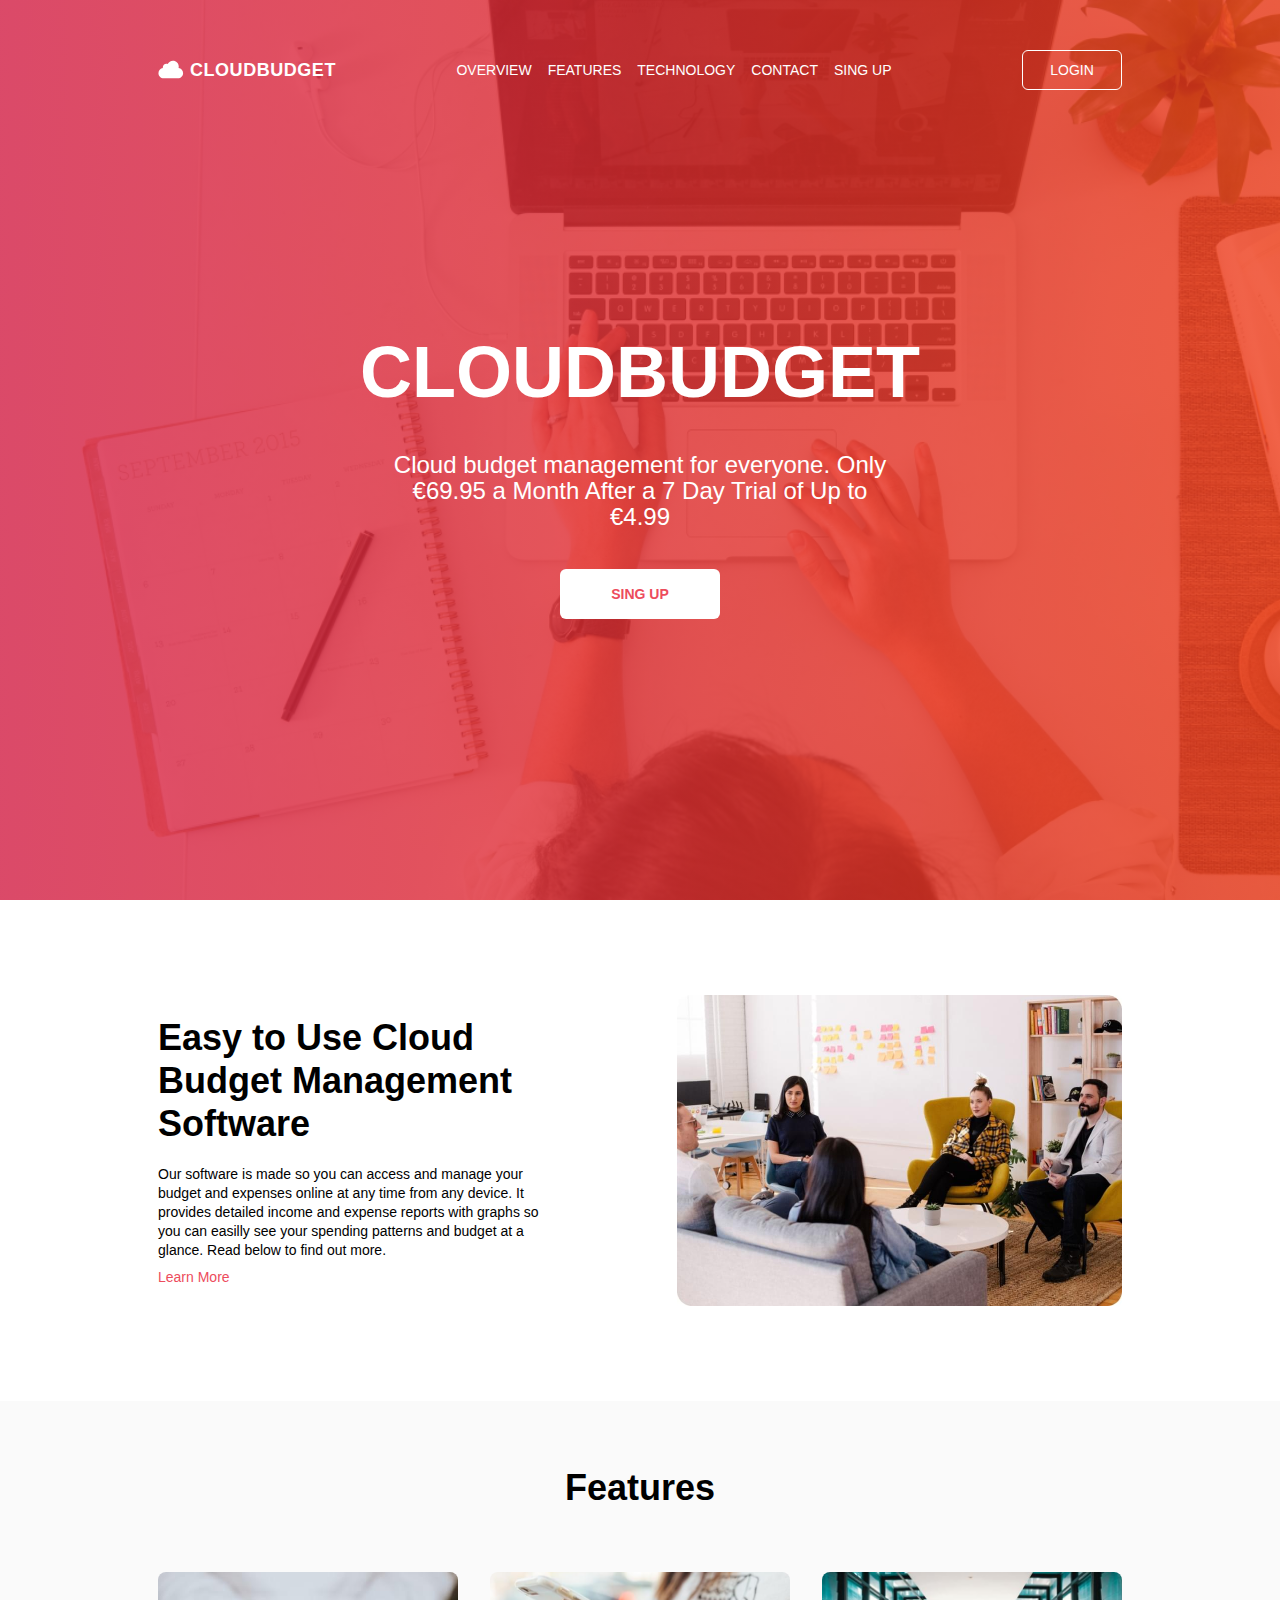
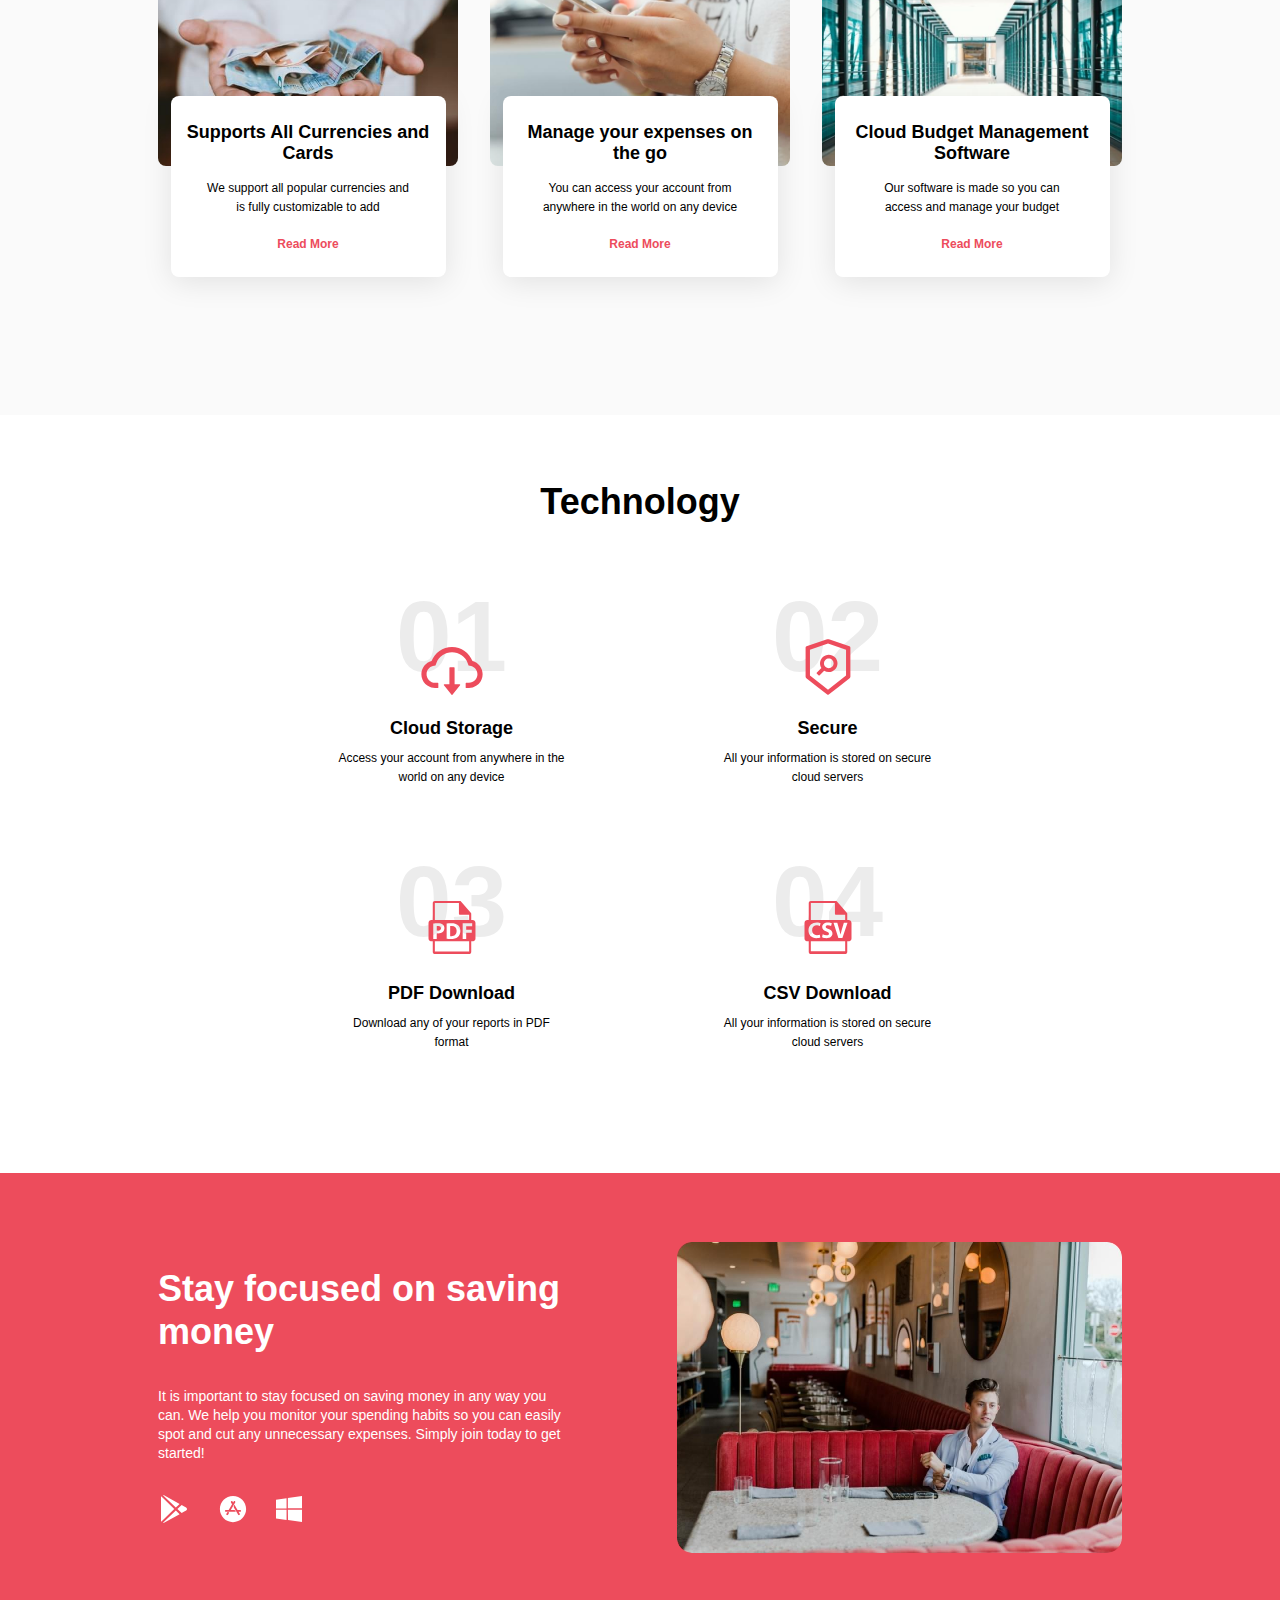
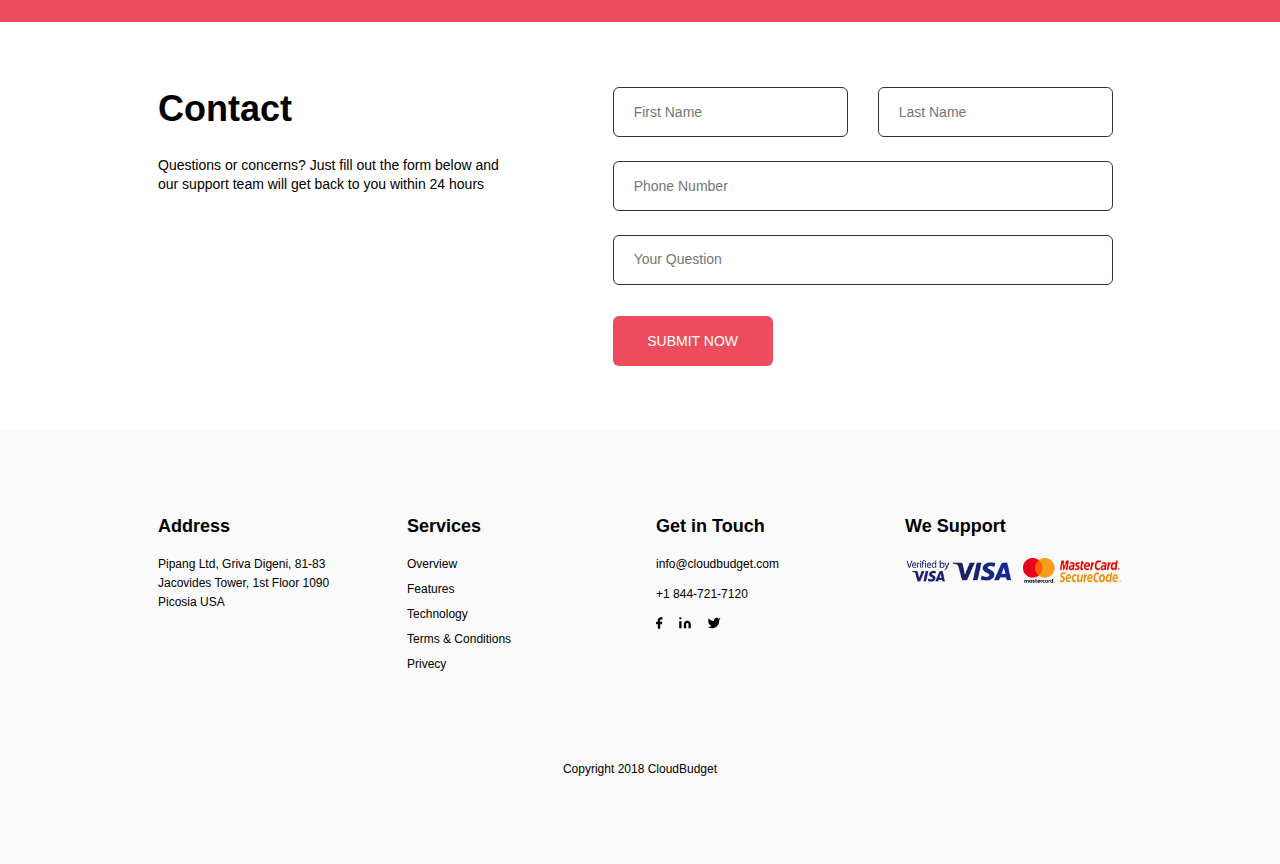
==== commit 791e0123: "Add files via upload" ====
--- a/index.html
+++ b/index.html
@@ -25,7 +25,7 @@
                             <div class="burger-menu__lines"></div>
                         </a>
 
-                        <nav id="menu" class="head__menu-nav">
+                        <nav class="head__menu-nav">
                             <ul class="head__list">
                                 <li class="head__items">
                                     <a class="head__link" href="#about">OVERVIEW</a>
@@ -96,69 +96,53 @@
         <h2 id="features" class="features__title">
             Features
         </h2>
-<div class="feature__content-wrapp">
-    <div class="slide-container">
-        <ul class="features__list slide-track">
-            <li class="features__item slide-item">
-
-                <img src="./img/features/features1.jpg" alt="" class="features__img">
-
-                <div class="features__column">
-                    <p class="features__subtitle">Supports All Currencies and Cards</p>
-                    <p class="features__desc">We support all popular currencies and is fully customizable to add</p>
-
-                    <button class="features__btn">
-                        Read More
-                    </button>
-                </div>
-
-            </li>
-            <li class="features__item features__item--margin slide-item">
-
-                <img src="./img/features/features2.jpg" alt="" class="features__img">
-
-                <div class="features__column">
-                    <p class="features__subtitle">Manage your expenses on the go</p>
-                    <p class="features__desc">You can access your account from anywhere in the world on any device</p>
-
-                    <button class="features__btn">
-                        Read More
-                    </button>
-                </div>
-
-            </li>
-            <li class="features__item slide-item">
-
-                <img src="./img/features/features3.jpg" alt="" class="features__img">
-
-                <div class="features__column">
-                    <p class="features__subtitle">Cloud Budget Management Software</p>
-                    <p class="features__desc">Our software is made so you can access and manage your budget</p>
-
-                    <button class="features__btn">
-                        Read More
-                    </button>
-                </div>
-
-            </li>
-        </ul>
-    </div>
-    <div class="slide-btn__wrapp">
-        <button class="slide-btn btn-prev">
-            <svg class="slide-btn-icon" version="1.1" xmlns="http://www.w3.org/2000/svg" width="20" height="20" fill="#fff" viewBox="0 0 32 32">
-                <title>arrow-left2</title>
-                <path d="M12.586 27.414l-10-10c-0.781-0.781-0.781-2.047 0-2.828l10-10c0.781-0.781 2.047-0.781 2.828 0s0.781 2.047 0 2.828l-6.586 6.586h19.172c1.105 0 2 0.895 2 2s-0.895 2-2 2h-19.172l6.586 6.586c0.39 0.39 0.586 0.902 0.586 1.414s-0.195 1.024-0.586 1.414c-0.781 0.781-2.047 0.781-2.828 0z"></path>
-            </svg>
-         </button>
-         <button class="slide-btn btn-next">
-            <svg class="slide-btn-icon" version="1.1" xmlns="http://www.w3.org/2000/svg" width="20" height="20" fill="#fff" viewBox="0 0 32 32">
-                <title>arrow-right2</title>
-                <path d="M19.414 27.414l10-10c0.781-0.781 0.781-2.047 0-2.828l-10-10c-0.781-0.781-2.047-0.781-2.828 0s-0.781 2.047 0 2.828l6.586 6.586h-19.172c-1.105 0-2 0.895-2 2s0.895 2 2 2h19.172l-6.586 6.586c-0.39 0.39-0.586 0.902-0.586 1.414s0.195 1.024 0.586 1.414c0.781 0.781 2.047 0.781 2.828 0z"></path>
-            </svg>                
-         </button>
-    </div>
+        <div>
+                <ul class="features__list">
+                    <li class="features__item">
+                    
+                        <img src="./img/features/features1.jpg" alt="" class="features__img">
+                    
+                        <div class="features__column">
+                            <p class="features__subtitle">Supports All Currencies and Cards</p>
+                            <p class="features__desc">We support all popular currencies and is fully customizable to add</p>
+                        
+                            <button class="features__btn">
+                                Read More
+                            </button>
+                        </div>
+                    
+                    </li>
+                    <li class="features__item">
+                    
+                        <img src="./img/features/features2.jpg" alt="" class="features__img">
+                    
+                        <div class="features__column">
+                            <p class="features__subtitle">Manage your expenses on the go</p>
+                            <p class="features__desc">You can access your account from anywhere in the world on any device</p>
+                        
+                            <button class="features__btn">
+                                Read More
+                            </button>
+                        </div>
+                    
+                    </li>
+                    <li class="features__item">
+                    
+                        <img src="./img/features/features3.jpg" alt="" class="features__img">
+                    
+                        <div class="features__column">
+                            <p class="features__subtitle">Cloud Budget Management Software</p>
+                            <p class="features__desc">Our software is made so you can access and manage your budget</p>
+                        
+                            <button class="features__btn">
+                                Read More
+                            </button>
+                        </div>
+                    
+                    </li>
+                </ul>
+        </div>
 </div>
-    </div>
 </main>
     <main id="technology" class="tech">
     <div class="container">
@@ -351,8 +335,7 @@
 </footer>
 
 
-
-    <script src="https://code.jquery.com/jquery-3.6.0.min.js"></script>
     <script src="./js/script.js"></script>
 </body>
+
 </html>--- a/css/style.min.css
+++ b/css/style.min.css
@@ -1 +1 @@
-body{box-sizing:border-box;margin:0;padding:0;height:100vh;font-family:Lato,sans-serif;min-width:320px;color:#000}.container{padding:0 20px;margin:0 auto}ol,ul{list-style-type:none;margin:0;padding:0}li{margin:0;padding:0}a{text-decoration:none;display:block;margin:0;padding:0}p{margin:0;padding:0}h1,h2,h3,h4,h5,h6{margin:0;padding:0}button{border:none;cursor:pointer;font-weight:600;font-size:14px;font-family:Lato,sans-serif}img{-o-object-fit:cover;object-fit:cover;display:block}input,textarea{font-family:inherit;font-size:inherit;outline:0;-moz-appearance:none;resize:none}.header--background-color{background-image:linear-gradient(90deg,rgba(213,32,71,.8) 0,rgba(238,61,27,.8) 100%),url(../img/bcg-hero.png);background-size:cover;background-repeat:no-repeat;background-position:center;color:#fff;height:100vh}.head__wrapp{display:flex;padding:25px 0;justify-content:space-between}.head-wrapp__logo{display:flex;align-items:center}.head__svg{position:absolute;top:0;left:0;width:24px;height:17px}.head__logo{display:inline-block;position:relative;padding:0 0 0 32px;font-size:15px;font-weight:600;color:#fff;letter-spacing:.03em}.head__list{padding:80px 40px}.head__line{position:relative;width:100%;height:2px;border:none;margin:20px 0;background:linear-gradient(90deg,rgba(213,32,71,.8) 0,rgba(238,61,27,.8) 100%)}.head__link{color:#000;font-size:18px;font-weight:400;transition:250ms}.head__link:focus,.head__link:hover{text-shadow:1px 3px 10px #8c8885;color:#ed4c5c}.head__btn{display:none}.hero{text-align:center;align-items:center;display:flex;height:80%}.hero__wrapp{margin:auto}.hero__title{font-size:36px;font-weight:700}.hero__subtitle{display:inline-block;padding:26px 0 36px;font-size:18px;width:80%;line-height:24px}.hero__btn{width:160px;height:50px;background-color:#fff;border-radius:6px;color:#ed4c5c;font-family:Lato,sans-serif;transition:250ms}.hero__btn:active,.hero__btn:hover{background-color:transparent;color:#fff;border:solid 1px #fff}.burger-menu__btn{position:relative;display:inline-block;top:2px;right:0;width:40px;height:40px;border-radius:50px;z-index:30;background-color:#fff}.burger-menu__lines,.burger-menu__lines::after,.burger-menu__lines::before{content:"";position:absolute;display:block;width:20px;height:2px;background-color:#ed4c5c;border-radius:8px;left:calc(50% - 10px);top:calc(50% - 1px);transition:250ms}.burger-menu__lines::before{top:-6px}.burger-menu__lines::after{top:6px}.burger-menu__active .burger-menu__lines{background-color:transparent}.burger-menu__active .burger-menu__lines::before{top:0;transform:rotate(45deg)}.burger-menu__active .burger-menu__lines::after{top:0;transform:rotate(-45deg)}.burger-menu__active .burger-menu__btn{position:fixed;margin:20px 20px 0 0}.burger-menu__overlay{position:fixed;top:0;left:0;width:100vw;height:100vh;display:none;z-index:10}.burger-menu__active .burger-menu__overlay{display:block;background-color:rgba(0,0,0,.5)}.head__menu-nav{position:fixed;width:100%;height:100%;top:0;right:-100%;transition:250ms;z-index:20;background-color:#fff}.burger-menu__active .head__menu-nav{right:0}.about{background-color:#fff;padding:65px 0}.about__title{font-weight:600;line-height:36px;font-size:28px;text-align:center;text-align:start}.about__desc{font-size:14px;font-weight:400;line-height:19px;padding:16px 0 9px}.about__btn{background-color:transparent;font-size:14px;font-weight:400;color:#ed4c5c;padding:0;transition:250ms}.about__btn:focus,.about__btn:hover{text-shadow:1px 3px 10px #8c8885}.about__img{padding:16px 0 0;margin:0 auto;max-width:100%;border-radius:6px}.features{background-color:#fafafa;padding:65px 0 124px}.features__title{font-weight:600;line-height:36px;font-size:28px;text-align:center}.slide-container{position:relative;width:270px;height:360px;margin:0 auto;overflow:hidden}.slide-track{display:flex;transition:1s}.features__list{margin:38px auto 0}.features__item{position:relative;text-align:center;justify-items:center;justify-content:space-between;width:270px;margin:0 auto}.features__column{position:absolute;top:60%;left:calc(50% - 115px);z-index:5;border-radius:8px;background-color:#fff;box-shadow:0 5px 30px rgba(0,0,0,.1);width:230px}.features__img{border-radius:8px;width:270px;height:174px}.features__subtitle{font-size:18px;font-weight:700;line-height:21px;display:inline-block;padding:26px 0 0;width:90%}.features__desc{font-size:12px;font-weight:400;line-height:19px;display:inline-block;padding:15px 0 17px;width:75%}.features__btn{background-color:transparent;color:#ed4c5c;font-size:12px;font-weight:700;margin:0 0 18px;transition:250ms}.features__btn:focus,.features__btn:hover{text-shadow:1px 3px 10px #8c8885}.slide-btn__wrapp{display:flex;justify-content:center}.slide-btn{position:relative;background-color:#ed4c5c;border-radius:50%;width:40px;height:40px;transition:250ms;z-index:5;margin:0 auto}.slide-btn:focus,.slide-btn:hover{box-shadow:1px 3px 10px #8c8885}.slide-btn-icon{position:absolute;top:calc(50% - 10px);left:calc(50% - 10px)}.tech{padding:65px 0}.tech__title{font-weight:600;line-height:36px;font-size:28px;text-align:center;padding:0 0 46px}.tect__column{position:relative;display:flex;flex-direction:column;text-align:center;align-items:center;width:255px;height:226px;margin:0 auto}.tech__number{position:absolute;-o-object-fit:cover;object-fit:cover;font-size:100px;font-weight:700;color:rgba(16,16,16,.08)}.tech__subtitle{font-size:18px;font-weight:700;line-height:21px;padding:129px 0 0}.tech__text{font-size:12px;font-weight:400;line-height:19px;padding:10px 0 0;width:100%}.tech__svg{position:absolute;top:25%;left:calc(50% - 31px);width:62px;height:62px}.tech__svg--size{left:calc(50% - 21px);width:42px;height:48px}.focused-sec{padding:65px 0;background-color:#ed4c5c}.focused__title{font-weight:600;line-height:36px;font-size:28px;text-align:center;color:#fff;text-align:start}.focused__desc{font-size:14px;font-weight:400;line-height:19px;color:#fff;padding:22px 0}.focused_list{display:flex;align-items:center}.focused__item{padding-right:20px}.focused__icon{transition:250ms}.focused__icon:focus,.focused__icon:hover{filter:drop-shadow(5px 5px 3px rgba(0, 0, 0, .3));transform:translateY(4px)}.focused__icon--google-size{width:28px;height:27px}.focused__icon--app-store-size{width:28px;height:27px}.focused__icon--windows-size{width:22px;height:25px}.focused__img{max-width:100%;border-radius:15px;margin:0 auto;padding:25px 0 0}.form{background-color:#fff;padding:65px 0}.form-head__title{font-weight:600;line-height:36px;font-size:28px;text-align:center;text-align:start}.form-head__desc{font-size:14px;font-weight:400;line-height:19px;text-align:start;padding:16px 0 28px}.form__content{width:280px;margin:0 auto;background-color:transparent}.form__style{border:solid 1px #333;border-radius:6px;margin:0 auto;padding:0;width:92%;margin:24px auto 0;padding:15px 0 15px 20px}.form__style--question{height:18px}.form__style--top{margin:0}.form__style::-moz-placeholder{font-size:14px;font-weight:400}.form__style:-ms-input-placeholder{font-size:14px;font-weight:400}.form__style::placeholder{font-size:14px;font-weight:400}.form__style:focus,.form__style:hover{border:solid 1px #ed4c5c;box-shadow:0 0 15px 4px rgba(0,0,0,.06)}.form__name-style:focus,.form__name-style:hover{border:solid 1px #ed4c5c;box-shadow:0 0 15px 4px rgba(0,0,0,.06)}.form__name-style:focus::-moz-placeholder,.form__name-style:hover::-moz-placeholder{color:#ed4c5c}.form__name-style:focus:-ms-input-placeholder,.form__name-style:hover:-ms-input-placeholder{color:#ed4c5c}.form__name-style:focus::placeholder,.form__name-style:hover::placeholder{color:#ed4c5c}.form__style:focus::-moz-placeholder,.form__style:hover::-moz-placeholder{color:#ed4c5c}.form__style:focus:-ms-input-placeholder,.form__style:hover:-ms-input-placeholder{color:#ed4c5c}.form__style:focus::placeholder,.form__style:hover::placeholder{color:#ed4c5c}.form__btn{display:flex}.form__btn-style{width:160px;height:50px;border-radius:6px;background-color:#ed4c5c;color:#fff;font-weight:400;font-size:14px;transition:250ms;margin:26px auto 0}.form__btn-style:focus,.form__btn-style:hover{box-shadow:1px 3px 10px #8c8885}footer{padding:45px 0;background-color:#fafafa}.foo__content{display:flex;flex-direction:column;text-align:center}.foo__column{padding:36px 0 0}.foo__column:nth-child(1){padding:0}.foo__title{padding:0 0 18px;font-weight:700;font-size:18px}.foo-address__location{font-size:12px;font-weight:400;line-height:19px;display:inline-block;text-align:center;width:70%;font-style:normal}.foo-nav__link{font-size:12px;font-weight:400;line-height:19px;color:#000;padding:6px 0 0;transition:250ms}.foo-nav__link:focus,.foo-nav__link:hover{color:#ed4c5c;text-shadow:2px 4px 5px rgba(0,0,0,.23)}.foo-nav__link:nth-child(1){padding:0}.foo-contact__connect{font-size:12px;font-weight:400;line-height:19px;color:#000;transition:250ms}.foo-contact__connect:focus,.foo-contact__connect:hover{color:#ed4c5c;text-shadow:2px 4px 5px rgba(0,0,0,.23)}.foo-contact__connect--padding{padding:11px 0}.foo-contact__networks{display:flex;align-items:center;justify-content:center}.foo-contact__items{padding:0 16px 0 0}.foo-contact__items:nth-child(3){padding:0}.foo__svg{fill:#000;transition:250ms}.foo__svg:focus,.foo__svg:hover{fill:#ed4c5c;filter:drop-shadow(5px 5px 3px rgba(0, 0, 0, .3))}.foo__img{margin:0 auto;background-color:transparent;width:216px;height:31px}.foo__company-name{font-size:12px;font-weight:400;line-height:19px;text-align:center;padding:46px 0 0}@media screen and (min-width:380px){.hero__title{font-size:42px}.about__img{width:350px}.slide-container{width:320px;height:380px}.features__item{width:320px}.features__column{left:calc(50% - 125px);width:250px}.features__img{width:320px;height:214px}.features__desc{width:80%}.focused__img{width:350px}.form__content{width:320px}}@media screen and (min-width:480px){.container{max-width:480px}.hero__title{font-size:48px}.hero__subtitle{width:72%;line-height:26px;padding:28px 0 32px}.head__menu-nav{width:320px}.about__img{width:385px}.slide-container{width:350px;height:450px}.features__list{margin:63px auto 0}.features__item{width:350px}.features__column{left:calc(50% - 146.5px);width:293px}.features__img{width:350px;height:250px}.features__subtitle{width:80%;padding:33px 0 0}.features__desc{padding:20px 0 17px;width:75%}.features__btn{margin:0 0 25px}.focused__img{width:385px}footer{padding:65px 0}}@media screen and (min-width:768px){.container{padding:0 30px;max-width:708px}.hero__wrapp{display:flex;flex-direction:column;align-items:center}.hero__title{font-size:52px}.hero__subtitle{font-size:20px;padding:39px 0;width:52%}.about__title{font-size:36px;line-height:43px}.about__wrapp{display:flex}.about__title{display:block;width:80%}.about__desc{display:block;width:80%;padding:20px 0 9px}.about__img{width:350px;height:258px;padding:0}.features__title{font-size:36px;line-height:43px}.feature__content-wrapp{position:relative}.slide-btn__wrapp{display:block}.slide-btn{top:calc(50% - 20px)}.btn-next{position:absolute;right:10%}.btn-prev{position:absolute;left:10%}.tech__title{font-size:36px;line-height:43px}.tech__row{justify-content:center;display:-ms-grid;display:grid;-ms-grid-columns:(256px)[2];grid-template-columns:repeat(2,256px);-ms-grid-rows:(225px)[2];grid-template-rows:repeat(2,225px);grid-gap:30px 90px;margin:0 auto}.tech__subtitle{padding:139px 0 0}.focused__title{font-size:36px;line-height:43px}.focused__wrapp{display:flex}.focused__title{display:block;width:80%}.focused__desc{display:block;width:80%;padding:26px 0}.focused__img{width:350px;height:258px;padding:0}.form-head__title{font-size:36px;line-height:43px}.form__container{display:flex;justify-content:space-between}.form__head{width:50%}.form-head__title{display:block;width:80%}.form-head__desc{display:block;width:80%;padding:26px 0 36px}.form__content{width:350px;margin:0}.form__style{width:94%}.foo__content{flex-direction:row;text-align:start;flex-wrap:wrap;justify-content:space-between}.foo__column{padding:0;width:26.5%}.foo__column--padding-top{padding:46px 0 0}.foo-address__location{text-align:start;width:80%}.foo-contact__networks{display:flex;justify-content:start}.foo__img{margin:0}.foo__company-name{padding:59px 0 0}}@media screen and (min-width:1024px){.container{max-width:964px}.head__wrapp{padding:50px 0 25px;display:flex;align-items:center}.head__svg{width:26px;height:19px}.head__logo{font-size:18px}.head__list{display:flex;align-items:center;padding:0}.head__items{padding:0 0 0 16px}.head__items:nth-child(1){padding:0}.head__link{color:#fff;font-size:14px;transition:250ms}.head__link::before{content:"";position:absolute;left:0;bottom:-10%;display:block;width:100%;height:3px;background-color:#fff;border-radius:6px;transition:250ms;transform:translateX(-100%);opacity:0}.head__link:active::before,.head__link:hover::before{transform:translateX(0);opacity:1}.head__link:focus,.head__link:hover{text-shadow:none;color:#fff}.head__btn{display:block;width:100px;height:40px;background-color:transparent;color:#fff;font-weight:400;font-size:14px;font-family:Lato,sans-serif;border:solid 1px #fff;border-radius:6px;transition:250ms}.head__btn:active,.head__btn:hover{background-color:#fff;color:#ed4c5c;box-shadow:3px 14px 67px -4px rgba(235,240,244,.47)}.hero__title{font-size:72px}.hero__subtitle{font-size:24px;padding:39px 0}.burger-menu__btn{display:none}.head__menu-nav{width:445px}.head__line{display:none}.head__menu-nav{position:static;display:block;right:0;background-color:transparent}.burger-menu__active .burger-menu__overlay{display:none}.about{padding:95px 0}.about__content{display:flex;flex-direction:column}.about__wrapp{flex-direction:row;align-items:center}.about__title{width:100%}.about__desc{display:block;align-items:center;width:100%}.about__img{position:inherit;padding:0 0 0 130px;margin:0;width:445px;height:311px}.about__btn{text-align:start}.slide-container{display:flex;width:100%;overflow:inherit}.slide-btn__wrapp{display:none}.tech{padding:65px 0 104px}.tech__title{padding:0 0 56px}.tech__text{width:90%}.tech__row{grid-gap:40px 120px}.tect__column{margin:0}.tech__svg{position:absolute;left:calc(50% - 35px);width:70px;height:70px}.tech__svg--size-search{height:62px}.tech__svg--size{left:calc(50% - 31px);width:62px;height:54px}.focused-sec{padding:69px 0}.focused__wrapp{flex-direction:row;align-items:center}.focused__title{width:90%}.focused__desc{padding:34px 0 30px}.focused__img{width:445px;height:311px}.focused__item{display:block;padding-right:28px}.focused__icon{transition:.2s}.focused__icon--google-size{width:32px;height:32px}.focused__icon--app-store-size{width:30px;height:30px}.focused__icon--windows-size{width:26px;height:26px}.form__content{width:540px}.form__name{display:flex}.form__style--width{width:213px}.form__style--margin{margin:0 0 0 30px}.form__btn-style{margin:27px 0 0}footer{padding:85px 0}.foo__column{padding:0;width:22.5%}.foo__company-name{padding:86px 0 0}}@media screen and (min-width:1440px){.container{padding:0 80px;max-width:1280px}.hero__subtitle{width:50%}.about__title{width:80%}.about__desc{width:65%;padding:34px 0 15px}.tech__row{display:flex;grid-gap:0 0}.tect__column{margin-right:auto}.tect__column:last-child{margin-right:0}.focused-sec{padding:95px 0}.focused__content{display:flex;flex-direction:column;justify-content:center}.focused__title{width:60%}.focused__desc{width:65%;padding:34px 0 42px}.focused__img{width:445px;height:311px;margin:0;padding:0 0 0 130px}.form{padding:117px 0 78px}.form__head{width:58%}.form-head__desc{display:block;width:60%;padding:26px 0 36px}.form__style--width{width:228px}.form__style--margin{margin:0 0 0 28px}.foo__column{padding:0;width:18.5%}.foo__company-name{text-align:start}}+body{box-sizing:border-box;margin:0;padding:0;height:100vh;font-family:Lato,sans-serif;min-width:320px;color:#000}.container{padding:0 20px;margin:0 auto}ol,ul{list-style-type:none;margin:0;padding:0}li{margin:0;padding:0}a{text-decoration:none;display:block;margin:0;padding:0}p{margin:0;padding:0}h1,h2,h3,h4,h5,h6{margin:0;padding:0}button{border:none;cursor:pointer;font-weight:600;font-size:14px;font-family:Lato,sans-serif}img{-o-object-fit:cover;object-fit:cover;display:block}input,textarea{font-family:inherit;font-size:inherit;outline:0;-moz-appearance:none;resize:none}.header--background-color{background-image:linear-gradient(90deg,rgba(213,32,71,.8) 0,rgba(238,61,27,.8) 100%),url(../img/bcg-hero.png);background-size:cover;background-repeat:no-repeat;background-position:center;color:#fff;height:100vh}.head__wrapp{display:flex;padding:25px 0;justify-content:space-between}.head-wrapp__logo{display:flex;align-items:center}.head__svg{position:absolute;top:0;left:0;width:24px;height:17px}.head__logo{display:inline-block;position:relative;padding:0 0 0 32px;font-size:15px;font-weight:600;color:#fff;letter-spacing:.03em}.head__list{padding:80px 40px}.head__line{position:relative;width:100%;height:2px;border:none;margin:20px 0;background:linear-gradient(90deg,rgba(213,32,71,.8) 0,rgba(238,61,27,.8) 100%)}.head__link{color:#000;font-size:18px;font-weight:400;transition:250ms}.head__link:focus,.head__link:hover{text-shadow:1px 3px 10px #8c8885;color:#ed4c5c}.head__btn{display:none}.hero{text-align:center;align-items:center;display:flex;height:80%}.hero__wrapp{margin:auto}.hero__title{font-size:36px;font-weight:700}.hero__subtitle{display:inline-block;padding:26px 0 36px;font-size:18px;width:80%;line-height:24px}.hero__btn{width:160px;height:50px;background-color:#fff;border-radius:6px;color:#ed4c5c;font-family:Lato,sans-serif;transition:250ms}.hero__btn:active,.hero__btn:hover{background-color:transparent;color:#fff;border:solid 1px #fff}.burger-menu__btn{position:relative;display:inline-block;top:2px;right:0;width:40px;height:40px;border-radius:50px;z-index:30;background-color:#fff}.burger-menu__lines,.burger-menu__lines::after,.burger-menu__lines::before{content:"";position:absolute;display:block;width:20px;height:2px;background-color:#ed4c5c;border-radius:8px;left:calc(50% - 10px);top:calc(50% - 1px);transition:250ms}.burger-menu__lines::before{top:-6px}.burger-menu__lines::after{top:6px}.burger-menu__active .burger-menu__lines{background-color:transparent}.burger-menu__active .burger-menu__lines::before{top:0;transform:rotate(45deg)}.burger-menu__active .burger-menu__lines::after{top:0;transform:rotate(-45deg)}.burger-menu__active .burger-menu__btn{position:fixed;margin:20px 20px 0 0}.burger-menu__overlay{position:fixed;top:0;left:0;width:100vw;height:100vh;display:none;z-index:10}.burger-menu__active .burger-menu__overlay{display:block;background-color:rgba(0,0,0,.5)}.head__menu-nav{position:fixed;width:100%;height:100%;top:0;right:-100%;transition:250ms;z-index:20;background-color:#fff}.burger-menu__active .head__menu-nav{right:0}.about{background-color:#fff;padding:65px 0}.about__title{font-weight:600;line-height:36px;font-size:28px;text-align:center;text-align:start}.about__desc{font-size:14px;font-weight:400;line-height:19px;padding:16px 0 9px}.about__btn{background-color:transparent;font-size:14px;font-weight:400;color:#ed4c5c;padding:0;transition:250ms}.about__btn:focus,.about__btn:hover{text-shadow:1px 3px 10px #8c8885}.about__img{padding:16px 0 0;margin:0 auto;max-width:100%;border-radius:6px}.features{background-color:#fafafa;padding:65px 0 94px}.features__title{font-weight:600;line-height:36px;font-size:28px;text-align:center}.features__list{margin:38px auto 0}.features__item{position:relative;text-align:center;justify-items:center;justify-content:space-between;width:270px;margin:0 auto;padding-bottom:170px}.features__img{border-radius:8px;width:270px;height:174px}.features__column{position:absolute;top:32%;left:calc(50% - 115px);z-index:5;border-radius:8px;background-color:#fff;box-shadow:0 5px 30px rgba(0,0,0,.1);width:230px}.features__subtitle{font-size:18px;font-weight:700;line-height:21px;display:inline-block;padding:26px 0 0;width:90%}.features__desc{font-size:12px;font-weight:400;line-height:19px;display:inline-block;padding:15px 0 17px;width:75%}.features__btn{background-color:transparent;color:#ed4c5c;font-size:12px;font-weight:700;margin:0 0 18px;transition:250ms}.features__btn:focus,.features__btn:hover{text-shadow:1px 3px 10px #8c8885}.tech{padding:65px 0}.tech__title{font-weight:600;line-height:36px;font-size:28px;text-align:center;padding:0 0 46px}.tect__column{position:relative;display:flex;flex-direction:column;text-align:center;align-items:center;width:255px;height:226px;margin:0 auto}.tech__number{position:absolute;-o-object-fit:cover;object-fit:cover;font-size:100px;font-weight:700;color:rgba(16,16,16,.08)}.tech__subtitle{font-size:18px;font-weight:700;line-height:21px;padding:129px 0 0}.tech__text{font-size:12px;font-weight:400;line-height:19px;padding:10px 0 0;width:100%}.tech__svg{position:absolute;top:25%;left:calc(50% - 31px);width:62px;height:62px}.tech__svg--size{left:calc(50% - 21px);width:42px;height:48px}.focused-sec{padding:65px 0;background-color:#ed4c5c}.focused__title{font-weight:600;line-height:36px;font-size:28px;text-align:center;color:#fff;text-align:start}.focused__desc{font-size:14px;font-weight:400;line-height:19px;color:#fff;padding:22px 0}.focused_list{display:flex;align-items:center}.focused__item{padding-right:20px}.focused__icon{transition:250ms}.focused__icon:focus,.focused__icon:hover{filter:drop-shadow(5px 5px 3px rgba(0, 0, 0, .3));transform:translateY(4px)}.focused__icon--google-size{width:28px;height:27px}.focused__icon--app-store-size{width:28px;height:27px}.focused__icon--windows-size{width:22px;height:25px}.focused__img{max-width:100%;border-radius:15px;margin:0 auto;padding:25px 0 0}.form{background-color:#fff;padding:65px 0}.form-head__title{font-weight:600;line-height:36px;font-size:28px;text-align:center;text-align:start}.form-head__desc{font-size:14px;font-weight:400;line-height:19px;text-align:start;padding:16px 0 28px}.form__content{width:280px;margin:0 auto;background-color:transparent}.form__style{border:solid 1px #333;border-radius:6px;margin:0 auto;padding:0;width:92%;margin:24px auto 0;padding:15px 0 15px 20px}.form__style--question{height:18px}.form__style--top{margin:0}.form__style::-moz-placeholder{font-size:14px;font-weight:400}.form__style:-ms-input-placeholder{font-size:14px;font-weight:400}.form__style::placeholder{font-size:14px;font-weight:400}.form__style:focus,.form__style:hover{border:solid 1px #ed4c5c;box-shadow:0 0 15px 4px rgba(0,0,0,.06)}.form__name-style:focus,.form__name-style:hover{border:solid 1px #ed4c5c;box-shadow:0 0 15px 4px rgba(0,0,0,.06)}.form__name-style:focus::-moz-placeholder,.form__name-style:hover::-moz-placeholder{color:#ed4c5c}.form__name-style:focus:-ms-input-placeholder,.form__name-style:hover:-ms-input-placeholder{color:#ed4c5c}.form__name-style:focus::placeholder,.form__name-style:hover::placeholder{color:#ed4c5c}.form__style:focus::-moz-placeholder,.form__style:hover::-moz-placeholder{color:#ed4c5c}.form__style:focus:-ms-input-placeholder,.form__style:hover:-ms-input-placeholder{color:#ed4c5c}.form__style:focus::placeholder,.form__style:hover::placeholder{color:#ed4c5c}.form__btn{display:flex}.form__btn-style{width:160px;height:50px;border-radius:6px;background-color:#ed4c5c;color:#fff;font-weight:400;font-size:14px;transition:250ms;margin:26px auto 0}.form__btn-style:focus,.form__btn-style:hover{box-shadow:1px 3px 10px #8c8885}footer{padding:45px 0;background-color:#fafafa}.foo__content{display:flex;flex-direction:column;text-align:center}.foo__column{padding:36px 0 0}.foo__column:nth-child(1){padding:0}.foo__title{padding:0 0 18px;font-weight:700;font-size:18px}.foo-address__location{font-size:12px;font-weight:400;line-height:19px;display:inline-block;text-align:center;width:70%;font-style:normal}.foo-nav__link{font-size:12px;font-weight:400;line-height:19px;color:#000;padding:6px 0 0;transition:250ms}.foo-nav__link:focus,.foo-nav__link:hover{color:#ed4c5c;text-shadow:2px 4px 5px rgba(0,0,0,.23)}.foo-nav__link:nth-child(1){padding:0}.foo-contact__connect{font-size:12px;font-weight:400;line-height:19px;color:#000;transition:250ms}.foo-contact__connect:focus,.foo-contact__connect:hover{color:#ed4c5c;text-shadow:2px 4px 5px rgba(0,0,0,.23)}.foo-contact__connect--padding{padding:11px 0}.foo-contact__networks{display:flex;align-items:center;justify-content:center}.foo-contact__items{padding:0 16px 0 0}.foo-contact__items:nth-child(3){padding:0}.foo__svg{fill:#000;transition:250ms}.foo__svg:focus,.foo__svg:hover{fill:#ed4c5c;filter:drop-shadow(5px 5px 3px rgba(0, 0, 0, .3))}.foo__img{margin:0 auto;background-color:transparent;width:216px;height:31px}.foo__company-name{font-size:12px;font-weight:400;line-height:19px;text-align:center;padding:46px 0 0}@media screen and (min-width:380px){.hero__title{font-size:42px}.about__img{width:350px}.features__item{width:320px}.features__column{left:calc(50% - 125px);top:35%;width:250px}.features__img{width:320px;height:214px}.features__desc{width:80%}.focused__img{width:350px}.form__content{width:320px}}@media screen and (min-width:480px){.container{max-width:480px}.hero__title{font-size:48px}.hero__subtitle{width:72%;line-height:26px;padding:28px 0 32px}.head__menu-nav{width:320px}.about__img{width:385px}.features__list{margin:63px auto 0}.features__item{width:350px}.features__column{left:calc(50% - 146.5px);width:293px;top:38%}.features__img{width:350px;height:250px}.features__subtitle{width:80%;padding:33px 0 0}.features__desc{padding:20px 0 17px;width:75%}.features__btn{margin:0 0 25px}.focused__img{width:385px}footer{padding:65px 0}}@media screen and (min-width:768px){.container{padding:0 30px;max-width:708px}.hero__wrapp{display:flex;flex-direction:column;align-items:center}.hero__title{font-size:52px}.hero__subtitle{font-size:20px;padding:39px 0;width:52%}.about__title{font-size:36px;line-height:43px}.about__wrapp{display:flex}.about__title{display:block;width:80%}.about__desc{display:block;width:80%;padding:20px 0 9px}.about__img{width:350px;height:258px;padding:0}.features__title{font-size:36px;line-height:43px}.tech__title{font-size:36px;line-height:43px}.tech__row{justify-content:center;display:-ms-grid;display:grid;-ms-grid-columns:(256px)[2];grid-template-columns:repeat(2,256px);-ms-grid-rows:(225px)[2];grid-template-rows:repeat(2,225px);grid-gap:30px 90px;margin:0 auto}.tech__subtitle{padding:139px 0 0}.focused__title{font-size:36px;line-height:43px}.focused__wrapp{display:flex}.focused__title{display:block;width:80%}.focused__desc{display:block;width:80%;padding:26px 0}.focused__img{width:350px;height:258px;padding:0}.form-head__title{font-size:36px;line-height:43px}.form__container{display:flex;justify-content:space-between}.form__head{width:50%}.form-head__title{display:block;width:80%}.form-head__desc{display:block;width:80%;padding:26px 0 36px}.form__content{width:350px;margin:0}.form__style{width:94%}.foo__content{flex-direction:row;text-align:start;flex-wrap:wrap;justify-content:space-between}.foo__column{padding:0;width:26.5%}.foo__column--padding-top{padding:46px 0 0}.foo-address__location{text-align:start;width:80%}.foo-contact__networks{display:flex;justify-content:start}.foo__img{margin:0}.foo__company-name{padding:59px 0 0}}@media screen and (min-width:1024px){.container{max-width:964px}.head__wrapp{padding:50px 0 25px;display:flex;align-items:center}.head__svg{width:26px;height:19px}.head__logo{font-size:18px}.head__list{display:flex;align-items:center;padding:0}.head__items{padding:0 0 0 16px}.head__items:nth-child(1){padding:0}.head__link{color:#fff;font-size:14px;transition:250ms}.head__link::before{content:"";position:absolute;left:0;bottom:-10%;display:block;width:100%;height:3px;background-color:#fff;border-radius:6px;transition:250ms;transform:translateX(-100%);opacity:0}.head__link:active::before,.head__link:hover::before{transform:translateX(0);opacity:1}.head__link:focus,.head__link:hover{text-shadow:none;color:#fff}.head__btn{display:block;width:100px;height:40px;background-color:transparent;color:#fff;font-weight:400;font-size:14px;font-family:Lato,sans-serif;border:solid 1px #fff;border-radius:6px;transition:250ms}.head__btn:active,.head__btn:hover{background-color:#fff;color:#ed4c5c;box-shadow:3px 14px 67px -4px rgba(235,240,244,.47)}.hero__title{font-size:72px}.hero__subtitle{font-size:24px;padding:39px 0}.burger-menu__btn{display:none}.head__menu-nav{width:445px}.head__line{display:none}.head__menu-nav{position:static;display:block;right:0;background-color:transparent}.burger-menu__active .burger-menu__overlay{display:none}.about{padding:95px 0}.about__content{display:flex;flex-direction:column}.about__wrapp{flex-direction:row;align-items:center}.about__title{width:100%}.about__desc{display:block;align-items:center;width:100%}.about__img{position:inherit;padding:0 0 0 130px;margin:0;width:445px;height:311px}.about__btn{text-align:start}.features{padding:65px 0 124px}.features__list{margin:63px 0 0;display:flex;justify-content:space-between}.features__item{justify-items:start;width:300px;margin:0;padding-bottom:125px}.features__img{border-radius:8px;width:300px;height:194px}.features__column{top:39%;left:calc(50% - 137.5px);width:275px}.features__subtitle{padding:26px 0 0;width:90%}.features__desc{padding:15px 0 17px;width:75%}.tech{padding:65px 0 104px}.tech__title{padding:0 0 56px}.tech__text{width:90%}.tech__row{grid-gap:40px 120px}.tect__column{margin:0}.tech__svg{position:absolute;left:calc(50% - 35px);width:70px;height:70px}.tech__svg--size-search{height:62px}.tech__svg--size{left:calc(50% - 31px);width:62px;height:54px}.focused-sec{padding:69px 0}.focused__wrapp{flex-direction:row;align-items:center}.focused__title{width:90%}.focused__desc{padding:34px 0 30px}.focused__img{width:445px;height:311px}.focused__item{display:block;padding-right:28px}.focused__icon{transition:.2s}.focused__icon--google-size{width:32px;height:32px}.focused__icon--app-store-size{width:30px;height:30px}.focused__icon--windows-size{width:26px;height:26px}.form__content{width:540px}.form__name{display:flex}.form__style--width{width:213px}.form__style--margin{margin:0 0 0 30px}.form__btn-style{margin:27px 0 0}footer{padding:85px 0}.foo__column{padding:0;width:22.5%}.foo__company-name{padding:86px 0 0}}@media screen and (min-width:1440px){.container{padding:0 80px;max-width:1280px}.hero__subtitle{width:50%}.about__title{width:80%}.about__desc{width:65%;padding:34px 0 15px}.features__item{width:350px;padding-bottom:100px}.features__column{left:calc(50% - 146.5px);width:293px;top:45%}.features__img{width:350px;height:250px}.features__subtitle{width:85%;padding:33px 0 0}.features__desc{padding:20px 0 17px;width:75%}.tech__row{display:flex;grid-gap:0 0}.tect__column{margin-right:auto}.tect__column:last-child{margin-right:0}.focused-sec{padding:95px 0}.focused__content{display:flex;flex-direction:column;justify-content:center}.focused__title{width:60%}.focused__desc{width:65%;padding:34px 0 42px}.focused__img{width:445px;height:311px;margin:0;padding:0 0 0 130px}.form{padding:117px 0 78px}.form__head{width:58%}.form-head__desc{display:block;width:60%;padding:26px 0 36px}.form__style--width{width:228px}.form__style--margin{margin:0 0 0 28px}.foo__column{padding:0;width:18.5%}.foo__company-name{text-align:start}}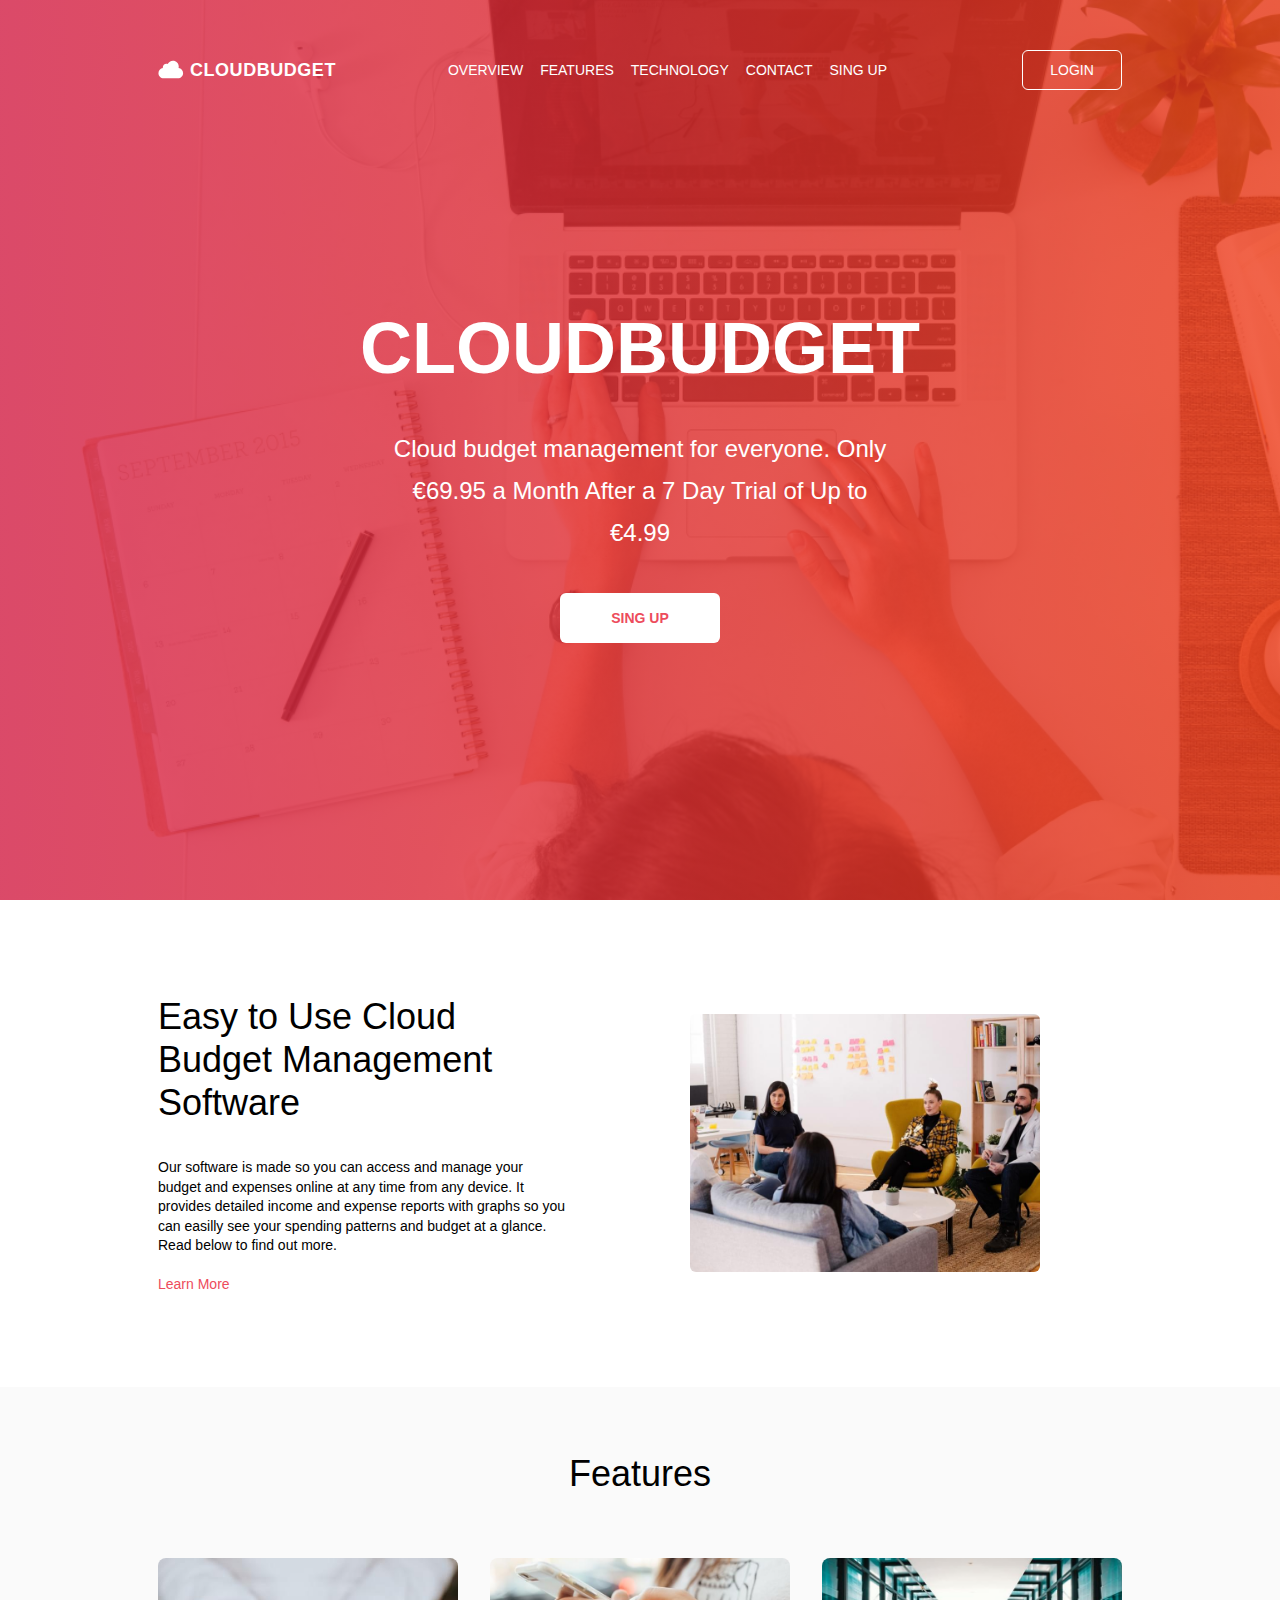
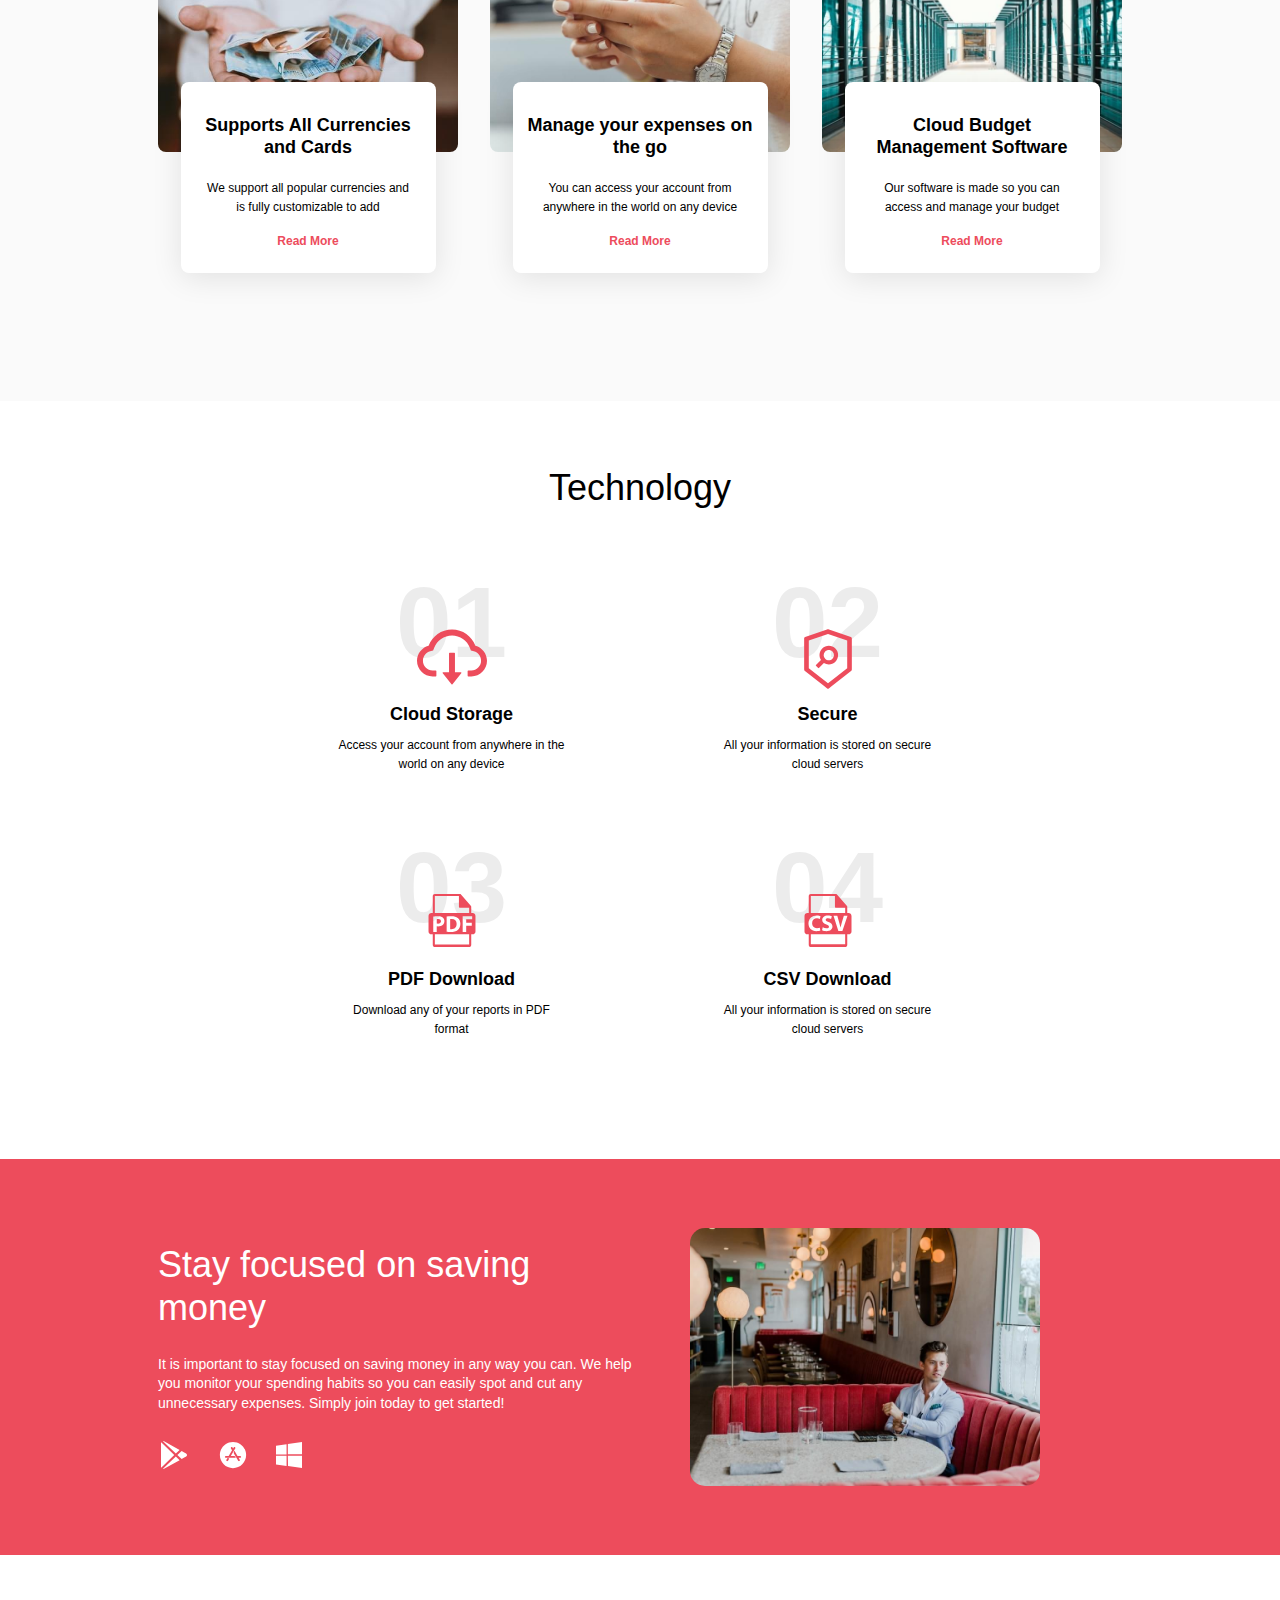
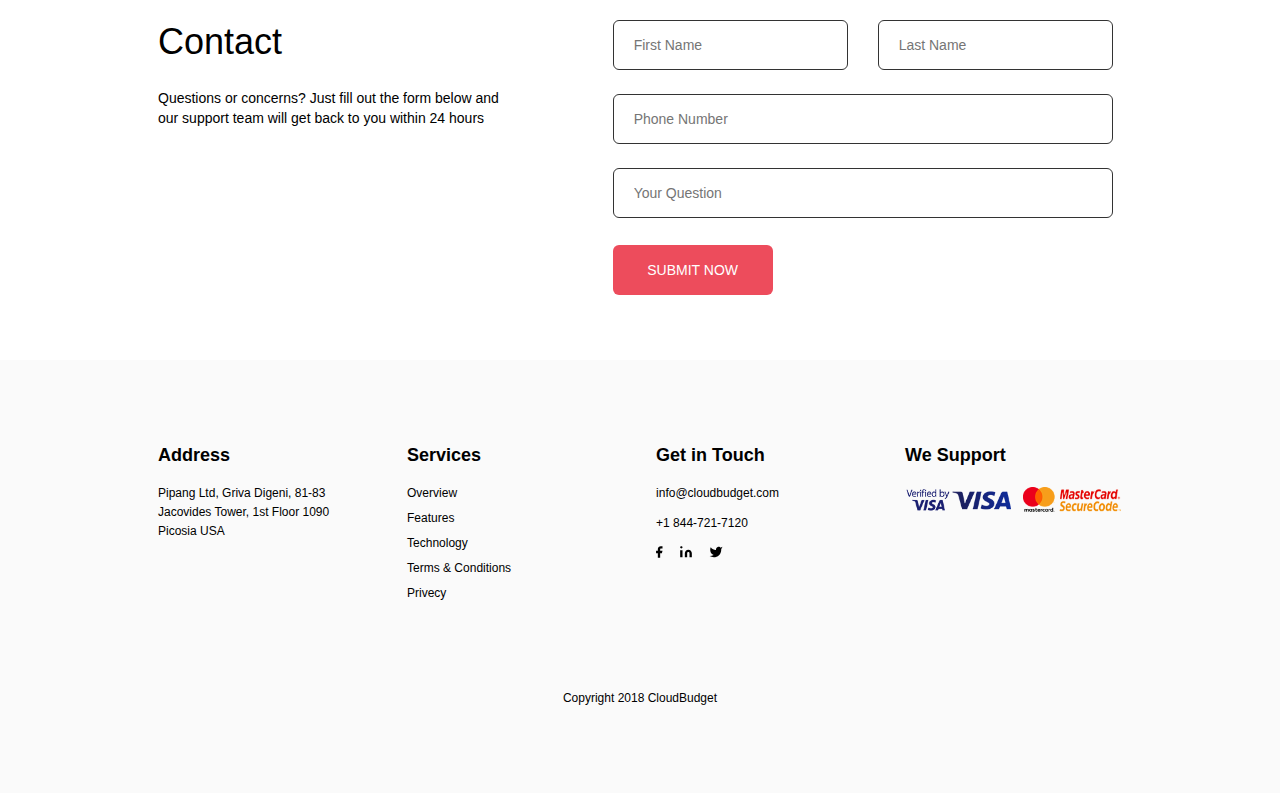
==== commit a5def82e: "Add files via upload" ====
--- a/index.html
+++ b/index.html
@@ -26,27 +26,15 @@
                         </a>
 
                         <nav class="head__menu-nav">
-                            <ul class="head__list">
-                                <li class="head__items">
-                                    <a class="head__link" href="#about">OVERVIEW</a>
-                                 </li>
-                                 <hr class="head__line">
-                                <li class="head__items">
-                                    <a class="head__link" href="#features">FEATURES</a>
-                                 </li>
-                                 <hr class="head__line">
-                                <li class="head__items">
-                                    <a class="head__link" href="#technology">TECHNOLOGY</a>
-                                 </li>
-                                 <hr class="head__line">
-                                <li class="head__items">
-                                    <a class="head__link" href="#contact">CONTACT</a>
-                                 </li>
-                                 <hr class="head__line">
-                                <li class="head__items">
-                                    <a class="head__link" href="#sing-up">SING UP</a>
-                                 </li>
-                             </ul>
+                            <a class="head__link" href="#about">OVERVIEW</a>
+                                <div class="head__line"></div>
+                            <a class="head__link" href="#features">FEATURES</a>
+                                <div class="head__line"></div>
+                            <a class="head__link" href="#technology">TECHNOLOGY</a>
+                                <div class="head__line"></div>
+                            <a class="head__link" href="#contact">CONTACT</a>
+                                 <div class="head__line"></div>
+                            <a class="head__link" href="#sing-up">SING UP</a>
                         </nav>
 
                         <div class="burger-menu__overlay">
@@ -85,7 +73,7 @@
                     <p class="about__desc">
                         Our software is made so you can access and manage your budget and expenses online at any time from any device. It provides detailed income and expense reports with graphs so you can easilly see your spending patterns and budget at a glance. Read below to find out more.
                     </p>
-                    <button class="about__btn" type="button">Learn More</button>
+                    <a class="about__link" type="button">Learn More</a>
                 </div>
                 <img class="about__img" src="./img/about/people@2x.jpg" alt="Группа людей">
             </div>
@@ -97,50 +85,50 @@
             Features
         </h2>
         <div>
-                <ul class="features__list">
-                    <li class="features__item">
-                    
-                        <img src="./img/features/features1.jpg" alt="" class="features__img">
-                    
-                        <div class="features__column">
-                            <p class="features__subtitle">Supports All Currencies and Cards</p>
-                            <p class="features__desc">We support all popular currencies and is fully customizable to add</p>
+                <div class="features__content">
+                    <div class="features__card">
+                    
+                        <img src="./img/features/features1.jpg" alt="Деньги" class="features-card__img">
+                    
+                        <div class="features-card__column">
+                            <p class="features-card__subtitle">Supports All Currencies and Cards</p>
+                            <p class="features-card__desc">We support all popular currencies and is fully customizable to add</p>
                         
-                            <button class="features__btn">
+                            <a href="#" class="features-card__link">
                                 Read More
-                            </button>
+                            </a>
                         </div>
                     
-                    </li>
-                    <li class="features__item">
-                    
-                        <img src="./img/features/features2.jpg" alt="" class="features__img">
-                    
-                        <div class="features__column">
-                            <p class="features__subtitle">Manage your expenses on the go</p>
-                            <p class="features__desc">You can access your account from anywhere in the world on any device</p>
+                    </div>
+                    <div class="features__card">
+                    
+                        <img src="./img/features/features2.jpg" alt="Девушка с телефоном" class="features-card__img">
+                    
+                        <div class="features-card__column">
+                            <p class="features-card__subtitle">Manage your expenses on the go</p>
+                            <p class="features-card__desc">You can access your account from anywhere in the world on any device</p>
                         
-                            <button class="features__btn">
+                            <a href="#" class="features-card__link">
                                 Read More
-                            </button>
+                            </a>
                         </div>
                     
-                    </li>
-                    <li class="features__item">
-                    
-                        <img src="./img/features/features3.jpg" alt="" class="features__img">
-                    
-                        <div class="features__column">
-                            <p class="features__subtitle">Cloud Budget Management Software</p>
-                            <p class="features__desc">Our software is made so you can access and manage your budget</p>
+                    </div>
+                    <div class="features__card">
+                    
+                        <img src="./img/features/features3.jpg" alt="Длинный коридор" class="features-card__img">
+                    
+                        <div class="features-card__column">
+                            <p class="features-card__subtitle">Cloud Budget Management Software</p>
+                            <p class="features-card__desc">Our software is made so you can access and manage your budget</p>
                         
-                            <button class="features__btn">
+                            <a href="#" class="features-card__link">
                                 Read More
-                            </button>
+                            </a>
                         </div>
                     
-                    </li>
-                </ul>
+                    </div>
+                </div>
         </div>
 </div>
 </main>
@@ -153,7 +141,7 @@
             <div class="tect__column">
                 <p class="tech__number">01</p>
 
-                <svg class="tech__svg" viewBox="0 0 80 80" fill="none" xmlns="http://www.w3.org/2000/svg">
+                <svg class="tech__svg-cloud" viewBox="0 0 80 80" fill="none" xmlns="http://www.w3.org/2000/svg">
                     <path d="M48.75 55.1797H42.9609V36.25C42.9609 35.9063 42.6797 35.625 42.3359 35.625H37.6484C37.3047 35.625 37.0234 35.9063 37.0234 36.25V55.1797H31.25C30.7265 55.1797 30.4375 55.7813 30.7578 56.1875L39.5078 67.2578C39.5663 67.3325 39.641 67.3929 39.7262 67.4345C39.8115 67.476 39.9051 67.4976 40 67.4976C40.0948 67.4976 40.1885 67.476 40.2737 67.4345C40.359 67.3929 40.4337 67.3325 40.4922 67.2578L49.2422 56.1875C49.5625 55.7813 49.2734 55.1797 48.75 55.1797Z" fill="#ED4C5C"/>
                     <path d="M63.3906 28.6484C59.8125 19.2109 50.6953 12.5 40.0156 12.5C29.3359 12.5 20.2188 19.2031 16.6406 28.6406C9.94531 30.3984 5 36.5 5 43.75C5 52.3828 11.9922 59.375 20.6172 59.375H23.75C24.0938 59.375 24.375 59.0938 24.375 58.75V54.0625C24.375 53.7188 24.0938 53.4375 23.75 53.4375H20.6172C17.9844 53.4375 15.5078 52.3906 13.6641 50.4922C11.8281 48.6016 10.8516 46.0547 10.9375 43.4141C11.0078 41.3516 11.7109 39.4141 12.9844 37.7812C14.2891 36.1172 16.1172 34.9062 18.1484 34.3672L21.1094 33.5938L22.1953 30.7344C22.8672 28.9531 23.8047 27.2891 24.9844 25.7812C26.149 24.2868 27.5286 22.973 29.0781 21.8828C32.2891 19.625 36.0703 18.4297 40.0156 18.4297C43.9609 18.4297 47.7422 19.625 50.9531 21.8828C52.5078 22.9766 53.8828 24.2891 55.0469 25.7812C56.2266 27.2891 57.1641 28.9609 57.8359 30.7344L58.9141 33.5859L61.8672 34.3672C66.1016 35.5078 69.0625 39.3594 69.0625 43.75C69.0625 46.3359 68.0547 48.7734 66.2266 50.6016C65.33 51.5033 64.2635 52.2183 63.0888 52.7051C61.914 53.1919 60.6544 53.4408 59.3828 53.4375H56.25C55.9062 53.4375 55.625 53.7188 55.625 54.0625V58.75C55.625 59.0938 55.9062 59.375 56.25 59.375H59.3828C68.0078 59.375 75 52.3828 75 43.75C75 36.5078 70.0703 30.4141 63.3906 28.6484Z" fill="#ED4C5C"/>
                 </svg>
@@ -164,7 +152,7 @@
             <div class="tect__column">
                 <p class="tech__number">02</p>
 
-                <svg class="tech__svg tech__svg--size-search" viewBox="0 0 66 66" fill="none" xmlns="http://www.w3.org/2000/svg">
+                <svg class="tech__svg-search" viewBox="0 0 66 66" fill="none" xmlns="http://www.w3.org/2000/svg">
                     <path fill-rule="evenodd" clip-rule="evenodd" d="M33.9732 3.48691L55.8744 10.9506C56.4094 11.1375 56.8477 11.7498 56.8348 12.317V43.4092C56.8348 43.9828 56.4674 44.7305 56.0227 45.0785L33.8057 62.3906C33.5865 62.5646 33.29 62.6549 32.9936 62.6549C32.6971 62.6549 32.407 62.5646 32.1814 62.3906L9.96445 45.0785C9.51973 44.724 9.15234 43.9764 9.15234 43.4092V12.317C9.15234 11.7498 9.59063 11.1311 10.1256 10.9506L32.0268 3.48691C32.291 3.39668 32.6455 3.35156 33 3.35156C33.3545 3.35156 33.709 3.39668 33.9732 3.48691ZM33 57.1377L52.207 42.1717V14.6115L33 8.06309L13.793 14.6115V42.1717L33 57.1377Z" fill="#ED4C5C"/>
                     <path fill-rule="evenodd" clip-rule="evenodd" d="M25.9682 34.0828L20.973 39.0779C20.8771 39.1748 20.8233 39.3057 20.8233 39.4421C20.8233 39.5785 20.8771 39.7093 20.973 39.8062L23.1645 41.9977C23.3643 42.1975 23.693 42.1975 23.8928 41.9977L28.8879 37.0025C32.4779 39.2648 37.2732 38.833 40.3992 35.707C44.0279 32.0783 44.0279 26.2002 40.3992 22.5715C36.7705 18.9428 30.8924 18.9428 27.2637 22.5715C24.1377 25.6975 23.7059 30.4992 25.9682 34.0828ZM37.4795 25.4912C35.4686 23.4738 32.2008 23.4738 30.1834 25.4912C28.166 27.5086 28.1725 30.7699 30.1834 32.7873C32.1943 34.8047 35.4621 34.8047 37.4795 32.7873C39.4969 30.7764 39.4969 27.5086 37.4795 25.4912Z" fill="#ED4C5C"/>
                 </svg>           
@@ -175,7 +163,7 @@
             <div class="tect__column">
                 <p class="tech__number">03</p>
 
-                <svg class="tech__svg tech__svg--size" viewBox="0 0 48 55" fill="none" xmlns="http://www.w3.org/2000/svg">
+                <svg class="tech__svg-type" viewBox="0 0 48 55" fill="none" xmlns="http://www.w3.org/2000/svg">
                     <path d="M12.7229 27.6696C12.7229 26.2157 11.7128 25.3472 9.93184 25.3472C9.2049 25.3472 8.71326 25.418 8.45501 25.4868V30.1565C8.76109 30.2253 9.13604 30.2502 9.65063 30.2502C11.5502 30.2502 12.7229 29.288 12.7229 27.6696Z" fill="#ED4C5C"/>
                     <path d="M23.7532 25.3931C22.9555 25.3931 22.439 25.4639 22.1329 25.5346V35.8801C22.439 35.9509 22.9306 35.9509 23.3764 35.9509C26.6132 35.9739 28.7251 34.1909 28.7251 30.4147C28.75 27.1301 26.8255 25.3931 23.7532 25.3931Z" fill="#ED4C5C"/>
                     <path d="M44.8861 19.3155H43.5891V13.0581C43.588 13.0184 43.5842 12.9787 43.5776 12.9395C43.5797 12.6878 43.4907 12.4439 43.327 12.2527L32.9146 0.361555L32.9069 0.353904C32.7747 0.210413 32.6061 0.10532 32.4191 0.0497379L32.3617 0.0306075C32.2822 0.0107908 32.2007 0.000516144 32.1187 0H6.52861C5.35977 0 4.41092 0.950758 4.41092 2.11769V19.3155H3.11391C1.44196 19.3155 0.0875549 20.6699 0.0875549 22.3419V38.082C0.0875549 39.752 1.44387 41.1084 3.11391 41.1084H4.41092V51.8843C4.41092 53.0512 5.35977 54.002 6.52861 54.002H41.4714C42.6383 54.002 43.5891 53.0512 43.5891 51.8843V41.1084H44.8861C46.558 41.1084 47.9124 39.752 47.9124 38.082V22.3419C47.9124 20.6699 46.5561 19.3155 44.8861 19.3155ZM6.52861 2.11769H31.059V12.9529C31.059 13.5383 31.5334 14.0108 32.1187 14.0108H41.4733V19.3155H6.52861V2.11769ZM32.5262 30.2961C32.5262 33.3225 31.4243 35.4115 29.8958 36.7008C28.2315 38.0839 25.6987 38.742 22.6016 38.742C20.7479 38.742 19.4356 38.6234 18.5422 38.5086V22.977C19.8564 22.7666 21.5686 22.6499 23.3764 22.6499C26.3778 22.6499 28.3253 23.1893 29.8499 24.339C31.4932 25.5576 32.5262 27.505 32.5262 30.2961ZM4.91022 38.5794V22.977C6.0121 22.7895 7.56163 22.6499 9.74244 22.6499C11.9481 22.6499 13.5206 23.0726 14.5747 23.9163C15.5828 24.714 16.2619 26.0282 16.2619 27.5758C16.2619 29.1254 15.7473 30.4377 14.8081 31.3291C13.5876 32.4788 11.7817 32.9953 9.66975 32.9953C9.20106 32.9953 8.77829 32.9724 8.45117 32.9246V38.5794H4.91022ZM41.4714 51.3104H6.52861V41.1084H41.4714V51.3104ZM44.5398 25.6992H38.4622V29.3128H44.14V32.2225H38.4622V38.5794H34.8754V22.7666H44.5398V25.6992Z" fill="#ED4C5C"/>
@@ -187,7 +175,7 @@
             <div class="tect__column">
                 <p class="tech__number">04</p>
 
-                <svg class="tech__svg tech__svg--size" viewBox="0 0 47 54" fill="none" xmlns="http://www.w3.org/2000/svg">
+                <svg class="tech__svg-type" viewBox="0 0 47 54" fill="none" xmlns="http://www.w3.org/2000/svg">
                     <path d="M44.0258 18.9597H42.7512V12.8182C42.7501 12.7791 42.7464 12.7402 42.7399 12.7017C42.7417 12.455 42.6535 12.2161 42.4918 12.0296L32.2608 0.356737L32.2533 0.349227C32.192 0.283125 32.1225 0.225081 32.0465 0.176491L31.9788 0.135184C31.9138 0.0990936 31.8451 0.0701355 31.7739 0.0488159L31.7175 0.0300407C31.6394 0.010591 31.5592 0.000506586 31.4787 0H6.32996C5.18128 0 4.2488 0.933151 4.2488 2.07847V18.9578H2.97416C1.33104 18.9578 0 20.2871 0 21.9281V37.3768C0 39.0159 1.33292 40.3471 2.97416 40.3471H4.2488V50.9215C4.2488 52.0669 5.18128 53 6.32996 53H40.67C41.8168 53 42.7512 52.0669 42.7512 50.9215V40.3471H44.0258C45.6671 40.3471 47 39.0177 47 37.3768V21.9281C47 20.289 45.669 18.9597 44.0258 18.9597ZM6.32996 2.07847H30.4372V12.713C30.4372 13.2876 30.9034 13.7513 31.4787 13.7513H40.6719V18.9578H6.32996V2.07847ZM21.9001 30.5574C19.3734 29.6562 17.7058 28.2593 17.7058 26.0531C17.7058 23.464 19.8942 21.5057 23.4568 21.5057C25.1939 21.5057 26.4328 21.8436 27.3352 22.2698L26.5682 25.0167C25.5851 24.5385 24.5051 24.2925 23.4116 24.2976C21.9227 24.2976 21.2008 24.9942 21.2008 25.7602C21.2008 26.7291 22.0336 27.1553 24.0189 27.8988C26.7035 28.8901 27.9424 30.2852 27.9424 32.4256C27.9424 34.9716 26.0042 37.1327 21.8324 37.1327C20.0953 37.1327 18.3826 36.6595 17.5254 36.1864L18.2247 33.3719C19.4053 33.9739 20.7082 34.2976 22.0336 34.3182C23.6128 34.3182 24.4475 33.6629 24.4475 32.6734C24.4475 31.7272 23.7275 31.1883 21.9001 30.5574ZM3.99124 29.521C3.99124 24.3633 7.6892 21.5038 12.2877 21.5038C14.0699 21.5038 15.4216 21.8624 16.0308 22.1572L15.3088 24.8815C14.3956 24.4986 13.4134 24.3069 12.423 24.3183C9.71772 24.3183 7.59896 25.9611 7.59896 29.3389C7.59896 32.3561 9.40188 34.2713 12.4456 34.2713C13.5059 34.2713 14.6339 34.0704 15.3314 33.7756L15.8296 36.4774C15.2205 36.7684 13.7766 37.1308 11.9512 37.1308C6.69656 37.1327 3.99124 33.845 3.99124 29.521ZM40.67 50.362H6.32996V40.3489H40.67V50.362ZM37.8914 36.9074H33.8776L29.0084 21.7291H32.774L34.6221 28.1485C35.1391 29.9716 35.6128 31.684 35.9738 33.5747H36.0415C36.4259 31.7704 36.8844 29.9827 37.4158 28.2161L39.3559 21.731H43.0069L37.8914 36.9074Z" fill="#ED4C5C"/>
                 </svg>
 
@@ -261,7 +249,7 @@
                     <input class="form__style" type="tel" name="number" required placeholder="Phone Number">
                 </div>
                 <div class="form__wrapp">
-                    <textarea class="form__style form__style--question" name="questions" placeholder="Your Question"></textarea>
+                    <input class="form__style" name="questions" placeholder="Your Question"></ш>
                 </div>
     
                 <div class="form__btn">
@@ -286,42 +274,39 @@
             <div class="foo__column">
                 <p class="foo__title">Services</p>
                 <nav>
-                    <a class="foo-nav__link" href="#">Overview</a>
-                    <a class="foo-nav__link" href="#">Features</a>
-                    <a class="foo-nav__link" href="#">Technology</a>
-                    <a class="foo-nav__link" href="#">Terms & Conditions</a>
-                    <a class="foo-nav__link" href="#">Privecy</a>
+                    <a class="foo-nav__link" href="#about">Overview</a>
+                    <a class="foo-nav__link" href="#features">Features</a>
+                    <a class="foo-nav__link" href="#technology">Technology</a>
+                    <a class="foo-nav__link" href="#sing-up">Terms & Conditions</a>
+                    <a class="foo-nav__link" href="#contact">Privecy</a>
                 </nav>
             </div>
             <div class="foo__column">
                 <p class="foo__title">Get in Touch</p>
+
                     <a class="foo-contact__connect" href="email:info@cloudbudget.com">info@cloudbudget.com</a>
                     <a class="foo-contact__connect foo-contact__connect--padding" href="tel:18447217120">+1 844-721-7120</a>
-                <ul class="foo-contact__networks">
-                    <li class="foo-contact__items">
+
+                <div class="foo-contact__networks">
                         <a class="foo-contact__link" href="#">
                             <svg class="foo__svg" width="7" height="12" viewBox="0 0 7 12" xmlns="http://www.w3.org/2000/svg">
                                 <path d="M6.5 0.166626H4.75C3.97645 0.166626 3.23458 0.473917 2.6876 1.0209C2.14062 1.56788 1.83333 2.30974 1.83333 3.08329V4.83329H0.0833302V7.16663H1.83333V11.8333H4.16666V7.16663H5.91666L6.5 4.83329H4.16666V3.08329C4.16666 2.92858 4.22812 2.78021 4.33752 2.67081C4.44692 2.56142 4.59529 2.49996 4.75 2.49996H6.5V0.166626Z"/>
                             </svg>
                         </a>
-                    </li>
-                    <li class="foo-contact__items">
                         <a class="foo-contact__link" href="#">
-                            <svg class="foo__svg" width="12" height="12" viewBox="0 0 12 12" xmlns="http://www.w3.org/2000/svg">
+                            <svg class="foo__svg foo__svg--padding" width="12" height="12" viewBox="0 0 12 12" xmlns="http://www.w3.org/2000/svg">
                                 <path d="M8.33334 3.66663C9.26159 3.66663 10.1518 4.03538 10.8082 4.69175C11.4646 5.34813 11.8333 6.23837 11.8333 7.16663V11.25H9.5V7.16663C9.5 6.85721 9.37709 6.56046 9.15829 6.34167C8.9395 6.12288 8.64276 5.99996 8.33334 5.99996C8.02392 5.99996 7.72717 6.12288 7.50838 6.34167C7.28959 6.56046 7.16667 6.85721 7.16667 7.16663V11.25H4.83334V7.16663C4.83334 6.23837 5.20208 5.34813 5.85846 4.69175C6.51484 4.03538 7.40508 3.66663 8.33334 3.66663Z"/>
                                 <path d="M0.166668 4.25H2.5V11.25H0.166668V4.25Z"/>
                                 <path d="M1.33333 2.49996C1.97767 2.49996 2.5 1.97763 2.5 1.33329C2.5 0.68896 1.97767 0.166626 1.33333 0.166626C0.689002 0.166626 0.166668 0.68896 0.166668 1.33329C0.166668 1.97763 0.689002 2.49996 1.33333 2.49996Z"/>
                             </svg>
                         </a>
-                    </li>
-                    <li class="foo-contact__items">
                         <a class="foo-contact__link" href="#">
                             <svg class="foo__svg" width="14" height="12" viewBox="0 0 14 12" xmlns="http://www.w3.org/2000/svg">
                                 <path d="M13.4167 0.750006C12.8581 1.14403 12.2396 1.4454 11.585 1.64251C11.2337 1.23855 10.7668 0.952243 10.2474 0.822297C9.7281 0.69235 9.18137 0.725037 8.68122 0.915938C8.18106 1.10684 7.75159 1.44674 7.45091 1.88967C7.15022 2.33261 6.99283 2.8572 7 3.39251V3.97584C5.97487 4.00242 4.95908 3.77506 4.04309 3.31402C3.1271 2.85297 2.33935 2.17254 1.75 1.33334C1.75 1.33334 -0.583331 6.58334 4.66667 8.91667C3.46531 9.73215 2.03418 10.141 0.583336 10.0833C5.83333 13 12.25 10.0833 12.25 3.37501C12.2495 3.21252 12.2338 3.05044 12.2033 2.89084C12.7987 2.30371 13.2188 1.56242 13.4167 0.750006Z"/>
                             </svg>
                         </a>
-                    </li>
-                </ul>
+                </div>
+
             </div>
             <div class="foo__column foo__column--padding-top">
                 <p class="foo__title">We Support</p>
--- a/css/style.min.css
+++ b/css/style.min.css
@@ -1 +1 @@
-body{box-sizing:border-box;margin:0;padding:0;height:100vh;font-family:Lato,sans-serif;min-width:320px;color:#000}.container{padding:0 20px;margin:0 auto}ol,ul{list-style-type:none;margin:0;padding:0}li{margin:0;padding:0}a{text-decoration:none;display:block;margin:0;padding:0}p{margin:0;padding:0}h1,h2,h3,h4,h5,h6{margin:0;padding:0}button{border:none;cursor:pointer;font-weight:600;font-size:14px;font-family:Lato,sans-serif}img{-o-object-fit:cover;object-fit:cover;display:block}input,textarea{font-family:inherit;font-size:inherit;outline:0;-moz-appearance:none;resize:none}.header--background-color{background-image:linear-gradient(90deg,rgba(213,32,71,.8) 0,rgba(238,61,27,.8) 100%),url(../img/bcg-hero.png);background-size:cover;background-repeat:no-repeat;background-position:center;color:#fff;height:100vh}.head__wrapp{display:flex;padding:25px 0;justify-content:space-between}.head-wrapp__logo{display:flex;align-items:center}.head__svg{position:absolute;top:0;left:0;width:24px;height:17px}.head__logo{display:inline-block;position:relative;padding:0 0 0 32px;font-size:15px;font-weight:600;color:#fff;letter-spacing:.03em}.head__list{padding:80px 40px}.head__line{position:relative;width:100%;height:2px;border:none;margin:20px 0;background:linear-gradient(90deg,rgba(213,32,71,.8) 0,rgba(238,61,27,.8) 100%)}.head__link{color:#000;font-size:18px;font-weight:400;transition:250ms}.head__link:focus,.head__link:hover{text-shadow:1px 3px 10px #8c8885;color:#ed4c5c}.head__btn{display:none}.hero{text-align:center;align-items:center;display:flex;height:80%}.hero__wrapp{margin:auto}.hero__title{font-size:36px;font-weight:700}.hero__subtitle{display:inline-block;padding:26px 0 36px;font-size:18px;width:80%;line-height:24px}.hero__btn{width:160px;height:50px;background-color:#fff;border-radius:6px;color:#ed4c5c;font-family:Lato,sans-serif;transition:250ms}.hero__btn:active,.hero__btn:hover{background-color:transparent;color:#fff;border:solid 1px #fff}.burger-menu__btn{position:relative;display:inline-block;top:2px;right:0;width:40px;height:40px;border-radius:50px;z-index:30;background-color:#fff}.burger-menu__lines,.burger-menu__lines::after,.burger-menu__lines::before{content:"";position:absolute;display:block;width:20px;height:2px;background-color:#ed4c5c;border-radius:8px;left:calc(50% - 10px);top:calc(50% - 1px);transition:250ms}.burger-menu__lines::before{top:-6px}.burger-menu__lines::after{top:6px}.burger-menu__active .burger-menu__lines{background-color:transparent}.burger-menu__active .burger-menu__lines::before{top:0;transform:rotate(45deg)}.burger-menu__active .burger-menu__lines::after{top:0;transform:rotate(-45deg)}.burger-menu__active .burger-menu__btn{position:fixed;margin:20px 20px 0 0}.burger-menu__overlay{position:fixed;top:0;left:0;width:100vw;height:100vh;display:none;z-index:10}.burger-menu__active .burger-menu__overlay{display:block;background-color:rgba(0,0,0,.5)}.head__menu-nav{position:fixed;width:100%;height:100%;top:0;right:-100%;transition:250ms;z-index:20;background-color:#fff}.burger-menu__active .head__menu-nav{right:0}.about{background-color:#fff;padding:65px 0}.about__title{font-weight:600;line-height:36px;font-size:28px;text-align:center;text-align:start}.about__desc{font-size:14px;font-weight:400;line-height:19px;padding:16px 0 9px}.about__btn{background-color:transparent;font-size:14px;font-weight:400;color:#ed4c5c;padding:0;transition:250ms}.about__btn:focus,.about__btn:hover{text-shadow:1px 3px 10px #8c8885}.about__img{padding:16px 0 0;margin:0 auto;max-width:100%;border-radius:6px}.features{background-color:#fafafa;padding:65px 0 94px}.features__title{font-weight:600;line-height:36px;font-size:28px;text-align:center}.features__list{margin:38px auto 0}.features__item{position:relative;text-align:center;justify-items:center;justify-content:space-between;width:270px;margin:0 auto;padding-bottom:170px}.features__img{border-radius:8px;width:270px;height:174px}.features__column{position:absolute;top:32%;left:calc(50% - 115px);z-index:5;border-radius:8px;background-color:#fff;box-shadow:0 5px 30px rgba(0,0,0,.1);width:230px}.features__subtitle{font-size:18px;font-weight:700;line-height:21px;display:inline-block;padding:26px 0 0;width:90%}.features__desc{font-size:12px;font-weight:400;line-height:19px;display:inline-block;padding:15px 0 17px;width:75%}.features__btn{background-color:transparent;color:#ed4c5c;font-size:12px;font-weight:700;margin:0 0 18px;transition:250ms}.features__btn:focus,.features__btn:hover{text-shadow:1px 3px 10px #8c8885}.tech{padding:65px 0}.tech__title{font-weight:600;line-height:36px;font-size:28px;text-align:center;padding:0 0 46px}.tect__column{position:relative;display:flex;flex-direction:column;text-align:center;align-items:center;width:255px;height:226px;margin:0 auto}.tech__number{position:absolute;-o-object-fit:cover;object-fit:cover;font-size:100px;font-weight:700;color:rgba(16,16,16,.08)}.tech__subtitle{font-size:18px;font-weight:700;line-height:21px;padding:129px 0 0}.tech__text{font-size:12px;font-weight:400;line-height:19px;padding:10px 0 0;width:100%}.tech__svg{position:absolute;top:25%;left:calc(50% - 31px);width:62px;height:62px}.tech__svg--size{left:calc(50% - 21px);width:42px;height:48px}.focused-sec{padding:65px 0;background-color:#ed4c5c}.focused__title{font-weight:600;line-height:36px;font-size:28px;text-align:center;color:#fff;text-align:start}.focused__desc{font-size:14px;font-weight:400;line-height:19px;color:#fff;padding:22px 0}.focused_list{display:flex;align-items:center}.focused__item{padding-right:20px}.focused__icon{transition:250ms}.focused__icon:focus,.focused__icon:hover{filter:drop-shadow(5px 5px 3px rgba(0, 0, 0, .3));transform:translateY(4px)}.focused__icon--google-size{width:28px;height:27px}.focused__icon--app-store-size{width:28px;height:27px}.focused__icon--windows-size{width:22px;height:25px}.focused__img{max-width:100%;border-radius:15px;margin:0 auto;padding:25px 0 0}.form{background-color:#fff;padding:65px 0}.form-head__title{font-weight:600;line-height:36px;font-size:28px;text-align:center;text-align:start}.form-head__desc{font-size:14px;font-weight:400;line-height:19px;text-align:start;padding:16px 0 28px}.form__content{width:280px;margin:0 auto;background-color:transparent}.form__style{border:solid 1px #333;border-radius:6px;margin:0 auto;padding:0;width:92%;margin:24px auto 0;padding:15px 0 15px 20px}.form__style--question{height:18px}.form__style--top{margin:0}.form__style::-moz-placeholder{font-size:14px;font-weight:400}.form__style:-ms-input-placeholder{font-size:14px;font-weight:400}.form__style::placeholder{font-size:14px;font-weight:400}.form__style:focus,.form__style:hover{border:solid 1px #ed4c5c;box-shadow:0 0 15px 4px rgba(0,0,0,.06)}.form__name-style:focus,.form__name-style:hover{border:solid 1px #ed4c5c;box-shadow:0 0 15px 4px rgba(0,0,0,.06)}.form__name-style:focus::-moz-placeholder,.form__name-style:hover::-moz-placeholder{color:#ed4c5c}.form__name-style:focus:-ms-input-placeholder,.form__name-style:hover:-ms-input-placeholder{color:#ed4c5c}.form__name-style:focus::placeholder,.form__name-style:hover::placeholder{color:#ed4c5c}.form__style:focus::-moz-placeholder,.form__style:hover::-moz-placeholder{color:#ed4c5c}.form__style:focus:-ms-input-placeholder,.form__style:hover:-ms-input-placeholder{color:#ed4c5c}.form__style:focus::placeholder,.form__style:hover::placeholder{color:#ed4c5c}.form__btn{display:flex}.form__btn-style{width:160px;height:50px;border-radius:6px;background-color:#ed4c5c;color:#fff;font-weight:400;font-size:14px;transition:250ms;margin:26px auto 0}.form__btn-style:focus,.form__btn-style:hover{box-shadow:1px 3px 10px #8c8885}footer{padding:45px 0;background-color:#fafafa}.foo__content{display:flex;flex-direction:column;text-align:center}.foo__column{padding:36px 0 0}.foo__column:nth-child(1){padding:0}.foo__title{padding:0 0 18px;font-weight:700;font-size:18px}.foo-address__location{font-size:12px;font-weight:400;line-height:19px;display:inline-block;text-align:center;width:70%;font-style:normal}.foo-nav__link{font-size:12px;font-weight:400;line-height:19px;color:#000;padding:6px 0 0;transition:250ms}.foo-nav__link:focus,.foo-nav__link:hover{color:#ed4c5c;text-shadow:2px 4px 5px rgba(0,0,0,.23)}.foo-nav__link:nth-child(1){padding:0}.foo-contact__connect{font-size:12px;font-weight:400;line-height:19px;color:#000;transition:250ms}.foo-contact__connect:focus,.foo-contact__connect:hover{color:#ed4c5c;text-shadow:2px 4px 5px rgba(0,0,0,.23)}.foo-contact__connect--padding{padding:11px 0}.foo-contact__networks{display:flex;align-items:center;justify-content:center}.foo-contact__items{padding:0 16px 0 0}.foo-contact__items:nth-child(3){padding:0}.foo__svg{fill:#000;transition:250ms}.foo__svg:focus,.foo__svg:hover{fill:#ed4c5c;filter:drop-shadow(5px 5px 3px rgba(0, 0, 0, .3))}.foo__img{margin:0 auto;background-color:transparent;width:216px;height:31px}.foo__company-name{font-size:12px;font-weight:400;line-height:19px;text-align:center;padding:46px 0 0}@media screen and (min-width:380px){.hero__title{font-size:42px}.about__img{width:350px}.features__item{width:320px}.features__column{left:calc(50% - 125px);top:35%;width:250px}.features__img{width:320px;height:214px}.features__desc{width:80%}.focused__img{width:350px}.form__content{width:320px}}@media screen and (min-width:480px){.container{max-width:480px}.hero__title{font-size:48px}.hero__subtitle{width:72%;line-height:26px;padding:28px 0 32px}.head__menu-nav{width:320px}.about__img{width:385px}.features__list{margin:63px auto 0}.features__item{width:350px}.features__column{left:calc(50% - 146.5px);width:293px;top:38%}.features__img{width:350px;height:250px}.features__subtitle{width:80%;padding:33px 0 0}.features__desc{padding:20px 0 17px;width:75%}.features__btn{margin:0 0 25px}.focused__img{width:385px}footer{padding:65px 0}}@media screen and (min-width:768px){.container{padding:0 30px;max-width:708px}.hero__wrapp{display:flex;flex-direction:column;align-items:center}.hero__title{font-size:52px}.hero__subtitle{font-size:20px;padding:39px 0;width:52%}.about__title{font-size:36px;line-height:43px}.about__wrapp{display:flex}.about__title{display:block;width:80%}.about__desc{display:block;width:80%;padding:20px 0 9px}.about__img{width:350px;height:258px;padding:0}.features__title{font-size:36px;line-height:43px}.tech__title{font-size:36px;line-height:43px}.tech__row{justify-content:center;display:-ms-grid;display:grid;-ms-grid-columns:(256px)[2];grid-template-columns:repeat(2,256px);-ms-grid-rows:(225px)[2];grid-template-rows:repeat(2,225px);grid-gap:30px 90px;margin:0 auto}.tech__subtitle{padding:139px 0 0}.focused__title{font-size:36px;line-height:43px}.focused__wrapp{display:flex}.focused__title{display:block;width:80%}.focused__desc{display:block;width:80%;padding:26px 0}.focused__img{width:350px;height:258px;padding:0}.form-head__title{font-size:36px;line-height:43px}.form__container{display:flex;justify-content:space-between}.form__head{width:50%}.form-head__title{display:block;width:80%}.form-head__desc{display:block;width:80%;padding:26px 0 36px}.form__content{width:350px;margin:0}.form__style{width:94%}.foo__content{flex-direction:row;text-align:start;flex-wrap:wrap;justify-content:space-between}.foo__column{padding:0;width:26.5%}.foo__column--padding-top{padding:46px 0 0}.foo-address__location{text-align:start;width:80%}.foo-contact__networks{display:flex;justify-content:start}.foo__img{margin:0}.foo__company-name{padding:59px 0 0}}@media screen and (min-width:1024px){.container{max-width:964px}.head__wrapp{padding:50px 0 25px;display:flex;align-items:center}.head__svg{width:26px;height:19px}.head__logo{font-size:18px}.head__list{display:flex;align-items:center;padding:0}.head__items{padding:0 0 0 16px}.head__items:nth-child(1){padding:0}.head__link{color:#fff;font-size:14px;transition:250ms}.head__link::before{content:"";position:absolute;left:0;bottom:-10%;display:block;width:100%;height:3px;background-color:#fff;border-radius:6px;transition:250ms;transform:translateX(-100%);opacity:0}.head__link:active::before,.head__link:hover::before{transform:translateX(0);opacity:1}.head__link:focus,.head__link:hover{text-shadow:none;color:#fff}.head__btn{display:block;width:100px;height:40px;background-color:transparent;color:#fff;font-weight:400;font-size:14px;font-family:Lato,sans-serif;border:solid 1px #fff;border-radius:6px;transition:250ms}.head__btn:active,.head__btn:hover{background-color:#fff;color:#ed4c5c;box-shadow:3px 14px 67px -4px rgba(235,240,244,.47)}.hero__title{font-size:72px}.hero__subtitle{font-size:24px;padding:39px 0}.burger-menu__btn{display:none}.head__menu-nav{width:445px}.head__line{display:none}.head__menu-nav{position:static;display:block;right:0;background-color:transparent}.burger-menu__active .burger-menu__overlay{display:none}.about{padding:95px 0}.about__content{display:flex;flex-direction:column}.about__wrapp{flex-direction:row;align-items:center}.about__title{width:100%}.about__desc{display:block;align-items:center;width:100%}.about__img{position:inherit;padding:0 0 0 130px;margin:0;width:445px;height:311px}.about__btn{text-align:start}.features{padding:65px 0 124px}.features__list{margin:63px 0 0;display:flex;justify-content:space-between}.features__item{justify-items:start;width:300px;margin:0;padding-bottom:125px}.features__img{border-radius:8px;width:300px;height:194px}.features__column{top:39%;left:calc(50% - 137.5px);width:275px}.features__subtitle{padding:26px 0 0;width:90%}.features__desc{padding:15px 0 17px;width:75%}.tech{padding:65px 0 104px}.tech__title{padding:0 0 56px}.tech__text{width:90%}.tech__row{grid-gap:40px 120px}.tect__column{margin:0}.tech__svg{position:absolute;left:calc(50% - 35px);width:70px;height:70px}.tech__svg--size-search{height:62px}.tech__svg--size{left:calc(50% - 31px);width:62px;height:54px}.focused-sec{padding:69px 0}.focused__wrapp{flex-direction:row;align-items:center}.focused__title{width:90%}.focused__desc{padding:34px 0 30px}.focused__img{width:445px;height:311px}.focused__item{display:block;padding-right:28px}.focused__icon{transition:.2s}.focused__icon--google-size{width:32px;height:32px}.focused__icon--app-store-size{width:30px;height:30px}.focused__icon--windows-size{width:26px;height:26px}.form__content{width:540px}.form__name{display:flex}.form__style--width{width:213px}.form__style--margin{margin:0 0 0 30px}.form__btn-style{margin:27px 0 0}footer{padding:85px 0}.foo__column{padding:0;width:22.5%}.foo__company-name{padding:86px 0 0}}@media screen and (min-width:1440px){.container{padding:0 80px;max-width:1280px}.hero__subtitle{width:50%}.about__title{width:80%}.about__desc{width:65%;padding:34px 0 15px}.features__item{width:350px;padding-bottom:100px}.features__column{left:calc(50% - 146.5px);width:293px;top:45%}.features__img{width:350px;height:250px}.features__subtitle{width:85%;padding:33px 0 0}.features__desc{padding:20px 0 17px;width:75%}.tech__row{display:flex;grid-gap:0 0}.tect__column{margin-right:auto}.tect__column:last-child{margin-right:0}.focused-sec{padding:95px 0}.focused__content{display:flex;flex-direction:column;justify-content:center}.focused__title{width:60%}.focused__desc{width:65%;padding:34px 0 42px}.focused__img{width:445px;height:311px;margin:0;padding:0 0 0 130px}.form{padding:117px 0 78px}.form__head{width:58%}.form-head__desc{display:block;width:60%;padding:26px 0 36px}.form__style--width{width:228px}.form__style--margin{margin:0 0 0 28px}.foo__column{padding:0;width:18.5%}.foo__company-name{text-align:start}}+body{box-sizing:border-box;margin:0;padding:0;height:100vh;font-family:Lato,sans-serif;min-width:320px;color:#000}.container{padding:0 20px;margin:0 auto}ol,ul{list-style-type:none;margin:0;padding:0}li{margin:0;padding:0}a{text-decoration:none;display:block;margin:0;padding:0}p{margin:0;padding:0}h1,h2,h3,h4,h5,h6{margin:0;padding:0}button{border:none;cursor:pointer;font-weight:600;font-size:14px;font-family:Lato,sans-serif}img{-o-object-fit:cover;object-fit:cover;display:block}input,textarea{font-family:inherit;font-size:inherit;outline:0;-moz-appearance:none;resize:none}.header--background-color{background-image:linear-gradient(90deg,rgba(213,32,71,.8) 0,rgba(238,61,27,.8) 100%),url(../img/bcg-hero.png);background-size:cover;background-repeat:no-repeat;background-position:center;color:#fff;height:100vh}.head__wrapp{display:flex;padding:25px 0;justify-content:space-between}.head-wrapp__logo{display:flex;align-items:center}.head__svg{position:absolute;top:0;left:0;width:26px;height:19px}.head__logo{display:inline-block;position:relative;padding:0 0 0 32px;font-size:18px;font-weight:600;color:#fff;letter-spacing:.03em}.head__line{position:relative;left:10%;width:80%;height:2px;border:none;margin:20px 0;background:linear-gradient(90deg,rgba(213,32,71,.8) 0,rgba(238,61,27,.8) 100%)}.head__link{color:#000;font-size:18px;font-weight:400;transition:250ms;padding-left:40px}.head__link:focus,.head__link:hover{text-shadow:1px 3px 10px #8c8885;color:#ed4c5c}.head__btn{display:none}.hero{text-align:center;align-items:center;display:flex;height:80%}.hero__wrapp{margin:auto}.hero__title{font-size:36px;font-weight:700}.hero__subtitle{display:inline-block;padding:26px 0 36px;font-size:18px;font-weight:400;width:80%;line-height:1.75}.hero__btn{width:160px;height:50px;background-color:#fff;border-radius:6px;color:#ed4c5c;font-family:Lato,sans-serif;transition:250ms}.hero__btn:active,.hero__btn:hover{background-color:transparent;color:#fff;border:solid 1px #fff}.burger-menu__btn{position:relative;display:inline-block;top:2px;right:0;width:40px;height:40px;border-radius:50px;z-index:30;background-color:#fff}.burger-menu__lines,.burger-menu__lines::after,.burger-menu__lines::before{content:"";position:absolute;display:block;width:20px;height:2px;background-color:#ed4c5c;border-radius:8px;left:calc(50% - 10px);top:calc(50% - 1px);transition:250ms}.burger-menu__lines::before{top:-6px}.burger-menu__lines::after{top:6px}.burger-menu__active .burger-menu__lines{background-color:transparent}.burger-menu__active .burger-menu__lines::before{top:0;transform:rotate(45deg)}.burger-menu__active .burger-menu__lines::after{top:0;transform:rotate(-45deg)}.burger-menu__active .burger-menu__btn{position:fixed;margin:20px 20px 0 0}.burger-menu__overlay{position:fixed;top:0;left:0;width:100vw;height:100vh;display:none;z-index:10}.burger-menu__active .burger-menu__overlay{display:block;background-color:rgba(0,0,0,.5)}.head__menu-nav{position:fixed;padding:80px 0 0 0;width:100%;height:100%;top:0;right:-100%;transition:250ms;z-index:20;background-color:#fff}.burger-menu__active .head__menu-nav{right:0}.about{background-color:#fff;padding:65px 0}.about__title{font-weight:500;line-height:36px;font-size:28px;text-align:center;text-align:start;width:80%}.about__desc{font-size:14px;font-weight:400;line-height:19.6px;padding:34px 0 20px}.about__link{font-size:14px;font-weight:400;color:#ed4c5c;transition:250ms;text-align:start;width:75px}.about__link:focus,.about__link:hover{text-shadow:1px 3px 10px #8c8885}.about__img{padding:16px 0 0;margin:0 auto;width:100%;border-radius:6px}.features{background-color:#fafafa;padding:65px 0 94px}.features__title{font-weight:500;line-height:36px;font-size:28px;text-align:center}.features__content{margin:38px auto 0}.features__card{position:relative;text-align:center;width:270px;margin:0 auto;padding-bottom:170px}.features-card__img{border-radius:8px;width:100%;height:174px}.features-card__column{position:absolute;top:32%;left:7.5%;z-index:5;border-radius:8px;background-color:#fff;box-shadow:0 5px 30px rgba(0,0,0,.1);width:85%}.features-card__subtitle{font-size:18px;font-weight:700;line-height:1.2;display:inline-block;padding:26px 0 0;width:90%}.features-card__desc{font-size:12px;font-weight:400;line-height:19px;display:inline-block;padding:15px 0 17px;width:75%}.features-card__link{color:#ed4c5c;font-size:12px;font-weight:700;margin:0 0 18px;transition:250ms;width:80px;margin:0 auto 25px}.features-card__link:focus,.features-card__link:hover{text-shadow:1px 3px 10px #8c8885}.tech{padding:65px 0 104px}.tech__title{font-weight:500;line-height:36px;font-size:28px;text-align:center;padding:0 0 56px}.tect__column{position:relative;display:flex;flex-direction:column;text-align:center;align-items:center;width:255px;height:210px;margin:0 auto}.tech__number{position:absolute;-o-object-fit:cover;object-fit:cover;font-size:100px;font-weight:700;color:rgba(16,16,16,.08)}.tech__subtitle{font-size:18px;font-weight:700;line-height:1.2;padding:139px 0 0}.tech__text{font-size:12px;font-weight:400;line-height:19px;padding:10px 0 0;width:100%}.tech__svg-cloud{position:absolute;width:80px;height:80px;left:calc(50% - 40px);top:calc(50% - 53px)}.tech__svg-search{position:absolute;width:66px;height:66px;left:calc(50% - 33px);top:calc(50% - 44px)}.tech__svg-type{position:absolute;width:48px;height:54px;left:calc(50% - 24px);top:calc(50% - 41px)}.focused-sec{padding:69px 0;background-color:#ed4c5c}.focused__title{font-weight:500;line-height:36px;font-size:28px;text-align:center;color:#fff;text-align:start}.focused__desc{font-size:14px;font-weight:400;line-height:19.6px;color:#fff;padding:26px 0}.focused_list{display:flex;align-items:center}.focused__item{padding-right:28px}.focused__icon{display:block;transition:250ms}.focused__icon:focus,.focused__icon:hover{filter:drop-shadow(5px 5px 3px rgba(0, 0, 0, .3));transform:translateY(4px)}.focused__icon--google-size{width:32px;height:32px}.focused__icon--app-store-size{width:30px;height:30px}.focused__icon--windows-size{width:26px;height:26px}.focused__img{width:100%;border-radius:15px;margin:0 auto;padding:25px 0 0}.form{background-color:#fff;padding:65px 0}.form-head__title{font-weight:500;line-height:36px;font-size:28px;text-align:center;text-align:start}.form-head__desc{font-size:14px;font-weight:400;line-height:19.6px;text-align:start;padding:16px 0 28px}.form__content{width:280px;margin:0 auto;background-color:transparent}.form__style{border:solid 1px #333;border-radius:6px;margin:0 auto;padding:0;width:92%;margin:24px auto 0;padding:15px 0 15px 20px}.form__style--top{margin:0}.form__style::-moz-placeholder{font-size:14px;font-weight:400}.form__style:-ms-input-placeholder{font-size:14px;font-weight:400}.form__style::placeholder{font-size:14px;font-weight:400}.form__style:focus,.form__style:hover{border:solid 1px #ed4c5c;box-shadow:0 0 15px 4px rgba(0,0,0,.06)}.form__name-style:focus,.form__name-style:hover{border:solid 1px #ed4c5c;box-shadow:0 0 15px 4px rgba(0,0,0,.06)}.form__name-style:focus::-moz-placeholder,.form__name-style:hover::-moz-placeholder{color:#ed4c5c}.form__name-style:focus:-ms-input-placeholder,.form__name-style:hover:-ms-input-placeholder{color:#ed4c5c}.form__name-style:focus::placeholder,.form__name-style:hover::placeholder{color:#ed4c5c}.form__style:focus::-moz-placeholder,.form__style:hover::-moz-placeholder{color:#ed4c5c}.form__style:focus:-ms-input-placeholder,.form__style:hover:-ms-input-placeholder{color:#ed4c5c}.form__style:focus::placeholder,.form__style:hover::placeholder{color:#ed4c5c}.form__btn{display:flex}.form__btn-style{width:160px;height:50px;border-radius:6px;background-color:#ed4c5c;color:#fff;font-weight:400;font-size:14px;transition:250ms;margin:26px auto 0}.form__btn-style:focus,.form__btn-style:hover{box-shadow:1px 3px 10px #8c8885}footer{padding:45px 0;background-color:#fafafa}.foo__content{display:flex;flex-direction:column;text-align:center}.foo__column{padding:36px 0 0}.foo__column:nth-child(1){padding:0}.foo__title{padding:0 0 18px;font-weight:700;font-size:18px}.foo-address__location{font-size:12px;font-weight:400;line-height:19px;display:inline-block;text-align:center;width:70%;font-style:normal}.foo-nav__link{font-size:12px;font-weight:400;line-height:19px;color:#000;padding:6px 0 0;transition:250ms}.foo-nav__link:focus,.foo-nav__link:hover{color:#ed4c5c;text-shadow:2px 4px 5px rgba(0,0,0,.23)}.foo-nav__link:nth-child(1){padding:0}.foo-contact__connect{font-size:12px;font-weight:400;line-height:19px;color:#000;transition:250ms}.foo-contact__connect:focus,.foo-contact__connect:hover{color:#ed4c5c;text-shadow:2px 4px 5px rgba(0,0,0,.23)}.foo-contact__connect--padding{padding:11px 0}.foo-contact__networks{display:flex;align-items:center;justify-content:center}.foo__svg{fill:#000;transition:250ms}.foo__svg:focus,.foo__svg:hover{fill:#ed4c5c;filter:drop-shadow(5px 5px 3px rgba(0, 0, 0, .3))}.foo__svg--padding{padding:0 17px}.foo__img{margin:0 auto;background-color:transparent;width:216px;height:31px}.foo__company-name{font-size:12px;font-weight:400;line-height:19px;text-align:center;padding:46px 0 0}@media screen and (min-width:380px){.hero__title{font-size:42px}.about__img{width:350px}.features-card__card{width:320px}.features-card__column{top:35%}.features-card__desc{width:80%}.focused__img{width:350px}.form__content{width:320px}}@media screen and (min-width:480px){.container{max-width:480px}.hero__title{font-size:48px}.hero__subtitle{width:72%;padding:28px 0 32px}.head__menu-nav{width:320px}.about__img{width:385px}.features__content{margin:63px auto 0}.features__card{width:350px}.features-card__column{top:38%}.features-card__img{height:250px}.features-card__subtitle{width:80%;padding:33px 0 0}.features-card__desc{padding:20px 0 17px;width:75%}.focused__img{width:385px}footer{padding:65px 0}}@media screen and (min-width:768px){.container{padding:0 30px;max-width:708px}.hero__wrapp{display:flex;flex-direction:column;align-items:center}.hero__title{font-size:52px}.hero__subtitle{font-size:20px;padding:39px 0;width:52%}.about__title{font-size:36px;line-height:43px}.about__wrapp{display:flex;align-items:center}.about__desc{width:80%}.about__img{width:350px;height:258px;padding:0;margin:0}.features__title{font-size:36px;line-height:43px}.tech__title{font-size:36px;line-height:43px}.tech__row{justify-content:center;display:-ms-grid;display:grid;-ms-grid-columns:(256px)[2];grid-template-columns:repeat(2,256px);-ms-grid-rows:(225px)[2];grid-template-rows:repeat(2,225px);grid-gap:30px 90px;margin:0 auto}.focused__title{font-size:36px;line-height:43px}.focused__wrapp{display:flex;align-items:center}.focused__img{width:350px;height:258px;margin:0;padding:0}.form-head__title{font-size:36px;line-height:43px}.form__container{display:flex;justify-content:space-between}.form__head{width:50%}.form-head__title{display:block;width:80%}.form-head__desc{display:block;width:80%;padding:26px 0 36px}.form__content{width:350px;margin:0}.form__style{width:94%}.foo__content{flex-direction:row;text-align:start;flex-wrap:wrap;justify-content:space-between}.foo__column{padding:0;width:26.5%}.foo__column--padding-top{padding:46px 0 0}.foo-address__location{text-align:start;width:80%}.foo-contact__networks{display:flex;justify-content:start}.foo__img{margin:0}.foo__company-name{padding:59px 0 0}}@media screen and (min-width:1024px){.container{max-width:964px}.head__wrapp{padding:50px 0 25px;align-items:center;justify-content:space-between}.head__link{position:relative;display:inline-block;color:#fff;font-size:14px;padding:0 17px 0 0}.head__link::before{content:"";position:absolute;left:0;bottom:-15%;width:calc(100% - 17px);height:3px;background-color:#fff;border-radius:6px;transition:250ms;transform:translateX(-100%);opacity:0}.head__link:active::before,.head__link:hover::before{transform:translateX(0);opacity:1}.head__link:focus,.head__link:hover{text-shadow:none;color:#fff}.head__btn{display:block;width:100px;height:40px;background-color:transparent;color:#fff;font-weight:400;font-size:14px;font-family:Lato,sans-serif;border:solid 1px #fff;border-radius:6px;transition:250ms}.head__btn:active,.head__btn:hover{background-color:#fff;color:#ed4c5c;box-shadow:3px 14px 67px -4px rgba(235,240,244,.47)}.hero__title{font-size:72px}.hero__subtitle{font-size:24px;padding:39px 0}.burger-menu__btn{display:none}.head__line{display:none}.head__menu-nav{position:static;display:flex;width:462px;padding:0;background-color:transparent}.about{padding:95px 0}.about__content{width:50%;padding-right:50px}.about__desc{width:85%}.features{padding:65px 0 124px}.features__content{margin:63px 0 0;display:flex;justify-content:space-between}.features__card{width:300px;margin:0;padding-bottom:125px}.features-card__img{height:194px}.features-card__column{top:39%}.features-card__subtitle{width:90%}.features-card__desc{width:80%}.tech__text{width:90%}.tech__row{grid-gap:40px 120px}.tect__column{margin:0}.focused__content{width:50%;padding-right:50px}.form__content{width:540px}.form__name{display:flex}.form__style--width{width:213px}.form__style--margin{margin:0 0 0 30px}.form__btn-style{margin:27px 0 0}footer{padding:85px 0}.foo__column{padding:0;width:22.5%}.foo__company-name{padding:86px 0 0}}@media screen and (min-width:1440px){.container{padding:0 80px;max-width:1280px}.head__wrapp{justify-content:start}.hero__subtitle{width:50%}.head__menu-nav{padding:0 275px 0 245px}.about__title{width:100%}.about__desc{width:72%}.about__img{width:445px;height:311px}.features__card{width:405px;padding-bottom:100px}.features-card__column{top:45%}.features-card__img{height:250px}.features-card__subtitle{width:70%}.features-card__desc{width:65%}.tech__row{display:flex;grid-gap:0 0}.tect__column{margin-right:auto}.tect__column:last-child{margin-right:0}.focused-sec{padding:95px 0}.focused__title{width:70%}.focused__desc{width:70%;padding:34px 0 42px}.focused__img{width:445px;height:311px}.form{padding:117px 0 78px}.form__head{width:58%}.form-head__desc{display:block;width:60%;padding:26px 0 36px}.form__style--width{width:228px}.form__style--margin{margin:0 0 0 28px}.foo__column{padding:0;width:18.5%}.foo__company-name{text-align:start}}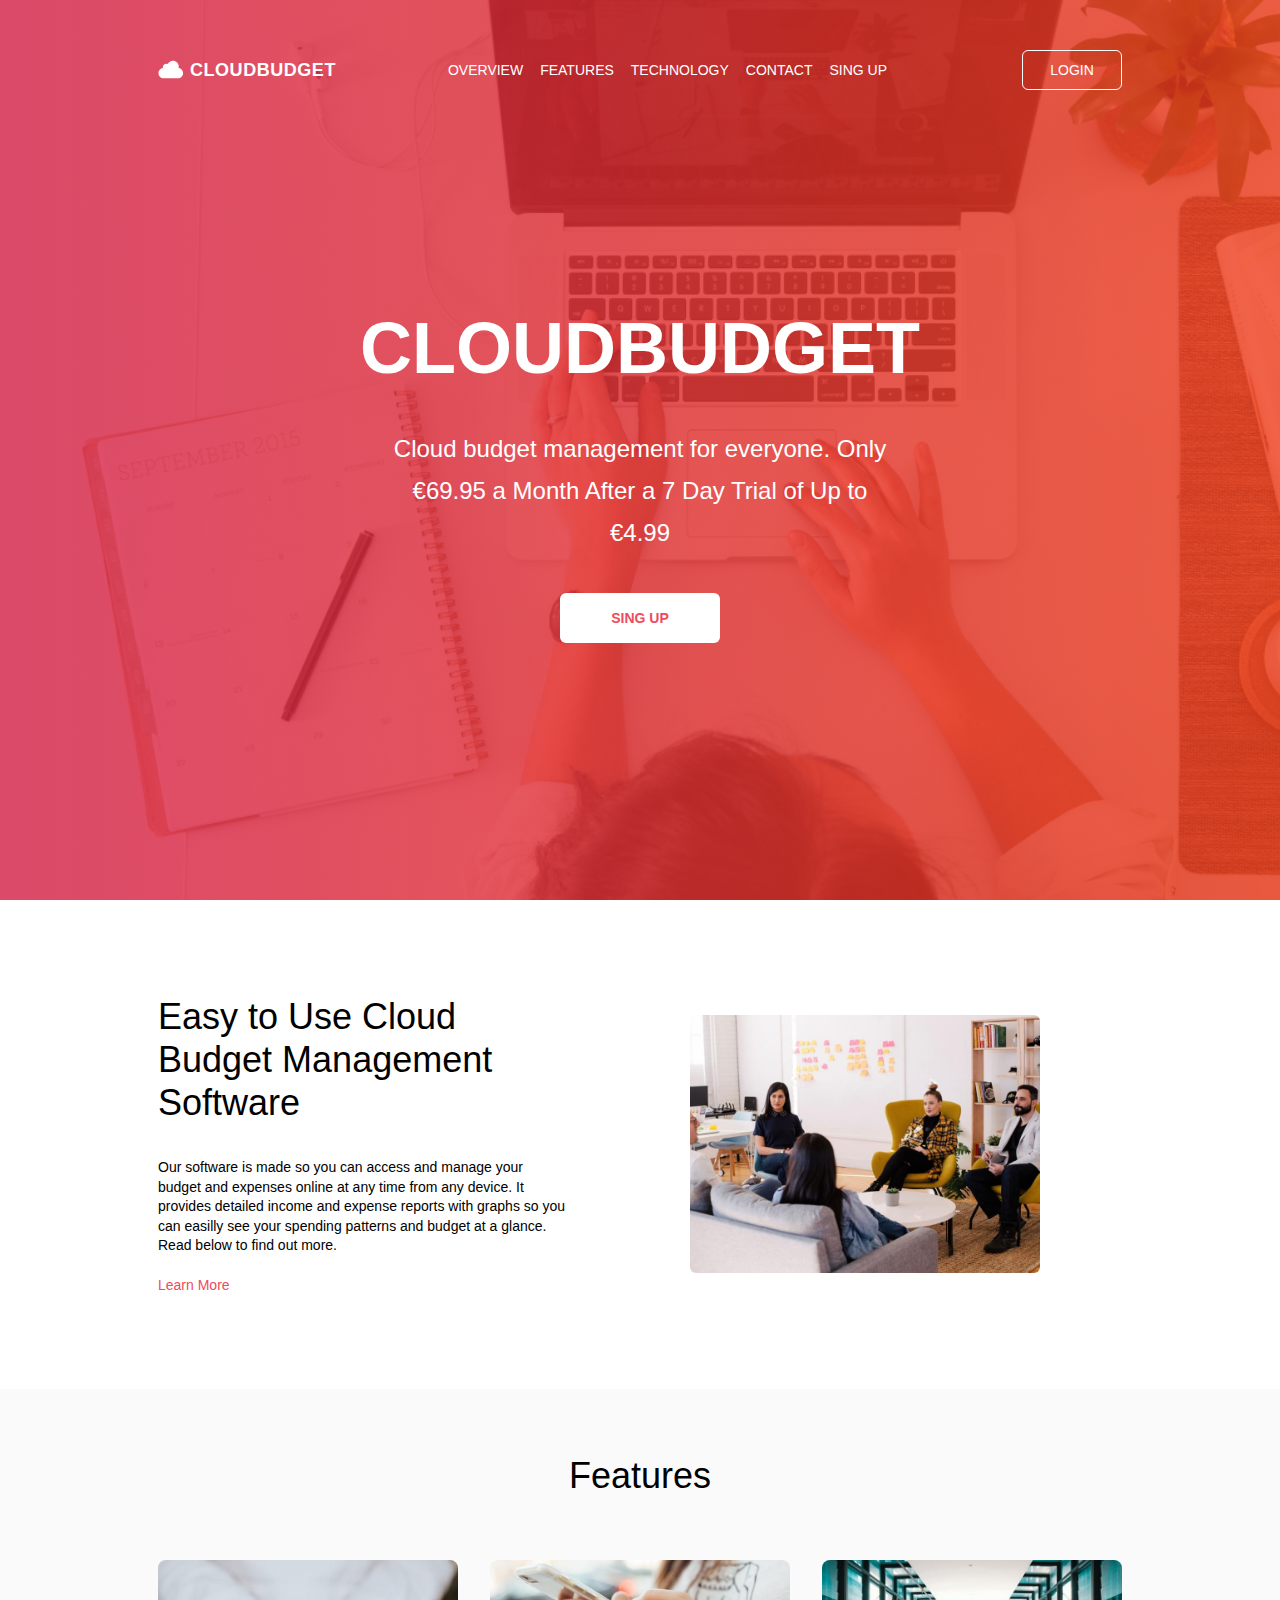
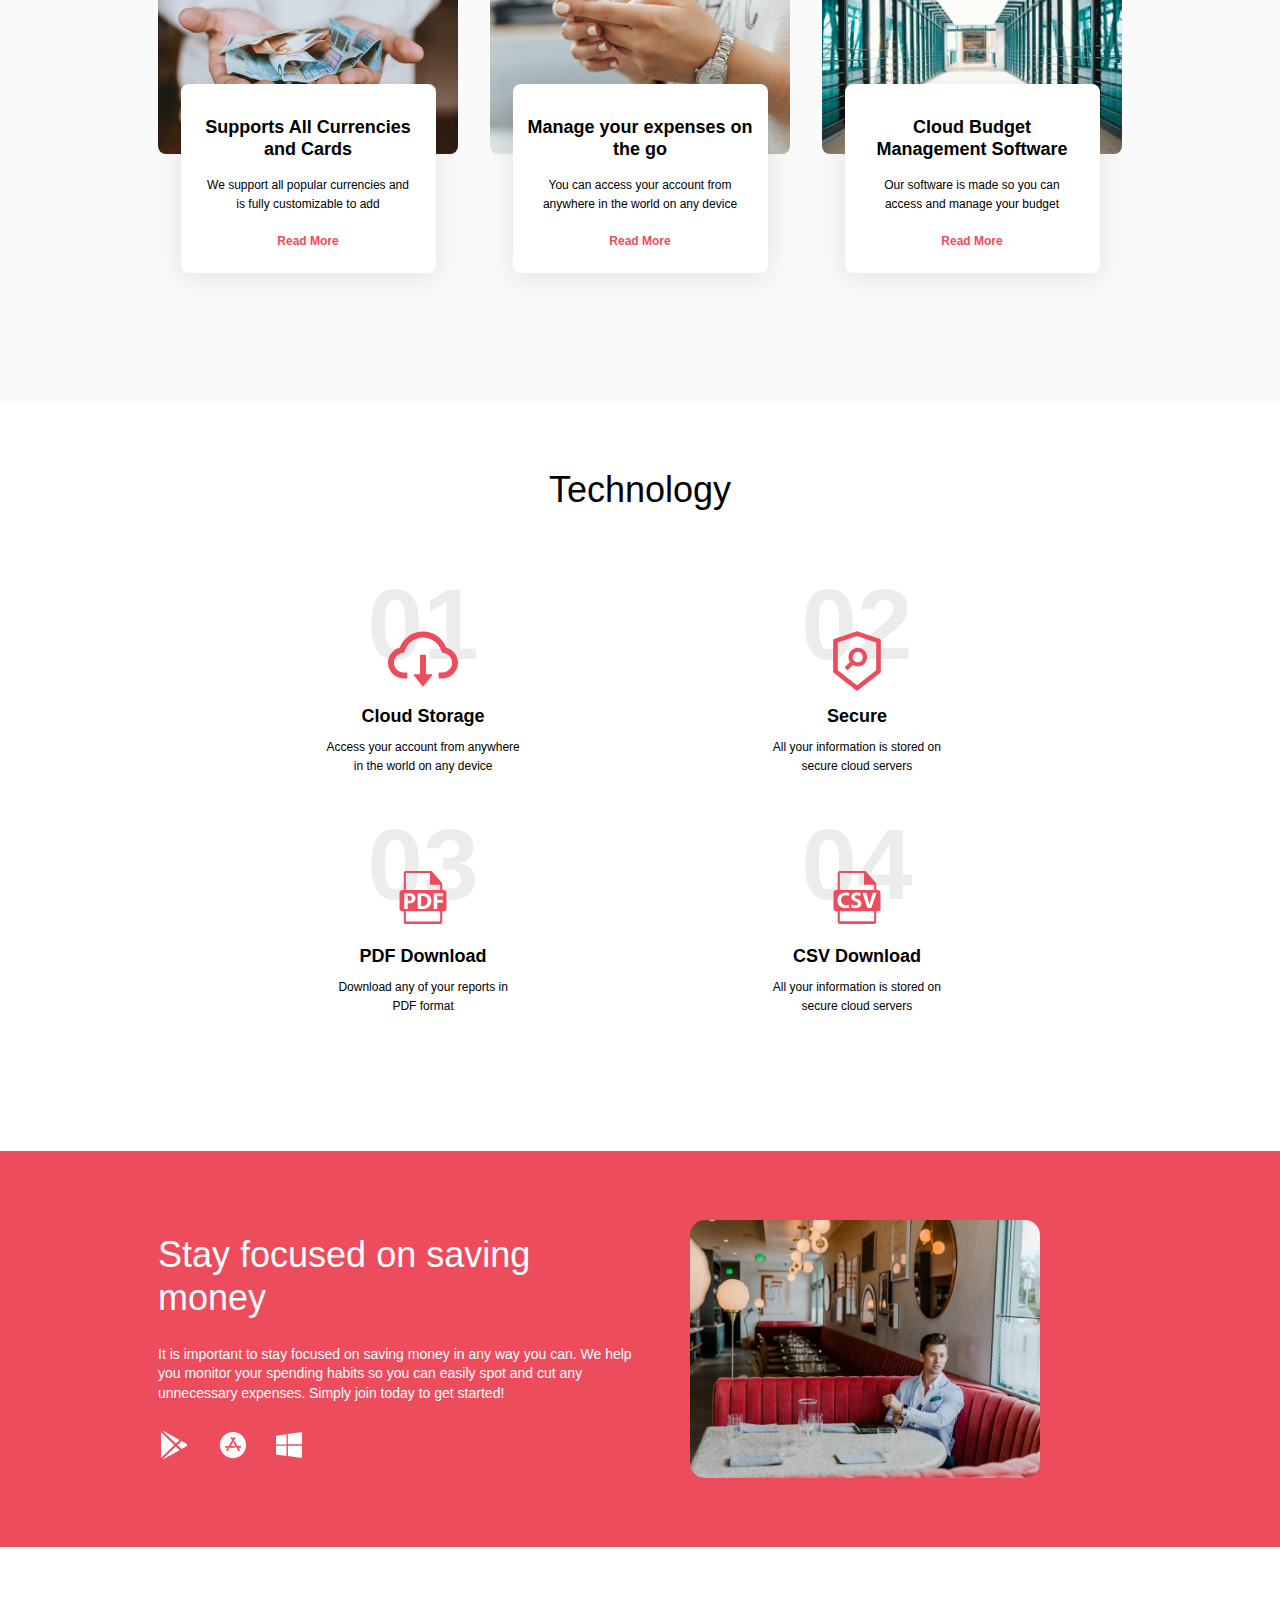
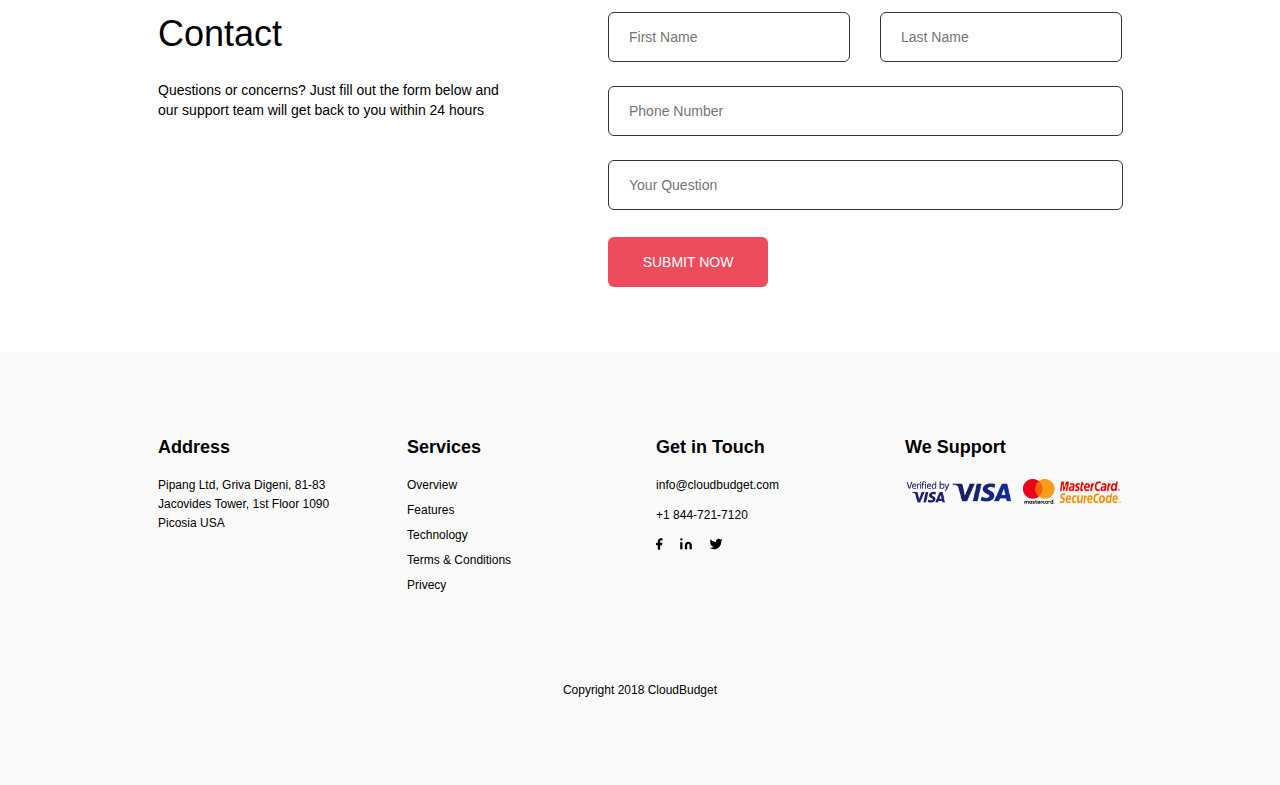
==== commit c60e0c61: "Add files via upload" ====
--- a/index.html
+++ b/index.html
@@ -33,7 +33,7 @@
                             <a class="head__link" href="#technology">TECHNOLOGY</a>
                                 <div class="head__line"></div>
                             <a class="head__link" href="#contact">CONTACT</a>
-                                 <div class="head__line"></div>
+                                <div class="head__line"></div>
                             <a class="head__link" href="#sing-up">SING UP</a>
                         </nav>
 
@@ -73,7 +73,7 @@
                     <p class="about__desc">
                         Our software is made so you can access and manage your budget and expenses online at any time from any device. It provides detailed income and expense reports with graphs so you can easilly see your spending patterns and budget at a glance. Read below to find out more.
                     </p>
-                    <a class="about__link" type="button">Learn More</a>
+                    <a href="#" class="about__link" type="button">Learn More</a>
                 </div>
                 <img class="about__img" src="./img/about/people@2x.jpg" alt="Группа людей">
             </div>
@@ -86,43 +86,43 @@
         </h2>
         <div>
                 <div class="features__content">
-                    <div class="features__card">
-                    
-                        <img src="./img/features/features1.jpg" alt="Деньги" class="features-card__img">
-                    
-                        <div class="features-card__column">
-                            <p class="features-card__subtitle">Supports All Currencies and Cards</p>
-                            <p class="features-card__desc">We support all popular currencies and is fully customizable to add</p>
+                    <div class="content-card">
+                    
+                        <img src="./img/features/features1.jpg" alt="Деньги" class="content-card__img">
+                    
+                        <div class="content-card__column">
+                            <p class="content-card__subtitle">Supports All Currencies and Cards</p>
+                            <p class="content-card__desc">We support all popular currencies and is fully customizable to add</p>
                         
-                            <a href="#" class="features-card__link">
+                            <a href="#" class="content-card__link">
                                 Read More
                             </a>
                         </div>
                     
                     </div>
-                    <div class="features__card">
-                    
-                        <img src="./img/features/features2.jpg" alt="Девушка с телефоном" class="features-card__img">
-                    
-                        <div class="features-card__column">
-                            <p class="features-card__subtitle">Manage your expenses on the go</p>
-                            <p class="features-card__desc">You can access your account from anywhere in the world on any device</p>
+                    <div class="content-card">
+                    
+                        <img src="./img/features/features2.jpg" alt="Девушка с телефоном" class="content-card__img">
+                    
+                        <div class="content-card__column">
+                            <p class="content-card__subtitle">Manage your expenses on the go</p>
+                            <p class="content-card__desc">You can access your account from anywhere in the world on any device</p>
                         
-                            <a href="#" class="features-card__link">
+                            <a href="#" class="content-card__link">
                                 Read More
                             </a>
                         </div>
                     
                     </div>
-                    <div class="features__card">
-                    
-                        <img src="./img/features/features3.jpg" alt="Длинный коридор" class="features-card__img">
-                    
-                        <div class="features-card__column">
-                            <p class="features-card__subtitle">Cloud Budget Management Software</p>
-                            <p class="features-card__desc">Our software is made so you can access and manage your budget</p>
+                    <div class="content-card">
+                    
+                        <img src="./img/features/features3.jpg" alt="Длинный коридор" class="content-card__img">
+                    
+                        <div class="content-card__column">
+                            <p class="content-card__subtitle">Cloud Budget Management Software</p>
+                            <p class="content-card__desc">Our software is made so you can access and manage your budget</p>
                         
-                            <a href="#" class="features-card__link">
+                            <a href="#" class="content-card__link">
                                 Read More
                             </a>
                         </div>
@@ -138,49 +138,49 @@
             Technology
         </h2>
         <div class="tech__row">
-            <div class="tect__column">
-                <p class="tech__number">01</p>
-
-                <svg class="tech__svg-cloud" viewBox="0 0 80 80" fill="none" xmlns="http://www.w3.org/2000/svg">
+            <div class="tech-row__content">
+                <p class="tech-row__number">01</p>
+
+                <svg class="tech-row__svg-cloud" viewBox="0 0 80 80" fill="none" xmlns="http://www.w3.org/2000/svg">
                     <path d="M48.75 55.1797H42.9609V36.25C42.9609 35.9063 42.6797 35.625 42.3359 35.625H37.6484C37.3047 35.625 37.0234 35.9063 37.0234 36.25V55.1797H31.25C30.7265 55.1797 30.4375 55.7813 30.7578 56.1875L39.5078 67.2578C39.5663 67.3325 39.641 67.3929 39.7262 67.4345C39.8115 67.476 39.9051 67.4976 40 67.4976C40.0948 67.4976 40.1885 67.476 40.2737 67.4345C40.359 67.3929 40.4337 67.3325 40.4922 67.2578L49.2422 56.1875C49.5625 55.7813 49.2734 55.1797 48.75 55.1797Z" fill="#ED4C5C"/>
                     <path d="M63.3906 28.6484C59.8125 19.2109 50.6953 12.5 40.0156 12.5C29.3359 12.5 20.2188 19.2031 16.6406 28.6406C9.94531 30.3984 5 36.5 5 43.75C5 52.3828 11.9922 59.375 20.6172 59.375H23.75C24.0938 59.375 24.375 59.0938 24.375 58.75V54.0625C24.375 53.7188 24.0938 53.4375 23.75 53.4375H20.6172C17.9844 53.4375 15.5078 52.3906 13.6641 50.4922C11.8281 48.6016 10.8516 46.0547 10.9375 43.4141C11.0078 41.3516 11.7109 39.4141 12.9844 37.7812C14.2891 36.1172 16.1172 34.9062 18.1484 34.3672L21.1094 33.5938L22.1953 30.7344C22.8672 28.9531 23.8047 27.2891 24.9844 25.7812C26.149 24.2868 27.5286 22.973 29.0781 21.8828C32.2891 19.625 36.0703 18.4297 40.0156 18.4297C43.9609 18.4297 47.7422 19.625 50.9531 21.8828C52.5078 22.9766 53.8828 24.2891 55.0469 25.7812C56.2266 27.2891 57.1641 28.9609 57.8359 30.7344L58.9141 33.5859L61.8672 34.3672C66.1016 35.5078 69.0625 39.3594 69.0625 43.75C69.0625 46.3359 68.0547 48.7734 66.2266 50.6016C65.33 51.5033 64.2635 52.2183 63.0888 52.7051C61.914 53.1919 60.6544 53.4408 59.3828 53.4375H56.25C55.9062 53.4375 55.625 53.7188 55.625 54.0625V58.75C55.625 59.0938 55.9062 59.375 56.25 59.375H59.3828C68.0078 59.375 75 52.3828 75 43.75C75 36.5078 70.0703 30.4141 63.3906 28.6484Z" fill="#ED4C5C"/>
                 </svg>
 
-                <p class="tech__subtitle">Cloud Storage</p>
-                <p class="tech__text">Access your account from anywhere in the world on any device</p>
-            </div>
-            <div class="tect__column">
-                <p class="tech__number">02</p>
-
-                <svg class="tech__svg-search" viewBox="0 0 66 66" fill="none" xmlns="http://www.w3.org/2000/svg">
+                <p class="tech-row__subtitle">Cloud Storage</p>
+                <p class="tech-row__text">Access your account from anywhere in the world on any device</p>
+            </div>
+            <div class="tech-row__content">
+                <p class="tech-row__number">02</p>
+
+                <svg class="tech-row__svg-search" viewBox="0 0 66 66" fill="none" xmlns="http://www.w3.org/2000/svg">
                     <path fill-rule="evenodd" clip-rule="evenodd" d="M33.9732 3.48691L55.8744 10.9506C56.4094 11.1375 56.8477 11.7498 56.8348 12.317V43.4092C56.8348 43.9828 56.4674 44.7305 56.0227 45.0785L33.8057 62.3906C33.5865 62.5646 33.29 62.6549 32.9936 62.6549C32.6971 62.6549 32.407 62.5646 32.1814 62.3906L9.96445 45.0785C9.51973 44.724 9.15234 43.9764 9.15234 43.4092V12.317C9.15234 11.7498 9.59063 11.1311 10.1256 10.9506L32.0268 3.48691C32.291 3.39668 32.6455 3.35156 33 3.35156C33.3545 3.35156 33.709 3.39668 33.9732 3.48691ZM33 57.1377L52.207 42.1717V14.6115L33 8.06309L13.793 14.6115V42.1717L33 57.1377Z" fill="#ED4C5C"/>
                     <path fill-rule="evenodd" clip-rule="evenodd" d="M25.9682 34.0828L20.973 39.0779C20.8771 39.1748 20.8233 39.3057 20.8233 39.4421C20.8233 39.5785 20.8771 39.7093 20.973 39.8062L23.1645 41.9977C23.3643 42.1975 23.693 42.1975 23.8928 41.9977L28.8879 37.0025C32.4779 39.2648 37.2732 38.833 40.3992 35.707C44.0279 32.0783 44.0279 26.2002 40.3992 22.5715C36.7705 18.9428 30.8924 18.9428 27.2637 22.5715C24.1377 25.6975 23.7059 30.4992 25.9682 34.0828ZM37.4795 25.4912C35.4686 23.4738 32.2008 23.4738 30.1834 25.4912C28.166 27.5086 28.1725 30.7699 30.1834 32.7873C32.1943 34.8047 35.4621 34.8047 37.4795 32.7873C39.4969 30.7764 39.4969 27.5086 37.4795 25.4912Z" fill="#ED4C5C"/>
                 </svg>           
 
-                <p class="tech__subtitle">Secure</p>
-                <p class="tech__text">All your information is stored on secure cloud servers</p>
-            </div>
-            <div class="tect__column">
-                <p class="tech__number">03</p>
-
-                <svg class="tech__svg-type" viewBox="0 0 48 55" fill="none" xmlns="http://www.w3.org/2000/svg">
+                <p class="tech-row__subtitle">Secure</p>
+                <p class="tech-row__text">All your information is stored on secure cloud servers</p>
+            </div>
+            <div class="tech-row__content">
+                <p class="tech-row__number">03</p>
+
+                <svg class="tech-row__svg-type" viewBox="0 0 48 55" fill="none" xmlns="http://www.w3.org/2000/svg">
                     <path d="M12.7229 27.6696C12.7229 26.2157 11.7128 25.3472 9.93184 25.3472C9.2049 25.3472 8.71326 25.418 8.45501 25.4868V30.1565C8.76109 30.2253 9.13604 30.2502 9.65063 30.2502C11.5502 30.2502 12.7229 29.288 12.7229 27.6696Z" fill="#ED4C5C"/>
                     <path d="M23.7532 25.3931C22.9555 25.3931 22.439 25.4639 22.1329 25.5346V35.8801C22.439 35.9509 22.9306 35.9509 23.3764 35.9509C26.6132 35.9739 28.7251 34.1909 28.7251 30.4147C28.75 27.1301 26.8255 25.3931 23.7532 25.3931Z" fill="#ED4C5C"/>
                     <path d="M44.8861 19.3155H43.5891V13.0581C43.588 13.0184 43.5842 12.9787 43.5776 12.9395C43.5797 12.6878 43.4907 12.4439 43.327 12.2527L32.9146 0.361555L32.9069 0.353904C32.7747 0.210413 32.6061 0.10532 32.4191 0.0497379L32.3617 0.0306075C32.2822 0.0107908 32.2007 0.000516144 32.1187 0H6.52861C5.35977 0 4.41092 0.950758 4.41092 2.11769V19.3155H3.11391C1.44196 19.3155 0.0875549 20.6699 0.0875549 22.3419V38.082C0.0875549 39.752 1.44387 41.1084 3.11391 41.1084H4.41092V51.8843C4.41092 53.0512 5.35977 54.002 6.52861 54.002H41.4714C42.6383 54.002 43.5891 53.0512 43.5891 51.8843V41.1084H44.8861C46.558 41.1084 47.9124 39.752 47.9124 38.082V22.3419C47.9124 20.6699 46.5561 19.3155 44.8861 19.3155ZM6.52861 2.11769H31.059V12.9529C31.059 13.5383 31.5334 14.0108 32.1187 14.0108H41.4733V19.3155H6.52861V2.11769ZM32.5262 30.2961C32.5262 33.3225 31.4243 35.4115 29.8958 36.7008C28.2315 38.0839 25.6987 38.742 22.6016 38.742C20.7479 38.742 19.4356 38.6234 18.5422 38.5086V22.977C19.8564 22.7666 21.5686 22.6499 23.3764 22.6499C26.3778 22.6499 28.3253 23.1893 29.8499 24.339C31.4932 25.5576 32.5262 27.505 32.5262 30.2961ZM4.91022 38.5794V22.977C6.0121 22.7895 7.56163 22.6499 9.74244 22.6499C11.9481 22.6499 13.5206 23.0726 14.5747 23.9163C15.5828 24.714 16.2619 26.0282 16.2619 27.5758C16.2619 29.1254 15.7473 30.4377 14.8081 31.3291C13.5876 32.4788 11.7817 32.9953 9.66975 32.9953C9.20106 32.9953 8.77829 32.9724 8.45117 32.9246V38.5794H4.91022ZM41.4714 51.3104H6.52861V41.1084H41.4714V51.3104ZM44.5398 25.6992H38.4622V29.3128H44.14V32.2225H38.4622V38.5794H34.8754V22.7666H44.5398V25.6992Z" fill="#ED4C5C"/>
                 </svg>            
 
-                <p class="tech__subtitle">PDF Download</p>
-                <p class="tech__text">Download any of your reports in PDF format</p>
-            </div>
-            <div class="tect__column">
-                <p class="tech__number">04</p>
-
-                <svg class="tech__svg-type" viewBox="0 0 47 54" fill="none" xmlns="http://www.w3.org/2000/svg">
+                <p class="tech-row__subtitle">PDF Download</p>
+                <p class="tech-row__text">Download any of your reports in PDF format</p>
+            </div>
+            <div class="tech-row__content">
+                <p class="tech-row__number">04</p>
+
+                <svg class="tech-row__svg-type" viewBox="0 0 47 54" fill="none" xmlns="http://www.w3.org/2000/svg">
                     <path d="M44.0258 18.9597H42.7512V12.8182C42.7501 12.7791 42.7464 12.7402 42.7399 12.7017C42.7417 12.455 42.6535 12.2161 42.4918 12.0296L32.2608 0.356737L32.2533 0.349227C32.192 0.283125 32.1225 0.225081 32.0465 0.176491L31.9788 0.135184C31.9138 0.0990936 31.8451 0.0701355 31.7739 0.0488159L31.7175 0.0300407C31.6394 0.010591 31.5592 0.000506586 31.4787 0H6.32996C5.18128 0 4.2488 0.933151 4.2488 2.07847V18.9578H2.97416C1.33104 18.9578 0 20.2871 0 21.9281V37.3768C0 39.0159 1.33292 40.3471 2.97416 40.3471H4.2488V50.9215C4.2488 52.0669 5.18128 53 6.32996 53H40.67C41.8168 53 42.7512 52.0669 42.7512 50.9215V40.3471H44.0258C45.6671 40.3471 47 39.0177 47 37.3768V21.9281C47 20.289 45.669 18.9597 44.0258 18.9597ZM6.32996 2.07847H30.4372V12.713C30.4372 13.2876 30.9034 13.7513 31.4787 13.7513H40.6719V18.9578H6.32996V2.07847ZM21.9001 30.5574C19.3734 29.6562 17.7058 28.2593 17.7058 26.0531C17.7058 23.464 19.8942 21.5057 23.4568 21.5057C25.1939 21.5057 26.4328 21.8436 27.3352 22.2698L26.5682 25.0167C25.5851 24.5385 24.5051 24.2925 23.4116 24.2976C21.9227 24.2976 21.2008 24.9942 21.2008 25.7602C21.2008 26.7291 22.0336 27.1553 24.0189 27.8988C26.7035 28.8901 27.9424 30.2852 27.9424 32.4256C27.9424 34.9716 26.0042 37.1327 21.8324 37.1327C20.0953 37.1327 18.3826 36.6595 17.5254 36.1864L18.2247 33.3719C19.4053 33.9739 20.7082 34.2976 22.0336 34.3182C23.6128 34.3182 24.4475 33.6629 24.4475 32.6734C24.4475 31.7272 23.7275 31.1883 21.9001 30.5574ZM3.99124 29.521C3.99124 24.3633 7.6892 21.5038 12.2877 21.5038C14.0699 21.5038 15.4216 21.8624 16.0308 22.1572L15.3088 24.8815C14.3956 24.4986 13.4134 24.3069 12.423 24.3183C9.71772 24.3183 7.59896 25.9611 7.59896 29.3389C7.59896 32.3561 9.40188 34.2713 12.4456 34.2713C13.5059 34.2713 14.6339 34.0704 15.3314 33.7756L15.8296 36.4774C15.2205 36.7684 13.7766 37.1308 11.9512 37.1308C6.69656 37.1327 3.99124 33.845 3.99124 29.521ZM40.67 50.362H6.32996V40.3489H40.67V50.362ZM37.8914 36.9074H33.8776L29.0084 21.7291H32.774L34.6221 28.1485C35.1391 29.9716 35.6128 31.684 35.9738 33.5747H36.0415C36.4259 31.7704 36.8844 29.9827 37.4158 28.2161L39.3559 21.731H43.0069L37.8914 36.9074Z" fill="#ED4C5C"/>
                 </svg>
 
-                <p class="tech__subtitle">CSV Download</p>
-                <p class="tech__text">All your information is stored on secure cloud servers</p>
+                <p class="tech-row__subtitle">CSV Download</p>
+                <p class="tech-row__text">All your information is stored on secure cloud servers</p>
             </div>
         </div>
     </div>
@@ -273,7 +273,7 @@
             </div>
             <div class="foo__column">
                 <p class="foo__title">Services</p>
-                <nav>
+                <nav class="foo-nav">
                     <a class="foo-nav__link" href="#about">Overview</a>
                     <a class="foo-nav__link" href="#features">Features</a>
                     <a class="foo-nav__link" href="#technology">Technology</a>
@@ -284,8 +284,10 @@
             <div class="foo__column">
                 <p class="foo__title">Get in Touch</p>
 
+                <div class="foo-contact__items">
                     <a class="foo-contact__connect" href="email:info@cloudbudget.com">info@cloudbudget.com</a>
                     <a class="foo-contact__connect foo-contact__connect--padding" href="tel:18447217120">+1 844-721-7120</a>
+                </div>
 
                 <div class="foo-contact__networks">
                         <a class="foo-contact__link" href="#">
@@ -319,7 +321,6 @@
     </div>
 </footer>
 
-
     <script src="./js/script.js"></script>
 </body>
 
--- a/css/style.min.css
+++ b/css/style.min.css
@@ -1 +1 @@
-body{box-sizing:border-box;margin:0;padding:0;height:100vh;font-family:Lato,sans-serif;min-width:320px;color:#000}.container{padding:0 20px;margin:0 auto}ol,ul{list-style-type:none;margin:0;padding:0}li{margin:0;padding:0}a{text-decoration:none;display:block;margin:0;padding:0}p{margin:0;padding:0}h1,h2,h3,h4,h5,h6{margin:0;padding:0}button{border:none;cursor:pointer;font-weight:600;font-size:14px;font-family:Lato,sans-serif}img{-o-object-fit:cover;object-fit:cover;display:block}input,textarea{font-family:inherit;font-size:inherit;outline:0;-moz-appearance:none;resize:none}.header--background-color{background-image:linear-gradient(90deg,rgba(213,32,71,.8) 0,rgba(238,61,27,.8) 100%),url(../img/bcg-hero.png);background-size:cover;background-repeat:no-repeat;background-position:center;color:#fff;height:100vh}.head__wrapp{display:flex;padding:25px 0;justify-content:space-between}.head-wrapp__logo{display:flex;align-items:center}.head__svg{position:absolute;top:0;left:0;width:26px;height:19px}.head__logo{display:inline-block;position:relative;padding:0 0 0 32px;font-size:18px;font-weight:600;color:#fff;letter-spacing:.03em}.head__line{position:relative;left:10%;width:80%;height:2px;border:none;margin:20px 0;background:linear-gradient(90deg,rgba(213,32,71,.8) 0,rgba(238,61,27,.8) 100%)}.head__link{color:#000;font-size:18px;font-weight:400;transition:250ms;padding-left:40px}.head__link:focus,.head__link:hover{text-shadow:1px 3px 10px #8c8885;color:#ed4c5c}.head__btn{display:none}.hero{text-align:center;align-items:center;display:flex;height:80%}.hero__wrapp{margin:auto}.hero__title{font-size:36px;font-weight:700}.hero__subtitle{display:inline-block;padding:26px 0 36px;font-size:18px;font-weight:400;width:80%;line-height:1.75}.hero__btn{width:160px;height:50px;background-color:#fff;border-radius:6px;color:#ed4c5c;font-family:Lato,sans-serif;transition:250ms}.hero__btn:active,.hero__btn:hover{background-color:transparent;color:#fff;border:solid 1px #fff}.burger-menu__btn{position:relative;display:inline-block;top:2px;right:0;width:40px;height:40px;border-radius:50px;z-index:30;background-color:#fff}.burger-menu__lines,.burger-menu__lines::after,.burger-menu__lines::before{content:"";position:absolute;display:block;width:20px;height:2px;background-color:#ed4c5c;border-radius:8px;left:calc(50% - 10px);top:calc(50% - 1px);transition:250ms}.burger-menu__lines::before{top:-6px}.burger-menu__lines::after{top:6px}.burger-menu__active .burger-menu__lines{background-color:transparent}.burger-menu__active .burger-menu__lines::before{top:0;transform:rotate(45deg)}.burger-menu__active .burger-menu__lines::after{top:0;transform:rotate(-45deg)}.burger-menu__active .burger-menu__btn{position:fixed;margin:20px 20px 0 0}.burger-menu__overlay{position:fixed;top:0;left:0;width:100vw;height:100vh;display:none;z-index:10}.burger-menu__active .burger-menu__overlay{display:block;background-color:rgba(0,0,0,.5)}.head__menu-nav{position:fixed;padding:80px 0 0 0;width:100%;height:100%;top:0;right:-100%;transition:250ms;z-index:20;background-color:#fff}.burger-menu__active .head__menu-nav{right:0}.about{background-color:#fff;padding:65px 0}.about__title{font-weight:500;line-height:36px;font-size:28px;text-align:center;text-align:start;width:80%}.about__desc{font-size:14px;font-weight:400;line-height:19.6px;padding:34px 0 20px}.about__link{font-size:14px;font-weight:400;color:#ed4c5c;transition:250ms;text-align:start;width:75px}.about__link:focus,.about__link:hover{text-shadow:1px 3px 10px #8c8885}.about__img{padding:16px 0 0;margin:0 auto;width:100%;border-radius:6px}.features{background-color:#fafafa;padding:65px 0 94px}.features__title{font-weight:500;line-height:36px;font-size:28px;text-align:center}.features__content{margin:38px auto 0}.features__card{position:relative;text-align:center;width:270px;margin:0 auto;padding-bottom:170px}.features-card__img{border-radius:8px;width:100%;height:174px}.features-card__column{position:absolute;top:32%;left:7.5%;z-index:5;border-radius:8px;background-color:#fff;box-shadow:0 5px 30px rgba(0,0,0,.1);width:85%}.features-card__subtitle{font-size:18px;font-weight:700;line-height:1.2;display:inline-block;padding:26px 0 0;width:90%}.features-card__desc{font-size:12px;font-weight:400;line-height:19px;display:inline-block;padding:15px 0 17px;width:75%}.features-card__link{color:#ed4c5c;font-size:12px;font-weight:700;margin:0 0 18px;transition:250ms;width:80px;margin:0 auto 25px}.features-card__link:focus,.features-card__link:hover{text-shadow:1px 3px 10px #8c8885}.tech{padding:65px 0 104px}.tech__title{font-weight:500;line-height:36px;font-size:28px;text-align:center;padding:0 0 56px}.tect__column{position:relative;display:flex;flex-direction:column;text-align:center;align-items:center;width:255px;height:210px;margin:0 auto}.tech__number{position:absolute;-o-object-fit:cover;object-fit:cover;font-size:100px;font-weight:700;color:rgba(16,16,16,.08)}.tech__subtitle{font-size:18px;font-weight:700;line-height:1.2;padding:139px 0 0}.tech__text{font-size:12px;font-weight:400;line-height:19px;padding:10px 0 0;width:100%}.tech__svg-cloud{position:absolute;width:80px;height:80px;left:calc(50% - 40px);top:calc(50% - 53px)}.tech__svg-search{position:absolute;width:66px;height:66px;left:calc(50% - 33px);top:calc(50% - 44px)}.tech__svg-type{position:absolute;width:48px;height:54px;left:calc(50% - 24px);top:calc(50% - 41px)}.focused-sec{padding:69px 0;background-color:#ed4c5c}.focused__title{font-weight:500;line-height:36px;font-size:28px;text-align:center;color:#fff;text-align:start}.focused__desc{font-size:14px;font-weight:400;line-height:19.6px;color:#fff;padding:26px 0}.focused_list{display:flex;align-items:center}.focused__item{padding-right:28px}.focused__icon{display:block;transition:250ms}.focused__icon:focus,.focused__icon:hover{filter:drop-shadow(5px 5px 3px rgba(0, 0, 0, .3));transform:translateY(4px)}.focused__icon--google-size{width:32px;height:32px}.focused__icon--app-store-size{width:30px;height:30px}.focused__icon--windows-size{width:26px;height:26px}.focused__img{width:100%;border-radius:15px;margin:0 auto;padding:25px 0 0}.form{background-color:#fff;padding:65px 0}.form-head__title{font-weight:500;line-height:36px;font-size:28px;text-align:center;text-align:start}.form-head__desc{font-size:14px;font-weight:400;line-height:19.6px;text-align:start;padding:16px 0 28px}.form__content{width:280px;margin:0 auto;background-color:transparent}.form__style{border:solid 1px #333;border-radius:6px;margin:0 auto;padding:0;width:92%;margin:24px auto 0;padding:15px 0 15px 20px}.form__style--top{margin:0}.form__style::-moz-placeholder{font-size:14px;font-weight:400}.form__style:-ms-input-placeholder{font-size:14px;font-weight:400}.form__style::placeholder{font-size:14px;font-weight:400}.form__style:focus,.form__style:hover{border:solid 1px #ed4c5c;box-shadow:0 0 15px 4px rgba(0,0,0,.06)}.form__name-style:focus,.form__name-style:hover{border:solid 1px #ed4c5c;box-shadow:0 0 15px 4px rgba(0,0,0,.06)}.form__name-style:focus::-moz-placeholder,.form__name-style:hover::-moz-placeholder{color:#ed4c5c}.form__name-style:focus:-ms-input-placeholder,.form__name-style:hover:-ms-input-placeholder{color:#ed4c5c}.form__name-style:focus::placeholder,.form__name-style:hover::placeholder{color:#ed4c5c}.form__style:focus::-moz-placeholder,.form__style:hover::-moz-placeholder{color:#ed4c5c}.form__style:focus:-ms-input-placeholder,.form__style:hover:-ms-input-placeholder{color:#ed4c5c}.form__style:focus::placeholder,.form__style:hover::placeholder{color:#ed4c5c}.form__btn{display:flex}.form__btn-style{width:160px;height:50px;border-radius:6px;background-color:#ed4c5c;color:#fff;font-weight:400;font-size:14px;transition:250ms;margin:26px auto 0}.form__btn-style:focus,.form__btn-style:hover{box-shadow:1px 3px 10px #8c8885}footer{padding:45px 0;background-color:#fafafa}.foo__content{display:flex;flex-direction:column;text-align:center}.foo__column{padding:36px 0 0}.foo__column:nth-child(1){padding:0}.foo__title{padding:0 0 18px;font-weight:700;font-size:18px}.foo-address__location{font-size:12px;font-weight:400;line-height:19px;display:inline-block;text-align:center;width:70%;font-style:normal}.foo-nav__link{font-size:12px;font-weight:400;line-height:19px;color:#000;padding:6px 0 0;transition:250ms}.foo-nav__link:focus,.foo-nav__link:hover{color:#ed4c5c;text-shadow:2px 4px 5px rgba(0,0,0,.23)}.foo-nav__link:nth-child(1){padding:0}.foo-contact__connect{font-size:12px;font-weight:400;line-height:19px;color:#000;transition:250ms}.foo-contact__connect:focus,.foo-contact__connect:hover{color:#ed4c5c;text-shadow:2px 4px 5px rgba(0,0,0,.23)}.foo-contact__connect--padding{padding:11px 0}.foo-contact__networks{display:flex;align-items:center;justify-content:center}.foo__svg{fill:#000;transition:250ms}.foo__svg:focus,.foo__svg:hover{fill:#ed4c5c;filter:drop-shadow(5px 5px 3px rgba(0, 0, 0, .3))}.foo__svg--padding{padding:0 17px}.foo__img{margin:0 auto;background-color:transparent;width:216px;height:31px}.foo__company-name{font-size:12px;font-weight:400;line-height:19px;text-align:center;padding:46px 0 0}@media screen and (min-width:380px){.hero__title{font-size:42px}.about__img{width:350px}.features-card__card{width:320px}.features-card__column{top:35%}.features-card__desc{width:80%}.focused__img{width:350px}.form__content{width:320px}}@media screen and (min-width:480px){.container{max-width:480px}.hero__title{font-size:48px}.hero__subtitle{width:72%;padding:28px 0 32px}.head__menu-nav{width:320px}.about__img{width:385px}.features__content{margin:63px auto 0}.features__card{width:350px}.features-card__column{top:38%}.features-card__img{height:250px}.features-card__subtitle{width:80%;padding:33px 0 0}.features-card__desc{padding:20px 0 17px;width:75%}.focused__img{width:385px}footer{padding:65px 0}}@media screen and (min-width:768px){.container{padding:0 30px;max-width:708px}.hero__wrapp{display:flex;flex-direction:column;align-items:center}.hero__title{font-size:52px}.hero__subtitle{font-size:20px;padding:39px 0;width:52%}.about__title{font-size:36px;line-height:43px}.about__wrapp{display:flex;align-items:center}.about__desc{width:80%}.about__img{width:350px;height:258px;padding:0;margin:0}.features__title{font-size:36px;line-height:43px}.tech__title{font-size:36px;line-height:43px}.tech__row{justify-content:center;display:-ms-grid;display:grid;-ms-grid-columns:(256px)[2];grid-template-columns:repeat(2,256px);-ms-grid-rows:(225px)[2];grid-template-rows:repeat(2,225px);grid-gap:30px 90px;margin:0 auto}.focused__title{font-size:36px;line-height:43px}.focused__wrapp{display:flex;align-items:center}.focused__img{width:350px;height:258px;margin:0;padding:0}.form-head__title{font-size:36px;line-height:43px}.form__container{display:flex;justify-content:space-between}.form__head{width:50%}.form-head__title{display:block;width:80%}.form-head__desc{display:block;width:80%;padding:26px 0 36px}.form__content{width:350px;margin:0}.form__style{width:94%}.foo__content{flex-direction:row;text-align:start;flex-wrap:wrap;justify-content:space-between}.foo__column{padding:0;width:26.5%}.foo__column--padding-top{padding:46px 0 0}.foo-address__location{text-align:start;width:80%}.foo-contact__networks{display:flex;justify-content:start}.foo__img{margin:0}.foo__company-name{padding:59px 0 0}}@media screen and (min-width:1024px){.container{max-width:964px}.head__wrapp{padding:50px 0 25px;align-items:center;justify-content:space-between}.head__link{position:relative;display:inline-block;color:#fff;font-size:14px;padding:0 17px 0 0}.head__link::before{content:"";position:absolute;left:0;bottom:-15%;width:calc(100% - 17px);height:3px;background-color:#fff;border-radius:6px;transition:250ms;transform:translateX(-100%);opacity:0}.head__link:active::before,.head__link:hover::before{transform:translateX(0);opacity:1}.head__link:focus,.head__link:hover{text-shadow:none;color:#fff}.head__btn{display:block;width:100px;height:40px;background-color:transparent;color:#fff;font-weight:400;font-size:14px;font-family:Lato,sans-serif;border:solid 1px #fff;border-radius:6px;transition:250ms}.head__btn:active,.head__btn:hover{background-color:#fff;color:#ed4c5c;box-shadow:3px 14px 67px -4px rgba(235,240,244,.47)}.hero__title{font-size:72px}.hero__subtitle{font-size:24px;padding:39px 0}.burger-menu__btn{display:none}.head__line{display:none}.head__menu-nav{position:static;display:flex;width:462px;padding:0;background-color:transparent}.about{padding:95px 0}.about__content{width:50%;padding-right:50px}.about__desc{width:85%}.features{padding:65px 0 124px}.features__content{margin:63px 0 0;display:flex;justify-content:space-between}.features__card{width:300px;margin:0;padding-bottom:125px}.features-card__img{height:194px}.features-card__column{top:39%}.features-card__subtitle{width:90%}.features-card__desc{width:80%}.tech__text{width:90%}.tech__row{grid-gap:40px 120px}.tect__column{margin:0}.focused__content{width:50%;padding-right:50px}.form__content{width:540px}.form__name{display:flex}.form__style--width{width:213px}.form__style--margin{margin:0 0 0 30px}.form__btn-style{margin:27px 0 0}footer{padding:85px 0}.foo__column{padding:0;width:22.5%}.foo__company-name{padding:86px 0 0}}@media screen and (min-width:1440px){.container{padding:0 80px;max-width:1280px}.head__wrapp{justify-content:start}.hero__subtitle{width:50%}.head__menu-nav{padding:0 275px 0 245px}.about__title{width:100%}.about__desc{width:72%}.about__img{width:445px;height:311px}.features__card{width:405px;padding-bottom:100px}.features-card__column{top:45%}.features-card__img{height:250px}.features-card__subtitle{width:70%}.features-card__desc{width:65%}.tech__row{display:flex;grid-gap:0 0}.tect__column{margin-right:auto}.tect__column:last-child{margin-right:0}.focused-sec{padding:95px 0}.focused__title{width:70%}.focused__desc{width:70%;padding:34px 0 42px}.focused__img{width:445px;height:311px}.form{padding:117px 0 78px}.form__head{width:58%}.form-head__desc{display:block;width:60%;padding:26px 0 36px}.form__style--width{width:228px}.form__style--margin{margin:0 0 0 28px}.foo__column{padding:0;width:18.5%}.foo__company-name{text-align:start}}+body{box-sizing:border-box;margin:0;padding:0;height:100vh;font-family:Lato,sans-serif;min-width:320px;color:#000}.container{padding:0 20px;margin:0 auto}ol,ul{list-style-type:none;margin:0;padding:0}li{margin:0;padding:0}a{text-decoration:none;display:inline-block;margin:0;padding:0}p{margin:0;padding:0}h1,h2,h3,h4,h5,h6{margin:0;padding:0}button{border:none;cursor:pointer;font-weight:600;font-size:14px;font-family:Lato,sans-serif}img{-o-object-fit:cover;object-fit:cover;display:block}input{font-family:inherit;font-size:inherit;outline:0}.header--background-color{background-image:linear-gradient(90deg,rgba(213,32,71,.8) 0,rgba(238,61,27,.8) 100%),url(../img/bcg-hero.png);background-size:cover;background-repeat:no-repeat;background-position:center;color:#fff;height:100vh}.head__wrapp{display:flex;padding:25px 0;justify-content:space-between}.head-wrapp__logo{display:flex;align-items:center}.head__svg{position:absolute;top:0;left:0;width:26px;height:19px}.head__logo{display:inline-block;position:relative;padding:0 0 0 32px;font-size:18px;font-weight:600;color:#fff;letter-spacing:.03em}.head__line{position:relative;left:10%;width:80%;height:2px;border:none;margin:20px 0;background:linear-gradient(90deg,rgba(213,32,71,.8) 0,rgba(238,61,27,.8) 100%)}.head__link{color:#000;font-size:18px;font-weight:400;transition:250ms;padding-left:40px}.head__link:focus,.head__link:hover{text-shadow:1px 3px 10px #8c8885;color:#ed4c5c}.head__btn{display:none}.hero{text-align:center;align-items:center;display:flex;height:80%}.hero__wrapp{margin:auto}.hero__title{font-size:36px;font-weight:700}.hero__subtitle{display:inline-block;padding:26px 0 36px;font-size:18px;font-weight:400;width:80%;line-height:1.75}.hero__btn{width:160px;height:50px;background-color:#fff;border-radius:6px;color:#ed4c5c;font-family:Lato,sans-serif;transition:250ms}.hero__btn:active,.hero__btn:hover{background-color:transparent;color:#fff;border:solid 1px #fff}.burger-menu__btn{position:relative;display:inline-block;top:2px;right:0;width:40px;height:40px;border-radius:50px;z-index:30;background-color:#fff}.burger-menu__lines,.burger-menu__lines::after,.burger-menu__lines::before{content:"";position:absolute;display:block;width:20px;height:2px;background-color:#ed4c5c;border-radius:8px;left:calc(50% - 10px);top:calc(50% - 1px);transition:250ms}.burger-menu__lines::before{top:-6px}.burger-menu__lines::after{top:6px}.burger-menu__active .burger-menu__lines{background-color:transparent}.burger-menu__active .burger-menu__lines::before{top:0;transform:rotate(45deg)}.burger-menu__active .burger-menu__lines::after{top:0;transform:rotate(-45deg)}.burger-menu__active .burger-menu__btn{position:fixed;margin:20px 20px 0 0}.burger-menu__overlay{position:fixed;top:0;left:0;width:100vw;height:100vh;display:none;z-index:10}.burger-menu__active .burger-menu__overlay{display:block;background-color:rgba(0,0,0,.5)}.head__menu-nav{position:fixed;padding:80px 0 0 0;width:100%;height:100%;top:0;right:-100%;transition:250ms;z-index:20;background-color:#fff}.burger-menu__active .head__menu-nav{right:0}.about{background-color:#fff;padding:65px 0}.about__title{font-weight:500;line-height:36px;font-size:28px;text-align:center;text-align:start;width:80%}.about__desc{font-size:14px;font-weight:400;line-height:19.6px;padding:34px 0 20px}.about__link{font-size:14px;font-weight:400;color:#ed4c5c;transition:250ms;text-align:start}.about__link:focus,.about__link:hover{text-shadow:1px 3px 10px #8c8885}.about__img{padding:16px 0 0;margin:0 auto;width:100%;border-radius:6px}.features{background-color:#fafafa;padding:65px 0 94px}.features__title{font-weight:500;line-height:36px;font-size:28px;text-align:center}.features__content{margin:38px auto 0}.content-card{position:relative;text-align:center;width:270px;margin:0 auto;padding-bottom:170px}.content-card__img{border-radius:8px;width:100%;height:174px}.content-card__column{position:absolute;top:32%;left:7.5%;z-index:5;border-radius:8px;background-color:#fff;box-shadow:0 5px 30px rgba(0,0,0,.1);width:85%}.content-card__subtitle{font-size:18px;font-weight:700;line-height:1.2;display:inline-block;padding:26px 0 0;width:90%}.content-card__desc{font-size:12px;font-weight:400;line-height:19px;display:inline-block;padding:15px 0 17px;width:75%}.content-card__link{color:#ed4c5c;font-size:12px;font-weight:700;margin:0 0 18px;transition:250ms;margin:0 auto 25px}.content-card__link:focus,.content-card__link:hover{text-shadow:1px 3px 10px #8c8885}.tech{padding:65px 0 104px}.tech__title{font-weight:500;line-height:36px;font-size:28px;text-align:center;padding:0 0 56px}.tech-row__content{position:relative;display:flex;flex-direction:column;text-align:center;align-items:center;width:50%;height:210px;margin:0 auto 30px}.tech-row__number{position:absolute;-o-object-fit:cover;object-fit:cover;font-size:100px;font-weight:700;color:rgba(16,16,16,.08)}.tech-row__subtitle{font-size:18px;font-weight:700;line-height:1.2;padding:139px 0 0}.tech-row__text{font-size:12px;font-weight:400;line-height:19px;padding:10px 0 0;width:100%}.tech-row__svg-cloud{position:absolute;width:80px;height:80px;left:calc(50% - 40px);top:calc(50% - 53px)}.tech-row__svg-search{position:absolute;width:66px;height:66px;left:calc(50% - 33px);top:calc(50% - 44px)}.tech-row__svg-type{position:absolute;width:48px;height:54px;left:calc(50% - 24px);top:calc(50% - 41px)}.focused-sec{padding:69px 0;background-color:#ed4c5c}.focused__title{font-weight:500;line-height:36px;font-size:28px;text-align:center;color:#fff;text-align:start}.focused__desc{font-size:14px;font-weight:400;line-height:19.6px;color:#fff;padding:26px 0}.focused_list{display:flex;align-items:center}.focused__item{padding-right:28px}.focused__icon{display:block;transition:250ms}.focused__icon:focus,.focused__icon:hover{filter:drop-shadow(5px 5px 3px rgba(0, 0, 0, .3));transform:translateY(4px)}.focused__icon--google-size{width:32px;height:32px}.focused__icon--app-store-size{width:30px;height:30px}.focused__icon--windows-size{width:26px;height:26px}.focused__img{width:100%;border-radius:15px;margin:0 auto;padding:25px 0 0}.form{background-color:#fff;padding:65px 0}.form-head__title{font-weight:500;line-height:36px;font-size:28px;text-align:center;text-align:start}.form-head__desc{font-size:14px;font-weight:400;line-height:19.6px;text-align:start;padding:16px 0 28px}.form__content{width:280px;margin:0 auto;background-color:transparent}.form__style{border:solid 1px #333;border-radius:6px;margin:0 auto;padding:0;width:90%;margin:24px auto 0;padding:15px 20px}.form__style--top{margin:0}.form__style::-moz-placeholder{font-size:14px;font-weight:400}.form__style:-ms-input-placeholder{font-size:14px;font-weight:400}.form__style::placeholder{font-size:14px;font-weight:400}.form__style:focus,.form__style:hover{border:solid 1px #ed4c5c;box-shadow:0 0 15px 4px rgba(0,0,0,.06)}.form__name-style:focus,.form__name-style:hover{border:solid 1px #ed4c5c;box-shadow:0 0 15px 4px rgba(0,0,0,.06)}.form__name-style:focus::-moz-placeholder,.form__name-style:hover::-moz-placeholder{color:#ed4c5c}.form__name-style:focus:-ms-input-placeholder,.form__name-style:hover:-ms-input-placeholder{color:#ed4c5c}.form__name-style:focus::placeholder,.form__name-style:hover::placeholder{color:#ed4c5c}.form__style:focus::-moz-placeholder,.form__style:hover::-moz-placeholder{color:#ed4c5c}.form__style:focus:-ms-input-placeholder,.form__style:hover:-ms-input-placeholder{color:#ed4c5c}.form__style:focus::placeholder,.form__style:hover::placeholder{color:#ed4c5c}.form__btn{display:flex}.form__btn-style{width:160px;height:50px;border-radius:6px;background-color:#ed4c5c;color:#fff;font-weight:400;font-size:14px;transition:250ms;margin:26px auto 0}.form__btn-style:focus,.form__btn-style:hover{box-shadow:1px 3px 10px #8c8885}footer{padding:45px 0;background-color:#fafafa}.foo__content{display:flex;flex-direction:column;text-align:center}.foo__column{padding:36px 0 0}.foo__column:nth-child(1){padding:0}.foo__title{padding:0 0 18px;font-weight:700;font-size:18px}.foo-address__location{font-size:12px;font-weight:400;line-height:19px;display:inline-block;text-align:center;width:70%;font-style:normal}.foo-nav{display:inline-block}.foo-nav__link{font-size:12px;font-weight:400;line-height:19px;display:flex;flex-direction:column;color:#000;padding:6px 0 0;transition:250ms}.foo-nav__link:focus,.foo-nav__link:hover{color:#ed4c5c;text-shadow:2px 4px 5px rgba(0,0,0,.23)}.foo-nav__link:nth-child(1){padding:0}.foo-contact__items{display:inline-block}.foo-contact__connect{font-size:12px;font-weight:400;line-height:19px;display:flex;flex-direction:column;color:#000;transition:250ms}.foo-contact__connect:focus,.foo-contact__connect:hover{color:#ed4c5c;text-shadow:2px 4px 5px rgba(0,0,0,.23)}.foo-contact__connect--padding{padding:11px 0}.foo-contact__networks{display:flex;align-items:center;justify-content:center}.foo__svg{fill:#000;transition:250ms}.foo__svg:focus,.foo__svg:hover{fill:#ed4c5c;filter:drop-shadow(5px 5px 3px rgba(0, 0, 0, .3))}.foo__svg--padding{padding:0 17px}.foo__img{margin:0 auto;background-color:transparent;width:216px;height:31px}.foo__company-name{font-size:12px;font-weight:400;line-height:19px;text-align:center;padding:46px 0 0}@media screen and (min-width:380px){.hero__title{font-size:42px}.about__img{width:350px}.content-card__column{top:35%}.content-card__desc{width:80%}.focused__img{width:350px}.form__content{width:320px}}@media screen and (min-width:480px){.container{max-width:480px}.hero__title{font-size:48px}.hero__subtitle{width:72%;padding:28px 0 32px}.head__menu-nav{width:320px}.about__img{width:385px}.features__content{margin:63px auto 0}.content-card{width:350px}.content-card__column{top:38%}.content-card__img{height:250px}.content-card__subtitle{width:80%;padding:33px 0 0}.features-card__desc{padding:20px 0 17px;width:75%}.focused__img{width:385px}footer{padding:65px 0}}@media screen and (min-width:768px){.container{padding:0 30px;max-width:708px}.hero__wrapp{display:flex;flex-direction:column;align-items:center}.hero__title{font-size:52px}.hero__subtitle{font-size:20px;padding:39px 0;width:52%}.about__title{font-size:36px;line-height:43px}.about__wrapp{display:flex;align-items:center}.about__desc{width:80%}.about__img{width:350px;height:258px;padding:0;margin:0}.features__title{font-size:36px;line-height:43px}.tech__title{font-size:36px;line-height:43px}.tech__row{display:flex;flex-wrap:wrap;justify-content:space-evenly}.tech-row__text{width:60%}.focused__title{font-size:36px;line-height:43px}.focused__wrapp{display:flex;align-items:center}.focused__img{width:350px;height:258px;margin:0;padding:0}.form-head__title{font-size:36px;line-height:43px}.form__container{display:flex;justify-content:space-between}.form__head{width:50%}.form-head__title{display:block;width:80%}.form-head__desc{display:block;width:80%;padding:26px 0 36px}.form__content{width:350px;margin:0}.form__style{width:88%}.foo__content{flex-direction:row;text-align:start;flex-wrap:wrap;justify-content:space-between}.foo__column{padding:0;width:26.5%}.foo__column--padding-top{padding:46px 0 0}.foo-address__location{text-align:start;width:80%}.foo-contact__networks{display:flex;justify-content:start}.foo__img{margin:0}.foo__company-name{padding:59px 0 0}}@media screen and (min-width:1024px){.container{max-width:964px}.head__wrapp{padding:50px 0 25px;align-items:center;justify-content:space-between}.head__link{position:relative;display:inline-block;color:#fff;font-size:14px;padding:0 17px 0 0}.head__link::before{content:"";position:absolute;left:0;bottom:-15%;width:calc(100% - 17px);height:3px;background-color:#fff;border-radius:6px;transition:250ms;transform:translateX(-100%);opacity:0}.head__link:active::before,.head__link:hover::before{transform:translateX(0);opacity:1}.head__link:focus,.head__link:hover{text-shadow:none;color:#fff}.head__btn{display:block;width:100px;height:40px;background-color:transparent;color:#fff;font-weight:400;font-size:14px;font-family:Lato,sans-serif;border:solid 1px #fff;border-radius:6px;transition:250ms}.head__btn:active,.head__btn:hover{background-color:#fff;color:#ed4c5c;box-shadow:3px 14px 67px -4px rgba(235,240,244,.47)}.hero__title{font-size:72px}.hero__subtitle{font-size:24px;padding:39px 0}.burger-menu__active .burger-menu__overlay{display:none}.burger-menu__btn{display:none}.head__line{display:none}.head__menu-nav{position:static;display:flex;width:462px;padding:0;z-index:50;background-color:transparent}.about{padding:95px 0}.about__content{width:50%;padding-right:50px}.about__desc{width:85%}.features{padding:65px 0 124px}.features__content{margin:63px 0 0;display:flex;justify-content:space-between}.content-card{width:300px;margin:0;padding-bottom:125px}.content-card__img{height:194px}.content-card__column{top:39%}.content-card__subtitle{width:90%}.content-card__desc{width:80%}.tech-row__content{width:35%;margin:0 0 30px}.tech-row__text{width:196px}.focused__content{width:50%;padding-right:50px}.form__content{width:540px}.form__name{display:flex}.form__style{width:92%}.form__style--width{width:200px}.form__style--margin{margin:0 0 0 30px}.form__btn-style{margin:27px 0 0}footer{padding:85px 0}.foo__column{padding:0;width:22.5%}.foo__company-name{padding:86px 0 0}}@media screen and (min-width:1440px){.container{padding:0 80px;max-width:1280px}.head__wrapp{justify-content:start}.hero__subtitle{width:50%}.head__menu-nav{padding:0 275px 0 245px}.about__title{width:100%}.about__desc{width:72%}.about__img{width:445px;height:311px}.content-card{width:405px;padding-bottom:100px}.content-card__column{top:45%}.content-card__img{height:250px}.content-card__subtitle{width:70%}.content-card__desc{width:65%}.tech-row__content{width:255px;margin:0}.focused-sec{padding:95px 0}.focused__title{width:70%}.focused__desc{width:70%;padding:34px 0 42px}.focused__img{width:445px;height:311px}.form{padding:117px 0 78px}.form__head{width:58%}.form-head__desc{display:block;width:60%;padding:26px 0 36px}.form__style--width{width:213px}.form__style--margin{margin:0 0 0 28px}.foo__column{padding:0;width:18.5%}.foo__company-name{text-align:start}}